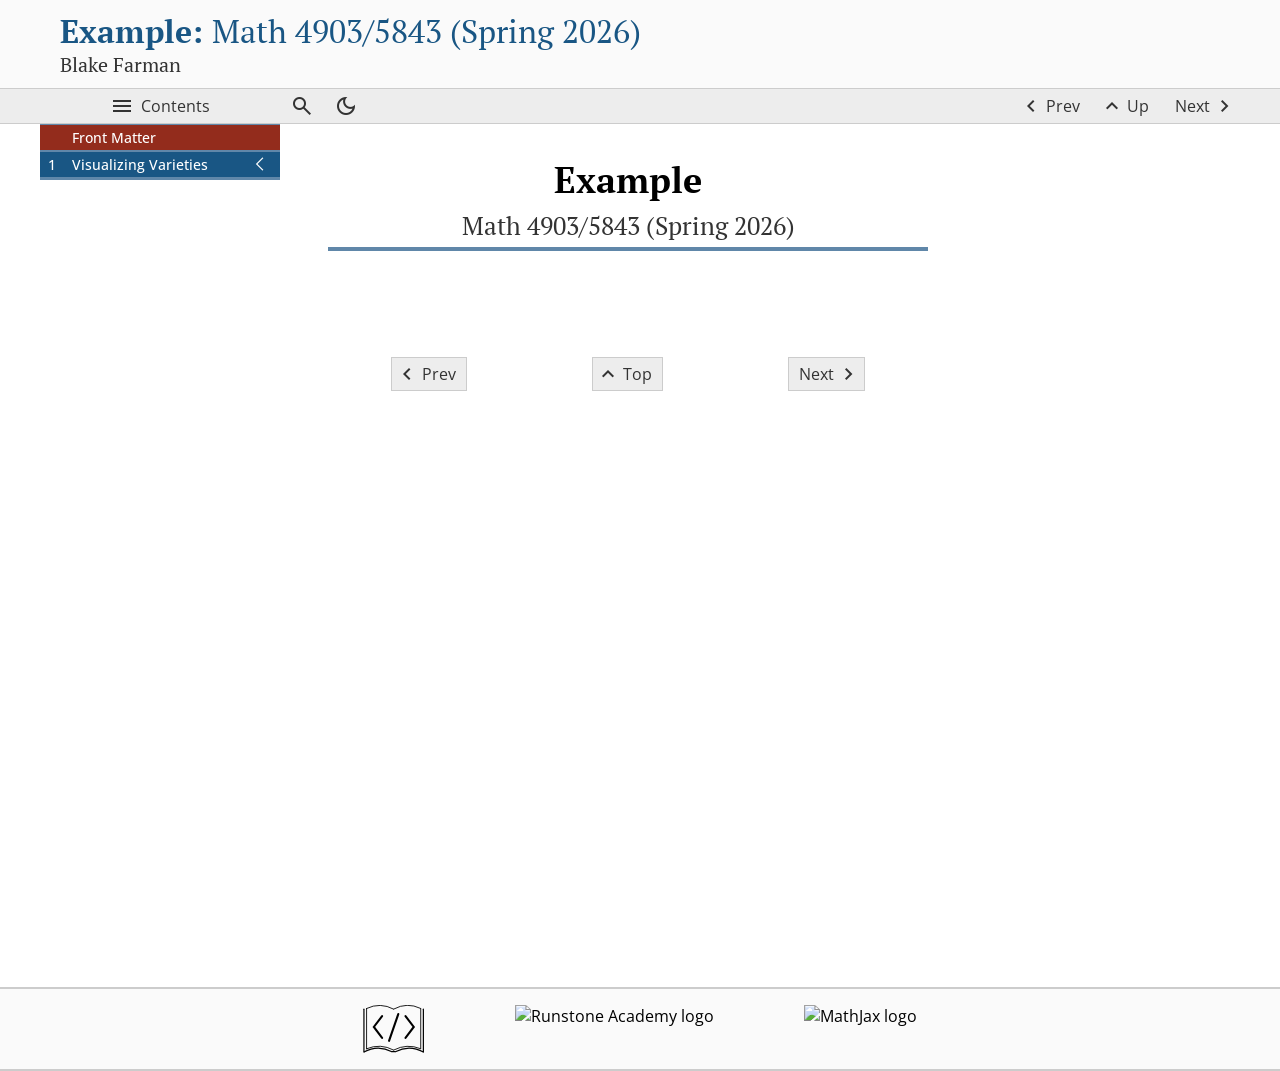
==== agexamples-3.html @ dd277722 "Latest build deployed." ====
<!DOCTYPE html>
<!--********************************************-->
<!--*       Generated from PreTeXt source      *-->
<!--*                                          *-->
<!--*         https://pretextbook.org          *-->
<!--*                                          *-->
<!--********************************************-->
<html lang="en-US" dir="ltr">
<!--******************************************-->
<!--*  Authored with PreTeXt                 *-->
<!--*  pretextbook.org                       *-->
<!--*  Theme: default-modern                 *-->
<!--*  Palette:                              *-->
<!--******************************************-->
<head xmlns:og="http://ogp.me/ns#" xmlns:book="https://ogp.me/ns/book#">
<meta http-equiv="Content-Type" content="text/html; charset=UTF-8">
<title>Front Matter</title>
<link rel="preconnect" href="https://fonts.googleapis.com">
<link rel="preconnect" href="https://fonts.gstatic.com" crossorigin="">
<link rel="stylesheet" href="https://fonts.googleapis.com/css2?family=Material+Symbols+Outlined:opsz,wght,FILL,GRAD@24,400,0,0">
<link href="_static/pretext/css/theme.css" rel="stylesheet" type="text/css">
<script>
var runestoneMathReady = new Promise((resolve) => window.rsMathReady = resolve);
window.MathJax = {
  "tex": {
    "inlineMath": [
      [
        "\\(",
        "\\)"
      ]
    ],
    "tags": "none",
    "tagSide": "right",
    "tagIndent": ".8em",
    "packages": {
      "[+]": [
        "base",
        "extpfeil",
        "ams",
        "amscd",
        "color",
        "newcommand",
        "knowl"
      ]
    }
  },
  "options": {
    "ignoreHtmlClass": "tex2jax_ignore|ignore-math",
    "processHtmlClass": "process-math",
    "renderActions": {
      "findScript": [
        10,
        function (doc) {
            document.querySelectorAll('script[type^="math/tex"]').forEach(function(node) {
                var display = !!node.type.match(/; *mode=display/);
                var math = new doc.options.MathItem(node.textContent, doc.inputJax[0], display);
                var text = document.createTextNode('');
                node.parentNode.replaceChild(text, node);
                math.start = {node: text, delim: '', n: 0};
                math.end = {node: text, delim: '', n: 0};
                doc.math.push(math);
            });
        },
        ""
      ]
    }
  },
  "chtml": {
    "scale": 0.98,
    "mtextInheritFont": true
  },
  "loader": {
    "load": [
      "input/asciimath",
      "[tex]/extpfeil",
      "[tex]/amscd",
      "[tex]/color",
      "[tex]/newcommand",
      "[pretext]/mathjaxknowl3.js"
    ],
    "paths": {
      "pretext": "_static/pretext/js"
    }
  },
  "startup": {
    pageReady() {
      return MathJax.startup.defaultPageReady().then(function () {
      console.log("in ready function");
      rsMathReady();
      }
    )}
  }
};
</script><script src="https://cdn.jsdelivr.net/npm/mathjax@3/es5/tex-chtml.js"></script><meta name="Keywords" content="Authored in PreTeXt">
<meta name="viewport" content="width=device-width, initial-scale=1.0">
<meta property="og:type" content="article">
<script src="_static/pretext/js/jquery.min.js"></script><script src="_static/pretext/js/pretext.js"></script><script src="_static/pretext/js/pretext_add_on.js?x=1"></script><!--** eBookCongig is necessary to configure interactive       **-->
<!--** Runestone components to run locally in reader's browser **-->
<!--** No external communication:                              **-->
<!--**     log level is 0, Runestone Services are disabled     **-->
<script type="text/javascript">
eBookConfig = {};
eBookConfig.useRunestoneServices = false;
eBookConfig.host = 'http://127.0.0.1:8000';
eBookConfig.course = 'PTX_Course_Title_Here';
eBookConfig.basecourse = 'PTX_Base_Course';
eBookConfig.isLoggedIn = false;
eBookConfig.email = '';
eBookConfig.isInstructor = false;
eBookConfig.logLevel = 0;
eBookConfig.username = '';
eBookConfig.readings = null;
eBookConfig.activities = null;
eBookConfig.downloadsEnabled = false;
eBookConfig.allow_pairs = false;
eBookConfig.enableScratchAC = false;
eBookConfig.build_info = "";
eBookConfig.python3 = null;
eBookConfig.runestone_version = '7.11.19';
eBookConfig.jobehost = '';
eBookConfig.proxyuri_runs = '';
eBookConfig.proxyuri_files = '';
eBookConfig.enable_chatcodes =  false;
</script>
<!--*** Runestone Services ***-->
<script src="_static/prefix-runtime.998c9d9ee2a5e7ac.bundle.js"></script><script src="_static/prefix-723.3e6434f80549315a.bundle.js"></script><script src="_static/prefix-runestone.98ef3b0c170cd180.bundle.js"></script><link rel="stylesheet" type="text/css" href="_static/prefix-723.3bccd435914aa0ff.css">
<link rel="stylesheet" type="text/css" href="_static/prefix-runestone.b12a7b3f0773ebcd.css">
<script src="https://sagecell.sagemath.org/static/embedded_sagecell.js"></script><script src="_static/pretext/js/lti_iframe_resizer.js"></script><script src="https://cdnjs.cloudflare.com/ajax/libs/lunr.js/2.3.9/lunr.min.js" integrity="sha512-4xUl/d6D6THrAnXAwGajXkoWaeMNwEKK4iNfq5DotEbLPAfk6FSxSP3ydNxqDgCw1c/0Z1Jg6L8h2j+++9BZmg==" crossorigin="anonymous" referrerpolicy="no-referrer"></script><script src="lunr-pretext-search-index.js" async=""></script><script src="_static/pretext/js/pretext_search.js"></script><script src="_static/pretext/js/knowl.js"></script><!--knowl.js code controls Sage Cells within knowls--><script>sagecellEvalName='Evaluate (Sage)';
</script>
</head>
<body id="farman-AlgebraicGeometryExamples" class="pretext article ignore-math">
<a class="assistive" href="#ptx-content">Skip to main content</a><header id="ptx-masthead" class="ptx-masthead"><div class="ptx-banner"><div class="title-container">
<h1 class="heading"><a href="agexamples.html"><span class="title">Example</span> <span class="subtitle">Math 4903/5843 (Spring 2026)</span></a></h1>
<p class="byline">Blake Farman</p>
</div></div></header><nav id="ptx-navbar" class="ptx-navbar navbar"><div class="ptx-navbar-contents">
<button class="toc-toggle button" title="Contents"><span class="icon material-symbols-outlined" aria-hidden="true">&#xe5d2;</span><span class="name">Contents</span></button><div class="searchbox">
<div class="searchwidget"><button id="searchbutton" class="searchbutton button" type="button" title="Search book"><span class="icon material-symbols-outlined" aria-hidden="true">&#xe8b6;</span><span class="name">Search Book</span></button></div>
<div id="searchresultsplaceholder" class="searchresultsplaceholder" style="display: none">
<div class="search-results-controls">
<input aria-label="Search term" id="ptxsearch" class="ptxsearch" type="text" name="terms" placeholder="Search term"><button title="Close search" id="closesearchresults" class="closesearchresults"><span class="material-symbols-outlined">close</span></button>
</div>
<h2 class="search-results-heading">Search Results: </h2>
<div id="searchempty" class="searchempty"><span>No results.</span></div>
<ol id="searchresults" class="searchresults"></ol>
</div>
</div>
<span class="nav-other-controls"><button id="light-dark-button" class="light-dark-button button" title="Dark Mode"><span class="icon material-symbols-outlined" aria-hidden="true">&#xe51c;</span><span class="name">Dark Mode</span></button></span><span class="treebuttons"><a class="previous-button button" href="agexamples.html" title="Previous"><span class="icon material-symbols-outlined" aria-hidden="true">&#xe5cb;</span><span class="name">Prev</span></a><a class="up-button button" href="agexamples.html" title="Up"><span class="icon material-symbols-outlined" aria-hidden="true">&#xe5ce;</span><span class="name">Up</span></a><a class="next-button button" href="visualizing_varieties.html" title="Next"><span class="name">Next</span><span class="icon material-symbols-outlined" aria-hidden="true">&#xe5cc;</span></a></span>
</div></nav><div id="latex-macros" class="hidden-content process-math" style="display:none"><span class="process-math">\(\newcommand{\N}{\mathbb{N}}
\newcommand{\Z}{\mathbb{Z}}
\newcommand{\Q}{\mathbb{Q}}
\newcommand{\R}{\mathbb{R}}
\newcommand{\C}{\mathbb{C}}
\newcommand{\lt}{&lt;}
\newcommand{\gt}{&gt;}
\newcommand{\amp}{&amp;}
\definecolor{fillinmathshade}{gray}{0.9}
\newcommand{\fillinmath}[1]{\mathchoice{\colorbox{fillinmathshade}{$\displaystyle     \phantom{\,#1\,}$}}{\colorbox{fillinmathshade}{$\textstyle        \phantom{\,#1\,}$}}{\colorbox{fillinmathshade}{$\scriptstyle      \phantom{\,#1\,}$}}{\colorbox{fillinmathshade}{$\scriptscriptstyle\phantom{\,#1\,}$}}}
\)</span></div>
<div class="ptx-page">
<div id="ptx-sidebar" class="ptx-sidebar"><nav id="ptx-toc" class="ptx-toc depth2 focused" data-preexpanded-levels="0" data-max-levels="2"><ul class="structural toc-item-list contains-active">
<li class="toc-item toc-frontmatter active"><div class="toc-title-box"><a href="agexamples-3.html" class="internal"><span class="title">Front Matter</span></a></div></li>
<li class="toc-item toc-section">
<div class="toc-title-box"><a href="visualizing_varieties.html" class="internal"><span class="codenumber">1</span> <span class="title">Visualizing Varieties</span></a></div>
<ul class="structural toc-item-list">
<li class="toc-item toc-subsection"><div class="toc-title-box"><a href="visualizing_varieties.html#visualizing_curves" class="internal"><span class="codenumber">1.1</span> <span class="title">Basic Curves</span></a></div></li>
<li class="toc-item toc-subsection"><div class="toc-title-box"><a href="visualizing_varieties.html#visualizing_surfaces" class="internal"><span class="codenumber">1.2</span> <span class="title">Surfaces</span></a></div></li>
<li class="toc-item toc-subsection"><div class="toc-title-box"><a href="visualizing_varieties.html#visualizing_the_twisted_cubic" class="internal"><span class="codenumber">1.3</span> <span class="title">The Twisted Cubic</span></a></div></li>
</ul>
</li>
</ul></nav></div>
<main class="ptx-main"><div id="ptx-content" class="ptx-content"><section class="frontmatter" id="agexamples-3"><h2 class="heading">
<span class="title">Example</span><span class="subtitle">Math 4903/5843 (Spring 2026)</span>
</h2>
<div class="autopermalink" data-description="Front Matter"><a href="#agexamples-3" title="Copy heading and permalink for Front Matter" aria-label="Copy heading and permalink for Front Matter">🔗</a></div></section></div>
<div id="ptx-content-footer" class="ptx-content-footer">
<a class="previous-button button" href="agexamples.html" title="Previous"><span class="icon material-symbols-outlined" aria-hidden="true">&#xe5cb;</span><span class="name">Prev</span></a><a class="top-button button" href="#" title="Top"><span class="icon material-symbols-outlined" aria-hidden="true">&#xe5ce;</span><span class="name">Top</span></a><a class="next-button button" href="visualizing_varieties.html" title="Next"><span class="name">Next</span><span class="icon material-symbols-outlined" aria-hidden="true">&#xe5cc;</span></a>
</div></main>
</div>
<div id="ptx-page-footer" class="ptx-page-footer">
<a class="pretext-link" href="https://pretextbook.org" title="PreTeXt"><div class="logo"><svg xmlns="http://www.w3.org/2000/svg" height="100%" viewBox="338 3000 8772 6866" role="img"><title>PreTeXt logo</title><g style="stroke-width:.025in; stroke:currentColor; fill:none"><polyline points="472,3590 472,9732 " style="stroke-width:174; stroke-linejoin:miter; stroke-linecap:round; "></polyline><path style="stroke-width:126;stroke-linecap:butt;" d="M 4724,9448 A 4660 4660  0  0  1  8598  9259"></path><path style="stroke-width:174;stroke-linecap:butt;" d="M 4488,9685 A 4228 4228  0  0  0   472  9732"></path><path style="stroke-width:126;stroke-linecap:butt;" d="M 4724,3590 A 4241 4241  0  0  1  8598  3496"></path><path style="stroke-width:126;stroke-linecap:round;" d="M 850,3496  A 4241 4241  0  0  1  4724  3590"></path><path style="stroke-width:126;stroke-linecap:round;" d="M 850,9259  A 4507 4507  0  0  1  4724  9448"></path><polyline points="5385,4299 4062,8125" style="stroke-width:300; stroke-linejoin:miter; stroke-linecap:round;"></polyline><polyline points="8598,3496 8598,9259" style="stroke-width:126; stroke-linejoin:miter; stroke-linecap:round;"></polyline><polyline points="850,3496 850,9259" style="stroke-width:126; stroke-linejoin:miter; stroke-linecap:round;"></polyline><polyline points="4960,9685 4488,9685" style="stroke-width:174; stroke-linejoin:miter; stroke-linecap:round;"></polyline><polyline points="3070,4582 1889,6141 3070,7700" style="stroke-width:300; stroke-linejoin:miter; stroke-linecap:round;"></polyline><polyline points="6418,4582 7600,6141 6418,7700" style="stroke-width:300; stroke-linejoin:miter; stroke-linecap:round;"></polyline><polyline points="8976,3590 8976,9732" style="stroke-width:174; stroke-linejoin:miter; stroke-linecap:round;"></polyline><path style="stroke-width:174;stroke-linecap:butt;" d="M 4960,9685 A 4228 4228  0  0  1  8976  9732"></path></g></svg></div></a><a class="runestone-link" href="https://runestone.academy" title="Runestone Academy"><img class="logo" src="https://runestone.academy/runestone/static/images/RAIcon_cropped.png" alt="Runstone Academy logo"></a><a class="mathjax-link" href="https://www.mathjax.org" title="MathJax"><img class="logo" src="https://www.mathjax.org/badge/badge-square-2.png" alt="MathJax logo"></a>
</div>
</body>
</html>
---- _static/pretext/css/theme.css ----
@charset "UTF-8";@import"https://fonts.googleapis.com/css2?family=Open Sans:ital,wght@0,400..700;1,400..700&display=swap";@import"https://fonts.googleapis.com/css2?family=PT Serif:ital,wght@0,400;0,700;1,400;1,700&display=swap";@import"https://fonts.googleapis.com/css2?family=Inconsolata:ital,wght@0,400..700;1,400..700&display=swap";:root{--base-content-width: 600px;--content-padding: 48px}body{margin:0;min-height:100vh;display:flex;flex-direction:column;align-items:stretch}body.pretext{color:var(--body-text-color);font-family:var(--font-body)}.ptx-page{position:relative;display:flex;flex-grow:1;width:100%}.ptx-main{flex-grow:1;position:relative;max-width:100%;container-name:ptx-main;container-type:inline-size}.ptx-main .ptx-content{max-width:696px;padding:24px 48px 60px}.worksheet .ptx-main .ptx-content{max-width:960px}.ptx-page{max-width:1200px;margin-left:auto;margin-right:auto}body.pretext,body.standalone{margin:0;padding:0;font-size:16px;background:var(--page-color, white)}.ptx-content .print-preview-header{display:none}body.pretext>a.assistive{padding:6px;position:absolute;top:-40px;left:0;color:#fff;border-right:1px solid white;border-bottom:1px solid white;border-bottom-right-radius:8px;background:#bf1722;z-index:10000}body.pretext>a.assistive:focus{top:0;outline:0;transition:top .1s ease-in,background .5s linear}.ptx-content-footer{display:flex;justify-content:space-around;max-width:696px;padding:2em 48px}.ptx-content-footer .button{font:inherit;display:flex;justify-content:center;align-items:center;padding:0 10px;gap:10px;min-height:34px;color:var(--button-text-color);background-color:var(--button-background);border-width:1px;border-color:var(--button-border-color);border-style:solid;border-radius:0;white-space:nowrap;overflow:hidden;text-overflow:ellipsis;cursor:pointer;user-select:none}.ptx-content-footer .button:hover:not(.disabled){color:var(--button-hover-text-color);background-color:var(--button-hover-background)}.ptx-content-footer .button:focus-visible{outline:2px solid var(--button-text-color);outline-offset:-2px}.ptx-content-footer .button.disabled{opacity:.4;cursor:not-allowed}.ptx-content-footer .button.hidden{display:none}.ptx-content-footer .button.open{color:var(--button-hover-text-color);background-color:var(--button-hover-background)}.ptx-content-footer .button .icon{margin:0 -7px}.ptx-masthead{position:relative;background:var(--banner-background);width:100%;display:flex;justify-content:center}.ptx-masthead .ptx-banner{border-top:1px solid transparent;overflow:hidden;padding:10px;border-bottom:none;display:flex;width:100%;align-items:center;max-width:1200px}.ptx-masthead a{color:var(--doc-title-color, #2a5ea4)}.ptx-masthead a:active{color:var(--link-active-text-color)}.ptx-masthead .title-container{font-family:var(--font-headings);font-size:2em;padding-left:9.68px;overflow:hidden;flex:1}.ptx-masthead .title-container .heading{font-weight:700;font-size:100%;line-height:1.25em}.ptx-masthead .title-container .title:has(+.subtitle):after{content:":"}.ptx-masthead .title-container .subtitle{font-weight:400}.ptx-masthead .logo-link{height:5em;display:flex}.ptx-masthead .logo-link img{max-height:100%}.ptx-masthead .logo-link img[src$=".svg"]{height:100%}.ptx-masthead .byline{color:var(--byline-color);font-weight:400;margin:0;font-size:62.5%;min-height:inherit}@media screen and (max-width: 800px){.ptx-masthead{border-bottom:1px solid var(--page-border-color)}.ptx-masthead .ptx-banner{padding:10px 28px;display:flex;justify-content:center}.ptx-masthead .logo-link:before{font-size:1rem;margin-top:0}.ptx-masthead .title-container{width:fit-content;flex:unset}.ptx-masthead .title-container .heading{line-height:1em}.ptx-masthead .title-container .heading .subtitle{display:block;font-size:80%;line-height:1em}.ptx-masthead .byline{font-size:50%}}@media screen and (width <= 480px){.ptx-masthead .title-container{padding:0;text-align:center;font-size:1em}.ptx-masthead .logo-link,.ptx-masthead .byline{display:none}}.ptx-navbar{position:sticky;top:0;height:36px;width:100%;background:var(--navbar-background);border:0;border-top:1px solid var(--page-border-color);border-bottom:1px solid var(--page-border-color);margin:0;z-index:500;overflow:visible;display:flex}.ptx-navbar .ptx-navbar-contents{position:relative;display:flex;flex:1;justify-content:center;align-items:center;max-width:1200px;margin:0 auto}.ptx-navbar .button{font:inherit;display:flex;justify-content:center;align-items:center;padding:0 10px;gap:10px;min-height:34px;color:var(--button-text-color);background-color:var(--button-background);border-width:1px;border-color:var(--button-border-color);border-style:solid;border-radius:0;white-space:nowrap;overflow:hidden;text-overflow:ellipsis;cursor:pointer;user-select:none}.ptx-navbar .button:hover:not(.disabled){color:var(--button-hover-text-color);background-color:var(--button-hover-background)}.ptx-navbar .button:focus-visible{outline:2px solid var(--button-text-color);outline-offset:-2px}.ptx-navbar .button.disabled{opacity:.4;cursor:not-allowed}.ptx-navbar .button.hidden{display:none}.ptx-navbar .button.open{color:var(--button-hover-text-color);background-color:var(--button-hover-background)}.ptx-navbar .button{height:100%;border-width:0}.ptx-navbar .toc-toggle{width:240px;gap:.4em;margin-left:0}.ptx-navbar :is(.treebuttons,.nav-runestone-controls,.nav-other-controls){display:flex}.ptx-navbar .treebuttons{flex:1 1 210px;justify-content:end}.ptx-navbar .nav-runestone-controls{flex:1 1 70px;justify-content:end}.ptx-navbar .pretext .navbar .dropdown{height:34px}.ptx-navbar .embed-popup{padding:10px;background-color:var(--navbar-background);position:absolute;margin-top:36px;border:1px solid var(--page-border-color);border-radius:3px;box-shadow:0 0 5px var(--primary-color-gray-80);color:var(--button-text-color)}.ptx-navbar .embed-popup .embed-code-container{width:"100%";padding:5px}.ptx-navbar .embed-popup .embed-code-container .embed-code-textbox{width:100%;padding:10px;height:5em}.ptx-navbar .treebuttons>*{display:flex;align-items:center;justify-content:center;min-width:75px}.ptx-navbar .treebuttons .icon{margin:0 -7px}.ptx-navbar :is(.index-button) .icon{display:none}.ptx-navbar :is(.runestone-profile,.activecode-toggle,.searchbutton,.calculator-toggle,.light-dark-button,.embed-button) .name{display:none}.ptx-navbar .index-button{min-width:70px}.runestone-profile{position:relative}.runestone-profile .dropdown-content{display:none;position:absolute;background-color:var(--dropdown-background);min-width:160px;z-index:100;border:1px solid var(--dropdown-border-color);right:0;top:35px;text-align:start;padding:0}.runestone-profile .dropdown-content a{display:block;text-decoration:none;color:var(--dropdown-text-color);padding:2px 8px}.runestone-profile .dropdown-content a:is(:hover,:focus-visible){background-color:var(--dropdown-hover-background);color:var(--dropdown-hover-text-color)}.runestone-profile .dropdown-content hr{color:var(--dropdown-border-color);margin:4px 0}.runestone-profile:is(:hover,:focus-visible,:focus-within){overflow:visible}.runestone-profile:is(:hover,:focus-visible,:focus-within) .dropdown-content{display:block}@media screen and (max-width: 800px){.ptx-navbar .button{border-left-width:1px;border-right-width:1px;border-color:var(--page-border-color)}.ptx-navbar>*:not(:first-child){margin-left:-1px}.ptx-navbar{position:fixed;inset:auto 0 0;z-index:1100;background:var(--button-border-color);max-width:100vw}.ptx-navbar .ptx-navbar-contents{max-width:100vw}.ptx-navbar .nav-runestone-controls{flex:0}.ptx-navbar .toc-toggle{flex:2 1 100px}.ptx-navbar .treebuttons{flex:3 1 150px}.ptx-navbar .treebuttons>*{flex:1 1;min-width:35px}.ptx-navbar .index-button{display:none}.ptx-navbar .embed-popup{margin-top:unset;bottom:36px}.ptx-navbar .dropdown-content{top:unset;bottom:36px}.ptx-navbar :is(.toc-toggle,.previous-button,.up-button,.next-button,.calculator-toggle,.index-button,.embed-button) .name{display:none}}.ptx-sidebar{align-self:flex-start}.ptx-sidebar.visible{display:block}.ptx-sidebar.hidden{display:none;height:0}.ptx-toc{--codenumber-pad-left: .3rem;--codenumber-pad-right: .5rem;--toc-indent-first: calc(1rem + var(--codenumber-pad-left) + var(--codenumber-pad-right));--toc-indent-second: calc(1.7rem + var(--codenumber-pad-left) + var(--codenumber-pad-right));--toc-indent-third: calc(2.2rem + var(--codenumber-pad-left) + var(--codenumber-pad-right));background:var(--toc-background);margin:0;font-size:.9rem}.ptx-toc:is(.depth1,.parts.depth2){--codenumber-pad-right: .5rem}.ptx-toc .toc-item-list{margin:0;padding:0;list-style:none;background:var(--tocitem-background)}.ptx-toc .toc-item-list .active{list-style:none}.ptx-toc .toc-item{background-color:var(--tocitem-background);color:var(--toc-text-color);border-color:var(--toc-border-color)}.ptx-toc .toc-item a{color:inherit}.ptx-toc .toc-item.active:not(:has(.toc-item.active)){color:var(--tocitem-active-text-color)!important;background-color:var(--tocitem-active-background)!important;border-color:var(--tocitem-active-border-color)!important}.ptx-toc .toc-item>.toc-title-box>a:is(:hover,:focus){color:var(--tocitem-highlight-text-color);background-color:var(--tocitem-highlight-background);border-color:var(--tocitem-highlight-border-color)}.ptx-toc .toc-title-box{display:flex}.ptx-toc .toc-title-box>.internal{position:relative;display:flex;flex-grow:1;padding:.2em;font-weight:500}.ptx-toc .toc-item-list .toc-item-list .toc-title-box>.internal{font-weight:400}.ptx-toc .codenumber{min-width:var(--toc-indent-first);padding-left:var(--codenumber-pad-left);padding-right:var(--codenumber-pad-right);display:inline-block;text-align:left;flex-grow:0}.ptx-toc .toc-item{color:var(--toclevel1-text-color);background-color:var(--toclevel1-background)}.ptx-toc .toc-item .toc-item{color:var(--toclevel2-text-color);background-color:var(--toclevel2-background)}.ptx-toc .toc-item .toc-item .toc-item{color:var(--toclevel3-text-color);background-color:var(--toclevel3-background)}.book .ptx-toc .toc-chapter .toc-item-list .codenumber,.article .ptx-toc .toc-section .toc-item-list .codenumber,.ptx-toc .toc-backmatter .toc-item-list .codenumber{font-size:80%;padding-top:.16em;min-width:var(--toc-indent-second)}.book .ptx-toc .toc-chapter .toc-item-list .toc-item-list .codenumber,.article .ptx-toc .toc-section .toc-item-list .toc-item-list .codenumber,.ptx-toc .toc-backmatter .toc-item-list .toc-item-list .codenumber{min-width:var(--toc-indent-third);visibility:hidden}.ptx-toc .toc-item-list .toc-item-list .toc-item-list a:is(:hover,:focus)>.codenumber{visibility:visible}.ptx-toc .toc-item .toc-title-box .title{margin-left:var(--toc-indent-first)}.book .ptx-toc .toc-chapter .toc-item-list .title,.article .ptx-toc .toc-section .toc-item-list .title,.ptx-toc .toc-backmatter .toc-item-list .title{margin-left:var(--toc-indent-second)}.book .ptx-toc .toc-chapter .toc-item-list .toc-item-list .title,.article .ptx-toc .toc-section .toc-item-list .toc-item-list .title,.ptx-toc .toc-backmatter .toc-item-list .toc-item-list .title{margin-left:var(--toc-indent-third)}.ptx-toc .toc-item>.toc-title-box .codenumber+.title{margin-left:0!important}.ptx-toc .toc-chapter .toc-item-list .title,.ptx-toc .toc-section .toc-item-list .title,.ptx-toc .toc-backmatter .toc-item-list .toc-item-list .title{font-size:90%}.ptx-toc .toc-chapter .toc-item-list .toc-item-list .title,.ptx-toc .toc-section .toc-item-list .toc-item-list .title,.ptx-toc .toc-backmatter .toc-item-list .toc-item-list .toc-item-list .title{font-style:italic}.ptx-toc.depth0 ul.structural,.ptx-toc.depth1 ul.structural ul.structural,.ptx-toc.depth2 ul.structural ul.structural ul.structural,.ptx-toc.depth3 ul.structural ul.structural ul.structural ul.structural,.ptx-toc.depth4 ul.structural ul.structural ul.structural ul.structural ul.structural{display:none}.ptx-toc.depth1 ul.structural .toc-item.contains-active{background-color:var(--tocitem-active-backgrounde);color:var(--tocitem-active-text-color)}.ptx-toc.depth2 ul.structural ul.structural .toc-item.contains-active{background-color:var(--tocitem-active-background);color:var(--tocitem-active-text-color)}.ptx-toc.focused ul.structural:not(.contains-active)>.toc-item{display:none}.ptx-toc.focused ul.structural:not(.contains-active)>.toc-item.visible{display:block}.ptx-toc.focused ul.structural .toc-item.active>ul.structural>.toc-item{display:block}.ptx-toc.focused ul.structural .toc-item.active>ul.structural>.toc-item.hidden{display:none}.ptx-toc.focused .toc-expander{border:0;padding:2px 5px;background:inherit;color:inherit;display:flex;align-items:center}.ptx-toc.focused .toc-expander .icon{font-size:1.25em;line-height:18px;font-variation-settings:"wght" 200}.ptx-toc.focused .toc-expander:is(:hover){background-color:var(--tocitem-highlight-background);color:var(--tocitem-highlight-text-color)}.ptx-toc.focused .toc-expander:is(:hover) .icon{fill:var(--tocitem-highlight-text-color)}.ptx-toc.focused .toc-item>.toc-title-box>.toc-expander>.icon:before{content:"add"}.ptx-toc.focused .toc-item.expanded>.toc-title-box>.toc-expander>.icon:before{content:"remove"}.ptx-sidebar{flex:0 0 240px;position:sticky;top:36px;overflow-y:hidden}.ptx-toc{position:sticky;top:36px;overflow-y:auto;overflow-x:hidden;height:calc(100vh - 36px);margin-top:-1px}.ptx-toc>.toc-item-list:first-child>.toc-item:last-child{border-bottom:3px solid var(--toc-border-color)}@media screen and (max-width: 936px){.ptx-sidebar{display:none;position:sticky;top:36px;background:var(--content-background);min-height:30vh;border-right:2px solid var(--toc-border-color);border-bottom:2px solid var(--toc-border-color);width:240px}}@media screen and (max-width: 800px){.ptx-sidebar{position:fixed;z-index:1000;top:unset;height:auto;max-height:80vh;max-width:80vw;bottom:36px;border-right:2px solid var(--toc-border-color);border-top:2px solid var(--toc-border-color)}.ptx-toc{border-top:2px solid var(--toc-border-color);border-bottom:0;max-height:80vh}}.ptx-page-footer{background:var(--footer-background);padding-top:0;border-top:2px solid var(--page-border-color);border-bottom:2px solid var(--page-border-color);display:flex;flex-direction:row;justify-content:center;width:100%;gap:90px;position:relative}.ptx-page-footer>a{margin:1em 0;color:var(--body-text-color)}.ptx-page-footer>a>.logo:first-child{height:3em;width:unset;margin:0}.ptx-page-footer .feedback-link{font:inherit;display:flex;justify-content:center;align-items:center;padding:0 10px;gap:10px;min-height:34px;color:var(--button-text-color);background-color:var(--button-background);border-width:1px;border-color:var(--button-border-color);border-style:solid;border-radius:0;white-space:nowrap;overflow:hidden;text-overflow:ellipsis;cursor:pointer;user-select:none}.ptx-page-footer .feedback-link:hover:not(.disabled){color:var(--button-hover-text-color);background-color:var(--button-hover-background)}.ptx-page-footer .feedback-link:focus-visible{outline:2px solid var(--button-text-color);outline-offset:-2px}.ptx-page-footer .feedback-link.disabled{opacity:.4;cursor:not-allowed}.ptx-page-footer .feedback-link.hidden{display:none}.ptx-page-footer .feedback-link.open{color:var(--button-hover-text-color);background-color:var(--button-hover-background)}@media screen and (max-width: 800px){.ptx-page-footer{gap:20px;justify-content:center;margin-bottom:34px}.ptx-page-footer>a>.logo:first-child{height:2em}}@container ptx-main (width < 696px){.ptx-page>.ptx-main .ptx-content{padding-left:28px;padding-right:28px;max-width:656px}}.aside-like>.knowl__link{color:var(--aside-like-link-color);border-bottom-color:var(--aside-like-link-color)}.aside-like>.knowl__content{margin-left:30px;margin-right:30px;border:2px solid var(--aside-like-border-color);background-color:var(--aside-like-body-background)}@media screen and (min-width: 1280px){details.aside-like{position:relative;margin-left:-248px;width:200px;right:-248px;float:right;clear:right}.multicolumn details.aside-like{position:relative;margin-left:inherit;width:auto;right:0;float:none;clear:none}details.aside-like>.knowl__content{margin-left:0;margin-right:0;background-color:var(--aside-like-body-background);z-index:100}}.code-box{overflow-x:auto}.code-display{overflow-x:auto;font-family:var(--font-monospace)}.console,.program{border:1px solid var(--page-border-color);padding:5px 15px;overflow-x:auto;margin:0;font-family:var(--font-monospace);background:var(--code-background);font-size:.93rem;line-height:1.2}.code-inline{font-family:var(--font-monospace);white-space:pre;color:var(--body-text-color);background:var(--code-inline-background);border:1px solid color-mix(in oklab,var(--code-inline-background) 50%,#888);border-radius:.2em;display:inline-block;overflow-x:auto;max-width:100%;vertical-align:middle;line-height:normal;padding:.0625em .15em}.prompt.unselectable{user-select:none}.code-block{border-left:1px solid #aaa;padding:0 15px 5px;overflow-x:auto;margin-top:0;margin-bottom:0;font-family:var(--font-monospace);background:var(--code-background);font-size:.93rem;line-height:1.2}.code-block:before{content:" ";font-size:50%;border-top:1px solid #aaa;display:block;margin-right:auto;margin-left:-15px;width:3em}.code-display{margin:.5em 0}.clipboardable:has(.code-display){margin:.25em 0}.clipboardable:has(.code-display) .code-display{margin:0;padding:.25em 0}.clipboardable{position:relative;display:flow-root}.clipboardable .code-copy{position:absolute;right:0;top:0;opacity:.25;border-width:0;background:none;cursor:pointer;z-index:1;white-space-collapse:collapse;padding:1px;scale:.85}.clipboardable .code-copy:hover{opacity:.7}.clipboardable .code-copy .checkmark{display:none}.clipboardable .code-copy.copied{opacity:1;color:#3cb371;cursor:not-allowed;pointer-events:none}.clipboardable .code-copy.copied .copyicon{display:none}.clipboardable .code-copy.copied .checkmark{display:inline}@media print{.code-copy{display:none}}:is(.cols2,.cols3,.cols4,.cols5,.cols6){display:flex;flex-wrap:wrap;justify-content:start}.cols2>.exercise-like{min-width:calc(50% - 2em);width:min-content;margin-right:2em}.cols3>.exercise-like{min-width:calc(33.3333333333% - 2em);width:min-content;margin-right:2em}.cols4>.exercise-like{min-width:calc(25% - 2em);width:min-content;margin-right:2em}.cols5>.exercise-like{min-width:calc(20% - 2em);width:min-content;margin-right:2em}.cols6>.exercise-like{min-width:calc(16.6666666667% - 2em);width:min-content;margin-right:2em}.exercise-like>.heading{font-size:inherit}.exercisegroup .exercise-like{margin-top:1em}.exercisegroup>.heading{font-size:1.1em;line-height:1.05em;margin-top:.75em;display:inline}.exercisegroup>.heading+.introduction{display:inline}.exercisegroup>.heading+.introduction>.para:first-child{display:inline}.exercisegroup .exercisegroup-exercises{margin-top:1em;padding-left:40px}.exercisegroup .conclusion{margin-left:40px}.exercisegroup .conclusion .heading{font-size:inherit}.exercise-like>.exercise-like.task{margin-left:20px}.exercise-wrapper form button:hover{cursor:pointer;background-color:#e0e0ff;border:1px solid #000}.exercise-wrapper form button:active{background-color:#f0f0f0}.exercise-wrapper form button+button{margin-left:.8em}.exercise-wrapper,.exercise-wrapper form,.exercise-wrapper form>div:first-child{display:inline-block;vertical-align:top;width:100%}.knowl .exercise-wrapper,.knowl .exercise-wrapper form,.knowl .exercise-wrapper form>div:first-child{width:100%}.exercise-wrapper>.para:first-child,.exercisegroup .exercise-wrapper>.para:first-child{margin-top:0;display:inline}.heading+.exercise-wrapper{display:inline-block;max-width:95%;width:100%}.cols2 .heading+.exercise-wrapper{width:auto}section.solutions>.heading+.heading{margin-top:.5em}section.solutions>h3.heading,section.solutions section>h3.heading{font-size:1.6em}section.solutions>h4.heading,section.solutions section>h4.heading{font-size:1.45em}section.solutions>h5.heading,section.solutions section>h5.heading{font-size:1.35em}section.solutions>h6.heading,section.solutions section>h6.heading{font-size:1.25em}.sbsgroup>*:not(:first-child){margin-top:1.5em}.sbsrow{display:grid;grid-template-rows:auto auto}.sbspanel{grid-row:1}.sbspanel>.table>figcaption{text-align:center}.sbspanel .tabular{overflow-x:auto;margin-left:auto;margin-right:auto}.sbspanel--top{align-self:start}.sbspanel--middle{align-self:center}.sbspanel--bottom{align-self:end}.sbspanel:has(.figure-like,.table-like),.sbspanel>:is(.figure-like,.table-like){display:contents}.sbspanel>:is(.figure-like,.table-like)>*:first-child{grid-row:1;align-items:start;align-self:start}.sbspanel--top>:is(.figure-like,.table-like)>*:first-child{align-items:start;align-self:start}.sbspanel--middle>:is(.figure-like,.table-like)>*:first-child{align-items:center;align-self:center}.sbspanel--bottom>:is(.figure-like,.table-like)>*:first-child{align-items:end;align-self:end}.sbspanel>:is(.figure-like,.table-like)>*:nth-child(2){margin-top:.5em;grid-row:2;width:100%}.sbspanel:nth-of-type(2) *{grid-column:2}.sbspanel:nth-of-type(3) *{grid-column:3}.sbspanel:nth-of-type(4) *{grid-column:4}.sbspanel:nth-of-type(5) *{grid-column:5}.sbspanel:nth-of-type(6) *{grid-column:6}.sbspanel:nth-of-type(7) *{grid-column:7}.sbspanel:nth-of-type(8) *{grid-column:8}.sbspanel:nth-of-type(9) *{grid-column:9}.sbspanel:nth-of-type(10) *{grid-column:10}.discussion-like>.heading:first-child{display:inline;line-height:initial;border-bottom:0}.discussion-like>.heading:first-child:after{content:"\2009"}.discussion-like>.heading:first-child+:is(.para,.para.logical,.introduction){display:inline}.discussion-like>.heading:first-child+:is(.para,.para.logical,.introduction)>.para:first-child{display:inline}.discussion-like>.heading:first-child+:is(.para,.para.logical,.introduction)>.para.logical:first-child>.para:first-child{display:inline}.discussion-like>.heading :after{content:"\2009"}.discussion-like>.heading+.para{display:inline}.discussion-like>.heading .space,.discussion-like>.heading .codenumber,.discussion-like>.heading .period{display:none}.discussion-like>.heading .type:after{content:". "}.source-view__link,.knowl__link{cursor:pointer;margin-left:.1em;margin-right:.1em;color:var(--knowl-link-color);border-bottom:1px dotted var(--knowl-link-color)}.source-view{margin:.5em 0}summary.source-view__link,summary.knowl__link{display:list-item inline}.source-view__link>*,.knowl__link>*{display:inline}.source-view__link:is(:hover,:focus,[open]),.knowl__link:is(:hover,:focus,[open]){background-color:var(--knowl-background);border-bottom-color:transparent}.source-view__content{margin:.2em 0}.knowl__content{margin:.75em 0;border:3px solid var(--knowl-border-color);border-radius:8px;padding:12px;background-color:var(--knowl-background)}.knowl__content .incontext{display:block;font-size:85%;text-align:right}.knowl__content .knowl__content{background-color:var(--knowl-nested-1-background)}.knowl__content .knowl__content .knowl__content{background-color:var(--knowl-nested-2-background)}.knowl__content .knowl__content .knowl__content .knowl__content{background-color:var(--knowl-nested-3-background)}.knowl__content .knowl__content .knowl__content .knowl__content .knowl__content{background-color:var(--knowl-nested-4-background)}.knowl__content>figure{margin-left:0;margin-right:0}.assemblage-like:not(.knowl__content,.born-hidden-knowl){border:2px solid var(--assemblage-like-border-color);background-color:var(--assemblage-like-body-background);padding:10px;border-radius:8px}.assemblage-like:not(.knowl__content,.born-hidden-knowl)>.heading:first-child{display:block;color:var(--block-head-color);margin-bottom:.5em}.assemblage-like:not(.knowl__content,.born-hidden-knowl)>*:first-child{margin-top:0}.goal-like:not(.knowl__content,.born-hidden-knowl){border:3px solid var(--goal-like-border-color);background-color:var(--goal-like-body-background);padding:20px;padding-top:calc(20px + .25ex);margin-top:2.5em!important}.goal-like:not(.knowl__content,.born-hidden-knowl)>.heading:first-child{background-color:var(--content-background);display:block;color:var(--block-head-color);margin-bottom:.5em;padding:5px 10px;margin-top:calc(-25px - 1.65ex);width:fit-content;border:0}.goal-like:not(.knowl__content,.born-hidden-knowl)>.heading:first-child:after{display:none}.knowl__content *:first-child .goal-like{margin-top:1em}.theorem-like:not(.knowl__content,.born-hidden-knowl),.definition-like:not(.knowl__content,.born-hidden-knowl),.example-like:not(.knowl__content,.born-hidden-knowl),.project-like:not(.knowl__content,.born-hidden-knowl),.remark-like:not(.knowl__content,.born-hidden-knowl),.openproblem-like:not(.knowl__content,.born-hidden-knowl),.computation-like:not(.knowl__content,.born-hidden-knowl){padding-left:10px;border-left:2px solid var(--block-border-color)}.theorem-like:not(.knowl__content,.born-hidden-knowl)>.heading:first-child,.definition-like:not(.knowl__content,.born-hidden-knowl)>.heading:first-child,.example-like:not(.knowl__content,.born-hidden-knowl)>.heading:first-child,.project-like:not(.knowl__content,.born-hidden-knowl)>.heading:first-child,.remark-like:not(.knowl__content,.born-hidden-knowl)>.heading:first-child,.openproblem-like:not(.knowl__content,.born-hidden-knowl)>.heading:first-child,.computation-like:not(.knowl__content,.born-hidden-knowl)>.heading:first-child{color:var(--block-head-color)}.theorem-like:not(.knowl__content,.born-hidden-knowl):after,.definition-like:not(.knowl__content,.born-hidden-knowl):after,.example-like:not(.knowl__content,.born-hidden-knowl):after,.project-like:not(.knowl__content,.born-hidden-knowl):after,.remark-like:not(.knowl__content,.born-hidden-knowl):after,.openproblem-like:not(.knowl__content,.born-hidden-knowl):after,.computation-like:not(.knowl__content,.born-hidden-knowl):after{content:"";border-bottom:2px solid var(--block-border-color);display:block;margin-right:auto;margin-left:-10px;padding-top:10px;width:1.5em}.knowl__content .theorem-like,.knowl__content .definition-like,.knowl__content .example-like,.knowl__content .project-like,.knowl__content .remark-like,.knowl__content .openproblem-like,.knowl__content .computation-like{padding-left:0;border-left:0}.knowl__content .theorem-like:after,.knowl__content .definition-like:after,.knowl__content .example-like:after,.knowl__content .project-like:after,.knowl__content .remark-like:after,.knowl__content .openproblem-like:after,.knowl__content .computation-like:after{display:none}.project-like:not(.knowl__content,.born-hidden-knowl):not(.knowl__content,.born-hidden-knowl){padding-left:10px;border-left:2px dotted var(--block-border-color)}.project-like:not(.knowl__content,.born-hidden-knowl):not(.knowl__content,.born-hidden-knowl)>.heading:first-child{color:var(--block-head-color)}.project-like:not(.knowl__content,.born-hidden-knowl):not(.knowl__content,.born-hidden-knowl):after{content:"";border-bottom:2px dotted var(--block-border-color);display:block;margin-right:auto;margin-left:-10px;padding-top:10px;width:1.5em}.knowl__content .project-like:not(.knowl__content,.born-hidden-knowl){padding-left:0;border-left:0}.knowl__content .project-like:not(.knowl__content,.born-hidden-knowl):after{display:none}.proof:not(.knowl__content,.born-hidden-knowl){padding-right:10px;border-right:1px solid var(--block-border-color)}.proof:not(.knowl__content,.born-hidden-knowl)>.heading:first-child{color:var(--block-head-color)}.proof:not(.knowl__content,.born-hidden-knowl):after{content:"";border-bottom:1px solid var(--block-border-color);display:block;margin-left:auto;margin-right:-10px;padding-top:10px;width:1.5em}.knowl__content .proof{padding-right:0;border-right:0}.knowl__content .proof:after{display:none}.knowl__content .theorem-like,.knowl__content .definition-like,.knowl__content .example-like,.knowl__content .project-like,.knowl__content .remark-like,.knowl__content .openproblem-like,.knowl__content .computation-like{padding-left:0;margin-left:0;border-left:none}.knowl__content .theorem-like:after,.knowl__content .definition-like:after,.knowl__content .example-like:after,.knowl__content .project-like:after,.knowl__content .remark-like:after,.knowl__content .openproblem-like:after,.knowl__content .computation-like:after{border-bottom:none;display:none}section.solutions:not(:is(:first-child)):not(.knowl__content,.born-hidden-knowl){padding:10px 10px 10px 15px;border-left:10px solid var(--page-border-color);background-color:var(--content-background)}section.solutions:not(:is(:first-child)):not(.knowl__content,.born-hidden-knowl)>.heading:first-child{margin-top:0}.paragraphs>.heading:first-child,article>.heading:first-child{display:inline;line-height:initial;border-bottom:0}.paragraphs>.heading:first-child:after,article>.heading:first-child:after{content:"\2009"}.paragraphs>.heading:first-child+:is(.para,.para.logical,.introduction),article>.heading:first-child+:is(.para,.para.logical,.introduction){display:inline}.paragraphs>.heading:first-child+:is(.para,.para.logical,.introduction)>.para:first-child,article>.heading:first-child+:is(.para,.para.logical,.introduction)>.para:first-child{display:inline}.paragraphs>.heading:first-child+:is(.para,.para.logical,.introduction)>.para.logical:first-child>.para:first-child,article>.heading:first-child+:is(.para,.para.logical,.introduction)>.para.logical:first-child>.para:first-child{display:inline}*{box-sizing:border-box}@layer spacing{:is(section,article,.knowl__content)>*:not(:first-child){margin-top:1.5em}:is(section,article,.knowl__content)>.para+.para{margin-top:1em}.ptx-content :is(ul,td,li,dd,.blockquote,.sbspanel,.para.logical)>*:not(:first-child){margin-top:.5em}}ol.no-marker,ul.no-marker,li.no-marker{list-style-type:none}ol.decimal{list-style-type:decimal}ol.lower-alpha{list-style-type:lower-alpha}ol.lower-alpha-level-1>li::marker{content:"(" counter(list-item,lower-alpha) ") "}ol.upper-alpha{list-style-type:upper-alpha}ol.lower-roman{list-style-type:lower-roman}ol.upper-roman{list-style-type:upper-roman}ul.disc{list-style-type:disc}ul.square{list-style-type:square}ul.circle{list-style-type:circle}dl:is(.description-list,.glossary){margin:0}dl:is(.description-list,.glossary) dt{font-weight:700;max-width:55ex}dl:is(.description-list,.glossary) dd:after{content:"";display:block;clear:both}.para>dl:is(.description-list){margin-top:.5em;margin-bottom:.5em}dl.glossary dt{margin-top:1.25em}dl.glossary dt:first-of-type{margin-top:0}dl.glossary dd{margin-left:5ex}dl.description-list dt,dl.description-list dd{margin-top:1em}dl.description-list dt:first-of-type,dl.description-list dd:first-of-type{margin-top:0}dl.description-list dt{float:left;clear:both;text-align:right;width:18ex;margin-right:1ex}dl.description-list dd{margin-left:22ex}dl.description-list.narrow dt{width:11ex}dl.description-list.narrow dd{margin-left:15ex}dl.description-list.wide dt{width:25ex}dl.description-list.wide dd{margin-left:29ex}dl.description-list dt:first-of-type{clear:none}.description-list+*{clear:both}dl.description-list dl dt{width:8ex}dl.description-list dd dd{margin-left:18ex}dl.description-list dl dd{margin-left:12ex}@media screen and (max-width: 480px){dl.description-list dt,dl.description-list.narrow dt{float:none;margin-left:0;text-align:left;width:25ex}dl.description-list dd,dl.description-list.narrow dd,dl.description-list.wide dd{margin-top:.5em;margin-left:3em;max-width:calc(100% - 3em)}}.cols2>li{min-width:calc(50% - 2em);width:min-content;margin-right:2em}.cols3>li{min-width:calc(33.3333333333% - 2em);width:min-content;margin-right:2em}.cols4>li{min-width:calc(25% - 2em);width:min-content;margin-right:2em}.cols5>li{min-width:calc(20% - 2em);width:min-content;margin-right:2em}.cols6>li{min-width:calc(16.6666666667% - 2em);width:min-content;margin-right:2em}.ptx-content li{margin-top:.5em}.ptx-content li .li--heading-title{font-size:100%;font-weight:400;font-style:italic}.para>:is(ol,ul){margin-top:.5em;margin-bottom:.5em}ol>li{padding-left:.25em}.fillin{display:inline-block;border:none;border-width:1px;margin-right:.1em;margin-left:.1em;margin-bottom:-.25em}.fillin.underline{border-bottom-style:solid;border-width:1px}.fillin.box{outline:1px solid var(--body-text-color);height:1.3em}.fillin.shade{background-color:var(--fillin-background-color, #eee);height:1.3em}:root.dark-mode{--fillin-background-color: #444}.heading:is(h1,h2,h3,h4,h5,h6){margin:0;font-size:unset}.heading{line-height:1.1;font-family:var(--font-headings);font-weight:700;margin-top:0;margin-bottom:0}section>.heading{font-size:1.75em;color:var(--body-title-color);line-height:1.25em;margin-top:2.5em;margin-bottom:.5em}section>.heading+*{margin-top:.5em}.ptx-content>section>.heading{margin-top:.5em}section section>.heading{font-size:1.5em;margin-top:2em}section section section>.heading{font-size:1.4em;margin-top:2em}article>.heading{font-size:1.25em;margin-top:1.5em}article>.heading+*{margin-top:.5em}.paragraphs>.heading{font-size:1.125em}:is(section,article)>.heading+:is(section,article)>.heading{margin-top:.5em}@media screen and (max-width: 480px){section>.heading{font-size:1.5em;line-height:1.33em;margin-top:1em}section section>.heading{font-size:1.3em;line-height:1.15em}section section section>.heading{font-size:1.15em;line-height:1em}}.heading.hide-type>.type{display:none}a{color:var(--link-text-color);text-decoration:none}a:hover,a:focus{text-decoration:none}a[href^="mailto:"]{white-space:pre}.ptx-content a.internal{color:var(--link-text-color);font-weight:700}.ptx-content a.external{color:var(--link-alt-text-color);font-weight:700}.ptx-content a.internal:hover,.ptx-content a.internal:hover *,.ptx-content a.internal:focus,.ptx-content a.internal:focus *{color:var(--link-active-text-color);background-color:var(--link-active-background);font-weight:700}.ptx-content a.external:hover,.ptx-content a.external:hover *,.ptx-content a.external:focus,.ptx-content a.external:focus *{color:var(--link-alt-active-text-color);background-color:var(--link-alt-active-background);font-weight:700}.ptx-content table{border-spacing:0;border-collapse:collapse}.ptx-content td{padding:2px 5px;font-size:90%}.ptx-content td img{max-width:200px;margin-right:30px}.ptx-content th{padding:2px 5px}.ptx-content th .lines{white-space:nowrap}.ptx-content th.l{text-align:left}.ptx-content th.c{text-align:center}.ptx-content th.r{text-align:right}.ptx-content th.j{text-align:justify}.ptx-content th.t{vertical-align:top}.ptx-content th.b{vertical-align:bottom}.ptx-content th.m{vertical-align:middle}.ptx-content th.l0{border-left:none}.ptx-content th.l1{border-left:1px solid var(--body-text-color)}.ptx-content th.l2{border-left:2px solid var(--body-text-color)}.ptx-content th.l3{border-left:3px solid var(--body-text-color)}.ptx-content th.r0{border-right:none}.ptx-content th.r1{border-right:1px solid var(--body-text-color)}.ptx-content th.r2{border-right:2px solid var(--body-text-color)}.ptx-content th.r3{border-right:3px solid var(--body-text-color)}.ptx-content th.t0{border-top:none}.ptx-content th.t1{border-top:1px solid var(--body-text-color)}.ptx-content th.t2{border-top:2px solid var(--body-text-color)}.ptx-content th.t3{border-top:3px solid var(--body-text-color)}.ptx-content th.b0{border-bottom:none}.ptx-content th.b1{border-bottom:1px solid var(--body-text-color)}.ptx-content th.b2{border-bottom:2px solid var(--body-text-color)}.ptx-content th.b3{border-bottom:3px solid var(--body-text-color)}.ptx-content td .lines{white-space:nowrap}.ptx-content td.l{text-align:left}.ptx-content td.c{text-align:center}.ptx-content td.r{text-align:right}.ptx-content td.j{text-align:justify}.ptx-content td.t{vertical-align:top}.ptx-content td.b{vertical-align:bottom}.ptx-content td.m{vertical-align:middle}.ptx-content td.l0{border-left:none}.ptx-content td.l1{border-left:1px solid var(--body-text-color)}.ptx-content td.l2{border-left:2px solid var(--body-text-color)}.ptx-content td.l3{border-left:3px solid var(--body-text-color)}.ptx-content td.r0{border-right:none}.ptx-content td.r1{border-right:1px solid var(--body-text-color)}.ptx-content td.r2{border-right:2px solid var(--body-text-color)}.ptx-content td.r3{border-right:3px solid var(--body-text-color)}.ptx-content td.t0{border-top:none}.ptx-content td.t1{border-top:1px solid var(--body-text-color)}.ptx-content td.t2{border-top:2px solid var(--body-text-color)}.ptx-content td.t3{border-top:3px solid var(--body-text-color)}.ptx-content td.b0{border-bottom:none}.ptx-content td.b1{border-bottom:1px solid var(--body-text-color)}.ptx-content td.b2{border-bottom:2px solid var(--body-text-color)}.ptx-content td.b3{border-bottom:3px solid var(--body-text-color)}.ptx-content th.r0.l0,.ptx-content td.r0.l0{padding-left:.8em;padding-right:.8em}.ptx-content tr.header-vertical th{writing-mode:vertical-rl;padding-left:2em}.ptx-content .center table{text-align:center;margin-left:auto;margin-right:auto}.tabular-box{margin-top:.5em;overflow-x:auto}.tabular-box.natural-width table{margin-left:auto;margin-right:auto}table.notation-list tr th{text-align:left;margin-left:1em}table.notation-list tr td{text-align:left;vertical-align:top}.frontmatter>.heading{display:block;text-align:center}.frontmatter>.heading .title,.frontmatter .book>.heading .title{font-size:1.3em}.frontmatter>.heading .subtitle,.frontmatter .book>.heading .subtitle{display:block;font-weight:400;color:var(--byline-color);font-size:.875em;line-height:1.42857em;margin-top:.35714em}.frontmatter>.para:first-of-type{margin-top:4em}.frontmatter>.author,.frontmatter>.credit{margin-top:2em;text-align:center}.frontmatter .author:first-of-type{margin-top:4em}.frontmatter>.author .author-name{font-size:120%}.frontmatter .date{display:block;margin-top:2em;text-align:center}.frontmatter .credit .title{font-size:1em}.frontmatter .credit .author{font-size:.9em;margin-top:.75em}.frontmatter .author-info{font-size:90%}.frontmatter .summary-links{margin-top:4em}.frontmatter .abstract{margin:4em 2em}.frontmatter .keywords,.frontmatter .support{margin-top:2em}.frontmatter .abstract>.title,.frontmatter .keywords>.title,.frontmatter .support>.title{font-size:1.125em;font-weight:600;line-height:1.125em;display:inline}.frontmatter .abstract>.title:after,.frontmatter .keywords>.title:after,.frontmatter .support>.title:after{content:".\2009\2009\2009"}.frontmatter .abstract>.title+.para,.frontmatter .keywords>.title+.para,.frontmatter .support>.title+.para{display:inline}.frontmatter .colophon .copyright,.frontmatter .colophon .license{margin-top:2.5em}.ptx-content .summary-links{font-family:var(--font-headings);display:block;margin-top:1em}.ptx-content .summary-links a{color:var(--summary-link-text-color);background:var(--summary-link-background);font-size:1.5em;line-height:1.25em;padding:10px 60px 10px 20px;border-radius:3px;position:relative;display:block;font-weight:unset}.ptx-content .summary-links a .title{font-style:normal}.ptx-content .summary-links a .codenumber{margin-right:.41667em}.ptx-content .summary-links a:after{right:.83333em;content:"";position:absolute;top:50%;margin-top:-.4em;width:0;height:0;border-top:.4em solid transparent;border-bottom:.4em solid transparent;border-left:.4em solid var(--summary-link-text-color)}.ptx-content .summary-links a:hover,.ptx-content .summary-links a:hover *{color:var(--summary-link-hover-text-color);background:var(--summary-link-hover-background)}.ptx-content .summary-links a:hover .title{font-weight:400}.ptx-content .summary-links a:hover:after{border-left:.4em solid var(--summary-link-hover-text-color)}.ptx-content .summary-links ul{list-style-type:none;padding:0;margin-top:0}.ptx-content .summary-links li{margin-top:5px}@media screen and (width <= 480px){.ptx-content .summary-links a{font-size:100%;line-height:1.25em}}.ptx-footnote{display:inline-block;position:relative}.ptx-footnote[open]{display:contents}.ptx-footnote[open] .ptx-footnote__number:before{font-size:smaller;content:"[x]";visibility:visible;vertical-align:super}.ptx-footnote[open] .ptx-footnote__number sup{display:none}.ptx-footnote__number{display:inline-block;cursor:pointer;min-width:1em}.ptx-footnote__number::marker{content:""}.ptx-footnote__contents{display:block;font-style:italic;background:var(--knowl-background);border-radius:0;padding:8px;margin:4px auto;width:fit-content;max-width:calc(100% - 60px);border:2px solid var(--knowl-border-color);color:var(--body-text-color);font-weight:400;font-size:var(1rem)}.navbar .indexnav{position:absolute;top:46px;right:0}.mininav{float:left;padding-top:.7ex;padding-left:1ex}.indexjump{margin-left:1.5ex;margin-top:.2ex;padding-top:0;float:left;line-height:.95}.indexjump a{padding-left:2.5px;padding-right:.5px;width:2.5ex;margin-right:-1px;color:inherit;font-size:80%;text-align:center}.indexjump a:after{content:"";display:inline-block}.indexjump a:nth-of-type(14){padding-left:1.8ex}.indexjump a:last-child{padding-right:10px}.indexjump a:hover{background:var(--activated-content-bg)}.indexitem{margin-top:4px}.subindexitem{margin-left:2em;font-size:95%;margin-top:-1px}.subsubindexitem{margin-left:3.5em;font-size:95%;margin-top:-1px}.indexknowl{margin-left:.11em}em+.indexknowl{margin-left:-.25em}.indexknowl a{margin-left:2em}.indexitem .see,.subindexitem .see,.subsubindexitem .see,.indexitem .seealso,.subindexitem .seealso,.subsubindexitem .seealso{margin-left:1em;margin-right:0}.indexitem .see em,.subindexitem .see em,.subsubindexitem .see em,.indexitem .seealso em,.subindexitem .seealso em,.subsubindexitem .seealso em{margin-right:.25em;font-style:italic}.indexitem .see+.see,.subindexitem .see+.see,.subsubindexitem .see+.see,.indexitem .seealso+.seealso,.subindexitem .seealso+.seealso,.subsubindexitem .seealso+.seealso{margin-left:0;margin-right:0}.indexitem .indexknowl{font-size:90%}.indexitem [data-knowl],.subindexitem [data-knowl],.indexitem [data-knowl]:hover{padding-right:2px;padding-left:2px}.indexknowl [data-knowl]:hover,.indexknowl .active[data-knowl]{margin-left:2em}.subindexitem .indexknowl,.subsubindexitem .indexknowl{font-size:95%}.indexletter{margin-top:1.5em}.image-box,.audio-box,.video-box,.asymptote-box{position:relative}.image-box .asymptote-box iframe.asymptote,iframe.asymptote,.video-box .video,.video-box .video-poster{position:absolute;top:0;left:0;width:100%;height:100%}.image-box img,img.contained{width:100%}.asymptote-fullsize-link{text-align:center;font-size:.9em}.ptx-content img,.ptx-content svg{background:var(--ptx-image-bg)}.mermaid>svg{background:none}.image-description summary{list-style:none;cursor:pointer}.image-archive{margin:.75em auto 0;font-family:var(--font-monospace);justify-content:center;display:flex;gap:.5em}.image-box>img:not(.mag_popup){cursor:zoom-in}img.mag_popup{border:1px solid #666;box-shadow:4px 6px 4px #999;cursor:zoom-out}.mag_popup_container{width:100%;position:absolute;z-index:1001;overflow-x:visible}.audio{width:100%}.video-poster{cursor:pointer}figure{clear:both;position:relative;margin-left:0;margin-right:0}figcaption{margin-left:auto;margin-right:auto;margin-top:.5em}figcaption code.code-inline{white-space:pre}figcaption .codenumber,figcaption .type{font-weight:700}figcaption .codenumber:after,figcaption .type:last-of-type:after{content:"\2002"}figcaption .para:first-of-type{display:inline}figure.table-like{margin-left:30px;margin-right:30px}figure.table-like .list{margin-right:0}@media (max-width <= 943px){.figure-like{overflow-x:auto}}.poem{display:table;margin:0 auto;width:auto;max-width:90%}.poem>.heading{display:block;text-align:center}section article.poem>.heading:after{content:""}.poem>.heading>.title{font-weight:700;font-size:1.2em;line-height:1.2em}.poem .author{font-style:italic;margin-top:.75em}.poem .author.left{text-align:left}.poem .author.center{text-align:center}.poem .author.right{text-align:right}.poem .stanza>.heading{text-align:center;font-weight:700;font-size:1em;line-height:1em}.poem .stanza+.stanza{margin-top:1em}.poem .heading+.stanza{margin-top:.2em}.poem .heading+.line{margin-top:.2em}.poem .line.left{text-align:left;margin-left:4em;text-indent:-4em}.poem .line.center{text-align:center}.poem .line.right{text-align:right}.poem .tab{margin-left:2em}pre[class*=language-]{margin:0;overflow:auto;border:1px solid #e1e1e1}:not(pre)>code[class*=language-]{padding:.1em;border-radius:.3em;white-space:normal}code[class*=language-],pre[class*=language-]{color:#000;background:#fdfdfd;text-shadow:none;font-family:var(--font-monospace);text-align:left;white-space:pre;word-spacing:normal;word-break:normal;word-wrap:normal;line-height:1.2;tab-size:4;hyphens:none}code[class*=language-].code-inline,pre[class*=language-].code-inline{line-height:normal;padding:.0625em .15em}code[class*=language-]::selection,code[class*=language-] ::selection,pre[class*=language-]::selection,pre[class*=language-] ::selection{background:#b3d4fc}code[class*=language-] .token:is(.comment,.prolog,.doctype,.cdata),pre[class*=language-] .token:is(.comment,.prolog,.doctype,.cdata){color:#2a9716}code[class*=language-] .token.punctuation,pre[class*=language-] .token.punctuation{color:#000}code[class*=language-] .token.namespace,pre[class*=language-] .token.namespace{opacity:.9}code[class*=language-] .token:is(.property,.tag,.boolean,.number,.constant,.symbol,.deleted),pre[class*=language-] .token:is(.property,.tag,.boolean,.number,.constant,.symbol,.deleted){color:#29780f}code[class*=language-] .token:is(.selector,.attr-name,.string,.char,.builtin,.regex,.inserted),pre[class*=language-] .token:is(.selector,.attr-name,.string,.char,.builtin,.regex,.inserted){color:#a11}code[class*=language-] .token:is(.operator,.entity,.url),pre[class*=language-] .token:is(.operator,.entity,.url){color:#000;background:none}code[class*=language-] .token:is(.atrule,.attr-value,.keyword),pre[class*=language-] .token:is(.atrule,.attr-value,.keyword){color:#0679b7}code[class*=language-] .token.function,code[class*=language-] .token.class-name,pre[class*=language-] .token.function,pre[class*=language-] .token.class-name{color:#30a}code[class*=language-] .token.important,code[class*=language-] .token.variable,pre[class*=language-] .token.important,pre[class*=language-] .token.variable{color:#000}code[class*=language-] .token.important,code[class*=language-] .token.bold,pre[class*=language-] .token.important,pre[class*=language-] .token.bold{font-weight:700}code[class*=language-] .token.italic,pre[class*=language-] .token.italic{font-style:italic}code[class*=language-] .token.entity,pre[class*=language-] .token.entity{cursor:help}code[class*=language-].line-numbers,pre[class*=language-].line-numbers{position:relative;padding-left:3.8em;counter-reset:linenumber;overflow:auto}code[class*=language-].line-numbers>code,pre[class*=language-].line-numbers>code{position:relative;white-space:inherit}code[class*=language-].line-numbers .line-numbers-rows,pre[class*=language-].line-numbers .line-numbers-rows{position:absolute;pointer-events:none;top:0;font-size:100%;left:-3.8em;width:3em;letter-spacing:-1px;border-right:1px solid #999;user-select:none}code[class*=language-].line-numbers .line-numbers-rows>span,pre[class*=language-].line-numbers .line-numbers-rows>span{display:block;counter-increment:linenumber}code[class*=language-].line-numbers .line-numbers-rows>span:before,pre[class*=language-].line-numbers .line-numbers-rows>span:before{content:counter(linenumber);color:#999;display:block;padding-right:.8em;text-align:right}code[class*=language-] .line-highlight,pre[class*=language-] .line-highlight{position:absolute;margin-top:4px;left:0;right:0;padding:inherit 0;font-size:inherit;background:#997a6614;pointer-events:none;line-height:inherit;white-space:pre}:root.dark-mode pre[class*=language-]{border:1px solid #3d3d3d}:root.dark-mode code[class*=language-],:root.dark-mode pre[class*=language-]{color:#fff;background:#141414}:root.dark-mode code[class*=language-]::selection,:root.dark-mode code[class*=language-] ::selection,:root.dark-mode pre[class*=language-]::selection,:root.dark-mode pre[class*=language-] ::selection{background:#27292a}:root.dark-mode code[class*=language-] .token,:root.dark-mode pre[class*=language-] .token{position:relative;z-index:1}:root.dark-mode code[class*=language-] .token:is(.comment,.prolog,.doctype,.cdata),:root.dark-mode pre[class*=language-] .token:is(.comment,.prolog,.doctype,.cdata){color:#68a950}:root.dark-mode code[class*=language-] .token.punctuation,:root.dark-mode pre[class*=language-] .token.punctuation{color:#fff;opacity:1}:root.dark-mode code[class*=language-] .token.namespace,:root.dark-mode pre[class*=language-] .token.namespace{opacity:.9}:root.dark-mode code[class*=language-] .token:is(.property,.tag,.boolean,.number,.constant,.symbol,.deleted),:root.dark-mode pre[class*=language-] .token:is(.property,.tag,.boolean,.number,.constant,.symbol,.deleted){color:#abc792}:root.dark-mode code[class*=language-] .token:is(.selector,.attr-name,.string,.char,.builtin,.regex,.inserted),:root.dark-mode pre[class*=language-] .token:is(.selector,.attr-name,.string,.char,.builtin,.regex,.inserted){color:#ca9147}:root.dark-mode code[class*=language-] .token:is(.operator,.entity,.url),:root.dark-mode pre[class*=language-] .token:is(.operator,.entity,.url){color:#fff}:root.dark-mode code[class*=language-] .token:is(.atrule,.attr-value,.keyword),:root.dark-mode pre[class*=language-] .token:is(.atrule,.attr-value,.keyword){color:#2d94fb}:root.dark-mode code[class*=language-] .token.function,:root.dark-mode code[class*=language-] .token.class-name,:root.dark-mode pre[class*=language-] .token.function,:root.dark-mode pre[class*=language-] .token.class-name{color:#e3e1c2}:root.dark-mode code[class*=language-] .token.important,:root.dark-mode code[class*=language-] .token.bold,:root.dark-mode pre[class*=language-] .token.important,:root.dark-mode pre[class*=language-] .token.bold{font-weight:700}:root.dark-mode code[class*=language-] .token.italic,:root.dark-mode pre[class*=language-] .token.italic{font-style:italic}:root.dark-mode code[class*=language-] .token.entity,:root.dark-mode pre[class*=language-] .token.entity{cursor:help}:root.dark-mode .line-highlight{background:#5454541a;border-bottom:1px dashed hsl(0,0%,33%);border-top:1px dashed hsl(0,0%,33%);z-index:0}@media print{code[class*=language-] .line-highlight,pre[class*=language-] .line-highlight{color-adjust:exact}}.displaymath{overflow-x:auto;overflow-y:hidden}.displaymath mjx-container[jax=CHTML][display=true]{margin:0;padding-top:.3em}.process-math mjx-container svg{background:none}[data-knowl]>mjx-mrow .TEX-I{font-family:MJXZERO!important;font-style:normal!important}.knowl mjx-mtext>mjx-utext,mjx-mtext>mjx-utext{width:revert!important}mjx-msup mjx-utext,mjx-msub mjx-utext{display:inline}section,article,li,blockquote,figcaption,dt,.exercisegroup,.discussion-like,.solution-like,.para{position:relative}.autopermalink{position:absolute;display:inline-block;top:.5ex;left:-2em;font-size:85%;opacity:var(--permalink-opacity, 0);transition:opacity .2s;margin-top:0!important}li>.autopermalink{left:-3.5em}.autopermalink>*{padding-left:.2em;padding-right:.2em}.appendix>.autopermalink,.chapter>.autopermalink,.index>.autopermalink,.section>.autopermalink,.subsection>.autopermalink,.references>.autopermalink,.exercises>.autopermalink{top:1.5ex}.assemblage-like>.para>.autopermalink,.example-like>.para>.autopermalink,.example-like>.exercise-like>.autopermalink,.project-like>.para>.autopermalink,.project-like>.exercise-like>.autopermalink,.project-like>.exercise-like>.introduction>.para>.autopermalink,.project-like>.exercise-like>.conclusion>.para>.autopermalink,.remark-like>.para>.autopermalink{left:-2.9em}.axiom-like>.para:first-of-type>.autopermalink,.example-like>.para:first-of-type>.autopermalink,.exercise-like>.para:first-of-type>.autopermalink,.solution-like>.para:first-of-type>.autopermalink,.assemblage-like>.para:first-of-type>.autopermalink,.definition-like>.para:first-of-type>.autopermalink,.remark-like>.para:first-of-type>.autopermalink,.project-like>.para:first-of-type>.autopermalink,.openproblem-like>.para:first-of-type>.autopermalink,.computation-like>.para:first-of-type>.autopermalink,.theorem-like>.para:first-of-type>.autopermalink,.proof>.para:first-of-type>.autopermalink,.case>.para:first-of-type>.autopermalink,li>.para:first-of-type>.autopermalink,dd>.para:first-of-type>.autopermalink{display:none}.axiom-like>.introduction>.para:first-of-type>.autopermalink,.example-like>.introduction>.para:first-of-type>.autopermalink,.exercise-like>.introduction>.para:first-of-type>.autopermalink,.solution-like>.introduction>.para:first-of-type>.autopermalink,.assemblage-like>.introduction>.para:first-of-type>.autopermalink,.definition-like>.introduction>.para:first-of-type>.autopermalink,.remark-like>.introduction>.para:first-of-type>.autopermalink,.project-like>.introduction>.para:first-of-type>.autopermalink,.openproblem-like>.introduction>.para:first-of-type>.autopermalink,.computation-like>.introduction>.para:first-of-type>.autopermalink,.theorem-like>.introduction>.para:first-of-type>.autopermalink,.proof>.introduction>.para:first-of-type>.autopermalink,.case>.introduction>.para:first-of-type>.autopermalink,li>.introduction>.para:first-of-type>.autopermalink,dd>.introduction>.para:first-of-type>.autopermalink{display:none}.ptx-content:has(.autopermalink:hover) .autopermalink{opacity:.2}.ptx-content:has(.autopermalink:hover) .autopermalink:hover{opacity:1}.autopermalink:has(a:focus-visible){opacity:1}.permalink-alert{position:absolute;top:-3em;left:5em;padding:1.5em 2em;background:var(--content-background);border:3px solid var(--page-border-color);z-index:2001}:target{scroll-margin-top:45px;animation:target-fade 10s 1}@keyframes target-fade{0%{background-color:var(--activated-content-bg)}to{background-color:inherit;opacity:1}}em.alert{font-weight:700}.bib{margin-top:.25em}.bib .bibitem{display:inline-block;vertical-align:top;width:7%;margin-right:0}.bib .bibitem+.bibentry{display:inline-block;width:90%;margin-top:0}.caption{margin-top:10px;margin-left:auto;margin-right:auto;font-size:100%;text-align:center}.contributor{margin-top:1.5ex}.contributor:first-child{margin-top:0}.contributor+.para{margin-top:3ex}.contributor .contributor-name{font-variant:small-caps}.contributor .contributor-info{font-size:88%;font-style:italic;margin-left:3ex}.material-symbols-outlined{font-variation-settings:"FILL" 0,"wght" 400,"GRAD" 0,"opsz" 24}iframe{margin:0;border:none}.kbdkey{background:#f1f1f1;color:#333;border:1px solid #dddddd;border-radius:3px;padding:1px 2px 0;vertical-align:.1em;font-size:110%;line-height:1;box-shadow:2px 2px gray;display:inline-block;margin-right:3px}.unit,.quantity{white-space:nowrap;word-spacing:-.25ex;margin-right:.125em}.unit sub,.unit sup,.quantity sub,.quantity sup{word-spacing:normal}.terminology{font-style:italic;font-weight:700}.times-sign{font-size:larger;vertical-align:-.15ex}.emphasis{font-style:italic}.emphasis .emphasis,.definition-like .emphasis{font-weight:700}article.theorem-like .emphasis{font-weight:700}.para{line-height:1.35}.hidden{display:none!important}.taxon{font-style:italic}.quote{padding-left:40px;padding-right:10px;margin-bottom:1em}.booktitle{font-style:oblique}.latex-logo{font-family:"PT Serif",Times New Roman,Times,serif}.latex-logo .A{font-size:75%;text-transform:uppercase;vertical-align:.5ex;margin-left:-.48em;margin-right:-.2em}.latex-logo .E{vertical-align:-.5ex;text-transform:uppercase;margin-left:-.18em;margin-right:-.12em}@media print{.pretext .ptx-masthead,.pretext .ptx-navbar,body.pretext>a.assistive,.pretext .ptx-page>.ptx-sidebar,.pretext .ptx-page-footer,.pretext .ptx-main>div.ptx-content-footer{display:none}.ptx-page,.ptx-main,.ptx-main .ptx-content{all:unset!important;width:100%;border:none;padding:0;margin:0}.ptx-sagecell,.tabular,.table-like,.figure-like,.exercise-like{break-inside:avoid}.heading{break-after:avoid}.code-inline{border:unset;background:unset}@page{margin:.75in}}.heading .print-links{float:right;vertical-align:bottom}.heading .print-links .print-link{font-family:var(--font-body);padding:.1em .2em}.heading .print-links .material-symbols-outlined{margin-top:5pt}.pretext .searchwrapper{max-width:900px;position:absolute;right:0;bottom:0;margin-bottom:39px}.pretext .searchwrapper .cse .gsc-control-cse,.pretext .searchwrapper .cse .gsc-control-cse input,.searchwrapper .gsc-control-cse{padding:5px}.searchbox .searchwidget{height:100%}.searchbox .searchresultsplaceholder{position:fixed;top:5vh;bottom:5vh;padding:1em;left:max(10vw,(100vw - 800px) / 2);width:80vw;max-width:800px;border:2px solid var(--body-text-color);background:var(--knowl-background, #eaf0f6);z-index:5000;display:flex;flex-direction:column}.searchbox .searchresultsplaceholder article{width:60%;margin-left:auto;margin-right:auto;font-family:sans-serif}.searchbox .search-results-controls{display:flex;justify-content:space-between;align-items:stretch;gap:10px;margin-bottom:1em;height:35px}.searchbox .ptxsearch{flex:1 1}.searchbox .closesearchresults{font:inherit;display:flex;justify-content:center;align-items:center;padding:0 10px;gap:10px;min-height:34px;color:var(--button-text-color);background-color:var(--button-background);border-width:1px;border-color:var(--button-border-color);border-style:solid;border-radius:0;white-space:nowrap;overflow:hidden;text-overflow:ellipsis;cursor:pointer;user-select:none}.searchbox .closesearchresults:hover:not(.disabled){color:var(--button-hover-text-color);background-color:var(--button-hover-background)}.searchbox .closesearchresults:focus-visible{outline:2px solid var(--button-text-color);outline-offset:-2px}.searchbox .closesearchresults.disabled{opacity:.4;cursor:not-allowed}.searchbox .closesearchresults.hidden{display:none}.searchbox .closesearchresults.open{color:var(--button-hover-text-color);background-color:var(--button-hover-background)}.searchbox .detailed_result{margin-bottom:10px}.searchbox .searchresults a:hover{text-decoration:underline;background:var(--link-active-background)}.searchbox .searchresults{padding-left:10px;margin-top:0;overflow-y:auto;flex:1 1;background:var(--content-background, white);border:1px solid var(--page-border-color, #ccc)}.searchbox .searchresults:empty{display:none}.searchbox .search-result-bullet{list-style-type:none}.searchbox .search-result-score{display:none}.searchbox .no_result{font-size:90%;font-weight:200}.searchbox .low_result{font-weight:200}.searchbox .medium_result{font-weight:500}.searchbox .high_result{font-weight:700}.searchbox .searchempty{display:none;padding-left:10px;padding-top:5px}.searchbox .search-results-unshown-count{margin-top:.6em}.searchbox .search-result-clip-highlight{background:var(--searchresultshighlight)}.searchbox .searchresultsbackground{position:fixed;top:0;background:var(--searchresultsbackground, white);width:100vw;height:100%;left:0;z-index:4999}@media screen and (max-width: 800px){.searchbox .searchresultsplaceholder{bottom:10vh}}:root{--searchresultsbackground: #fff8;--searchresultshighlight: rgba(255, 255, 0, 50%)}:root.dark-mode{--searchresultsbackground: #0008;--searchresultshighlight: rgba(255, 255, 0, 15%)}.ptx-content .ptx-runestone-container .runestone{margin:unset;border-radius:0;border-width:1px}.multiplechoice_section label>.para{display:inline}.ptx-content .ptx-runestone-container .ac_question{max-width:var(--base-content-width);margin:0 auto 10px}.runestone .runestone_caption{display:none}.ptx-content .ptx-runestone-container .rsdraggable{font-size:100%}.ptx-content .bottom{position:unset}.ptx-runestone-container .runestone code,.ptx-runestone-container .runestone pre{font-size:.93rem;line-height:1.2;font-family:var(--font-monospace)}.ptx-runestone-container code[class*=language-],.ptx-runestone-container pre[class*=language-]{color:#000;background:#fdfdfd}.runestone.datafile .datafile_caption{background:var(--code-inline-background);border:1px solid color-mix(in oklab,var(--code-inline-background) 50%,#888);display:block;width:fit-content;margin:0 auto}.runestone.datafile img{margin:0 auto;display:block;border:1px solid color-mix(in oklab,var(--code-inline-background) 50%,#888)}.runestone.datafile pre,.runestone.datafile textarea{margin:0 auto;border:1px solid color-mix(in oklab,var(--code-inline-background) 50%,#888);background-color:var(--page-color)}.runestone.datafile+.program{margin-top:0}ul[data-component=timedAssessment]{margin:0;padding:0}:root.dark-mode .ptx-runestone-container code[class*=language-],:root.dark-mode .ptx-runestone-container pre[class*=language-]{color:#fff;background:#141414}@layer spacing{.runestone :is(.exercise-statement,.exercise-content)>*:not(:first-child){margin-top:1em}.ptx-runestone-container+.solutions{margin-top:.5em}}.interactive-iframe-container{max-width:100%;overflow:auto}.interactive-iframe-container>iframe{margin-left:auto;margin-right:auto;display:block}.interactive-iframe-container__opener{display:block;margin-right:5px;margin-top:11px;margin-bottom:5px;font-size:.8rem}.interactive-iframe-container__opener .icon{font-size:18px}.interactive-iframe-container__opener:has(+figcaption,+.instructions){float:left;z-index:1;position:relative}.interactive-iframe-container__opener+.instructions+figcaption{clear:left}.interactive-iframe-container__opener+.instructions{margin-top:.5em}.ptx-content .wwprob table.attemptResults{margin-left:2em;background:#efefef;padding:.2em}.ptx-content .wwprob table.attemptResults+.attemptResultsSummary{margin-top:1em}.ptx-content .wwprob .problem-main-form{margin-top:1em;background:#eef;padding:.5em}.ptx-content .wwprob td.ResultsWithoutError{background:#9f9}.ptx-content .wwprob td.ResultsWithError{background:#f99}.ptx-content .wwprob tr th{text-align:center;padding:.2em 1em}.ptx-content .wwprob tr td{text-align:center}.ptx-content .wwprob tr td:empty{background:#fff}.ptx-content .wwprob ol,.ptx-content .wwprob ul{margin-top:.75em!important}.ptx-content .wwprob .problem{background:#fdfdfd}.ptx-content .wwprob .problem a{text-decoration:none}.ptx-content .wwprob #footer{font-size:70%;text-align:right}label.webwork{display:inline-flex;flex-direction:column}label.correct .status{background-color:#a0f0a0}label.partly-correct .status{color:#fc6}label.incorrect .status{color:#b00}label.incorrect .status:before{content:" "}label.feedback{word-wrap:break-word}label.correct .feedback{background-color:#0fc}label.partly-correct .feedback{color:#fc6}label.incorrect .feedback{color:#e07070}.webwork img,.webwork+.knowl-output img{max-width:100%}.exercise-wrapper>*:not(:first-child){margin-top:1.5em}.ptx-content .problem-buttons{display:flex}.ptx-content .webwork-button{font:inherit;display:flex;justify-content:center;align-items:center;padding:0 10px;gap:10px;min-height:34px;color:var(--button-text-color);background-color:var(--button-background);border-width:1px;border-color:var(--button-border-color);border-style:solid;border-radius:0;white-space:nowrap;overflow:hidden;text-overflow:ellipsis;cursor:pointer;user-select:none}.ptx-content .webwork-button:hover:not(.disabled){color:var(--button-hover-text-color);background-color:var(--button-hover-background)}.ptx-content .webwork-button:focus-visible{outline:2px solid var(--button-text-color);outline-offset:-2px}.ptx-content .webwork-button.disabled{opacity:.4;cursor:not-allowed}.ptx-content .webwork-button.hidden{display:none}.ptx-content .webwork-button.open{color:var(--button-hover-text-color);background-color:var(--button-hover-background)}.problem-buttons.hidden-content,.problem-contents.hidden-content{display:none}.sagecell_sessionOutput pre{font-family:var(--font-monospace)}.sagecell{white-space:normal;margin-top:1.25em;margin-bottom:1.25em}.sage-interact.sagecell{margin:0}.sagecell_evalButton{font-family:var(--font-body);font-size:16px;padding:0 .65em}.sagecell_evalButton{cursor:pointer;display:inline-block;vertical-align:middle;user-select:none;white-space:nowrap;overflow:hidden;text-overflow:ellipsis;border-width:1px;border-style:solid;font-weight:700;border-radius:3px}.sagecell_evalButton{color:#383838;background-image:linear-gradient(#f7f7f7,#bbb);border-color:#c4c4c4}.sagecell_evalButton:hover{color:#181868;background-image:linear-gradient(#bbb,#f7f7f7)}.sagecell_evalButton:focus,.sagecell_evalButton:active{color:#20160b;background-image:linear-gradient(#ff6852,#ffd7d1);border-color:#ff2822}.sagecell .sagecell_editor{margin-bottom:8px}.sageanswer{font-family:monospace;white-space:pre;margin-left:3em;margin-bottom:2em}.sageanswer .key{display:inline-block;vertical-align:top;margin-right:1em}.sageanswer .output{display:inline-block;vertical-align:top}.calculator-container{position:fixed;z-index:100;bottom:5px;right:5px;width:253px;height:460px}@media screen and (max-width: 800px){.calculator-container{bottom:50px!important}}:root{--font-body: Open Sans, Helvetica Neue, Helvetica, Arial, sans-serif}:root{--font-headings: PT Serif, Times New Roman, Times, serif}:root{--font-monospace: Inconsolata, Consolas, Monaco, monospace}:root{--font-print: PT Serif, Times New Roman, Times, serif}.ptx-toc:is(.depth0,.depth1,.depth2) .toc-item .toc-item{background-color:var(--tocitem-background);color:var(--toc-text-color)}.ptx-toc:is(.depth0,.depth1,.depth2,.depth3) .toc-item .toc-item .toc-item{background-color:var(--tocitem-background);color:var(--toc-text-color)}.toc-item{border-top:1px solid var(--toc-border-color)}.ptx-toc.focused .toc-title-box>a:hover{border-right:1px solid var(--toc-border-color)}.ptx-toc.focused .toc-expander:is(:hover){border-left:1px solid var(--toc-border-color)}.ptx-toc>.toc-item-list>.toc-item{border-top:2px solid var(--toc-border-color)}.ptx-toc.focused .toc-item>.toc-title-box>.toc-expander>.icon{font-size:30px}.ptx-toc.focused .toc-item>.toc-title-box>.toc-expander>.icon:before{content:"chevron_left"}.ptx-toc.focused .toc-item.expanded>.toc-title-box>.toc-expander>.icon{transform:rotate(-90deg)}.ptx-toc.focused .toc-item.expanded>.toc-title-box>.toc-expander>.icon:before{content:"chevron_left"}section>.heading{padding-bottom:3px;border-bottom:2px solid var(--primary-color-white-30)}section>h2.heading{border-bottom-width:4px}section>h3.heading{border-bottom-width:3px}:root.dark-mode section>.heading{border-bottom-color:var(--primary-color-black-30)}.displaymath{overflow-x:auto}@container ptx-main (width > 696px){.displaymath{--max-width: min((100cqw - 2 * 48px), 900px) ;min-width:100%;clear:right;width:fit-content;max-width:var(--max-width)}}.code-display{overflow-x:auto}@container ptx-main (width > 696px){.code-display{--max-width: min((100cqw - 2 * 48px), 900px) ;min-width:100%;clear:right;width:fit-content;max-width:var(--max-width)}}.ptx-runestone-container:has(.parsons_section,.ac_section,.codelens){overflow-x:auto}@container ptx-main (width > 696px){.ptx-runestone-container:has(.parsons_section,.ac_section,.codelens){--max-width: min((100cqw - 2 * 48px), 900px) ;min-width:100%;clear:right;width:var(--max-width);max-width:var(--max-width)}}.tabular-box{overflow-x:auto}@container ptx-main (width > 696px){.tabular-box{--max-width: min((100cqw - 2 * 48px), 900px) ;min-width:100%;clear:right;width:fit-content;max-width:var(--max-width)}}:root{color-scheme:light}:root:not(.dark-mode){--page-color: white;--content-background: white;--page-border-color: #ccc;--doc-title-color: var(--primary-color);--byline-color: #333;--banner-background: #fafafa;--navbar-background: #ededed;--footer-background: var(--banner-background);--toc-border-color: var(--primary-color-white-30);--toc-background: var(--content-background);--tocitem-background: var(--toc-background);--toc-text-color: var(--body-text-color);--tocitem-highlight-background: var(--secondary-color-white-10);--tocitem-highlight-text-color: white;--tocitem-highlight-border-color: var(--toc-border-color);--tocitem-active-background: var(--secondary-color);--tocitem-active-text-color: white;--tocitem-active-border-color: var(--toc-border-color);--toclevel1-background: var(--primary-color);--toclevel1-text-color: white;--toclevel2-background: var(--primary-color-white-10);--toclevel2-text-color: var(--toclevel1-text-color);--toclevel3-background: var(--content-background);--toclevel3-text-color: var(--toc-text-color);--body-text-color: #000;--body-title-color: #000;--ptx-image-bg: transparent;--activated-content-bg: #fae6e3;--summary-link-background: var(--button-background);--summary-link-text-color: var(--button-text-color);--summary-link-hover-background: var(--button-hover-background);--summary-link-hover-text-color: var(--button-hover-text-color);--link-text-color: var(--primary-color);--link-background: var(--primary-color-white-97);--link-active-text-color: var(--primary-color-black-20);--link-active-background: var(--link-background);--link-alt-text-color: var(--secondary-color-black-10);--link-alt-background: var(--secondary-color-white-97);--link-alt-active-text-color: var(--link-alt-text-color);--link-alt-active-background: var(--secondary-color-white-97);--knowl-link-color: var(--link-text-color);--knowl-background: var(--primary-color-white-97);--knowl-border-color: var(--primary-color-white-30);--knowl-nested-1-background: var(--secondary-color-white-97);--knowl-nested-2-background: var(--primary-color-white-97);--knowl-nested-3-background: var(--secondary-color-white-97);--knowl-nested-4-background: var(--primary-color-white-97);--block-body-background: var(--content-background);--block-border-color: var(--knowl-border-color);--block-head-color: var(--body-text-color);--aside-like-link-color: var(--link-text-color);--button-background: #ededed;--button-text-color: #333333;--button-border-color: #ccc;--button-hover-background: #c7c7c7;--button-hover-text-color: var(--button-text-color);--dropdown-background: var(--content-background);--dropdown-border-color: var(--toc-border-color);--dropdown-text-color: var(--toc-text-color);--dropdown-hover-background: var(--tocitem-active-background);--dropdown-hover-text-color: var(--tocitem-active-text-color);--code-background: #fdfdfd;--code-inline-background: #ededed;--assemblage-like-body-background: var(--knowl-background);--assemblage-like-border-color: var(--knowl-border-color);--definition-like-body-background: var(--block-body-background);--definition-like-border-color: var(--block-border-color);--theorem-like-body-background: var(--block-body-background);--theorem-like-border-color: var(--block-border-color);--axiom-like-body-background: var(--block-body-background);--axiom-like-border-color: var(--block-border-color);--remark-like-body-background: var(--block-body-background);--remark-like-border-color: var(--block-border-color);--computation-like-body-background: var(--block-body-background);--computation-like-border-color: var(--block-border-color);--openproblem-like-body-background: var(--block-body-background);--openproblem-like-border-color: var(--block-border-color);--aside-like-body-background: var(--knowl-background);--aside-like-border-color: var(--knowl-border-color);--proof-like-body-background: var(--block-body-background);--proof-like-border-color: var(--block-border-color);--example-like-body-background: var(--block-body-background);--example-like-border-color: var(--block-border-color);--project-like-body-background: var(--block-body-background);--project-like-border-color: var(--block-border-color);--goal-like-body-background: var(--block-body-background);--goal-like-border-color: var(--secondary-color-white-20);--solution-like-body-background: var(--block-body-background);--solution-like-border-color: var(--block-border-color);--primary-color-white-1: color-mix(in oklab, var(--primary-color), white 1%);--primary-color-white-2: color-mix(in oklab, var(--primary-color), white 2%);--primary-color-white-3: color-mix(in oklab, var(--primary-color), white 3%);--primary-color-white-4: color-mix(in oklab, var(--primary-color), white 4%);--primary-color-white-5: color-mix(in oklab, var(--primary-color), white 5%);--primary-color-white-10: color-mix(in oklab, var(--primary-color), white 10%);--primary-color-white-15: color-mix(in oklab, var(--primary-color), white 15%);--primary-color-white-20: color-mix(in oklab, var(--primary-color), white 20%);--primary-color-white-25: color-mix(in oklab, var(--primary-color), white 25%);--primary-color-white-30: color-mix(in oklab, var(--primary-color), white 30%);--primary-color-white-35: color-mix(in oklab, var(--primary-color), white 35%);--primary-color-white-40: color-mix(in oklab, var(--primary-color), white 40%);--primary-color-white-50: color-mix(in oklab, var(--primary-color), white 50%);--primary-color-white-60: color-mix(in oklab, var(--primary-color), white 60%);--primary-color-white-65: color-mix(in oklab, var(--primary-color), white 65%);--primary-color-white-70: color-mix(in oklab, var(--primary-color), white 70%);--primary-color-white-75: color-mix(in oklab, var(--primary-color), white 75%);--primary-color-white-80: color-mix(in oklab, var(--primary-color), white 80%);--primary-color-white-85: color-mix(in oklab, var(--primary-color), white 85%);--primary-color-white-90: color-mix(in oklab, var(--primary-color), white 90%);--primary-color-white-95: color-mix(in oklab, var(--primary-color), white 95%);--primary-color-white-96: color-mix(in oklab, var(--primary-color), white 96%);--primary-color-white-97: color-mix(in oklab, var(--primary-color), white 97%);--primary-color-white-98: color-mix(in oklab, var(--primary-color), white 98%);--primary-color-white-99: color-mix(in oklab, var(--primary-color), white 99%);--primary-color-black-1: color-mix(in oklab, var(--primary-color), black 1%);--primary-color-black-2: color-mix(in oklab, var(--primary-color), black 2%);--primary-color-black-3: color-mix(in oklab, var(--primary-color), black 3%);--primary-color-black-4: color-mix(in oklab, var(--primary-color), black 4%);--primary-color-black-5: color-mix(in oklab, var(--primary-color), black 5%);--primary-color-black-10: color-mix(in oklab, var(--primary-color), black 10%);--primary-color-black-15: color-mix(in oklab, var(--primary-color), black 15%);--primary-color-black-20: color-mix(in oklab, var(--primary-color), black 20%);--primary-color-black-25: color-mix(in oklab, var(--primary-color), black 25%);--primary-color-black-30: color-mix(in oklab, var(--primary-color), black 30%);--primary-color-black-35: color-mix(in oklab, var(--primary-color), black 35%);--primary-color-black-40: color-mix(in oklab, var(--primary-color), black 40%);--primary-color-black-50: color-mix(in oklab, var(--primary-color), black 50%);--primary-color-black-60: color-mix(in oklab, var(--primary-color), black 60%);--primary-color-black-65: color-mix(in oklab, var(--primary-color), black 65%);--primary-color-black-70: color-mix(in oklab, var(--primary-color), black 70%);--primary-color-black-75: color-mix(in oklab, var(--primary-color), black 75%);--primary-color-black-80: color-mix(in oklab, var(--primary-color), black 80%);--primary-color-black-85: color-mix(in oklab, var(--primary-color), black 85%);--primary-color-black-90: color-mix(in oklab, var(--primary-color), black 90%);--primary-color-black-95: color-mix(in oklab, var(--primary-color), black 95%);--primary-color-black-96: color-mix(in oklab, var(--primary-color), black 96%);--primary-color-black-97: color-mix(in oklab, var(--primary-color), black 97%);--primary-color-black-98: color-mix(in oklab, var(--primary-color), black 98%);--primary-color-black-99: color-mix(in oklab, var(--primary-color), black 99%);--primary-color-gray-1: color-mix(in oklab, var(--primary-color), gray 1%);--primary-color-gray-2: color-mix(in oklab, var(--primary-color), gray 2%);--primary-color-gray-3: color-mix(in oklab, var(--primary-color), gray 3%);--primary-color-gray-4: color-mix(in oklab, var(--primary-color), gray 4%);--primary-color-gray-5: color-mix(in oklab, var(--primary-color), gray 5%);--primary-color-gray-10: color-mix(in oklab, var(--primary-color), gray 10%);--primary-color-gray-15: color-mix(in oklab, var(--primary-color), gray 15%);--primary-color-gray-20: color-mix(in oklab, var(--primary-color), gray 20%);--primary-color-gray-25: color-mix(in oklab, var(--primary-color), gray 25%);--primary-color-gray-30: color-mix(in oklab, var(--primary-color), gray 30%);--primary-color-gray-35: color-mix(in oklab, var(--primary-color), gray 35%);--primary-color-gray-40: color-mix(in oklab, var(--primary-color), gray 40%);--primary-color-gray-50: color-mix(in oklab, var(--primary-color), gray 50%);--primary-color-gray-60: color-mix(in oklab, var(--primary-color), gray 60%);--primary-color-gray-65: color-mix(in oklab, var(--primary-color), gray 65%);--primary-color-gray-70: color-mix(in oklab, var(--primary-color), gray 70%);--primary-color-gray-75: color-mix(in oklab, var(--primary-color), gray 75%);--primary-color-gray-80: color-mix(in oklab, var(--primary-color), gray 80%);--primary-color-gray-85: color-mix(in oklab, var(--primary-color), gray 85%);--primary-color-gray-90: color-mix(in oklab, var(--primary-color), gray 90%);--primary-color-gray-95: color-mix(in oklab, var(--primary-color), gray 95%);--primary-color-gray-96: color-mix(in oklab, var(--primary-color), gray 96%);--primary-color-gray-97: color-mix(in oklab, var(--primary-color), gray 97%);--primary-color-gray-98: color-mix(in oklab, var(--primary-color), gray 98%);--primary-color-gray-99: color-mix(in oklab, var(--primary-color), gray 99%);--secondary-color-white-1: color-mix(in oklab, var(--secondary-color), white 1%);--secondary-color-white-2: color-mix(in oklab, var(--secondary-color), white 2%);--secondary-color-white-3: color-mix(in oklab, var(--secondary-color), white 3%);--secondary-color-white-4: color-mix(in oklab, var(--secondary-color), white 4%);--secondary-color-white-5: color-mix(in oklab, var(--secondary-color), white 5%);--secondary-color-white-10: color-mix(in oklab, var(--secondary-color), white 10%);--secondary-color-white-15: color-mix(in oklab, var(--secondary-color), white 15%);--secondary-color-white-20: color-mix(in oklab, var(--secondary-color), white 20%);--secondary-color-white-25: color-mix(in oklab, var(--secondary-color), white 25%);--secondary-color-white-30: color-mix(in oklab, var(--secondary-color), white 30%);--secondary-color-white-35: color-mix(in oklab, var(--secondary-color), white 35%);--secondary-color-white-40: color-mix(in oklab, var(--secondary-color), white 40%);--secondary-color-white-50: color-mix(in oklab, var(--secondary-color), white 50%);--secondary-color-white-60: color-mix(in oklab, var(--secondary-color), white 60%);--secondary-color-white-65: color-mix(in oklab, var(--secondary-color), white 65%);--secondary-color-white-70: color-mix(in oklab, var(--secondary-color), white 70%);--secondary-color-white-75: color-mix(in oklab, var(--secondary-color), white 75%);--secondary-color-white-80: color-mix(in oklab, var(--secondary-color), white 80%);--secondary-color-white-85: color-mix(in oklab, var(--secondary-color), white 85%);--secondary-color-white-90: color-mix(in oklab, var(--secondary-color), white 90%);--secondary-color-white-95: color-mix(in oklab, var(--secondary-color), white 95%);--secondary-color-white-96: color-mix(in oklab, var(--secondary-color), white 96%);--secondary-color-white-97: color-mix(in oklab, var(--secondary-color), white 97%);--secondary-color-white-98: color-mix(in oklab, var(--secondary-color), white 98%);--secondary-color-white-99: color-mix(in oklab, var(--secondary-color), white 99%);--secondary-color-black-1: color-mix(in oklab, var(--secondary-color), black 1%);--secondary-color-black-2: color-mix(in oklab, var(--secondary-color), black 2%);--secondary-color-black-3: color-mix(in oklab, var(--secondary-color), black 3%);--secondary-color-black-4: color-mix(in oklab, var(--secondary-color), black 4%);--secondary-color-black-5: color-mix(in oklab, var(--secondary-color), black 5%);--secondary-color-black-10: color-mix(in oklab, var(--secondary-color), black 10%);--secondary-color-black-15: color-mix(in oklab, var(--secondary-color), black 15%);--secondary-color-black-20: color-mix(in oklab, var(--secondary-color), black 20%);--secondary-color-black-25: color-mix(in oklab, var(--secondary-color), black 25%);--secondary-color-black-30: color-mix(in oklab, var(--secondary-color), black 30%);--secondary-color-black-35: color-mix(in oklab, var(--secondary-color), black 35%);--secondary-color-black-40: color-mix(in oklab, var(--secondary-color), black 40%);--secondary-color-black-50: color-mix(in oklab, var(--secondary-color), black 50%);--secondary-color-black-60: color-mix(in oklab, var(--secondary-color), black 60%);--secondary-color-black-65: color-mix(in oklab, var(--secondary-color), black 65%);--secondary-color-black-70: color-mix(in oklab, var(--secondary-color), black 70%);--secondary-color-black-75: color-mix(in oklab, var(--secondary-color), black 75%);--secondary-color-black-80: color-mix(in oklab, var(--secondary-color), black 80%);--secondary-color-black-85: color-mix(in oklab, var(--secondary-color), black 85%);--secondary-color-black-90: color-mix(in oklab, var(--secondary-color), black 90%);--secondary-color-black-95: color-mix(in oklab, var(--secondary-color), black 95%);--secondary-color-black-96: color-mix(in oklab, var(--secondary-color), black 96%);--secondary-color-black-97: color-mix(in oklab, var(--secondary-color), black 97%);--secondary-color-black-98: color-mix(in oklab, var(--secondary-color), black 98%);--secondary-color-black-99: color-mix(in oklab, var(--secondary-color), black 99%);--secondary-color-gray-1: color-mix(in oklab, var(--secondary-color), gray 1%);--secondary-color-gray-2: color-mix(in oklab, var(--secondary-color), gray 2%);--secondary-color-gray-3: color-mix(in oklab, var(--secondary-color), gray 3%);--secondary-color-gray-4: color-mix(in oklab, var(--secondary-color), gray 4%);--secondary-color-gray-5: color-mix(in oklab, var(--secondary-color), gray 5%);--secondary-color-gray-10: color-mix(in oklab, var(--secondary-color), gray 10%);--secondary-color-gray-15: color-mix(in oklab, var(--secondary-color), gray 15%);--secondary-color-gray-20: color-mix(in oklab, var(--secondary-color), gray 20%);--secondary-color-gray-25: color-mix(in oklab, var(--secondary-color), gray 25%);--secondary-color-gray-30: color-mix(in oklab, var(--secondary-color), gray 30%);--secondary-color-gray-35: color-mix(in oklab, var(--secondary-color), gray 35%);--secondary-color-gray-40: color-mix(in oklab, var(--secondary-color), gray 40%);--secondary-color-gray-50: color-mix(in oklab, var(--secondary-color), gray 50%);--secondary-color-gray-60: color-mix(in oklab, var(--secondary-color), gray 60%);--secondary-color-gray-65: color-mix(in oklab, var(--secondary-color), gray 65%);--secondary-color-gray-70: color-mix(in oklab, var(--secondary-color), gray 70%);--secondary-color-gray-75: color-mix(in oklab, var(--secondary-color), gray 75%);--secondary-color-gray-80: color-mix(in oklab, var(--secondary-color), gray 80%);--secondary-color-gray-85: color-mix(in oklab, var(--secondary-color), gray 85%);--secondary-color-gray-90: color-mix(in oklab, var(--secondary-color), gray 90%);--secondary-color-gray-95: color-mix(in oklab, var(--secondary-color), gray 95%);--secondary-color-gray-96: color-mix(in oklab, var(--secondary-color), gray 96%);--secondary-color-gray-97: color-mix(in oklab, var(--secondary-color), gray 97%);--secondary-color-gray-98: color-mix(in oklab, var(--secondary-color), gray 98%);--secondary-color-gray-99: color-mix(in oklab, var(--secondary-color), gray 99%);--primary-color: #195684;--secondary-color: #932c1c}:root.dark-mode{color-scheme:dark;--page-color: var(--background-color);--content-background: var(--page-color);--page-border-color: var(--background-color-white-25);--doc-title-color: var(--primary-color);--byline-color: var(--background-color-white-50);--banner-background: #23241f;--navbar-background: var(--background-color-gray-15);--footer-background: var(--background-color-black-10);--toc-border-color: #555;--toc-background: var(--content-background);--tocitem-background: var(--toc-background);--toc-text-color: var(--body-text-color);--tocitem-highlight-background: var(--primary-color-gray-5);--tocitem-highlight-text-color: var(--background-color-black-50);--tocitem-highlight-border-color: var(--toc-border-color);--tocitem-active-background: var(--primary-color-gray-5);--tocitem-active-text-color: var(--background-color-black-50);--tocitem-active-border-color: var(--toc-border-color);--toclevel1-background: var(--background-color-gray-10);--toclevel1-text-color: var(--primary-color-white-40);--toclevel2-background: var(--toclevel1-background);--toclevel2-text-color: var(--toclevel1-text-color);--toclevel3-background: var(--content-background);--toclevel3-text-color: var(--toc-text-color);--body-text-color: #f2f2f2;--body-title-color: var(--primary-color-white-20);--ptx-image-bg: white;--activated-content-bg: rgba(255, 237, 185, .2);--summary-link-background: var(--button-background);--summary-link-text-color: var(--button-text-color);--summary-link-hover-background: var(--button-hover-background);--summary-link-hover-text-color: var(--button-hover-text-color);--link-text-color: var(--primary-color-white-10);--link-background: transparent;--link-active-text-color: var(--primary-color-white-40);--link-active-background: var(--background-color-gray-30);--link-alt-text-color: var(--link-text-color);--link-alt-background: transparent;--link-alt-active-text-color: var(--link-alt-text-color);--link-alt-active-background: var(--link-active-text-color);--knowl-link-color: var(--doc-title-color);--knowl-background: var(--background-color-black-10);--knowl-border-color: var(--background-color-white-20);--knowl-nested-1-background: var(--background-color-gray-10);--knowl-nested-2-background: var(--background-color-black-10);--knowl-nested-3-background: var(--background-color-gray-10);--knowl-nested-4-background: var(--background-color-black-10);--block-body-background: var(--content-background);--block-border-color: var(--knowl-border-color);--block-head-color: var(--body-text-color);--aside-like-link-color: var(--link-text-color);--button-background: var(--background-color-gray-15);--button-text-color: var(--body-text-color);--button-border-color: var(--background-color-white-25);--button-hover-background: var(--primary-color-black-50);--button-hover-text-color: var(--button-text-color);--dropdown-background: var(--content-background);--dropdown-border-color: var(--toc-border-color);--dropdown-text-color: var(--toc-text-color);--dropdown-hover-background: var(--tocitem-active-background);--dropdown-hover-text-color: var(--tocitem-active-text-color);--code-background: var(--background-color-gray-20);--code-inline-background: var(--background-color-gray-20);--assemblage-like-body-background: var(--block-body-background);--assemblage-like-border-color: var(--block-border-color);--definition-like-body-background: var(--block-body-background);--definition-like-border-color: var(--block-border-color);--theorem-like-body-background: var(--block-body-background);--theorem-like-border-color: var(--block-border-color);--axiom-like-body-background: var(--block-body-background);--axiom-like-border-color: var(--block-border-color);--remark-like-body-background: var(--block-body-background);--remark-like-border-color: var(--block-border-color);--computation-like-body-background: var(--block-body-background);--computation-like-border-color: var(--block-border-color);--openproblem-like-body-background: var(--block-body-background);--openproblem-like-border-color: var(--block-border-color);--aside-like-body-background: var(--block-body-background);--aside-like-border-color: var(--block-border-color);--proof-like-body-background: var(--block-body-background);--proof-like-border-color: var(--block-border-color);--example-like-body-background: var(--block-body-background);--example-like-border-color: var(--block-border-color);--project-like-body-background: var(--block-body-background);--project-like-border-color: var(--block-border-color);--goal-like-body-background: var(--block-body-background);--goal-like-border-color: var(--block-border-color);--solution-like-body-background: var(--block-body-background);--solution-like-border-color: var(--block-border-color);--primary-color: #698aa8;--background-color: #23241f;--background-color-white-1: color-mix(in oklab, var(--background-color), white 1%);--background-color-white-2: color-mix(in oklab, var(--background-color), white 2%);--background-color-white-3: color-mix(in oklab, var(--background-color), white 3%);--background-color-white-4: color-mix(in oklab, var(--background-color), white 4%);--background-color-white-5: color-mix(in oklab, var(--background-color), white 5%);--background-color-white-10: color-mix(in oklab, var(--background-color), white 10%);--background-color-white-15: color-mix(in oklab, var(--background-color), white 15%);--background-color-white-20: color-mix(in oklab, var(--background-color), white 20%);--background-color-white-25: color-mix(in oklab, var(--background-color), white 25%);--background-color-white-30: color-mix(in oklab, var(--background-color), white 30%);--background-color-white-35: color-mix(in oklab, var(--background-color), white 35%);--background-color-white-40: color-mix(in oklab, var(--background-color), white 40%);--background-color-white-50: color-mix(in oklab, var(--background-color), white 50%);--background-color-white-60: color-mix(in oklab, var(--background-color), white 60%);--background-color-white-65: color-mix(in oklab, var(--background-color), white 65%);--background-color-white-70: color-mix(in oklab, var(--background-color), white 70%);--background-color-white-75: color-mix(in oklab, var(--background-color), white 75%);--background-color-white-80: color-mix(in oklab, var(--background-color), white 80%);--background-color-white-85: color-mix(in oklab, var(--background-color), white 85%);--background-color-white-90: color-mix(in oklab, var(--background-color), white 90%);--background-color-white-95: color-mix(in oklab, var(--background-color), white 95%);--background-color-white-96: color-mix(in oklab, var(--background-color), white 96%);--background-color-white-97: color-mix(in oklab, var(--background-color), white 97%);--background-color-white-98: color-mix(in oklab, var(--background-color), white 98%);--background-color-white-99: color-mix(in oklab, var(--background-color), white 99%);--background-color-black-1: color-mix(in oklab, var(--background-color), black 1%);--background-color-black-2: color-mix(in oklab, var(--background-color), black 2%);--background-color-black-3: color-mix(in oklab, var(--background-color), black 3%);--background-color-black-4: color-mix(in oklab, var(--background-color), black 4%);--background-color-black-5: color-mix(in oklab, var(--background-color), black 5%);--background-color-black-10: color-mix(in oklab, var(--background-color), black 10%);--background-color-black-15: color-mix(in oklab, var(--background-color), black 15%);--background-color-black-20: color-mix(in oklab, var(--background-color), black 20%);--background-color-black-25: color-mix(in oklab, var(--background-color), black 25%);--background-color-black-30: color-mix(in oklab, var(--background-color), black 30%);--background-color-black-35: color-mix(in oklab, var(--background-color), black 35%);--background-color-black-40: color-mix(in oklab, var(--background-color), black 40%);--background-color-black-50: color-mix(in oklab, var(--background-color), black 50%);--background-color-black-60: color-mix(in oklab, var(--background-color), black 60%);--background-color-black-65: color-mix(in oklab, var(--background-color), black 65%);--background-color-black-70: color-mix(in oklab, var(--background-color), black 70%);--background-color-black-75: color-mix(in oklab, var(--background-color), black 75%);--background-color-black-80: color-mix(in oklab, var(--background-color), black 80%);--background-color-black-85: color-mix(in oklab, var(--background-color), black 85%);--background-color-black-90: color-mix(in oklab, var(--background-color), black 90%);--background-color-black-95: color-mix(in oklab, var(--background-color), black 95%);--background-color-black-96: color-mix(in oklab, var(--background-color), black 96%);--background-color-black-97: color-mix(in oklab, var(--background-color), black 97%);--background-color-black-98: color-mix(in oklab, var(--background-color), black 98%);--background-color-black-99: color-mix(in oklab, var(--background-color), black 99%);--background-color-gray-1: color-mix(in oklab, var(--background-color), gray 1%);--background-color-gray-2: color-mix(in oklab, var(--background-color), gray 2%);--background-color-gray-3: color-mix(in oklab, var(--background-color), gray 3%);--background-color-gray-4: color-mix(in oklab, var(--background-color), gray 4%);--background-color-gray-5: color-mix(in oklab, var(--background-color), gray 5%);--background-color-gray-10: color-mix(in oklab, var(--background-color), gray 10%);--background-color-gray-15: color-mix(in oklab, var(--background-color), gray 15%);--background-color-gray-20: color-mix(in oklab, var(--background-color), gray 20%);--background-color-gray-25: color-mix(in oklab, var(--background-color), gray 25%);--background-color-gray-30: color-mix(in oklab, var(--background-color), gray 30%);--background-color-gray-35: color-mix(in oklab, var(--background-color), gray 35%);--background-color-gray-40: color-mix(in oklab, var(--background-color), gray 40%);--background-color-gray-50: color-mix(in oklab, var(--background-color), gray 50%);--background-color-gray-60: color-mix(in oklab, var(--background-color), gray 60%);--background-color-gray-65: color-mix(in oklab, var(--background-color), gray 65%);--background-color-gray-70: color-mix(in oklab, var(--background-color), gray 70%);--background-color-gray-75: color-mix(in oklab, var(--background-color), gray 75%);--background-color-gray-80: color-mix(in oklab, var(--background-color), gray 80%);--background-color-gray-85: color-mix(in oklab, var(--background-color), gray 85%);--background-color-gray-90: color-mix(in oklab, var(--background-color), gray 90%);--background-color-gray-95: color-mix(in oklab, var(--background-color), gray 95%);--background-color-gray-96: color-mix(in oklab, var(--background-color), gray 96%);--background-color-gray-97: color-mix(in oklab, var(--background-color), gray 97%);--background-color-gray-98: color-mix(in oklab, var(--background-color), gray 98%);--background-color-gray-99: color-mix(in oklab, var(--background-color), gray 99%);--primary-color-white-1: color-mix(in oklab, var(--primary-color), white 1%);--primary-color-white-2: color-mix(in oklab, var(--primary-color), white 2%);--primary-color-white-3: color-mix(in oklab, var(--primary-color), white 3%);--primary-color-white-4: color-mix(in oklab, var(--primary-color), white 4%);--primary-color-white-5: color-mix(in oklab, var(--primary-color), white 5%);--primary-color-white-10: color-mix(in oklab, var(--primary-color), white 10%);--primary-color-white-15: color-mix(in oklab, var(--primary-color), white 15%);--primary-color-white-20: color-mix(in oklab, var(--primary-color), white 20%);--primary-color-white-25: color-mix(in oklab, var(--primary-color), white 25%);--primary-color-white-30: color-mix(in oklab, var(--primary-color), white 30%);--primary-color-white-35: color-mix(in oklab, var(--primary-color), white 35%);--primary-color-white-40: color-mix(in oklab, var(--primary-color), white 40%);--primary-color-white-50: color-mix(in oklab, var(--primary-color), white 50%);--primary-color-white-60: color-mix(in oklab, var(--primary-color), white 60%);--primary-color-white-65: color-mix(in oklab, var(--primary-color), white 65%);--primary-color-white-70: color-mix(in oklab, var(--primary-color), white 70%);--primary-color-white-75: color-mix(in oklab, var(--primary-color), white 75%);--primary-color-white-80: color-mix(in oklab, var(--primary-color), white 80%);--primary-color-white-85: color-mix(in oklab, var(--primary-color), white 85%);--primary-color-white-90: color-mix(in oklab, var(--primary-color), white 90%);--primary-color-white-95: color-mix(in oklab, var(--primary-color), white 95%);--primary-color-white-96: color-mix(in oklab, var(--primary-color), white 96%);--primary-color-white-97: color-mix(in oklab, var(--primary-color), white 97%);--primary-color-white-98: color-mix(in oklab, var(--primary-color), white 98%);--primary-color-white-99: color-mix(in oklab, var(--primary-color), white 99%);--primary-color-black-1: color-mix(in oklab, var(--primary-color), black 1%);--primary-color-black-2: color-mix(in oklab, var(--primary-color), black 2%);--primary-color-black-3: color-mix(in oklab, var(--primary-color), black 3%);--primary-color-black-4: color-mix(in oklab, var(--primary-color), black 4%);--primary-color-black-5: color-mix(in oklab, var(--primary-color), black 5%);--primary-color-black-10: color-mix(in oklab, var(--primary-color), black 10%);--primary-color-black-15: color-mix(in oklab, var(--primary-color), black 15%);--primary-color-black-20: color-mix(in oklab, var(--primary-color), black 20%);--primary-color-black-25: color-mix(in oklab, var(--primary-color), black 25%);--primary-color-black-30: color-mix(in oklab, var(--primary-color), black 30%);--primary-color-black-35: color-mix(in oklab, var(--primary-color), black 35%);--primary-color-black-40: color-mix(in oklab, var(--primary-color), black 40%);--primary-color-black-50: color-mix(in oklab, var(--primary-color), black 50%);--primary-color-black-60: color-mix(in oklab, var(--primary-color), black 60%);--primary-color-black-65: color-mix(in oklab, var(--primary-color), black 65%);--primary-color-black-70: color-mix(in oklab, var(--primary-color), black 70%);--primary-color-black-75: color-mix(in oklab, var(--primary-color), black 75%);--primary-color-black-80: color-mix(in oklab, var(--primary-color), black 80%);--primary-color-black-85: color-mix(in oklab, var(--primary-color), black 85%);--primary-color-black-90: color-mix(in oklab, var(--primary-color), black 90%);--primary-color-black-95: color-mix(in oklab, var(--primary-color), black 95%);--primary-color-black-96: color-mix(in oklab, var(--primary-color), black 96%);--primary-color-black-97: color-mix(in oklab, var(--primary-color), black 97%);--primary-color-black-98: color-mix(in oklab, var(--primary-color), black 98%);--primary-color-black-99: color-mix(in oklab, var(--primary-color), black 99%);--primary-color-gray-1: color-mix(in oklab, var(--primary-color), gray 1%);--primary-color-gray-2: color-mix(in oklab, var(--primary-color), gray 2%);--primary-color-gray-3: color-mix(in oklab, var(--primary-color), gray 3%);--primary-color-gray-4: color-mix(in oklab, var(--primary-color), gray 4%);--primary-color-gray-5: color-mix(in oklab, var(--primary-color), gray 5%);--primary-color-gray-10: color-mix(in oklab, var(--primary-color), gray 10%);--primary-color-gray-15: color-mix(in oklab, var(--primary-color), gray 15%);--primary-color-gray-20: color-mix(in oklab, var(--primary-color), gray 20%);--primary-color-gray-25: color-mix(in oklab, var(--primary-color), gray 25%);--primary-color-gray-30: color-mix(in oklab, var(--primary-color), gray 30%);--primary-color-gray-35: color-mix(in oklab, var(--primary-color), gray 35%);--primary-color-gray-40: color-mix(in oklab, var(--primary-color), gray 40%);--primary-color-gray-50: color-mix(in oklab, var(--primary-color), gray 50%);--primary-color-gray-60: color-mix(in oklab, var(--primary-color), gray 60%);--primary-color-gray-65: color-mix(in oklab, var(--primary-color), gray 65%);--primary-color-gray-70: color-mix(in oklab, var(--primary-color), gray 70%);--primary-color-gray-75: color-mix(in oklab, var(--primary-color), gray 75%);--primary-color-gray-80: color-mix(in oklab, var(--primary-color), gray 80%);--primary-color-gray-85: color-mix(in oklab, var(--primary-color), gray 85%);--primary-color-gray-90: color-mix(in oklab, var(--primary-color), gray 90%);--primary-color-gray-95: color-mix(in oklab, var(--primary-color), gray 95%);--primary-color-gray-96: color-mix(in oklab, var(--primary-color), gray 96%);--primary-color-gray-97: color-mix(in oklab, var(--primary-color), gray 97%);--primary-color-gray-98: color-mix(in oklab, var(--primary-color), gray 98%);--primary-color-gray-99: color-mix(in oklab, var(--primary-color), gray 99%)}
/*! Theme: default-modern */
/*# sourceMappingURL=theme.css.map */
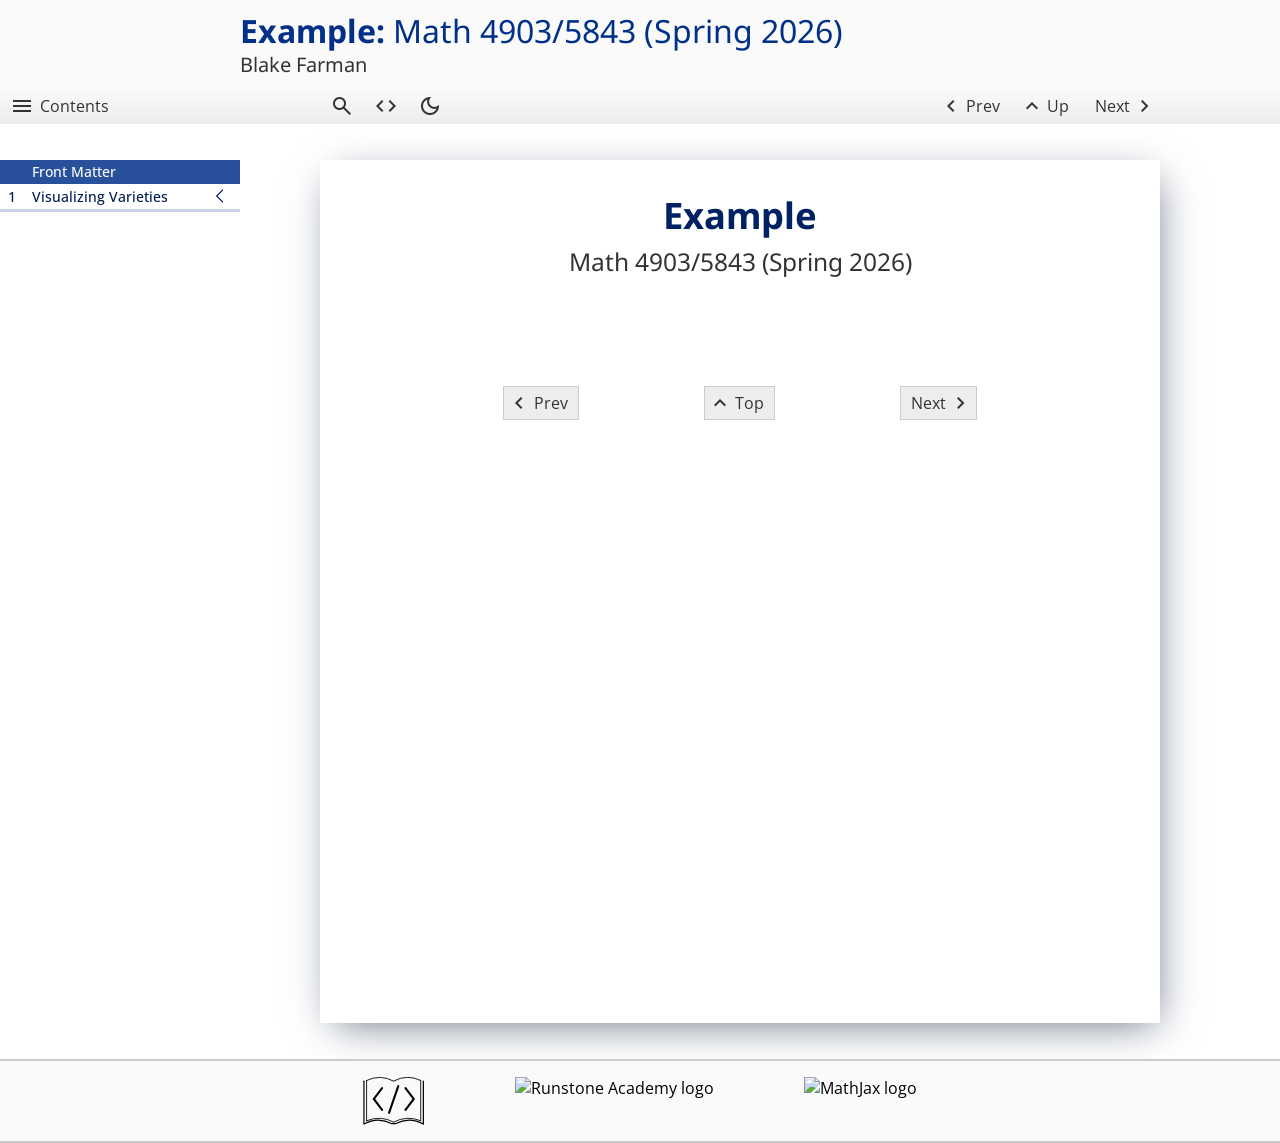
==== commit 28780b20: "Latest build deployed." ====
--- a/agexamples-3.html
+++ b/agexamples-3.html
@@ -9,7 +9,7 @@
 <!--******************************************-->
 <!--*  Authored with PreTeXt                 *-->
 <!--*  pretextbook.org                       *-->
-<!--*  Theme: default-modern                 *-->
+<!--*  Theme: denver                         *-->
 <!--*  Palette:                              *-->
 <!--******************************************-->
 <head xmlns:og="http://ogp.me/ns#" xmlns:book="https://ogp.me/ns/book#">
@@ -125,7 +125,9 @@
 <!--*** Runestone Services ***-->
 <script src="_static/prefix-runtime.998c9d9ee2a5e7ac.bundle.js"></script><script src="_static/prefix-723.3e6434f80549315a.bundle.js"></script><script src="_static/prefix-runestone.98ef3b0c170cd180.bundle.js"></script><link rel="stylesheet" type="text/css" href="_static/prefix-723.3bccd435914aa0ff.css">
 <link rel="stylesheet" type="text/css" href="_static/prefix-runestone.b12a7b3f0773ebcd.css">
-<script src="https://sagecell.sagemath.org/static/embedded_sagecell.js"></script><script src="_static/pretext/js/lti_iframe_resizer.js"></script><script src="https://cdnjs.cloudflare.com/ajax/libs/lunr.js/2.3.9/lunr.min.js" integrity="sha512-4xUl/d6D6THrAnXAwGajXkoWaeMNwEKK4iNfq5DotEbLPAfk6FSxSP3ydNxqDgCw1c/0Z1Jg6L8h2j+++9BZmg==" crossorigin="anonymous" referrerpolicy="no-referrer"></script><script src="lunr-pretext-search-index.js" async=""></script><script src="_static/pretext/js/pretext_search.js"></script><script src="_static/pretext/js/knowl.js"></script><!--knowl.js code controls Sage Cells within knowls--><script>sagecellEvalName='Evaluate (Sage)';
+<script src="https://sagecell.sagemath.org/static/embedded_sagecell.js"></script><link rel="icon" type="image/png" sizes="32x32" href="external/favicon/favicon-32x32.png">
+<link rel="icon" type="image/png" sizes="16x16" href="external/favicon/favicon-16x16.png">
+<script src="_static/pretext/js/lti_iframe_resizer.js"></script><script src="https://cdnjs.cloudflare.com/ajax/libs/lunr.js/2.3.9/lunr.min.js" integrity="sha512-4xUl/d6D6THrAnXAwGajXkoWaeMNwEKK4iNfq5DotEbLPAfk6FSxSP3ydNxqDgCw1c/0Z1Jg6L8h2j+++9BZmg==" crossorigin="anonymous" referrerpolicy="no-referrer"></script><script src="lunr-pretext-search-index.js" async=""></script><script src="_static/pretext/js/pretext_search.js"></script><script src="_static/pretext/js/knowl.js"></script><!--knowl.js code controls Sage Cells within knowls--><script>sagecellEvalName='Evaluate (Sage)';
 </script>
 </head>
 <body id="farman-AlgebraicGeometryExamples" class="pretext article ignore-math">
@@ -144,7 +146,13 @@
 <ol id="searchresults" class="searchresults"></ol>
 </div>
 </div>
-<span class="nav-other-controls"><button id="light-dark-button" class="light-dark-button button" title="Dark Mode"><span class="icon material-symbols-outlined" aria-hidden="true">&#xe51c;</span><span class="name">Dark Mode</span></button></span><span class="treebuttons"><a class="previous-button button" href="agexamples.html" title="Previous"><span class="icon material-symbols-outlined" aria-hidden="true">&#xe5cb;</span><span class="name">Prev</span></a><a class="up-button button" href="agexamples.html" title="Up"><span class="icon material-symbols-outlined" aria-hidden="true">&#xe5ce;</span><span class="name">Up</span></a><a class="next-button button" href="visualizing_varieties.html" title="Next"><span class="name">Next</span><span class="icon material-symbols-outlined" aria-hidden="true">&#xe5cc;</span></a></span>
+<span class="nav-other-controls"><button id="embed-button" class="embed-button button" title="Embed this page"><span class="icon material-symbols-outlined" aria-hidden="true">&#xe86f;</span><span class="name">Embed</span></button><div class="embed-popup hidden" id="embed-popup">
+<p>Copy the code below to embed this page in your own website or LMS page.</p>
+<div class="embed-code-container">
+<textarea class="embed-code-textbox" id="embed-code-textbox" readonly aria-label="textbox"><iframe src="https://example.com/embed" width="100%" height="1000"></iframe></textarea><button class="copy-embed-button button" id="copy-embed-button" title="Copy embed code"><span class="icon material-symbols-outlined" aria-hidden="true">&#xe14d;</span><span class="name">Copy</span></button>
+</div>
+</div>
+<button id="light-dark-button" class="light-dark-button button" title="Dark Mode"><span class="icon material-symbols-outlined" aria-hidden="true">&#xe51c;</span><span class="name">Dark Mode</span></button></span><span class="treebuttons"><a class="previous-button button" href="agexamples.html" title="Previous"><span class="icon material-symbols-outlined" aria-hidden="true">&#xe5cb;</span><span class="name">Prev</span></a><a class="up-button button" href="agexamples.html" title="Up"><span class="icon material-symbols-outlined" aria-hidden="true">&#xe5ce;</span><span class="name">Up</span></a><a class="next-button button" href="visualizing_varieties.html" title="Next"><span class="name">Next</span><span class="icon material-symbols-outlined" aria-hidden="true">&#xe5cc;</span></a></span>
 </div></nav><div id="latex-macros" class="hidden-content process-math" style="display:none"><span class="process-math">\(\newcommand{\N}{\mathbb{N}}
 \newcommand{\Z}{\mathbb{Z}}
 \newcommand{\Q}{\mathbb{Q}}
--- a/_static/pretext/css/theme.css
+++ b/_static/pretext/css/theme.css
@@ -1,3 +1,3 @@
-@charset "UTF-8";@import"https://fonts.googleapis.com/css2?family=Open Sans:ital,wght@0,400..700;1,400..700&display=swap";@import"https://fonts.googleapis.com/css2?family=PT Serif:ital,wght@0,400;0,700;1,400;1,700&display=swap";@import"https://fonts.googleapis.com/css2?family=Inconsolata:ital,wght@0,400..700;1,400..700&display=swap";:root{--base-content-width: 600px;--content-padding: 48px}body{margin:0;min-height:100vh;display:flex;flex-direction:column;align-items:stretch}body.pretext{color:var(--body-text-color);font-family:var(--font-body)}.ptx-page{position:relative;display:flex;flex-grow:1;width:100%}.ptx-main{flex-grow:1;position:relative;max-width:100%;container-name:ptx-main;container-type:inline-size}.ptx-main .ptx-content{max-width:696px;padding:24px 48px 60px}.worksheet .ptx-main .ptx-content{max-width:960px}.ptx-page{max-width:1200px;margin-left:auto;margin-right:auto}body.pretext,body.standalone{margin:0;padding:0;font-size:16px;background:var(--page-color, white)}.ptx-content .print-preview-header{display:none}body.pretext>a.assistive{padding:6px;position:absolute;top:-40px;left:0;color:#fff;border-right:1px solid white;border-bottom:1px solid white;border-bottom-right-radius:8px;background:#bf1722;z-index:10000}body.pretext>a.assistive:focus{top:0;outline:0;transition:top .1s ease-in,background .5s linear}.ptx-content-footer{display:flex;justify-content:space-around;max-width:696px;padding:2em 48px}.ptx-content-footer .button{font:inherit;display:flex;justify-content:center;align-items:center;padding:0 10px;gap:10px;min-height:34px;color:var(--button-text-color);background-color:var(--button-background);border-width:1px;border-color:var(--button-border-color);border-style:solid;border-radius:0;white-space:nowrap;overflow:hidden;text-overflow:ellipsis;cursor:pointer;user-select:none}.ptx-content-footer .button:hover:not(.disabled){color:var(--button-hover-text-color);background-color:var(--button-hover-background)}.ptx-content-footer .button:focus-visible{outline:2px solid var(--button-text-color);outline-offset:-2px}.ptx-content-footer .button.disabled{opacity:.4;cursor:not-allowed}.ptx-content-footer .button.hidden{display:none}.ptx-content-footer .button.open{color:var(--button-hover-text-color);background-color:var(--button-hover-background)}.ptx-content-footer .button .icon{margin:0 -7px}.ptx-masthead{position:relative;background:var(--banner-background);width:100%;display:flex;justify-content:center}.ptx-masthead .ptx-banner{border-top:1px solid transparent;overflow:hidden;padding:10px;border-bottom:none;display:flex;width:100%;align-items:center;max-width:1200px}.ptx-masthead a{color:var(--doc-title-color, #2a5ea4)}.ptx-masthead a:active{color:var(--link-active-text-color)}.ptx-masthead .title-container{font-family:var(--font-headings);font-size:2em;padding-left:9.68px;overflow:hidden;flex:1}.ptx-masthead .title-container .heading{font-weight:700;font-size:100%;line-height:1.25em}.ptx-masthead .title-container .title:has(+.subtitle):after{content:":"}.ptx-masthead .title-container .subtitle{font-weight:400}.ptx-masthead .logo-link{height:5em;display:flex}.ptx-masthead .logo-link img{max-height:100%}.ptx-masthead .logo-link img[src$=".svg"]{height:100%}.ptx-masthead .byline{color:var(--byline-color);font-weight:400;margin:0;font-size:62.5%;min-height:inherit}@media screen and (max-width: 800px){.ptx-masthead{border-bottom:1px solid var(--page-border-color)}.ptx-masthead .ptx-banner{padding:10px 28px;display:flex;justify-content:center}.ptx-masthead .logo-link:before{font-size:1rem;margin-top:0}.ptx-masthead .title-container{width:fit-content;flex:unset}.ptx-masthead .title-container .heading{line-height:1em}.ptx-masthead .title-container .heading .subtitle{display:block;font-size:80%;line-height:1em}.ptx-masthead .byline{font-size:50%}}@media screen and (width <= 480px){.ptx-masthead .title-container{padding:0;text-align:center;font-size:1em}.ptx-masthead .logo-link,.ptx-masthead .byline{display:none}}.ptx-navbar{position:sticky;top:0;height:36px;width:100%;background:var(--navbar-background);border:0;border-top:1px solid var(--page-border-color);border-bottom:1px solid var(--page-border-color);margin:0;z-index:500;overflow:visible;display:flex}.ptx-navbar .ptx-navbar-contents{position:relative;display:flex;flex:1;justify-content:center;align-items:center;max-width:1200px;margin:0 auto}.ptx-navbar .button{font:inherit;display:flex;justify-content:center;align-items:center;padding:0 10px;gap:10px;min-height:34px;color:var(--button-text-color);background-color:var(--button-background);border-width:1px;border-color:var(--button-border-color);border-style:solid;border-radius:0;white-space:nowrap;overflow:hidden;text-overflow:ellipsis;cursor:pointer;user-select:none}.ptx-navbar .button:hover:not(.disabled){color:var(--button-hover-text-color);background-color:var(--button-hover-background)}.ptx-navbar .button:focus-visible{outline:2px solid var(--button-text-color);outline-offset:-2px}.ptx-navbar .button.disabled{opacity:.4;cursor:not-allowed}.ptx-navbar .button.hidden{display:none}.ptx-navbar .button.open{color:var(--button-hover-text-color);background-color:var(--button-hover-background)}.ptx-navbar .button{height:100%;border-width:0}.ptx-navbar .toc-toggle{width:240px;gap:.4em;margin-left:0}.ptx-navbar :is(.treebuttons,.nav-runestone-controls,.nav-other-controls){display:flex}.ptx-navbar .treebuttons{flex:1 1 210px;justify-content:end}.ptx-navbar .nav-runestone-controls{flex:1 1 70px;justify-content:end}.ptx-navbar .pretext .navbar .dropdown{height:34px}.ptx-navbar .embed-popup{padding:10px;background-color:var(--navbar-background);position:absolute;margin-top:36px;border:1px solid var(--page-border-color);border-radius:3px;box-shadow:0 0 5px var(--primary-color-gray-80);color:var(--button-text-color)}.ptx-navbar .embed-popup .embed-code-container{width:"100%";padding:5px}.ptx-navbar .embed-popup .embed-code-container .embed-code-textbox{width:100%;padding:10px;height:5em}.ptx-navbar .treebuttons>*{display:flex;align-items:center;justify-content:center;min-width:75px}.ptx-navbar .treebuttons .icon{margin:0 -7px}.ptx-navbar :is(.index-button) .icon{display:none}.ptx-navbar :is(.runestone-profile,.activecode-toggle,.searchbutton,.calculator-toggle,.light-dark-button,.embed-button) .name{display:none}.ptx-navbar .index-button{min-width:70px}.runestone-profile{position:relative}.runestone-profile .dropdown-content{display:none;position:absolute;background-color:var(--dropdown-background);min-width:160px;z-index:100;border:1px solid var(--dropdown-border-color);right:0;top:35px;text-align:start;padding:0}.runestone-profile .dropdown-content a{display:block;text-decoration:none;color:var(--dropdown-text-color);padding:2px 8px}.runestone-profile .dropdown-content a:is(:hover,:focus-visible){background-color:var(--dropdown-hover-background);color:var(--dropdown-hover-text-color)}.runestone-profile .dropdown-content hr{color:var(--dropdown-border-color);margin:4px 0}.runestone-profile:is(:hover,:focus-visible,:focus-within){overflow:visible}.runestone-profile:is(:hover,:focus-visible,:focus-within) .dropdown-content{display:block}@media screen and (max-width: 800px){.ptx-navbar .button{border-left-width:1px;border-right-width:1px;border-color:var(--page-border-color)}.ptx-navbar>*:not(:first-child){margin-left:-1px}.ptx-navbar{position:fixed;inset:auto 0 0;z-index:1100;background:var(--button-border-color);max-width:100vw}.ptx-navbar .ptx-navbar-contents{max-width:100vw}.ptx-navbar .nav-runestone-controls{flex:0}.ptx-navbar .toc-toggle{flex:2 1 100px}.ptx-navbar .treebuttons{flex:3 1 150px}.ptx-navbar .treebuttons>*{flex:1 1;min-width:35px}.ptx-navbar .index-button{display:none}.ptx-navbar .embed-popup{margin-top:unset;bottom:36px}.ptx-navbar .dropdown-content{top:unset;bottom:36px}.ptx-navbar :is(.toc-toggle,.previous-button,.up-button,.next-button,.calculator-toggle,.index-button,.embed-button) .name{display:none}}.ptx-sidebar{align-self:flex-start}.ptx-sidebar.visible{display:block}.ptx-sidebar.hidden{display:none;height:0}.ptx-toc{--codenumber-pad-left: .3rem;--codenumber-pad-right: .5rem;--toc-indent-first: calc(1rem + var(--codenumber-pad-left) + var(--codenumber-pad-right));--toc-indent-second: calc(1.7rem + var(--codenumber-pad-left) + var(--codenumber-pad-right));--toc-indent-third: calc(2.2rem + var(--codenumber-pad-left) + var(--codenumber-pad-right));background:var(--toc-background);margin:0;font-size:.9rem}.ptx-toc:is(.depth1,.parts.depth2){--codenumber-pad-right: .5rem}.ptx-toc .toc-item-list{margin:0;padding:0;list-style:none;background:var(--tocitem-background)}.ptx-toc .toc-item-list .active{list-style:none}.ptx-toc .toc-item{background-color:var(--tocitem-background);color:var(--toc-text-color);border-color:var(--toc-border-color)}.ptx-toc .toc-item a{color:inherit}.ptx-toc .toc-item.active:not(:has(.toc-item.active)){color:var(--tocitem-active-text-color)!important;background-color:var(--tocitem-active-background)!important;border-color:var(--tocitem-active-border-color)!important}.ptx-toc .toc-item>.toc-title-box>a:is(:hover,:focus){color:var(--tocitem-highlight-text-color);background-color:var(--tocitem-highlight-background);border-color:var(--tocitem-highlight-border-color)}.ptx-toc .toc-title-box{display:flex}.ptx-toc .toc-title-box>.internal{position:relative;display:flex;flex-grow:1;padding:.2em;font-weight:500}.ptx-toc .toc-item-list .toc-item-list .toc-title-box>.internal{font-weight:400}.ptx-toc .codenumber{min-width:var(--toc-indent-first);padding-left:var(--codenumber-pad-left);padding-right:var(--codenumber-pad-right);display:inline-block;text-align:left;flex-grow:0}.ptx-toc .toc-item{color:var(--toclevel1-text-color);background-color:var(--toclevel1-background)}.ptx-toc .toc-item .toc-item{color:var(--toclevel2-text-color);background-color:var(--toclevel2-background)}.ptx-toc .toc-item .toc-item .toc-item{color:var(--toclevel3-text-color);background-color:var(--toclevel3-background)}.book .ptx-toc .toc-chapter .toc-item-list .codenumber,.article .ptx-toc .toc-section .toc-item-list .codenumber,.ptx-toc .toc-backmatter .toc-item-list .codenumber{font-size:80%;padding-top:.16em;min-width:var(--toc-indent-second)}.book .ptx-toc .toc-chapter .toc-item-list .toc-item-list .codenumber,.article .ptx-toc .toc-section .toc-item-list .toc-item-list .codenumber,.ptx-toc .toc-backmatter .toc-item-list .toc-item-list .codenumber{min-width:var(--toc-indent-third);visibility:hidden}.ptx-toc .toc-item-list .toc-item-list .toc-item-list a:is(:hover,:focus)>.codenumber{visibility:visible}.ptx-toc .toc-item .toc-title-box .title{margin-left:var(--toc-indent-first)}.book .ptx-toc .toc-chapter .toc-item-list .title,.article .ptx-toc .toc-section .toc-item-list .title,.ptx-toc .toc-backmatter .toc-item-list .title{margin-left:var(--toc-indent-second)}.book .ptx-toc .toc-chapter .toc-item-list .toc-item-list .title,.article .ptx-toc .toc-section .toc-item-list .toc-item-list .title,.ptx-toc .toc-backmatter .toc-item-list .toc-item-list .title{margin-left:var(--toc-indent-third)}.ptx-toc .toc-item>.toc-title-box .codenumber+.title{margin-left:0!important}.ptx-toc .toc-chapter .toc-item-list .title,.ptx-toc .toc-section .toc-item-list .title,.ptx-toc .toc-backmatter .toc-item-list .toc-item-list .title{font-size:90%}.ptx-toc .toc-chapter .toc-item-list .toc-item-list .title,.ptx-toc .toc-section .toc-item-list .toc-item-list .title,.ptx-toc .toc-backmatter .toc-item-list .toc-item-list .toc-item-list .title{font-style:italic}.ptx-toc.depth0 ul.structural,.ptx-toc.depth1 ul.structural ul.structural,.ptx-toc.depth2 ul.structural ul.structural ul.structural,.ptx-toc.depth3 ul.structural ul.structural ul.structural ul.structural,.ptx-toc.depth4 ul.structural ul.structural ul.structural ul.structural ul.structural{display:none}.ptx-toc.depth1 ul.structural .toc-item.contains-active{background-color:var(--tocitem-active-backgrounde);color:var(--tocitem-active-text-color)}.ptx-toc.depth2 ul.structural ul.structural .toc-item.contains-active{background-color:var(--tocitem-active-background);color:var(--tocitem-active-text-color)}.ptx-toc.focused ul.structural:not(.contains-active)>.toc-item{display:none}.ptx-toc.focused ul.structural:not(.contains-active)>.toc-item.visible{display:block}.ptx-toc.focused ul.structural .toc-item.active>ul.structural>.toc-item{display:block}.ptx-toc.focused ul.structural .toc-item.active>ul.structural>.toc-item.hidden{display:none}.ptx-toc.focused .toc-expander{border:0;padding:2px 5px;background:inherit;color:inherit;display:flex;align-items:center}.ptx-toc.focused .toc-expander .icon{font-size:1.25em;line-height:18px;font-variation-settings:"wght" 200}.ptx-toc.focused .toc-expander:is(:hover){background-color:var(--tocitem-highlight-background);color:var(--tocitem-highlight-text-color)}.ptx-toc.focused .toc-expander:is(:hover) .icon{fill:var(--tocitem-highlight-text-color)}.ptx-toc.focused .toc-item>.toc-title-box>.toc-expander>.icon:before{content:"add"}.ptx-toc.focused .toc-item.expanded>.toc-title-box>.toc-expander>.icon:before{content:"remove"}.ptx-sidebar{flex:0 0 240px;position:sticky;top:36px;overflow-y:hidden}.ptx-toc{position:sticky;top:36px;overflow-y:auto;overflow-x:hidden;height:calc(100vh - 36px);margin-top:-1px}.ptx-toc>.toc-item-list:first-child>.toc-item:last-child{border-bottom:3px solid var(--toc-border-color)}@media screen and (max-width: 936px){.ptx-sidebar{display:none;position:sticky;top:36px;background:var(--content-background);min-height:30vh;border-right:2px solid var(--toc-border-color);border-bottom:2px solid var(--toc-border-color);width:240px}}@media screen and (max-width: 800px){.ptx-sidebar{position:fixed;z-index:1000;top:unset;height:auto;max-height:80vh;max-width:80vw;bottom:36px;border-right:2px solid var(--toc-border-color);border-top:2px solid var(--toc-border-color)}.ptx-toc{border-top:2px solid var(--toc-border-color);border-bottom:0;max-height:80vh}}.ptx-page-footer{background:var(--footer-background);padding-top:0;border-top:2px solid var(--page-border-color);border-bottom:2px solid var(--page-border-color);display:flex;flex-direction:row;justify-content:center;width:100%;gap:90px;position:relative}.ptx-page-footer>a{margin:1em 0;color:var(--body-text-color)}.ptx-page-footer>a>.logo:first-child{height:3em;width:unset;margin:0}.ptx-page-footer .feedback-link{font:inherit;display:flex;justify-content:center;align-items:center;padding:0 10px;gap:10px;min-height:34px;color:var(--button-text-color);background-color:var(--button-background);border-width:1px;border-color:var(--button-border-color);border-style:solid;border-radius:0;white-space:nowrap;overflow:hidden;text-overflow:ellipsis;cursor:pointer;user-select:none}.ptx-page-footer .feedback-link:hover:not(.disabled){color:var(--button-hover-text-color);background-color:var(--button-hover-background)}.ptx-page-footer .feedback-link:focus-visible{outline:2px solid var(--button-text-color);outline-offset:-2px}.ptx-page-footer .feedback-link.disabled{opacity:.4;cursor:not-allowed}.ptx-page-footer .feedback-link.hidden{display:none}.ptx-page-footer .feedback-link.open{color:var(--button-hover-text-color);background-color:var(--button-hover-background)}@media screen and (max-width: 800px){.ptx-page-footer{gap:20px;justify-content:center;margin-bottom:34px}.ptx-page-footer>a>.logo:first-child{height:2em}}@container ptx-main (width < 696px){.ptx-page>.ptx-main .ptx-content{padding-left:28px;padding-right:28px;max-width:656px}}.aside-like>.knowl__link{color:var(--aside-like-link-color);border-bottom-color:var(--aside-like-link-color)}.aside-like>.knowl__content{margin-left:30px;margin-right:30px;border:2px solid var(--aside-like-border-color);background-color:var(--aside-like-body-background)}@media screen and (min-width: 1280px){details.aside-like{position:relative;margin-left:-248px;width:200px;right:-248px;float:right;clear:right}.multicolumn details.aside-like{position:relative;margin-left:inherit;width:auto;right:0;float:none;clear:none}details.aside-like>.knowl__content{margin-left:0;margin-right:0;background-color:var(--aside-like-body-background);z-index:100}}.code-box{overflow-x:auto}.code-display{overflow-x:auto;font-family:var(--font-monospace)}.console,.program{border:1px solid var(--page-border-color);padding:5px 15px;overflow-x:auto;margin:0;font-family:var(--font-monospace);background:var(--code-background);font-size:.93rem;line-height:1.2}.code-inline{font-family:var(--font-monospace);white-space:pre;color:var(--body-text-color);background:var(--code-inline-background);border:1px solid color-mix(in oklab,var(--code-inline-background) 50%,#888);border-radius:.2em;display:inline-block;overflow-x:auto;max-width:100%;vertical-align:middle;line-height:normal;padding:.0625em .15em}.prompt.unselectable{user-select:none}.code-block{border-left:1px solid #aaa;padding:0 15px 5px;overflow-x:auto;margin-top:0;margin-bottom:0;font-family:var(--font-monospace);background:var(--code-background);font-size:.93rem;line-height:1.2}.code-block:before{content:" ";font-size:50%;border-top:1px solid #aaa;display:block;margin-right:auto;margin-left:-15px;width:3em}.code-display{margin:.5em 0}.clipboardable:has(.code-display){margin:.25em 0}.clipboardable:has(.code-display) .code-display{margin:0;padding:.25em 0}.clipboardable{position:relative;display:flow-root}.clipboardable .code-copy{position:absolute;right:0;top:0;opacity:.25;border-width:0;background:none;cursor:pointer;z-index:1;white-space-collapse:collapse;padding:1px;scale:.85}.clipboardable .code-copy:hover{opacity:.7}.clipboardable .code-copy .checkmark{display:none}.clipboardable .code-copy.copied{opacity:1;color:#3cb371;cursor:not-allowed;pointer-events:none}.clipboardable .code-copy.copied .copyicon{display:none}.clipboardable .code-copy.copied .checkmark{display:inline}@media print{.code-copy{display:none}}:is(.cols2,.cols3,.cols4,.cols5,.cols6){display:flex;flex-wrap:wrap;justify-content:start}.cols2>.exercise-like{min-width:calc(50% - 2em);width:min-content;margin-right:2em}.cols3>.exercise-like{min-width:calc(33.3333333333% - 2em);width:min-content;margin-right:2em}.cols4>.exercise-like{min-width:calc(25% - 2em);width:min-content;margin-right:2em}.cols5>.exercise-like{min-width:calc(20% - 2em);width:min-content;margin-right:2em}.cols6>.exercise-like{min-width:calc(16.6666666667% - 2em);width:min-content;margin-right:2em}.exercise-like>.heading{font-size:inherit}.exercisegroup .exercise-like{margin-top:1em}.exercisegroup>.heading{font-size:1.1em;line-height:1.05em;margin-top:.75em;display:inline}.exercisegroup>.heading+.introduction{display:inline}.exercisegroup>.heading+.introduction>.para:first-child{display:inline}.exercisegroup .exercisegroup-exercises{margin-top:1em;padding-left:40px}.exercisegroup .conclusion{margin-left:40px}.exercisegroup .conclusion .heading{font-size:inherit}.exercise-like>.exercise-like.task{margin-left:20px}.exercise-wrapper form button:hover{cursor:pointer;background-color:#e0e0ff;border:1px solid #000}.exercise-wrapper form button:active{background-color:#f0f0f0}.exercise-wrapper form button+button{margin-left:.8em}.exercise-wrapper,.exercise-wrapper form,.exercise-wrapper form>div:first-child{display:inline-block;vertical-align:top;width:100%}.knowl .exercise-wrapper,.knowl .exercise-wrapper form,.knowl .exercise-wrapper form>div:first-child{width:100%}.exercise-wrapper>.para:first-child,.exercisegroup .exercise-wrapper>.para:first-child{margin-top:0;display:inline}.heading+.exercise-wrapper{display:inline-block;max-width:95%;width:100%}.cols2 .heading+.exercise-wrapper{width:auto}section.solutions>.heading+.heading{margin-top:.5em}section.solutions>h3.heading,section.solutions section>h3.heading{font-size:1.6em}section.solutions>h4.heading,section.solutions section>h4.heading{font-size:1.45em}section.solutions>h5.heading,section.solutions section>h5.heading{font-size:1.35em}section.solutions>h6.heading,section.solutions section>h6.heading{font-size:1.25em}.sbsgroup>*:not(:first-child){margin-top:1.5em}.sbsrow{display:grid;grid-template-rows:auto auto}.sbspanel{grid-row:1}.sbspanel>.table>figcaption{text-align:center}.sbspanel .tabular{overflow-x:auto;margin-left:auto;margin-right:auto}.sbspanel--top{align-self:start}.sbspanel--middle{align-self:center}.sbspanel--bottom{align-self:end}.sbspanel:has(.figure-like,.table-like),.sbspanel>:is(.figure-like,.table-like){display:contents}.sbspanel>:is(.figure-like,.table-like)>*:first-child{grid-row:1;align-items:start;align-self:start}.sbspanel--top>:is(.figure-like,.table-like)>*:first-child{align-items:start;align-self:start}.sbspanel--middle>:is(.figure-like,.table-like)>*:first-child{align-items:center;align-self:center}.sbspanel--bottom>:is(.figure-like,.table-like)>*:first-child{align-items:end;align-self:end}.sbspanel>:is(.figure-like,.table-like)>*:nth-child(2){margin-top:.5em;grid-row:2;width:100%}.sbspanel:nth-of-type(2) *{grid-column:2}.sbspanel:nth-of-type(3) *{grid-column:3}.sbspanel:nth-of-type(4) *{grid-column:4}.sbspanel:nth-of-type(5) *{grid-column:5}.sbspanel:nth-of-type(6) *{grid-column:6}.sbspanel:nth-of-type(7) *{grid-column:7}.sbspanel:nth-of-type(8) *{grid-column:8}.sbspanel:nth-of-type(9) *{grid-column:9}.sbspanel:nth-of-type(10) *{grid-column:10}.discussion-like>.heading:first-child{display:inline;line-height:initial;border-bottom:0}.discussion-like>.heading:first-child:after{content:"\2009"}.discussion-like>.heading:first-child+:is(.para,.para.logical,.introduction){display:inline}.discussion-like>.heading:first-child+:is(.para,.para.logical,.introduction)>.para:first-child{display:inline}.discussion-like>.heading:first-child+:is(.para,.para.logical,.introduction)>.para.logical:first-child>.para:first-child{display:inline}.discussion-like>.heading :after{content:"\2009"}.discussion-like>.heading+.para{display:inline}.discussion-like>.heading .space,.discussion-like>.heading .codenumber,.discussion-like>.heading .period{display:none}.discussion-like>.heading .type:after{content:". "}.source-view__link,.knowl__link{cursor:pointer;margin-left:.1em;margin-right:.1em;color:var(--knowl-link-color);border-bottom:1px dotted var(--knowl-link-color)}.source-view{margin:.5em 0}summary.source-view__link,summary.knowl__link{display:list-item inline}.source-view__link>*,.knowl__link>*{display:inline}.source-view__link:is(:hover,:focus,[open]),.knowl__link:is(:hover,:focus,[open]){background-color:var(--knowl-background);border-bottom-color:transparent}.source-view__content{margin:.2em 0}.knowl__content{margin:.75em 0;border:3px solid var(--knowl-border-color);border-radius:8px;padding:12px;background-color:var(--knowl-background)}.knowl__content .incontext{display:block;font-size:85%;text-align:right}.knowl__content .knowl__content{background-color:var(--knowl-nested-1-background)}.knowl__content .knowl__content .knowl__content{background-color:var(--knowl-nested-2-background)}.knowl__content .knowl__content .knowl__content .knowl__content{background-color:var(--knowl-nested-3-background)}.knowl__content .knowl__content .knowl__content .knowl__content .knowl__content{background-color:var(--knowl-nested-4-background)}.knowl__content>figure{margin-left:0;margin-right:0}.assemblage-like:not(.knowl__content,.born-hidden-knowl){border:2px solid var(--assemblage-like-border-color);background-color:var(--assemblage-like-body-background);padding:10px;border-radius:8px}.assemblage-like:not(.knowl__content,.born-hidden-knowl)>.heading:first-child{display:block;color:var(--block-head-color);margin-bottom:.5em}.assemblage-like:not(.knowl__content,.born-hidden-knowl)>*:first-child{margin-top:0}.goal-like:not(.knowl__content,.born-hidden-knowl){border:3px solid var(--goal-like-border-color);background-color:var(--goal-like-body-background);padding:20px;padding-top:calc(20px + .25ex);margin-top:2.5em!important}.goal-like:not(.knowl__content,.born-hidden-knowl)>.heading:first-child{background-color:var(--content-background);display:block;color:var(--block-head-color);margin-bottom:.5em;padding:5px 10px;margin-top:calc(-25px - 1.65ex);width:fit-content;border:0}.goal-like:not(.knowl__content,.born-hidden-knowl)>.heading:first-child:after{display:none}.knowl__content *:first-child .goal-like{margin-top:1em}.theorem-like:not(.knowl__content,.born-hidden-knowl),.definition-like:not(.knowl__content,.born-hidden-knowl),.example-like:not(.knowl__content,.born-hidden-knowl),.project-like:not(.knowl__content,.born-hidden-knowl),.remark-like:not(.knowl__content,.born-hidden-knowl),.openproblem-like:not(.knowl__content,.born-hidden-knowl),.computation-like:not(.knowl__content,.born-hidden-knowl){padding-left:10px;border-left:2px solid var(--block-border-color)}.theorem-like:not(.knowl__content,.born-hidden-knowl)>.heading:first-child,.definition-like:not(.knowl__content,.born-hidden-knowl)>.heading:first-child,.example-like:not(.knowl__content,.born-hidden-knowl)>.heading:first-child,.project-like:not(.knowl__content,.born-hidden-knowl)>.heading:first-child,.remark-like:not(.knowl__content,.born-hidden-knowl)>.heading:first-child,.openproblem-like:not(.knowl__content,.born-hidden-knowl)>.heading:first-child,.computation-like:not(.knowl__content,.born-hidden-knowl)>.heading:first-child{color:var(--block-head-color)}.theorem-like:not(.knowl__content,.born-hidden-knowl):after,.definition-like:not(.knowl__content,.born-hidden-knowl):after,.example-like:not(.knowl__content,.born-hidden-knowl):after,.project-like:not(.knowl__content,.born-hidden-knowl):after,.remark-like:not(.knowl__content,.born-hidden-knowl):after,.openproblem-like:not(.knowl__content,.born-hidden-knowl):after,.computation-like:not(.knowl__content,.born-hidden-knowl):after{content:"";border-bottom:2px solid var(--block-border-color);display:block;margin-right:auto;margin-left:-10px;padding-top:10px;width:1.5em}.knowl__content .theorem-like,.knowl__content .definition-like,.knowl__content .example-like,.knowl__content .project-like,.knowl__content .remark-like,.knowl__content .openproblem-like,.knowl__content .computation-like{padding-left:0;border-left:0}.knowl__content .theorem-like:after,.knowl__content .definition-like:after,.knowl__content .example-like:after,.knowl__content .project-like:after,.knowl__content .remark-like:after,.knowl__content .openproblem-like:after,.knowl__content .computation-like:after{display:none}.project-like:not(.knowl__content,.born-hidden-knowl):not(.knowl__content,.born-hidden-knowl){padding-left:10px;border-left:2px dotted var(--block-border-color)}.project-like:not(.knowl__content,.born-hidden-knowl):not(.knowl__content,.born-hidden-knowl)>.heading:first-child{color:var(--block-head-color)}.project-like:not(.knowl__content,.born-hidden-knowl):not(.knowl__content,.born-hidden-knowl):after{content:"";border-bottom:2px dotted var(--block-border-color);display:block;margin-right:auto;margin-left:-10px;padding-top:10px;width:1.5em}.knowl__content .project-like:not(.knowl__content,.born-hidden-knowl){padding-left:0;border-left:0}.knowl__content .project-like:not(.knowl__content,.born-hidden-knowl):after{display:none}.proof:not(.knowl__content,.born-hidden-knowl){padding-right:10px;border-right:1px solid var(--block-border-color)}.proof:not(.knowl__content,.born-hidden-knowl)>.heading:first-child{color:var(--block-head-color)}.proof:not(.knowl__content,.born-hidden-knowl):after{content:"";border-bottom:1px solid var(--block-border-color);display:block;margin-left:auto;margin-right:-10px;padding-top:10px;width:1.5em}.knowl__content .proof{padding-right:0;border-right:0}.knowl__content .proof:after{display:none}.knowl__content .theorem-like,.knowl__content .definition-like,.knowl__content .example-like,.knowl__content .project-like,.knowl__content .remark-like,.knowl__content .openproblem-like,.knowl__content .computation-like{padding-left:0;margin-left:0;border-left:none}.knowl__content .theorem-like:after,.knowl__content .definition-like:after,.knowl__content .example-like:after,.knowl__content .project-like:after,.knowl__content .remark-like:after,.knowl__content .openproblem-like:after,.knowl__content .computation-like:after{border-bottom:none;display:none}section.solutions:not(:is(:first-child)):not(.knowl__content,.born-hidden-knowl){padding:10px 10px 10px 15px;border-left:10px solid var(--page-border-color);background-color:var(--content-background)}section.solutions:not(:is(:first-child)):not(.knowl__content,.born-hidden-knowl)>.heading:first-child{margin-top:0}.paragraphs>.heading:first-child,article>.heading:first-child{display:inline;line-height:initial;border-bottom:0}.paragraphs>.heading:first-child:after,article>.heading:first-child:after{content:"\2009"}.paragraphs>.heading:first-child+:is(.para,.para.logical,.introduction),article>.heading:first-child+:is(.para,.para.logical,.introduction){display:inline}.paragraphs>.heading:first-child+:is(.para,.para.logical,.introduction)>.para:first-child,article>.heading:first-child+:is(.para,.para.logical,.introduction)>.para:first-child{display:inline}.paragraphs>.heading:first-child+:is(.para,.para.logical,.introduction)>.para.logical:first-child>.para:first-child,article>.heading:first-child+:is(.para,.para.logical,.introduction)>.para.logical:first-child>.para:first-child{display:inline}*{box-sizing:border-box}@layer spacing{:is(section,article,.knowl__content)>*:not(:first-child){margin-top:1.5em}:is(section,article,.knowl__content)>.para+.para{margin-top:1em}.ptx-content :is(ul,td,li,dd,.blockquote,.sbspanel,.para.logical)>*:not(:first-child){margin-top:.5em}}ol.no-marker,ul.no-marker,li.no-marker{list-style-type:none}ol.decimal{list-style-type:decimal}ol.lower-alpha{list-style-type:lower-alpha}ol.lower-alpha-level-1>li::marker{content:"(" counter(list-item,lower-alpha) ") "}ol.upper-alpha{list-style-type:upper-alpha}ol.lower-roman{list-style-type:lower-roman}ol.upper-roman{list-style-type:upper-roman}ul.disc{list-style-type:disc}ul.square{list-style-type:square}ul.circle{list-style-type:circle}dl:is(.description-list,.glossary){margin:0}dl:is(.description-list,.glossary) dt{font-weight:700;max-width:55ex}dl:is(.description-list,.glossary) dd:after{content:"";display:block;clear:both}.para>dl:is(.description-list){margin-top:.5em;margin-bottom:.5em}dl.glossary dt{margin-top:1.25em}dl.glossary dt:first-of-type{margin-top:0}dl.glossary dd{margin-left:5ex}dl.description-list dt,dl.description-list dd{margin-top:1em}dl.description-list dt:first-of-type,dl.description-list dd:first-of-type{margin-top:0}dl.description-list dt{float:left;clear:both;text-align:right;width:18ex;margin-right:1ex}dl.description-list dd{margin-left:22ex}dl.description-list.narrow dt{width:11ex}dl.description-list.narrow dd{margin-left:15ex}dl.description-list.wide dt{width:25ex}dl.description-list.wide dd{margin-left:29ex}dl.description-list dt:first-of-type{clear:none}.description-list+*{clear:both}dl.description-list dl dt{width:8ex}dl.description-list dd dd{margin-left:18ex}dl.description-list dl dd{margin-left:12ex}@media screen and (max-width: 480px){dl.description-list dt,dl.description-list.narrow dt{float:none;margin-left:0;text-align:left;width:25ex}dl.description-list dd,dl.description-list.narrow dd,dl.description-list.wide dd{margin-top:.5em;margin-left:3em;max-width:calc(100% - 3em)}}.cols2>li{min-width:calc(50% - 2em);width:min-content;margin-right:2em}.cols3>li{min-width:calc(33.3333333333% - 2em);width:min-content;margin-right:2em}.cols4>li{min-width:calc(25% - 2em);width:min-content;margin-right:2em}.cols5>li{min-width:calc(20% - 2em);width:min-content;margin-right:2em}.cols6>li{min-width:calc(16.6666666667% - 2em);width:min-content;margin-right:2em}.ptx-content li{margin-top:.5em}.ptx-content li .li--heading-title{font-size:100%;font-weight:400;font-style:italic}.para>:is(ol,ul){margin-top:.5em;margin-bottom:.5em}ol>li{padding-left:.25em}.fillin{display:inline-block;border:none;border-width:1px;margin-right:.1em;margin-left:.1em;margin-bottom:-.25em}.fillin.underline{border-bottom-style:solid;border-width:1px}.fillin.box{outline:1px solid var(--body-text-color);height:1.3em}.fillin.shade{background-color:var(--fillin-background-color, #eee);height:1.3em}:root.dark-mode{--fillin-background-color: #444}.heading:is(h1,h2,h3,h4,h5,h6){margin:0;font-size:unset}.heading{line-height:1.1;font-family:var(--font-headings);font-weight:700;margin-top:0;margin-bottom:0}section>.heading{font-size:1.75em;color:var(--body-title-color);line-height:1.25em;margin-top:2.5em;margin-bottom:.5em}section>.heading+*{margin-top:.5em}.ptx-content>section>.heading{margin-top:.5em}section section>.heading{font-size:1.5em;margin-top:2em}section section section>.heading{font-size:1.4em;margin-top:2em}article>.heading{font-size:1.25em;margin-top:1.5em}article>.heading+*{margin-top:.5em}.paragraphs>.heading{font-size:1.125em}:is(section,article)>.heading+:is(section,article)>.heading{margin-top:.5em}@media screen and (max-width: 480px){section>.heading{font-size:1.5em;line-height:1.33em;margin-top:1em}section section>.heading{font-size:1.3em;line-height:1.15em}section section section>.heading{font-size:1.15em;line-height:1em}}.heading.hide-type>.type{display:none}a{color:var(--link-text-color);text-decoration:none}a:hover,a:focus{text-decoration:none}a[href^="mailto:"]{white-space:pre}.ptx-content a.internal{color:var(--link-text-color);font-weight:700}.ptx-content a.external{color:var(--link-alt-text-color);font-weight:700}.ptx-content a.internal:hover,.ptx-content a.internal:hover *,.ptx-content a.internal:focus,.ptx-content a.internal:focus *{color:var(--link-active-text-color);background-color:var(--link-active-background);font-weight:700}.ptx-content a.external:hover,.ptx-content a.external:hover *,.ptx-content a.external:focus,.ptx-content a.external:focus *{color:var(--link-alt-active-text-color);background-color:var(--link-alt-active-background);font-weight:700}.ptx-content table{border-spacing:0;border-collapse:collapse}.ptx-content td{padding:2px 5px;font-size:90%}.ptx-content td img{max-width:200px;margin-right:30px}.ptx-content th{padding:2px 5px}.ptx-content th .lines{white-space:nowrap}.ptx-content th.l{text-align:left}.ptx-content th.c{text-align:center}.ptx-content th.r{text-align:right}.ptx-content th.j{text-align:justify}.ptx-content th.t{vertical-align:top}.ptx-content th.b{vertical-align:bottom}.ptx-content th.m{vertical-align:middle}.ptx-content th.l0{border-left:none}.ptx-content th.l1{border-left:1px solid var(--body-text-color)}.ptx-content th.l2{border-left:2px solid var(--body-text-color)}.ptx-content th.l3{border-left:3px solid var(--body-text-color)}.ptx-content th.r0{border-right:none}.ptx-content th.r1{border-right:1px solid var(--body-text-color)}.ptx-content th.r2{border-right:2px solid var(--body-text-color)}.ptx-content th.r3{border-right:3px solid var(--body-text-color)}.ptx-content th.t0{border-top:none}.ptx-content th.t1{border-top:1px solid var(--body-text-color)}.ptx-content th.t2{border-top:2px solid var(--body-text-color)}.ptx-content th.t3{border-top:3px solid var(--body-text-color)}.ptx-content th.b0{border-bottom:none}.ptx-content th.b1{border-bottom:1px solid var(--body-text-color)}.ptx-content th.b2{border-bottom:2px solid var(--body-text-color)}.ptx-content th.b3{border-bottom:3px solid var(--body-text-color)}.ptx-content td .lines{white-space:nowrap}.ptx-content td.l{text-align:left}.ptx-content td.c{text-align:center}.ptx-content td.r{text-align:right}.ptx-content td.j{text-align:justify}.ptx-content td.t{vertical-align:top}.ptx-content td.b{vertical-align:bottom}.ptx-content td.m{vertical-align:middle}.ptx-content td.l0{border-left:none}.ptx-content td.l1{border-left:1px solid var(--body-text-color)}.ptx-content td.l2{border-left:2px solid var(--body-text-color)}.ptx-content td.l3{border-left:3px solid var(--body-text-color)}.ptx-content td.r0{border-right:none}.ptx-content td.r1{border-right:1px solid var(--body-text-color)}.ptx-content td.r2{border-right:2px solid var(--body-text-color)}.ptx-content td.r3{border-right:3px solid var(--body-text-color)}.ptx-content td.t0{border-top:none}.ptx-content td.t1{border-top:1px solid var(--body-text-color)}.ptx-content td.t2{border-top:2px solid var(--body-text-color)}.ptx-content td.t3{border-top:3px solid var(--body-text-color)}.ptx-content td.b0{border-bottom:none}.ptx-content td.b1{border-bottom:1px solid var(--body-text-color)}.ptx-content td.b2{border-bottom:2px solid var(--body-text-color)}.ptx-content td.b3{border-bottom:3px solid var(--body-text-color)}.ptx-content th.r0.l0,.ptx-content td.r0.l0{padding-left:.8em;padding-right:.8em}.ptx-content tr.header-vertical th{writing-mode:vertical-rl;padding-left:2em}.ptx-content .center table{text-align:center;margin-left:auto;margin-right:auto}.tabular-box{margin-top:.5em;overflow-x:auto}.tabular-box.natural-width table{margin-left:auto;margin-right:auto}table.notation-list tr th{text-align:left;margin-left:1em}table.notation-list tr td{text-align:left;vertical-align:top}.frontmatter>.heading{display:block;text-align:center}.frontmatter>.heading .title,.frontmatter .book>.heading .title{font-size:1.3em}.frontmatter>.heading .subtitle,.frontmatter .book>.heading .subtitle{display:block;font-weight:400;color:var(--byline-color);font-size:.875em;line-height:1.42857em;margin-top:.35714em}.frontmatter>.para:first-of-type{margin-top:4em}.frontmatter>.author,.frontmatter>.credit{margin-top:2em;text-align:center}.frontmatter .author:first-of-type{margin-top:4em}.frontmatter>.author .author-name{font-size:120%}.frontmatter .date{display:block;margin-top:2em;text-align:center}.frontmatter .credit .title{font-size:1em}.frontmatter .credit .author{font-size:.9em;margin-top:.75em}.frontmatter .author-info{font-size:90%}.frontmatter .summary-links{margin-top:4em}.frontmatter .abstract{margin:4em 2em}.frontmatter .keywords,.frontmatter .support{margin-top:2em}.frontmatter .abstract>.title,.frontmatter .keywords>.title,.frontmatter .support>.title{font-size:1.125em;font-weight:600;line-height:1.125em;display:inline}.frontmatter .abstract>.title:after,.frontmatter .keywords>.title:after,.frontmatter .support>.title:after{content:".\2009\2009\2009"}.frontmatter .abstract>.title+.para,.frontmatter .keywords>.title+.para,.frontmatter .support>.title+.para{display:inline}.frontmatter .colophon .copyright,.frontmatter .colophon .license{margin-top:2.5em}.ptx-content .summary-links{font-family:var(--font-headings);display:block;margin-top:1em}.ptx-content .summary-links a{color:var(--summary-link-text-color);background:var(--summary-link-background);font-size:1.5em;line-height:1.25em;padding:10px 60px 10px 20px;border-radius:3px;position:relative;display:block;font-weight:unset}.ptx-content .summary-links a .title{font-style:normal}.ptx-content .summary-links a .codenumber{margin-right:.41667em}.ptx-content .summary-links a:after{right:.83333em;content:"";position:absolute;top:50%;margin-top:-.4em;width:0;height:0;border-top:.4em solid transparent;border-bottom:.4em solid transparent;border-left:.4em solid var(--summary-link-text-color)}.ptx-content .summary-links a:hover,.ptx-content .summary-links a:hover *{color:var(--summary-link-hover-text-color);background:var(--summary-link-hover-background)}.ptx-content .summary-links a:hover .title{font-weight:400}.ptx-content .summary-links a:hover:after{border-left:.4em solid var(--summary-link-hover-text-color)}.ptx-content .summary-links ul{list-style-type:none;padding:0;margin-top:0}.ptx-content .summary-links li{margin-top:5px}@media screen and (width <= 480px){.ptx-content .summary-links a{font-size:100%;line-height:1.25em}}.ptx-footnote{display:inline-block;position:relative}.ptx-footnote[open]{display:contents}.ptx-footnote[open] .ptx-footnote__number:before{font-size:smaller;content:"[x]";visibility:visible;vertical-align:super}.ptx-footnote[open] .ptx-footnote__number sup{display:none}.ptx-footnote__number{display:inline-block;cursor:pointer;min-width:1em}.ptx-footnote__number::marker{content:""}.ptx-footnote__contents{display:block;font-style:italic;background:var(--knowl-background);border-radius:0;padding:8px;margin:4px auto;width:fit-content;max-width:calc(100% - 60px);border:2px solid var(--knowl-border-color);color:var(--body-text-color);font-weight:400;font-size:var(1rem)}.navbar .indexnav{position:absolute;top:46px;right:0}.mininav{float:left;padding-top:.7ex;padding-left:1ex}.indexjump{margin-left:1.5ex;margin-top:.2ex;padding-top:0;float:left;line-height:.95}.indexjump a{padding-left:2.5px;padding-right:.5px;width:2.5ex;margin-right:-1px;color:inherit;font-size:80%;text-align:center}.indexjump a:after{content:"";display:inline-block}.indexjump a:nth-of-type(14){padding-left:1.8ex}.indexjump a:last-child{padding-right:10px}.indexjump a:hover{background:var(--activated-content-bg)}.indexitem{margin-top:4px}.subindexitem{margin-left:2em;font-size:95%;margin-top:-1px}.subsubindexitem{margin-left:3.5em;font-size:95%;margin-top:-1px}.indexknowl{margin-left:.11em}em+.indexknowl{margin-left:-.25em}.indexknowl a{margin-left:2em}.indexitem .see,.subindexitem .see,.subsubindexitem .see,.indexitem .seealso,.subindexitem .seealso,.subsubindexitem .seealso{margin-left:1em;margin-right:0}.indexitem .see em,.subindexitem .see em,.subsubindexitem .see em,.indexitem .seealso em,.subindexitem .seealso em,.subsubindexitem .seealso em{margin-right:.25em;font-style:italic}.indexitem .see+.see,.subindexitem .see+.see,.subsubindexitem .see+.see,.indexitem .seealso+.seealso,.subindexitem .seealso+.seealso,.subsubindexitem .seealso+.seealso{margin-left:0;margin-right:0}.indexitem .indexknowl{font-size:90%}.indexitem [data-knowl],.subindexitem [data-knowl],.indexitem [data-knowl]:hover{padding-right:2px;padding-left:2px}.indexknowl [data-knowl]:hover,.indexknowl .active[data-knowl]{margin-left:2em}.subindexitem .indexknowl,.subsubindexitem .indexknowl{font-size:95%}.indexletter{margin-top:1.5em}.image-box,.audio-box,.video-box,.asymptote-box{position:relative}.image-box .asymptote-box iframe.asymptote,iframe.asymptote,.video-box .video,.video-box .video-poster{position:absolute;top:0;left:0;width:100%;height:100%}.image-box img,img.contained{width:100%}.asymptote-fullsize-link{text-align:center;font-size:.9em}.ptx-content img,.ptx-content svg{background:var(--ptx-image-bg)}.mermaid>svg{background:none}.image-description summary{list-style:none;cursor:pointer}.image-archive{margin:.75em auto 0;font-family:var(--font-monospace);justify-content:center;display:flex;gap:.5em}.image-box>img:not(.mag_popup){cursor:zoom-in}img.mag_popup{border:1px solid #666;box-shadow:4px 6px 4px #999;cursor:zoom-out}.mag_popup_container{width:100%;position:absolute;z-index:1001;overflow-x:visible}.audio{width:100%}.video-poster{cursor:pointer}figure{clear:both;position:relative;margin-left:0;margin-right:0}figcaption{margin-left:auto;margin-right:auto;margin-top:.5em}figcaption code.code-inline{white-space:pre}figcaption .codenumber,figcaption .type{font-weight:700}figcaption .codenumber:after,figcaption .type:last-of-type:after{content:"\2002"}figcaption .para:first-of-type{display:inline}figure.table-like{margin-left:30px;margin-right:30px}figure.table-like .list{margin-right:0}@media (max-width <= 943px){.figure-like{overflow-x:auto}}.poem{display:table;margin:0 auto;width:auto;max-width:90%}.poem>.heading{display:block;text-align:center}section article.poem>.heading:after{content:""}.poem>.heading>.title{font-weight:700;font-size:1.2em;line-height:1.2em}.poem .author{font-style:italic;margin-top:.75em}.poem .author.left{text-align:left}.poem .author.center{text-align:center}.poem .author.right{text-align:right}.poem .stanza>.heading{text-align:center;font-weight:700;font-size:1em;line-height:1em}.poem .stanza+.stanza{margin-top:1em}.poem .heading+.stanza{margin-top:.2em}.poem .heading+.line{margin-top:.2em}.poem .line.left{text-align:left;margin-left:4em;text-indent:-4em}.poem .line.center{text-align:center}.poem .line.right{text-align:right}.poem .tab{margin-left:2em}pre[class*=language-]{margin:0;overflow:auto;border:1px solid #e1e1e1}:not(pre)>code[class*=language-]{padding:.1em;border-radius:.3em;white-space:normal}code[class*=language-],pre[class*=language-]{color:#000;background:#fdfdfd;text-shadow:none;font-family:var(--font-monospace);text-align:left;white-space:pre;word-spacing:normal;word-break:normal;word-wrap:normal;line-height:1.2;tab-size:4;hyphens:none}code[class*=language-].code-inline,pre[class*=language-].code-inline{line-height:normal;padding:.0625em .15em}code[class*=language-]::selection,code[class*=language-] ::selection,pre[class*=language-]::selection,pre[class*=language-] ::selection{background:#b3d4fc}code[class*=language-] .token:is(.comment,.prolog,.doctype,.cdata),pre[class*=language-] .token:is(.comment,.prolog,.doctype,.cdata){color:#2a9716}code[class*=language-] .token.punctuation,pre[class*=language-] .token.punctuation{color:#000}code[class*=language-] .token.namespace,pre[class*=language-] .token.namespace{opacity:.9}code[class*=language-] .token:is(.property,.tag,.boolean,.number,.constant,.symbol,.deleted),pre[class*=language-] .token:is(.property,.tag,.boolean,.number,.constant,.symbol,.deleted){color:#29780f}code[class*=language-] .token:is(.selector,.attr-name,.string,.char,.builtin,.regex,.inserted),pre[class*=language-] .token:is(.selector,.attr-name,.string,.char,.builtin,.regex,.inserted){color:#a11}code[class*=language-] .token:is(.operator,.entity,.url),pre[class*=language-] .token:is(.operator,.entity,.url){color:#000;background:none}code[class*=language-] .token:is(.atrule,.attr-value,.keyword),pre[class*=language-] .token:is(.atrule,.attr-value,.keyword){color:#0679b7}code[class*=language-] .token.function,code[class*=language-] .token.class-name,pre[class*=language-] .token.function,pre[class*=language-] .token.class-name{color:#30a}code[class*=language-] .token.important,code[class*=language-] .token.variable,pre[class*=language-] .token.important,pre[class*=language-] .token.variable{color:#000}code[class*=language-] .token.important,code[class*=language-] .token.bold,pre[class*=language-] .token.important,pre[class*=language-] .token.bold{font-weight:700}code[class*=language-] .token.italic,pre[class*=language-] .token.italic{font-style:italic}code[class*=language-] .token.entity,pre[class*=language-] .token.entity{cursor:help}code[class*=language-].line-numbers,pre[class*=language-].line-numbers{position:relative;padding-left:3.8em;counter-reset:linenumber;overflow:auto}code[class*=language-].line-numbers>code,pre[class*=language-].line-numbers>code{position:relative;white-space:inherit}code[class*=language-].line-numbers .line-numbers-rows,pre[class*=language-].line-numbers .line-numbers-rows{position:absolute;pointer-events:none;top:0;font-size:100%;left:-3.8em;width:3em;letter-spacing:-1px;border-right:1px solid #999;user-select:none}code[class*=language-].line-numbers .line-numbers-rows>span,pre[class*=language-].line-numbers .line-numbers-rows>span{display:block;counter-increment:linenumber}code[class*=language-].line-numbers .line-numbers-rows>span:before,pre[class*=language-].line-numbers .line-numbers-rows>span:before{content:counter(linenumber);color:#999;display:block;padding-right:.8em;text-align:right}code[class*=language-] .line-highlight,pre[class*=language-] .line-highlight{position:absolute;margin-top:4px;left:0;right:0;padding:inherit 0;font-size:inherit;background:#997a6614;pointer-events:none;line-height:inherit;white-space:pre}:root.dark-mode pre[class*=language-]{border:1px solid #3d3d3d}:root.dark-mode code[class*=language-],:root.dark-mode pre[class*=language-]{color:#fff;background:#141414}:root.dark-mode code[class*=language-]::selection,:root.dark-mode code[class*=language-] ::selection,:root.dark-mode pre[class*=language-]::selection,:root.dark-mode pre[class*=language-] ::selection{background:#27292a}:root.dark-mode code[class*=language-] .token,:root.dark-mode pre[class*=language-] .token{position:relative;z-index:1}:root.dark-mode code[class*=language-] .token:is(.comment,.prolog,.doctype,.cdata),:root.dark-mode pre[class*=language-] .token:is(.comment,.prolog,.doctype,.cdata){color:#68a950}:root.dark-mode code[class*=language-] .token.punctuation,:root.dark-mode pre[class*=language-] .token.punctuation{color:#fff;opacity:1}:root.dark-mode code[class*=language-] .token.namespace,:root.dark-mode pre[class*=language-] .token.namespace{opacity:.9}:root.dark-mode code[class*=language-] .token:is(.property,.tag,.boolean,.number,.constant,.symbol,.deleted),:root.dark-mode pre[class*=language-] .token:is(.property,.tag,.boolean,.number,.constant,.symbol,.deleted){color:#abc792}:root.dark-mode code[class*=language-] .token:is(.selector,.attr-name,.string,.char,.builtin,.regex,.inserted),:root.dark-mode pre[class*=language-] .token:is(.selector,.attr-name,.string,.char,.builtin,.regex,.inserted){color:#ca9147}:root.dark-mode code[class*=language-] .token:is(.operator,.entity,.url),:root.dark-mode pre[class*=language-] .token:is(.operator,.entity,.url){color:#fff}:root.dark-mode code[class*=language-] .token:is(.atrule,.attr-value,.keyword),:root.dark-mode pre[class*=language-] .token:is(.atrule,.attr-value,.keyword){color:#2d94fb}:root.dark-mode code[class*=language-] .token.function,:root.dark-mode code[class*=language-] .token.class-name,:root.dark-mode pre[class*=language-] .token.function,:root.dark-mode pre[class*=language-] .token.class-name{color:#e3e1c2}:root.dark-mode code[class*=language-] .token.important,:root.dark-mode code[class*=language-] .token.bold,:root.dark-mode pre[class*=language-] .token.important,:root.dark-mode pre[class*=language-] .token.bold{font-weight:700}:root.dark-mode code[class*=language-] .token.italic,:root.dark-mode pre[class*=language-] .token.italic{font-style:italic}:root.dark-mode code[class*=language-] .token.entity,:root.dark-mode pre[class*=language-] .token.entity{cursor:help}:root.dark-mode .line-highlight{background:#5454541a;border-bottom:1px dashed hsl(0,0%,33%);border-top:1px dashed hsl(0,0%,33%);z-index:0}@media print{code[class*=language-] .line-highlight,pre[class*=language-] .line-highlight{color-adjust:exact}}.displaymath{overflow-x:auto;overflow-y:hidden}.displaymath mjx-container[jax=CHTML][display=true]{margin:0;padding-top:.3em}.process-math mjx-container svg{background:none}[data-knowl]>mjx-mrow .TEX-I{font-family:MJXZERO!important;font-style:normal!important}.knowl mjx-mtext>mjx-utext,mjx-mtext>mjx-utext{width:revert!important}mjx-msup mjx-utext,mjx-msub mjx-utext{display:inline}section,article,li,blockquote,figcaption,dt,.exercisegroup,.discussion-like,.solution-like,.para{position:relative}.autopermalink{position:absolute;display:inline-block;top:.5ex;left:-2em;font-size:85%;opacity:var(--permalink-opacity, 0);transition:opacity .2s;margin-top:0!important}li>.autopermalink{left:-3.5em}.autopermalink>*{padding-left:.2em;padding-right:.2em}.appendix>.autopermalink,.chapter>.autopermalink,.index>.autopermalink,.section>.autopermalink,.subsection>.autopermalink,.references>.autopermalink,.exercises>.autopermalink{top:1.5ex}.assemblage-like>.para>.autopermalink,.example-like>.para>.autopermalink,.example-like>.exercise-like>.autopermalink,.project-like>.para>.autopermalink,.project-like>.exercise-like>.autopermalink,.project-like>.exercise-like>.introduction>.para>.autopermalink,.project-like>.exercise-like>.conclusion>.para>.autopermalink,.remark-like>.para>.autopermalink{left:-2.9em}.axiom-like>.para:first-of-type>.autopermalink,.example-like>.para:first-of-type>.autopermalink,.exercise-like>.para:first-of-type>.autopermalink,.solution-like>.para:first-of-type>.autopermalink,.assemblage-like>.para:first-of-type>.autopermalink,.definition-like>.para:first-of-type>.autopermalink,.remark-like>.para:first-of-type>.autopermalink,.project-like>.para:first-of-type>.autopermalink,.openproblem-like>.para:first-of-type>.autopermalink,.computation-like>.para:first-of-type>.autopermalink,.theorem-like>.para:first-of-type>.autopermalink,.proof>.para:first-of-type>.autopermalink,.case>.para:first-of-type>.autopermalink,li>.para:first-of-type>.autopermalink,dd>.para:first-of-type>.autopermalink{display:none}.axiom-like>.introduction>.para:first-of-type>.autopermalink,.example-like>.introduction>.para:first-of-type>.autopermalink,.exercise-like>.introduction>.para:first-of-type>.autopermalink,.solution-like>.introduction>.para:first-of-type>.autopermalink,.assemblage-like>.introduction>.para:first-of-type>.autopermalink,.definition-like>.introduction>.para:first-of-type>.autopermalink,.remark-like>.introduction>.para:first-of-type>.autopermalink,.project-like>.introduction>.para:first-of-type>.autopermalink,.openproblem-like>.introduction>.para:first-of-type>.autopermalink,.computation-like>.introduction>.para:first-of-type>.autopermalink,.theorem-like>.introduction>.para:first-of-type>.autopermalink,.proof>.introduction>.para:first-of-type>.autopermalink,.case>.introduction>.para:first-of-type>.autopermalink,li>.introduction>.para:first-of-type>.autopermalink,dd>.introduction>.para:first-of-type>.autopermalink{display:none}.ptx-content:has(.autopermalink:hover) .autopermalink{opacity:.2}.ptx-content:has(.autopermalink:hover) .autopermalink:hover{opacity:1}.autopermalink:has(a:focus-visible){opacity:1}.permalink-alert{position:absolute;top:-3em;left:5em;padding:1.5em 2em;background:var(--content-background);border:3px solid var(--page-border-color);z-index:2001}:target{scroll-margin-top:45px;animation:target-fade 10s 1}@keyframes target-fade{0%{background-color:var(--activated-content-bg)}to{background-color:inherit;opacity:1}}em.alert{font-weight:700}.bib{margin-top:.25em}.bib .bibitem{display:inline-block;vertical-align:top;width:7%;margin-right:0}.bib .bibitem+.bibentry{display:inline-block;width:90%;margin-top:0}.caption{margin-top:10px;margin-left:auto;margin-right:auto;font-size:100%;text-align:center}.contributor{margin-top:1.5ex}.contributor:first-child{margin-top:0}.contributor+.para{margin-top:3ex}.contributor .contributor-name{font-variant:small-caps}.contributor .contributor-info{font-size:88%;font-style:italic;margin-left:3ex}.material-symbols-outlined{font-variation-settings:"FILL" 0,"wght" 400,"GRAD" 0,"opsz" 24}iframe{margin:0;border:none}.kbdkey{background:#f1f1f1;color:#333;border:1px solid #dddddd;border-radius:3px;padding:1px 2px 0;vertical-align:.1em;font-size:110%;line-height:1;box-shadow:2px 2px gray;display:inline-block;margin-right:3px}.unit,.quantity{white-space:nowrap;word-spacing:-.25ex;margin-right:.125em}.unit sub,.unit sup,.quantity sub,.quantity sup{word-spacing:normal}.terminology{font-style:italic;font-weight:700}.times-sign{font-size:larger;vertical-align:-.15ex}.emphasis{font-style:italic}.emphasis .emphasis,.definition-like .emphasis{font-weight:700}article.theorem-like .emphasis{font-weight:700}.para{line-height:1.35}.hidden{display:none!important}.taxon{font-style:italic}.quote{padding-left:40px;padding-right:10px;margin-bottom:1em}.booktitle{font-style:oblique}.latex-logo{font-family:"PT Serif",Times New Roman,Times,serif}.latex-logo .A{font-size:75%;text-transform:uppercase;vertical-align:.5ex;margin-left:-.48em;margin-right:-.2em}.latex-logo .E{vertical-align:-.5ex;text-transform:uppercase;margin-left:-.18em;margin-right:-.12em}@media print{.pretext .ptx-masthead,.pretext .ptx-navbar,body.pretext>a.assistive,.pretext .ptx-page>.ptx-sidebar,.pretext .ptx-page-footer,.pretext .ptx-main>div.ptx-content-footer{display:none}.ptx-page,.ptx-main,.ptx-main .ptx-content{all:unset!important;width:100%;border:none;padding:0;margin:0}.ptx-sagecell,.tabular,.table-like,.figure-like,.exercise-like{break-inside:avoid}.heading{break-after:avoid}.code-inline{border:unset;background:unset}@page{margin:.75in}}.heading .print-links{float:right;vertical-align:bottom}.heading .print-links .print-link{font-family:var(--font-body);padding:.1em .2em}.heading .print-links .material-symbols-outlined{margin-top:5pt}.pretext .searchwrapper{max-width:900px;position:absolute;right:0;bottom:0;margin-bottom:39px}.pretext .searchwrapper .cse .gsc-control-cse,.pretext .searchwrapper .cse .gsc-control-cse input,.searchwrapper .gsc-control-cse{padding:5px}.searchbox .searchwidget{height:100%}.searchbox .searchresultsplaceholder{position:fixed;top:5vh;bottom:5vh;padding:1em;left:max(10vw,(100vw - 800px) / 2);width:80vw;max-width:800px;border:2px solid var(--body-text-color);background:var(--knowl-background, #eaf0f6);z-index:5000;display:flex;flex-direction:column}.searchbox .searchresultsplaceholder article{width:60%;margin-left:auto;margin-right:auto;font-family:sans-serif}.searchbox .search-results-controls{display:flex;justify-content:space-between;align-items:stretch;gap:10px;margin-bottom:1em;height:35px}.searchbox .ptxsearch{flex:1 1}.searchbox .closesearchresults{font:inherit;display:flex;justify-content:center;align-items:center;padding:0 10px;gap:10px;min-height:34px;color:var(--button-text-color);background-color:var(--button-background);border-width:1px;border-color:var(--button-border-color);border-style:solid;border-radius:0;white-space:nowrap;overflow:hidden;text-overflow:ellipsis;cursor:pointer;user-select:none}.searchbox .closesearchresults:hover:not(.disabled){color:var(--button-hover-text-color);background-color:var(--button-hover-background)}.searchbox .closesearchresults:focus-visible{outline:2px solid var(--button-text-color);outline-offset:-2px}.searchbox .closesearchresults.disabled{opacity:.4;cursor:not-allowed}.searchbox .closesearchresults.hidden{display:none}.searchbox .closesearchresults.open{color:var(--button-hover-text-color);background-color:var(--button-hover-background)}.searchbox .detailed_result{margin-bottom:10px}.searchbox .searchresults a:hover{text-decoration:underline;background:var(--link-active-background)}.searchbox .searchresults{padding-left:10px;margin-top:0;overflow-y:auto;flex:1 1;background:var(--content-background, white);border:1px solid var(--page-border-color, #ccc)}.searchbox .searchresults:empty{display:none}.searchbox .search-result-bullet{list-style-type:none}.searchbox .search-result-score{display:none}.searchbox .no_result{font-size:90%;font-weight:200}.searchbox .low_result{font-weight:200}.searchbox .medium_result{font-weight:500}.searchbox .high_result{font-weight:700}.searchbox .searchempty{display:none;padding-left:10px;padding-top:5px}.searchbox .search-results-unshown-count{margin-top:.6em}.searchbox .search-result-clip-highlight{background:var(--searchresultshighlight)}.searchbox .searchresultsbackground{position:fixed;top:0;background:var(--searchresultsbackground, white);width:100vw;height:100%;left:0;z-index:4999}@media screen and (max-width: 800px){.searchbox .searchresultsplaceholder{bottom:10vh}}:root{--searchresultsbackground: #fff8;--searchresultshighlight: rgba(255, 255, 0, 50%)}:root.dark-mode{--searchresultsbackground: #0008;--searchresultshighlight: rgba(255, 255, 0, 15%)}.ptx-content .ptx-runestone-container .runestone{margin:unset;border-radius:0;border-width:1px}.multiplechoice_section label>.para{display:inline}.ptx-content .ptx-runestone-container .ac_question{max-width:var(--base-content-width);margin:0 auto 10px}.runestone .runestone_caption{display:none}.ptx-content .ptx-runestone-container .rsdraggable{font-size:100%}.ptx-content .bottom{position:unset}.ptx-runestone-container .runestone code,.ptx-runestone-container .runestone pre{font-size:.93rem;line-height:1.2;font-family:var(--font-monospace)}.ptx-runestone-container code[class*=language-],.ptx-runestone-container pre[class*=language-]{color:#000;background:#fdfdfd}.runestone.datafile .datafile_caption{background:var(--code-inline-background);border:1px solid color-mix(in oklab,var(--code-inline-background) 50%,#888);display:block;width:fit-content;margin:0 auto}.runestone.datafile img{margin:0 auto;display:block;border:1px solid color-mix(in oklab,var(--code-inline-background) 50%,#888)}.runestone.datafile pre,.runestone.datafile textarea{margin:0 auto;border:1px solid color-mix(in oklab,var(--code-inline-background) 50%,#888);background-color:var(--page-color)}.runestone.datafile+.program{margin-top:0}ul[data-component=timedAssessment]{margin:0;padding:0}:root.dark-mode .ptx-runestone-container code[class*=language-],:root.dark-mode .ptx-runestone-container pre[class*=language-]{color:#fff;background:#141414}@layer spacing{.runestone :is(.exercise-statement,.exercise-content)>*:not(:first-child){margin-top:1em}.ptx-runestone-container+.solutions{margin-top:.5em}}.interactive-iframe-container{max-width:100%;overflow:auto}.interactive-iframe-container>iframe{margin-left:auto;margin-right:auto;display:block}.interactive-iframe-container__opener{display:block;margin-right:5px;margin-top:11px;margin-bottom:5px;font-size:.8rem}.interactive-iframe-container__opener .icon{font-size:18px}.interactive-iframe-container__opener:has(+figcaption,+.instructions){float:left;z-index:1;position:relative}.interactive-iframe-container__opener+.instructions+figcaption{clear:left}.interactive-iframe-container__opener+.instructions{margin-top:.5em}.ptx-content .wwprob table.attemptResults{margin-left:2em;background:#efefef;padding:.2em}.ptx-content .wwprob table.attemptResults+.attemptResultsSummary{margin-top:1em}.ptx-content .wwprob .problem-main-form{margin-top:1em;background:#eef;padding:.5em}.ptx-content .wwprob td.ResultsWithoutError{background:#9f9}.ptx-content .wwprob td.ResultsWithError{background:#f99}.ptx-content .wwprob tr th{text-align:center;padding:.2em 1em}.ptx-content .wwprob tr td{text-align:center}.ptx-content .wwprob tr td:empty{background:#fff}.ptx-content .wwprob ol,.ptx-content .wwprob ul{margin-top:.75em!important}.ptx-content .wwprob .problem{background:#fdfdfd}.ptx-content .wwprob .problem a{text-decoration:none}.ptx-content .wwprob #footer{font-size:70%;text-align:right}label.webwork{display:inline-flex;flex-direction:column}label.correct .status{background-color:#a0f0a0}label.partly-correct .status{color:#fc6}label.incorrect .status{color:#b00}label.incorrect .status:before{content:" "}label.feedback{word-wrap:break-word}label.correct .feedback{background-color:#0fc}label.partly-correct .feedback{color:#fc6}label.incorrect .feedback{color:#e07070}.webwork img,.webwork+.knowl-output img{max-width:100%}.exercise-wrapper>*:not(:first-child){margin-top:1.5em}.ptx-content .problem-buttons{display:flex}.ptx-content .webwork-button{font:inherit;display:flex;justify-content:center;align-items:center;padding:0 10px;gap:10px;min-height:34px;color:var(--button-text-color);background-color:var(--button-background);border-width:1px;border-color:var(--button-border-color);border-style:solid;border-radius:0;white-space:nowrap;overflow:hidden;text-overflow:ellipsis;cursor:pointer;user-select:none}.ptx-content .webwork-button:hover:not(.disabled){color:var(--button-hover-text-color);background-color:var(--button-hover-background)}.ptx-content .webwork-button:focus-visible{outline:2px solid var(--button-text-color);outline-offset:-2px}.ptx-content .webwork-button.disabled{opacity:.4;cursor:not-allowed}.ptx-content .webwork-button.hidden{display:none}.ptx-content .webwork-button.open{color:var(--button-hover-text-color);background-color:var(--button-hover-background)}.problem-buttons.hidden-content,.problem-contents.hidden-content{display:none}.sagecell_sessionOutput pre{font-family:var(--font-monospace)}.sagecell{white-space:normal;margin-top:1.25em;margin-bottom:1.25em}.sage-interact.sagecell{margin:0}.sagecell_evalButton{font-family:var(--font-body);font-size:16px;padding:0 .65em}.sagecell_evalButton{cursor:pointer;display:inline-block;vertical-align:middle;user-select:none;white-space:nowrap;overflow:hidden;text-overflow:ellipsis;border-width:1px;border-style:solid;font-weight:700;border-radius:3px}.sagecell_evalButton{color:#383838;background-image:linear-gradient(#f7f7f7,#bbb);border-color:#c4c4c4}.sagecell_evalButton:hover{color:#181868;background-image:linear-gradient(#bbb,#f7f7f7)}.sagecell_evalButton:focus,.sagecell_evalButton:active{color:#20160b;background-image:linear-gradient(#ff6852,#ffd7d1);border-color:#ff2822}.sagecell .sagecell_editor{margin-bottom:8px}.sageanswer{font-family:monospace;white-space:pre;margin-left:3em;margin-bottom:2em}.sageanswer .key{display:inline-block;vertical-align:top;margin-right:1em}.sageanswer .output{display:inline-block;vertical-align:top}.calculator-container{position:fixed;z-index:100;bottom:5px;right:5px;width:253px;height:460px}@media screen and (max-width: 800px){.calculator-container{bottom:50px!important}}:root{--font-body: Open Sans, Helvetica Neue, Helvetica, Arial, sans-serif}:root{--font-headings: PT Serif, Times New Roman, Times, serif}:root{--font-monospace: Inconsolata, Consolas, Monaco, monospace}:root{--font-print: PT Serif, Times New Roman, Times, serif}.ptx-toc:is(.depth0,.depth1,.depth2) .toc-item .toc-item{background-color:var(--tocitem-background);color:var(--toc-text-color)}.ptx-toc:is(.depth0,.depth1,.depth2,.depth3) .toc-item .toc-item .toc-item{background-color:var(--tocitem-background);color:var(--toc-text-color)}.toc-item{border-top:1px solid var(--toc-border-color)}.ptx-toc.focused .toc-title-box>a:hover{border-right:1px solid var(--toc-border-color)}.ptx-toc.focused .toc-expander:is(:hover){border-left:1px solid var(--toc-border-color)}.ptx-toc>.toc-item-list>.toc-item{border-top:2px solid var(--toc-border-color)}.ptx-toc.focused .toc-item>.toc-title-box>.toc-expander>.icon{font-size:30px}.ptx-toc.focused .toc-item>.toc-title-box>.toc-expander>.icon:before{content:"chevron_left"}.ptx-toc.focused .toc-item.expanded>.toc-title-box>.toc-expander>.icon{transform:rotate(-90deg)}.ptx-toc.focused .toc-item.expanded>.toc-title-box>.toc-expander>.icon:before{content:"chevron_left"}section>.heading{padding-bottom:3px;border-bottom:2px solid var(--primary-color-white-30)}section>h2.heading{border-bottom-width:4px}section>h3.heading{border-bottom-width:3px}:root.dark-mode section>.heading{border-bottom-color:var(--primary-color-black-30)}.displaymath{overflow-x:auto}@container ptx-main (width > 696px){.displaymath{--max-width: min((100cqw - 2 * 48px), 900px) ;min-width:100%;clear:right;width:fit-content;max-width:var(--max-width)}}.code-display{overflow-x:auto}@container ptx-main (width > 696px){.code-display{--max-width: min((100cqw - 2 * 48px), 900px) ;min-width:100%;clear:right;width:fit-content;max-width:var(--max-width)}}.ptx-runestone-container:has(.parsons_section,.ac_section,.codelens){overflow-x:auto}@container ptx-main (width > 696px){.ptx-runestone-container:has(.parsons_section,.ac_section,.codelens){--max-width: min((100cqw - 2 * 48px), 900px) ;min-width:100%;clear:right;width:var(--max-width);max-width:var(--max-width)}}.tabular-box{overflow-x:auto}@container ptx-main (width > 696px){.tabular-box{--max-width: min((100cqw - 2 * 48px), 900px) ;min-width:100%;clear:right;width:fit-content;max-width:var(--max-width)}}:root{color-scheme:light}:root:not(.dark-mode){--page-color: white;--content-background: white;--page-border-color: #ccc;--doc-title-color: var(--primary-color);--byline-color: #333;--banner-background: #fafafa;--navbar-background: #ededed;--footer-background: var(--banner-background);--toc-border-color: var(--primary-color-white-30);--toc-background: var(--content-background);--tocitem-background: var(--toc-background);--toc-text-color: var(--body-text-color);--tocitem-highlight-background: var(--secondary-color-white-10);--tocitem-highlight-text-color: white;--tocitem-highlight-border-color: var(--toc-border-color);--tocitem-active-background: var(--secondary-color);--tocitem-active-text-color: white;--tocitem-active-border-color: var(--toc-border-color);--toclevel1-background: var(--primary-color);--toclevel1-text-color: white;--toclevel2-background: var(--primary-color-white-10);--toclevel2-text-color: var(--toclevel1-text-color);--toclevel3-background: var(--content-background);--toclevel3-text-color: var(--toc-text-color);--body-text-color: #000;--body-title-color: #000;--ptx-image-bg: transparent;--activated-content-bg: #fae6e3;--summary-link-background: var(--button-background);--summary-link-text-color: var(--button-text-color);--summary-link-hover-background: var(--button-hover-background);--summary-link-hover-text-color: var(--button-hover-text-color);--link-text-color: var(--primary-color);--link-background: var(--primary-color-white-97);--link-active-text-color: var(--primary-color-black-20);--link-active-background: var(--link-background);--link-alt-text-color: var(--secondary-color-black-10);--link-alt-background: var(--secondary-color-white-97);--link-alt-active-text-color: var(--link-alt-text-color);--link-alt-active-background: var(--secondary-color-white-97);--knowl-link-color: var(--link-text-color);--knowl-background: var(--primary-color-white-97);--knowl-border-color: var(--primary-color-white-30);--knowl-nested-1-background: var(--secondary-color-white-97);--knowl-nested-2-background: var(--primary-color-white-97);--knowl-nested-3-background: var(--secondary-color-white-97);--knowl-nested-4-background: var(--primary-color-white-97);--block-body-background: var(--content-background);--block-border-color: var(--knowl-border-color);--block-head-color: var(--body-text-color);--aside-like-link-color: var(--link-text-color);--button-background: #ededed;--button-text-color: #333333;--button-border-color: #ccc;--button-hover-background: #c7c7c7;--button-hover-text-color: var(--button-text-color);--dropdown-background: var(--content-background);--dropdown-border-color: var(--toc-border-color);--dropdown-text-color: var(--toc-text-color);--dropdown-hover-background: var(--tocitem-active-background);--dropdown-hover-text-color: var(--tocitem-active-text-color);--code-background: #fdfdfd;--code-inline-background: #ededed;--assemblage-like-body-background: var(--knowl-background);--assemblage-like-border-color: var(--knowl-border-color);--definition-like-body-background: var(--block-body-background);--definition-like-border-color: var(--block-border-color);--theorem-like-body-background: var(--block-body-background);--theorem-like-border-color: var(--block-border-color);--axiom-like-body-background: var(--block-body-background);--axiom-like-border-color: var(--block-border-color);--remark-like-body-background: var(--block-body-background);--remark-like-border-color: var(--block-border-color);--computation-like-body-background: var(--block-body-background);--computation-like-border-color: var(--block-border-color);--openproblem-like-body-background: var(--block-body-background);--openproblem-like-border-color: var(--block-border-color);--aside-like-body-background: var(--knowl-background);--aside-like-border-color: var(--knowl-border-color);--proof-like-body-background: var(--block-body-background);--proof-like-border-color: var(--block-border-color);--example-like-body-background: var(--block-body-background);--example-like-border-color: var(--block-border-color);--project-like-body-background: var(--block-body-background);--project-like-border-color: var(--block-border-color);--goal-like-body-background: var(--block-body-background);--goal-like-border-color: var(--secondary-color-white-20);--solution-like-body-background: var(--block-body-background);--solution-like-border-color: var(--block-border-color);--primary-color-white-1: color-mix(in oklab, var(--primary-color), white 1%);--primary-color-white-2: color-mix(in oklab, var(--primary-color), white 2%);--primary-color-white-3: color-mix(in oklab, var(--primary-color), white 3%);--primary-color-white-4: color-mix(in oklab, var(--primary-color), white 4%);--primary-color-white-5: color-mix(in oklab, var(--primary-color), white 5%);--primary-color-white-10: color-mix(in oklab, var(--primary-color), white 10%);--primary-color-white-15: color-mix(in oklab, var(--primary-color), white 15%);--primary-color-white-20: color-mix(in oklab, var(--primary-color), white 20%);--primary-color-white-25: color-mix(in oklab, var(--primary-color), white 25%);--primary-color-white-30: color-mix(in oklab, var(--primary-color), white 30%);--primary-color-white-35: color-mix(in oklab, var(--primary-color), white 35%);--primary-color-white-40: color-mix(in oklab, var(--primary-color), white 40%);--primary-color-white-50: color-mix(in oklab, var(--primary-color), white 50%);--primary-color-white-60: color-mix(in oklab, var(--primary-color), white 60%);--primary-color-white-65: color-mix(in oklab, var(--primary-color), white 65%);--primary-color-white-70: color-mix(in oklab, var(--primary-color), white 70%);--primary-color-white-75: color-mix(in oklab, var(--primary-color), white 75%);--primary-color-white-80: color-mix(in oklab, var(--primary-color), white 80%);--primary-color-white-85: color-mix(in oklab, var(--primary-color), white 85%);--primary-color-white-90: color-mix(in oklab, var(--primary-color), white 90%);--primary-color-white-95: color-mix(in oklab, var(--primary-color), white 95%);--primary-color-white-96: color-mix(in oklab, var(--primary-color), white 96%);--primary-color-white-97: color-mix(in oklab, var(--primary-color), white 97%);--primary-color-white-98: color-mix(in oklab, var(--primary-color), white 98%);--primary-color-white-99: color-mix(in oklab, var(--primary-color), white 99%);--primary-color-black-1: color-mix(in oklab, var(--primary-color), black 1%);--primary-color-black-2: color-mix(in oklab, var(--primary-color), black 2%);--primary-color-black-3: color-mix(in oklab, var(--primary-color), black 3%);--primary-color-black-4: color-mix(in oklab, var(--primary-color), black 4%);--primary-color-black-5: color-mix(in oklab, var(--primary-color), black 5%);--primary-color-black-10: color-mix(in oklab, var(--primary-color), black 10%);--primary-color-black-15: color-mix(in oklab, var(--primary-color), black 15%);--primary-color-black-20: color-mix(in oklab, var(--primary-color), black 20%);--primary-color-black-25: color-mix(in oklab, var(--primary-color), black 25%);--primary-color-black-30: color-mix(in oklab, var(--primary-color), black 30%);--primary-color-black-35: color-mix(in oklab, var(--primary-color), black 35%);--primary-color-black-40: color-mix(in oklab, var(--primary-color), black 40%);--primary-color-black-50: color-mix(in oklab, var(--primary-color), black 50%);--primary-color-black-60: color-mix(in oklab, var(--primary-color), black 60%);--primary-color-black-65: color-mix(in oklab, var(--primary-color), black 65%);--primary-color-black-70: color-mix(in oklab, var(--primary-color), black 70%);--primary-color-black-75: color-mix(in oklab, var(--primary-color), black 75%);--primary-color-black-80: color-mix(in oklab, var(--primary-color), black 80%);--primary-color-black-85: color-mix(in oklab, var(--primary-color), black 85%);--primary-color-black-90: color-mix(in oklab, var(--primary-color), black 90%);--primary-color-black-95: color-mix(in oklab, var(--primary-color), black 95%);--primary-color-black-96: color-mix(in oklab, var(--primary-color), black 96%);--primary-color-black-97: color-mix(in oklab, var(--primary-color), black 97%);--primary-color-black-98: color-mix(in oklab, var(--primary-color), black 98%);--primary-color-black-99: color-mix(in oklab, var(--primary-color), black 99%);--primary-color-gray-1: color-mix(in oklab, var(--primary-color), gray 1%);--primary-color-gray-2: color-mix(in oklab, var(--primary-color), gray 2%);--primary-color-gray-3: color-mix(in oklab, var(--primary-color), gray 3%);--primary-color-gray-4: color-mix(in oklab, var(--primary-color), gray 4%);--primary-color-gray-5: color-mix(in oklab, var(--primary-color), gray 5%);--primary-color-gray-10: color-mix(in oklab, var(--primary-color), gray 10%);--primary-color-gray-15: color-mix(in oklab, var(--primary-color), gray 15%);--primary-color-gray-20: color-mix(in oklab, var(--primary-color), gray 20%);--primary-color-gray-25: color-mix(in oklab, var(--primary-color), gray 25%);--primary-color-gray-30: color-mix(in oklab, var(--primary-color), gray 30%);--primary-color-gray-35: color-mix(in oklab, var(--primary-color), gray 35%);--primary-color-gray-40: color-mix(in oklab, var(--primary-color), gray 40%);--primary-color-gray-50: color-mix(in oklab, var(--primary-color), gray 50%);--primary-color-gray-60: color-mix(in oklab, var(--primary-color), gray 60%);--primary-color-gray-65: color-mix(in oklab, var(--primary-color), gray 65%);--primary-color-gray-70: color-mix(in oklab, var(--primary-color), gray 70%);--primary-color-gray-75: color-mix(in oklab, var(--primary-color), gray 75%);--primary-color-gray-80: color-mix(in oklab, var(--primary-color), gray 80%);--primary-color-gray-85: color-mix(in oklab, var(--primary-color), gray 85%);--primary-color-gray-90: color-mix(in oklab, var(--primary-color), gray 90%);--primary-color-gray-95: color-mix(in oklab, var(--primary-color), gray 95%);--primary-color-gray-96: color-mix(in oklab, var(--primary-color), gray 96%);--primary-color-gray-97: color-mix(in oklab, var(--primary-color), gray 97%);--primary-color-gray-98: color-mix(in oklab, var(--primary-color), gray 98%);--primary-color-gray-99: color-mix(in oklab, var(--primary-color), gray 99%);--secondary-color-white-1: color-mix(in oklab, var(--secondary-color), white 1%);--secondary-color-white-2: color-mix(in oklab, var(--secondary-color), white 2%);--secondary-color-white-3: color-mix(in oklab, var(--secondary-color), white 3%);--secondary-color-white-4: color-mix(in oklab, var(--secondary-color), white 4%);--secondary-color-white-5: color-mix(in oklab, var(--secondary-color), white 5%);--secondary-color-white-10: color-mix(in oklab, var(--secondary-color), white 10%);--secondary-color-white-15: color-mix(in oklab, var(--secondary-color), white 15%);--secondary-color-white-20: color-mix(in oklab, var(--secondary-color), white 20%);--secondary-color-white-25: color-mix(in oklab, var(--secondary-color), white 25%);--secondary-color-white-30: color-mix(in oklab, var(--secondary-color), white 30%);--secondary-color-white-35: color-mix(in oklab, var(--secondary-color), white 35%);--secondary-color-white-40: color-mix(in oklab, var(--secondary-color), white 40%);--secondary-color-white-50: color-mix(in oklab, var(--secondary-color), white 50%);--secondary-color-white-60: color-mix(in oklab, var(--secondary-color), white 60%);--secondary-color-white-65: color-mix(in oklab, var(--secondary-color), white 65%);--secondary-color-white-70: color-mix(in oklab, var(--secondary-color), white 70%);--secondary-color-white-75: color-mix(in oklab, var(--secondary-color), white 75%);--secondary-color-white-80: color-mix(in oklab, var(--secondary-color), white 80%);--secondary-color-white-85: color-mix(in oklab, var(--secondary-color), white 85%);--secondary-color-white-90: color-mix(in oklab, var(--secondary-color), white 90%);--secondary-color-white-95: color-mix(in oklab, var(--secondary-color), white 95%);--secondary-color-white-96: color-mix(in oklab, var(--secondary-color), white 96%);--secondary-color-white-97: color-mix(in oklab, var(--secondary-color), white 97%);--secondary-color-white-98: color-mix(in oklab, var(--secondary-color), white 98%);--secondary-color-white-99: color-mix(in oklab, var(--secondary-color), white 99%);--secondary-color-black-1: color-mix(in oklab, var(--secondary-color), black 1%);--secondary-color-black-2: color-mix(in oklab, var(--secondary-color), black 2%);--secondary-color-black-3: color-mix(in oklab, var(--secondary-color), black 3%);--secondary-color-black-4: color-mix(in oklab, var(--secondary-color), black 4%);--secondary-color-black-5: color-mix(in oklab, var(--secondary-color), black 5%);--secondary-color-black-10: color-mix(in oklab, var(--secondary-color), black 10%);--secondary-color-black-15: color-mix(in oklab, var(--secondary-color), black 15%);--secondary-color-black-20: color-mix(in oklab, var(--secondary-color), black 20%);--secondary-color-black-25: color-mix(in oklab, var(--secondary-color), black 25%);--secondary-color-black-30: color-mix(in oklab, var(--secondary-color), black 30%);--secondary-color-black-35: color-mix(in oklab, var(--secondary-color), black 35%);--secondary-color-black-40: color-mix(in oklab, var(--secondary-color), black 40%);--secondary-color-black-50: color-mix(in oklab, var(--secondary-color), black 50%);--secondary-color-black-60: color-mix(in oklab, var(--secondary-color), black 60%);--secondary-color-black-65: color-mix(in oklab, var(--secondary-color), black 65%);--secondary-color-black-70: color-mix(in oklab, var(--secondary-color), black 70%);--secondary-color-black-75: color-mix(in oklab, var(--secondary-color), black 75%);--secondary-color-black-80: color-mix(in oklab, var(--secondary-color), black 80%);--secondary-color-black-85: color-mix(in oklab, var(--secondary-color), black 85%);--secondary-color-black-90: color-mix(in oklab, var(--secondary-color), black 90%);--secondary-color-black-95: color-mix(in oklab, var(--secondary-color), black 95%);--secondary-color-black-96: color-mix(in oklab, var(--secondary-color), black 96%);--secondary-color-black-97: color-mix(in oklab, var(--secondary-color), black 97%);--secondary-color-black-98: color-mix(in oklab, var(--secondary-color), black 98%);--secondary-color-black-99: color-mix(in oklab, var(--secondary-color), black 99%);--secondary-color-gray-1: color-mix(in oklab, var(--secondary-color), gray 1%);--secondary-color-gray-2: color-mix(in oklab, var(--secondary-color), gray 2%);--secondary-color-gray-3: color-mix(in oklab, var(--secondary-color), gray 3%);--secondary-color-gray-4: color-mix(in oklab, var(--secondary-color), gray 4%);--secondary-color-gray-5: color-mix(in oklab, var(--secondary-color), gray 5%);--secondary-color-gray-10: color-mix(in oklab, var(--secondary-color), gray 10%);--secondary-color-gray-15: color-mix(in oklab, var(--secondary-color), gray 15%);--secondary-color-gray-20: color-mix(in oklab, var(--secondary-color), gray 20%);--secondary-color-gray-25: color-mix(in oklab, var(--secondary-color), gray 25%);--secondary-color-gray-30: color-mix(in oklab, var(--secondary-color), gray 30%);--secondary-color-gray-35: color-mix(in oklab, var(--secondary-color), gray 35%);--secondary-color-gray-40: color-mix(in oklab, var(--secondary-color), gray 40%);--secondary-color-gray-50: color-mix(in oklab, var(--secondary-color), gray 50%);--secondary-color-gray-60: color-mix(in oklab, var(--secondary-color), gray 60%);--secondary-color-gray-65: color-mix(in oklab, var(--secondary-color), gray 65%);--secondary-color-gray-70: color-mix(in oklab, var(--secondary-color), gray 70%);--secondary-color-gray-75: color-mix(in oklab, var(--secondary-color), gray 75%);--secondary-color-gray-80: color-mix(in oklab, var(--secondary-color), gray 80%);--secondary-color-gray-85: color-mix(in oklab, var(--secondary-color), gray 85%);--secondary-color-gray-90: color-mix(in oklab, var(--secondary-color), gray 90%);--secondary-color-gray-95: color-mix(in oklab, var(--secondary-color), gray 95%);--secondary-color-gray-96: color-mix(in oklab, var(--secondary-color), gray 96%);--secondary-color-gray-97: color-mix(in oklab, var(--secondary-color), gray 97%);--secondary-color-gray-98: color-mix(in oklab, var(--secondary-color), gray 98%);--secondary-color-gray-99: color-mix(in oklab, var(--secondary-color), gray 99%);--primary-color: #195684;--secondary-color: #932c1c}:root.dark-mode{color-scheme:dark;--page-color: var(--background-color);--content-background: var(--page-color);--page-border-color: var(--background-color-white-25);--doc-title-color: var(--primary-color);--byline-color: var(--background-color-white-50);--banner-background: #23241f;--navbar-background: var(--background-color-gray-15);--footer-background: var(--background-color-black-10);--toc-border-color: #555;--toc-background: var(--content-background);--tocitem-background: var(--toc-background);--toc-text-color: var(--body-text-color);--tocitem-highlight-background: var(--primary-color-gray-5);--tocitem-highlight-text-color: var(--background-color-black-50);--tocitem-highlight-border-color: var(--toc-border-color);--tocitem-active-background: var(--primary-color-gray-5);--tocitem-active-text-color: var(--background-color-black-50);--tocitem-active-border-color: var(--toc-border-color);--toclevel1-background: var(--background-color-gray-10);--toclevel1-text-color: var(--primary-color-white-40);--toclevel2-background: var(--toclevel1-background);--toclevel2-text-color: var(--toclevel1-text-color);--toclevel3-background: var(--content-background);--toclevel3-text-color: var(--toc-text-color);--body-text-color: #f2f2f2;--body-title-color: var(--primary-color-white-20);--ptx-image-bg: white;--activated-content-bg: rgba(255, 237, 185, .2);--summary-link-background: var(--button-background);--summary-link-text-color: var(--button-text-color);--summary-link-hover-background: var(--button-hover-background);--summary-link-hover-text-color: var(--button-hover-text-color);--link-text-color: var(--primary-color-white-10);--link-background: transparent;--link-active-text-color: var(--primary-color-white-40);--link-active-background: var(--background-color-gray-30);--link-alt-text-color: var(--link-text-color);--link-alt-background: transparent;--link-alt-active-text-color: var(--link-alt-text-color);--link-alt-active-background: var(--link-active-text-color);--knowl-link-color: var(--doc-title-color);--knowl-background: var(--background-color-black-10);--knowl-border-color: var(--background-color-white-20);--knowl-nested-1-background: var(--background-color-gray-10);--knowl-nested-2-background: var(--background-color-black-10);--knowl-nested-3-background: var(--background-color-gray-10);--knowl-nested-4-background: var(--background-color-black-10);--block-body-background: var(--content-background);--block-border-color: var(--knowl-border-color);--block-head-color: var(--body-text-color);--aside-like-link-color: var(--link-text-color);--button-background: var(--background-color-gray-15);--button-text-color: var(--body-text-color);--button-border-color: var(--background-color-white-25);--button-hover-background: var(--primary-color-black-50);--button-hover-text-color: var(--button-text-color);--dropdown-background: var(--content-background);--dropdown-border-color: var(--toc-border-color);--dropdown-text-color: var(--toc-text-color);--dropdown-hover-background: var(--tocitem-active-background);--dropdown-hover-text-color: var(--tocitem-active-text-color);--code-background: var(--background-color-gray-20);--code-inline-background: var(--background-color-gray-20);--assemblage-like-body-background: var(--block-body-background);--assemblage-like-border-color: var(--block-border-color);--definition-like-body-background: var(--block-body-background);--definition-like-border-color: var(--block-border-color);--theorem-like-body-background: var(--block-body-background);--theorem-like-border-color: var(--block-border-color);--axiom-like-body-background: var(--block-body-background);--axiom-like-border-color: var(--block-border-color);--remark-like-body-background: var(--block-body-background);--remark-like-border-color: var(--block-border-color);--computation-like-body-background: var(--block-body-background);--computation-like-border-color: var(--block-border-color);--openproblem-like-body-background: var(--block-body-background);--openproblem-like-border-color: var(--block-border-color);--aside-like-body-background: var(--block-body-background);--aside-like-border-color: var(--block-border-color);--proof-like-body-background: var(--block-body-background);--proof-like-border-color: var(--block-border-color);--example-like-body-background: var(--block-body-background);--example-like-border-color: var(--block-border-color);--project-like-body-background: var(--block-body-background);--project-like-border-color: var(--block-border-color);--goal-like-body-background: var(--block-body-background);--goal-like-border-color: var(--block-border-color);--solution-like-body-background: var(--block-body-background);--solution-like-border-color: var(--block-border-color);--primary-color: #698aa8;--background-color: #23241f;--background-color-white-1: color-mix(in oklab, var(--background-color), white 1%);--background-color-white-2: color-mix(in oklab, var(--background-color), white 2%);--background-color-white-3: color-mix(in oklab, var(--background-color), white 3%);--background-color-white-4: color-mix(in oklab, var(--background-color), white 4%);--background-color-white-5: color-mix(in oklab, var(--background-color), white 5%);--background-color-white-10: color-mix(in oklab, var(--background-color), white 10%);--background-color-white-15: color-mix(in oklab, var(--background-color), white 15%);--background-color-white-20: color-mix(in oklab, var(--background-color), white 20%);--background-color-white-25: color-mix(in oklab, var(--background-color), white 25%);--background-color-white-30: color-mix(in oklab, var(--background-color), white 30%);--background-color-white-35: color-mix(in oklab, var(--background-color), white 35%);--background-color-white-40: color-mix(in oklab, var(--background-color), white 40%);--background-color-white-50: color-mix(in oklab, var(--background-color), white 50%);--background-color-white-60: color-mix(in oklab, var(--background-color), white 60%);--background-color-white-65: color-mix(in oklab, var(--background-color), white 65%);--background-color-white-70: color-mix(in oklab, var(--background-color), white 70%);--background-color-white-75: color-mix(in oklab, var(--background-color), white 75%);--background-color-white-80: color-mix(in oklab, var(--background-color), white 80%);--background-color-white-85: color-mix(in oklab, var(--background-color), white 85%);--background-color-white-90: color-mix(in oklab, var(--background-color), white 90%);--background-color-white-95: color-mix(in oklab, var(--background-color), white 95%);--background-color-white-96: color-mix(in oklab, var(--background-color), white 96%);--background-color-white-97: color-mix(in oklab, var(--background-color), white 97%);--background-color-white-98: color-mix(in oklab, var(--background-color), white 98%);--background-color-white-99: color-mix(in oklab, var(--background-color), white 99%);--background-color-black-1: color-mix(in oklab, var(--background-color), black 1%);--background-color-black-2: color-mix(in oklab, var(--background-color), black 2%);--background-color-black-3: color-mix(in oklab, var(--background-color), black 3%);--background-color-black-4: color-mix(in oklab, var(--background-color), black 4%);--background-color-black-5: color-mix(in oklab, var(--background-color), black 5%);--background-color-black-10: color-mix(in oklab, var(--background-color), black 10%);--background-color-black-15: color-mix(in oklab, var(--background-color), black 15%);--background-color-black-20: color-mix(in oklab, var(--background-color), black 20%);--background-color-black-25: color-mix(in oklab, var(--background-color), black 25%);--background-color-black-30: color-mix(in oklab, var(--background-color), black 30%);--background-color-black-35: color-mix(in oklab, var(--background-color), black 35%);--background-color-black-40: color-mix(in oklab, var(--background-color), black 40%);--background-color-black-50: color-mix(in oklab, var(--background-color), black 50%);--background-color-black-60: color-mix(in oklab, var(--background-color), black 60%);--background-color-black-65: color-mix(in oklab, var(--background-color), black 65%);--background-color-black-70: color-mix(in oklab, var(--background-color), black 70%);--background-color-black-75: color-mix(in oklab, var(--background-color), black 75%);--background-color-black-80: color-mix(in oklab, var(--background-color), black 80%);--background-color-black-85: color-mix(in oklab, var(--background-color), black 85%);--background-color-black-90: color-mix(in oklab, var(--background-color), black 90%);--background-color-black-95: color-mix(in oklab, var(--background-color), black 95%);--background-color-black-96: color-mix(in oklab, var(--background-color), black 96%);--background-color-black-97: color-mix(in oklab, var(--background-color), black 97%);--background-color-black-98: color-mix(in oklab, var(--background-color), black 98%);--background-color-black-99: color-mix(in oklab, var(--background-color), black 99%);--background-color-gray-1: color-mix(in oklab, var(--background-color), gray 1%);--background-color-gray-2: color-mix(in oklab, var(--background-color), gray 2%);--background-color-gray-3: color-mix(in oklab, var(--background-color), gray 3%);--background-color-gray-4: color-mix(in oklab, var(--background-color), gray 4%);--background-color-gray-5: color-mix(in oklab, var(--background-color), gray 5%);--background-color-gray-10: color-mix(in oklab, var(--background-color), gray 10%);--background-color-gray-15: color-mix(in oklab, var(--background-color), gray 15%);--background-color-gray-20: color-mix(in oklab, var(--background-color), gray 20%);--background-color-gray-25: color-mix(in oklab, var(--background-color), gray 25%);--background-color-gray-30: color-mix(in oklab, var(--background-color), gray 30%);--background-color-gray-35: color-mix(in oklab, var(--background-color), gray 35%);--background-color-gray-40: color-mix(in oklab, var(--background-color), gray 40%);--background-color-gray-50: color-mix(in oklab, var(--background-color), gray 50%);--background-color-gray-60: color-mix(in oklab, var(--background-color), gray 60%);--background-color-gray-65: color-mix(in oklab, var(--background-color), gray 65%);--background-color-gray-70: color-mix(in oklab, var(--background-color), gray 70%);--background-color-gray-75: color-mix(in oklab, var(--background-color), gray 75%);--background-color-gray-80: color-mix(in oklab, var(--background-color), gray 80%);--background-color-gray-85: color-mix(in oklab, var(--background-color), gray 85%);--background-color-gray-90: color-mix(in oklab, var(--background-color), gray 90%);--background-color-gray-95: color-mix(in oklab, var(--background-color), gray 95%);--background-color-gray-96: color-mix(in oklab, var(--background-color), gray 96%);--background-color-gray-97: color-mix(in oklab, var(--background-color), gray 97%);--background-color-gray-98: color-mix(in oklab, var(--background-color), gray 98%);--background-color-gray-99: color-mix(in oklab, var(--background-color), gray 99%);--primary-color-white-1: color-mix(in oklab, var(--primary-color), white 1%);--primary-color-white-2: color-mix(in oklab, var(--primary-color), white 2%);--primary-color-white-3: color-mix(in oklab, var(--primary-color), white 3%);--primary-color-white-4: color-mix(in oklab, var(--primary-color), white 4%);--primary-color-white-5: color-mix(in oklab, var(--primary-color), white 5%);--primary-color-white-10: color-mix(in oklab, var(--primary-color), white 10%);--primary-color-white-15: color-mix(in oklab, var(--primary-color), white 15%);--primary-color-white-20: color-mix(in oklab, var(--primary-color), white 20%);--primary-color-white-25: color-mix(in oklab, var(--primary-color), white 25%);--primary-color-white-30: color-mix(in oklab, var(--primary-color), white 30%);--primary-color-white-35: color-mix(in oklab, var(--primary-color), white 35%);--primary-color-white-40: color-mix(in oklab, var(--primary-color), white 40%);--primary-color-white-50: color-mix(in oklab, var(--primary-color), white 50%);--primary-color-white-60: color-mix(in oklab, var(--primary-color), white 60%);--primary-color-white-65: color-mix(in oklab, var(--primary-color), white 65%);--primary-color-white-70: color-mix(in oklab, var(--primary-color), white 70%);--primary-color-white-75: color-mix(in oklab, var(--primary-color), white 75%);--primary-color-white-80: color-mix(in oklab, var(--primary-color), white 80%);--primary-color-white-85: color-mix(in oklab, var(--primary-color), white 85%);--primary-color-white-90: color-mix(in oklab, var(--primary-color), white 90%);--primary-color-white-95: color-mix(in oklab, var(--primary-color), white 95%);--primary-color-white-96: color-mix(in oklab, var(--primary-color), white 96%);--primary-color-white-97: color-mix(in oklab, var(--primary-color), white 97%);--primary-color-white-98: color-mix(in oklab, var(--primary-color), white 98%);--primary-color-white-99: color-mix(in oklab, var(--primary-color), white 99%);--primary-color-black-1: color-mix(in oklab, var(--primary-color), black 1%);--primary-color-black-2: color-mix(in oklab, var(--primary-color), black 2%);--primary-color-black-3: color-mix(in oklab, var(--primary-color), black 3%);--primary-color-black-4: color-mix(in oklab, var(--primary-color), black 4%);--primary-color-black-5: color-mix(in oklab, var(--primary-color), black 5%);--primary-color-black-10: color-mix(in oklab, var(--primary-color), black 10%);--primary-color-black-15: color-mix(in oklab, var(--primary-color), black 15%);--primary-color-black-20: color-mix(in oklab, var(--primary-color), black 20%);--primary-color-black-25: color-mix(in oklab, var(--primary-color), black 25%);--primary-color-black-30: color-mix(in oklab, var(--primary-color), black 30%);--primary-color-black-35: color-mix(in oklab, var(--primary-color), black 35%);--primary-color-black-40: color-mix(in oklab, var(--primary-color), black 40%);--primary-color-black-50: color-mix(in oklab, var(--primary-color), black 50%);--primary-color-black-60: color-mix(in oklab, var(--primary-color), black 60%);--primary-color-black-65: color-mix(in oklab, var(--primary-color), black 65%);--primary-color-black-70: color-mix(in oklab, var(--primary-color), black 70%);--primary-color-black-75: color-mix(in oklab, var(--primary-color), black 75%);--primary-color-black-80: color-mix(in oklab, var(--primary-color), black 80%);--primary-color-black-85: color-mix(in oklab, var(--primary-color), black 85%);--primary-color-black-90: color-mix(in oklab, var(--primary-color), black 90%);--primary-color-black-95: color-mix(in oklab, var(--primary-color), black 95%);--primary-color-black-96: color-mix(in oklab, var(--primary-color), black 96%);--primary-color-black-97: color-mix(in oklab, var(--primary-color), black 97%);--primary-color-black-98: color-mix(in oklab, var(--primary-color), black 98%);--primary-color-black-99: color-mix(in oklab, var(--primary-color), black 99%);--primary-color-gray-1: color-mix(in oklab, var(--primary-color), gray 1%);--primary-color-gray-2: color-mix(in oklab, var(--primary-color), gray 2%);--primary-color-gray-3: color-mix(in oklab, var(--primary-color), gray 3%);--primary-color-gray-4: color-mix(in oklab, var(--primary-color), gray 4%);--primary-color-gray-5: color-mix(in oklab, var(--primary-color), gray 5%);--primary-color-gray-10: color-mix(in oklab, var(--primary-color), gray 10%);--primary-color-gray-15: color-mix(in oklab, var(--primary-color), gray 15%);--primary-color-gray-20: color-mix(in oklab, var(--primary-color), gray 20%);--primary-color-gray-25: color-mix(in oklab, var(--primary-color), gray 25%);--primary-color-gray-30: color-mix(in oklab, var(--primary-color), gray 30%);--primary-color-gray-35: color-mix(in oklab, var(--primary-color), gray 35%);--primary-color-gray-40: color-mix(in oklab, var(--primary-color), gray 40%);--primary-color-gray-50: color-mix(in oklab, var(--primary-color), gray 50%);--primary-color-gray-60: color-mix(in oklab, var(--primary-color), gray 60%);--primary-color-gray-65: color-mix(in oklab, var(--primary-color), gray 65%);--primary-color-gray-70: color-mix(in oklab, var(--primary-color), gray 70%);--primary-color-gray-75: color-mix(in oklab, var(--primary-color), gray 75%);--primary-color-gray-80: color-mix(in oklab, var(--primary-color), gray 80%);--primary-color-gray-85: color-mix(in oklab, var(--primary-color), gray 85%);--primary-color-gray-90: color-mix(in oklab, var(--primary-color), gray 90%);--primary-color-gray-95: color-mix(in oklab, var(--primary-color), gray 95%);--primary-color-gray-96: color-mix(in oklab, var(--primary-color), gray 96%);--primary-color-gray-97: color-mix(in oklab, var(--primary-color), gray 97%);--primary-color-gray-98: color-mix(in oklab, var(--primary-color), gray 98%);--primary-color-gray-99: color-mix(in oklab, var(--primary-color), gray 99%)}
-/*! Theme: default-modern */
+@charset "UTF-8";@import"https://fonts.googleapis.com/css2?family=Open Sans:ital,wght@0,400..700;1,400..700&display=swap";@import"https://fonts.googleapis.com/css2?family=Noto Sans:ital,wght@0,400..700;1,400..700&display=swap";@import"https://fonts.googleapis.com/css2?family=Inconsolata:ital,wght@0,400..700;1,400..700&display=swap";:root{--base-content-width: 600px;--content-padding: 120px}body{margin:0;min-height:100vh;display:flex;flex-direction:column;align-items:stretch}body.pretext{color:var(--body-text-color);font-family:var(--font-body)}.ptx-page{position:relative;display:flex;flex-grow:1;width:100%}.ptx-main{flex-grow:1;position:relative;max-width:100%;container-name:ptx-main;container-type:inline-size}.ptx-main .ptx-content{max-width:840px;padding:24px 120px 60px;margin-left:auto;margin-right:auto}.worksheet .ptx-main .ptx-content{max-width:960px}.ptx-page{max-width:1480px;margin-left:auto;margin-right:auto}body.pretext,body.standalone{margin:0;padding:0;font-size:16px;background:var(--page-color, white)}.ptx-content .print-preview-header{display:none}body.pretext>a.assistive{padding:6px;position:absolute;top:-40px;left:0;color:#fff;border-right:1px solid white;border-bottom:1px solid white;border-bottom-right-radius:8px;background:#bf1722;z-index:10000}body.pretext>a.assistive:focus{top:0;outline:0;transition:top .1s ease-in,background .5s linear}.ptx-content-footer{display:flex;justify-content:space-around;max-width:840px;padding:2em 120px;margin-left:auto;margin-right:auto}.ptx-content-footer .button{font:inherit;display:flex;justify-content:center;align-items:center;padding:0 10px;gap:10px;min-height:34px;color:var(--button-text-color);background-color:var(--button-background);border-width:1px;border-color:var(--button-border-color);border-style:solid;border-radius:0;white-space:nowrap;overflow:hidden;text-overflow:ellipsis;cursor:pointer;user-select:none}.ptx-content-footer .button:hover:not(.disabled){color:var(--button-hover-text-color);background-color:var(--button-hover-background)}.ptx-content-footer .button:focus-visible{outline:2px solid var(--button-text-color);outline-offset:-2px}.ptx-content-footer .button.disabled{opacity:.4;cursor:not-allowed}.ptx-content-footer .button.hidden{display:none}.ptx-content-footer .button.open{color:var(--button-hover-text-color);background-color:var(--button-hover-background)}.ptx-content-footer .button .icon{margin:0 -7px}.ptx-masthead{position:relative;background:var(--banner-background);width:100%;display:flex;justify-content:center}.ptx-masthead .ptx-banner{border-top:1px solid transparent;overflow:hidden;padding:10px;border-bottom:none;display:flex;width:100%;align-items:center;max-width:840px}.ptx-masthead a{color:var(--doc-title-color, #2a5ea4)}.ptx-masthead a:active{color:var(--link-active-text-color)}.ptx-masthead .title-container{font-family:var(--font-headings);font-size:2em;padding-left:9.68px;overflow:hidden;flex:1}.ptx-masthead .title-container .heading{font-weight:700;font-size:100%;line-height:1.25em}.ptx-masthead .title-container .title:has(+.subtitle):after{content:":"}.ptx-masthead .title-container .subtitle{font-weight:400}.ptx-masthead .logo-link{height:5em;display:flex}.ptx-masthead .logo-link img{max-height:100%}.ptx-masthead .logo-link img[src$=".svg"]{height:100%}.ptx-masthead .byline{color:var(--byline-color);font-weight:400;margin:0;font-size:62.5%;min-height:inherit}@media screen and (max-width: 800px){.ptx-masthead{border-bottom:1px solid var(--page-border-color)}.ptx-masthead .ptx-banner{padding:10px 28px;display:flex;justify-content:center}.ptx-masthead .logo-link:before{font-size:1rem;margin-top:0}.ptx-masthead .title-container{width:fit-content;flex:unset}.ptx-masthead .title-container .heading{line-height:1em}.ptx-masthead .title-container .heading .subtitle{display:block;font-size:80%;line-height:1em}.ptx-masthead .byline{font-size:50%}}@media screen and (width <= 480px){.ptx-masthead .title-container{padding:0;text-align:center;font-size:1em}.ptx-masthead .logo-link,.ptx-masthead .byline{display:none}}.ptx-navbar{position:sticky;top:0;height:36px;width:100%;background:var(--navbar-background);border:0;border-top:1px solid var(--page-border-color);border-bottom:1px solid var(--page-border-color);margin:0;z-index:500;overflow:visible;display:flex}.ptx-navbar .ptx-navbar-contents{position:relative;display:flex;flex:1;justify-content:center;align-items:center;max-width:840px;margin:0 auto}.ptx-navbar .button{font:inherit;display:flex;justify-content:center;align-items:center;padding:0 10px;gap:10px;min-height:34px;color:var(--button-text-color);background-color:var(--button-background);border-width:1px;border-color:var(--button-border-color);border-style:solid;border-radius:0;white-space:nowrap;overflow:hidden;text-overflow:ellipsis;cursor:pointer;user-select:none}.ptx-navbar .button:hover:not(.disabled){color:var(--button-hover-text-color);background-color:var(--button-hover-background)}.ptx-navbar .button:focus-visible{outline:2px solid var(--button-text-color);outline-offset:-2px}.ptx-navbar .button.disabled{opacity:.4;cursor:not-allowed}.ptx-navbar .button.hidden{display:none}.ptx-navbar .button.open{color:var(--button-hover-text-color);background-color:var(--button-hover-background)}.ptx-navbar .button{height:100%;border-width:0}.ptx-navbar .toc-toggle{width:240px;gap:.4em;margin-left:0}.ptx-navbar :is(.treebuttons,.nav-runestone-controls,.nav-other-controls){display:flex}.ptx-navbar .treebuttons{flex:1 1 210px;justify-content:end}.ptx-navbar .nav-runestone-controls{flex:1 1 70px;justify-content:end}.ptx-navbar .pretext .navbar .dropdown{height:34px}.ptx-navbar .embed-popup{padding:10px;background-color:var(--navbar-background);position:absolute;margin-top:36px;border:1px solid var(--page-border-color);border-radius:3px;box-shadow:0 0 5px var(--primary-color-gray-80);color:var(--button-text-color)}.ptx-navbar .embed-popup .embed-code-container{width:"100%";padding:5px}.ptx-navbar .embed-popup .embed-code-container .embed-code-textbox{width:100%;padding:10px;height:5em}.ptx-navbar .treebuttons>*{display:flex;align-items:center;justify-content:center;min-width:75px}.ptx-navbar .treebuttons .icon{margin:0 -7px}.ptx-navbar :is(.index-button) .icon{display:none}.ptx-navbar :is(.runestone-profile,.activecode-toggle,.searchbutton,.calculator-toggle,.light-dark-button,.embed-button) .name{display:none}.ptx-navbar .index-button{min-width:70px}.runestone-profile{position:relative}.runestone-profile .dropdown-content{display:none;position:absolute;background-color:var(--dropdown-background);min-width:160px;z-index:100;border:1px solid var(--dropdown-border-color);right:0;top:35px;text-align:start;padding:0}.runestone-profile .dropdown-content a{display:block;text-decoration:none;color:var(--dropdown-text-color);padding:2px 8px}.runestone-profile .dropdown-content a:is(:hover,:focus-visible){background-color:var(--dropdown-hover-background);color:var(--dropdown-hover-text-color)}.runestone-profile .dropdown-content hr{color:var(--dropdown-border-color);margin:4px 0}.runestone-profile:is(:hover,:focus-visible,:focus-within){overflow:visible}.runestone-profile:is(:hover,:focus-visible,:focus-within) .dropdown-content{display:block}@media screen and (max-width: 800px){.ptx-navbar .button{border-left-width:1px;border-right-width:1px;border-color:var(--page-border-color)}.ptx-navbar>*:not(:first-child){margin-left:-1px}.ptx-navbar{position:fixed;inset:auto 0 0;z-index:1100;background:var(--button-border-color);max-width:100vw}.ptx-navbar .ptx-navbar-contents{max-width:100vw}.ptx-navbar .nav-runestone-controls{flex:0}.ptx-navbar .toc-toggle{flex:2 1 100px}.ptx-navbar .treebuttons{flex:3 1 150px}.ptx-navbar .treebuttons>*{flex:1 1;min-width:35px}.ptx-navbar .index-button{display:none}.ptx-navbar .embed-popup{margin-top:unset;bottom:36px}.ptx-navbar .dropdown-content{top:unset;bottom:36px}.ptx-navbar :is(.toc-toggle,.previous-button,.up-button,.next-button,.calculator-toggle,.index-button,.embed-button) .name{display:none}}.ptx-sidebar{align-self:flex-start}.ptx-sidebar.visible{display:block}.ptx-sidebar.hidden{display:none;height:0}.ptx-toc{--codenumber-pad-left: .3rem;--codenumber-pad-right: .5rem;--toc-indent-first: calc(1rem + var(--codenumber-pad-left) + var(--codenumber-pad-right));--toc-indent-second: calc(1.7rem + var(--codenumber-pad-left) + var(--codenumber-pad-right));--toc-indent-third: calc(2.2rem + var(--codenumber-pad-left) + var(--codenumber-pad-right));background:var(--toc-background);margin:0;font-size:.9rem}.ptx-toc:is(.depth1,.parts.depth2){--codenumber-pad-right: .5rem}.ptx-toc .toc-item-list{margin:0;padding:0;list-style:none;background:var(--tocitem-background)}.ptx-toc .toc-item-list .active{list-style:none}.ptx-toc .toc-item{background-color:var(--tocitem-background);color:var(--toc-text-color);border-color:var(--toc-border-color)}.ptx-toc .toc-item a{color:inherit}.ptx-toc .toc-item.active:not(:has(.toc-item.active)){color:var(--tocitem-active-text-color)!important;background-color:var(--tocitem-active-background)!important;border-color:var(--tocitem-active-border-color)!important}.ptx-toc .toc-item>.toc-title-box>a:is(:hover,:focus){color:var(--tocitem-highlight-text-color);background-color:var(--tocitem-highlight-background);border-color:var(--tocitem-highlight-border-color)}.ptx-toc .toc-title-box{display:flex}.ptx-toc .toc-title-box>.internal{position:relative;display:flex;flex-grow:1;padding:.2em;font-weight:500}.ptx-toc .toc-item-list .toc-item-list .toc-title-box>.internal{font-weight:400}.ptx-toc .codenumber{min-width:var(--toc-indent-first);padding-left:var(--codenumber-pad-left);padding-right:var(--codenumber-pad-right);display:inline-block;text-align:left;flex-grow:0}.ptx-toc .toc-item{color:var(--toclevel1-text-color);background-color:var(--toclevel1-background)}.ptx-toc .toc-item .toc-item{color:var(--toclevel2-text-color);background-color:var(--toclevel2-background)}.ptx-toc .toc-item .toc-item .toc-item{color:var(--toclevel3-text-color);background-color:var(--toclevel3-background)}.book .ptx-toc .toc-chapter .toc-item-list .codenumber,.article .ptx-toc .toc-section .toc-item-list .codenumber,.ptx-toc .toc-backmatter .toc-item-list .codenumber{font-size:80%;padding-top:.16em;min-width:var(--toc-indent-second)}.book .ptx-toc .toc-chapter .toc-item-list .toc-item-list .codenumber,.article .ptx-toc .toc-section .toc-item-list .toc-item-list .codenumber,.ptx-toc .toc-backmatter .toc-item-list .toc-item-list .codenumber{min-width:var(--toc-indent-third);visibility:hidden}.ptx-toc .toc-item-list .toc-item-list .toc-item-list a:is(:hover,:focus)>.codenumber{visibility:visible}.ptx-toc .toc-item .toc-title-box .title{margin-left:var(--toc-indent-first)}.book .ptx-toc .toc-chapter .toc-item-list .title,.article .ptx-toc .toc-section .toc-item-list .title,.ptx-toc .toc-backmatter .toc-item-list .title{margin-left:var(--toc-indent-second)}.book .ptx-toc .toc-chapter .toc-item-list .toc-item-list .title,.article .ptx-toc .toc-section .toc-item-list .toc-item-list .title,.ptx-toc .toc-backmatter .toc-item-list .toc-item-list .title{margin-left:var(--toc-indent-third)}.ptx-toc .toc-item>.toc-title-box .codenumber+.title{margin-left:0!important}.ptx-toc .toc-chapter .toc-item-list .title,.ptx-toc .toc-section .toc-item-list .title,.ptx-toc .toc-backmatter .toc-item-list .toc-item-list .title{font-size:90%}.ptx-toc .toc-chapter .toc-item-list .toc-item-list .title,.ptx-toc .toc-section .toc-item-list .toc-item-list .title,.ptx-toc .toc-backmatter .toc-item-list .toc-item-list .toc-item-list .title{font-style:italic}.ptx-toc.depth0 ul.structural,.ptx-toc.depth1 ul.structural ul.structural,.ptx-toc.depth2 ul.structural ul.structural ul.structural,.ptx-toc.depth3 ul.structural ul.structural ul.structural ul.structural,.ptx-toc.depth4 ul.structural ul.structural ul.structural ul.structural ul.structural{display:none}.ptx-toc.depth1 ul.structural .toc-item.contains-active{background-color:var(--tocitem-active-backgrounde);color:var(--tocitem-active-text-color)}.ptx-toc.depth2 ul.structural ul.structural .toc-item.contains-active{background-color:var(--tocitem-active-background);color:var(--tocitem-active-text-color)}.ptx-toc.focused ul.structural:not(.contains-active)>.toc-item{display:none}.ptx-toc.focused ul.structural:not(.contains-active)>.toc-item.visible{display:block}.ptx-toc.focused ul.structural .toc-item.active>ul.structural>.toc-item{display:block}.ptx-toc.focused ul.structural .toc-item.active>ul.structural>.toc-item.hidden{display:none}.ptx-toc.focused .toc-expander{border:0;padding:2px 5px;background:inherit;color:inherit;display:flex;align-items:center}.ptx-toc.focused .toc-expander .icon{font-size:1.25em;line-height:18px;font-variation-settings:"wght" 200}.ptx-toc.focused .toc-expander:is(:hover){background-color:var(--tocitem-highlight-background);color:var(--tocitem-highlight-text-color)}.ptx-toc.focused .toc-expander:is(:hover) .icon{fill:var(--tocitem-highlight-text-color)}.ptx-toc.focused .toc-item>.toc-title-box>.toc-expander>.icon:before{content:"add"}.ptx-toc.focused .toc-item.expanded>.toc-title-box>.toc-expander>.icon:before{content:"remove"}.ptx-sidebar{flex:0 0 240px;position:sticky;top:36px;overflow-y:hidden}.ptx-toc{position:sticky;top:36px;overflow-y:auto;overflow-x:hidden;height:calc(100vh - 36px);margin-top:-1px}.ptx-toc>.toc-item-list:first-child>.toc-item:last-child{border-bottom:3px solid var(--toc-border-color)}@media screen and (max-width: 944px){.ptx-sidebar{display:none;position:sticky;top:36px;background:var(--content-background);min-height:30vh;border-right:2px solid var(--toc-border-color);border-bottom:2px solid var(--toc-border-color);width:240px}}@media screen and (max-width: 800px){.ptx-sidebar{position:fixed;z-index:1000;top:unset;height:auto;max-height:80vh;max-width:80vw;bottom:36px;border-right:2px solid var(--toc-border-color);border-top:2px solid var(--toc-border-color)}.ptx-toc{border-top:2px solid var(--toc-border-color);border-bottom:0;max-height:80vh}}.ptx-toc{scrollbar-color:var(--content-background) var(--content-background)}.ptx-toc:hover{scrollbar-color:var(--page-border-color) var(--content-background)}.ptx-page-footer{background:var(--footer-background);padding-top:0;border-top:2px solid var(--page-border-color);border-bottom:2px solid var(--page-border-color);display:flex;flex-direction:row;justify-content:center;width:100%;gap:90px;position:relative}.ptx-page-footer>a{margin:1em 0;color:var(--body-text-color)}.ptx-page-footer>a>.logo:first-child{height:3em;width:unset;margin:0}.ptx-page-footer .feedback-link{font:inherit;display:flex;justify-content:center;align-items:center;padding:0 10px;gap:10px;min-height:34px;color:var(--button-text-color);background-color:var(--button-background);border-width:1px;border-color:var(--button-border-color);border-style:solid;border-radius:0;white-space:nowrap;overflow:hidden;text-overflow:ellipsis;cursor:pointer;user-select:none}.ptx-page-footer .feedback-link:hover:not(.disabled){color:var(--button-hover-text-color);background-color:var(--button-hover-background)}.ptx-page-footer .feedback-link:focus-visible{outline:2px solid var(--button-text-color);outline-offset:-2px}.ptx-page-footer .feedback-link.disabled{opacity:.4;cursor:not-allowed}.ptx-page-footer .feedback-link.hidden{display:none}.ptx-page-footer .feedback-link.open{color:var(--button-hover-text-color);background-color:var(--button-hover-background)}@media screen and (max-width: 800px){.ptx-page-footer{gap:20px;justify-content:center;margin-bottom:34px}.ptx-page-footer>a>.logo:first-child{height:2em}}@container ptx-main (width > 640px){.ptx-runestone-container:has(.ac_section,.codelens,.parsons_section,.hparsons_section,.datafile){--max-width: min((100cqw - 2 * 20px), 10000px) ;min-width:100%;clear:right;width:var(--max-width);max-width:var(--max-width);margin-left:calc(-.5*(100cqw - 640px))}}.ptx-runestone-container .ptx-runestone-container:has(.ac_section,.codelens,.parsons_section,.hparsons_section,.datafile){width:100%;min-width:100%;margin-left:auto}@container ptx-main (width > 640px){:is(.timedAssessment,.theorem-like,.definition-like,.example-like,.exercise-like,.project-like,.remark-like,.openproblem-like,.openproblems-like,.computation-like,.knowl__content):has(.ac_section,.codelens,.parsons_section,.hparsons_section,.datafile){--max-width: min((100cqw - 2 * 20px), 10000px) ;min-width:100%;clear:right;width:var(--max-width);max-width:var(--max-width);margin-left:calc(-.5*(100cqw - 640px))}}:is(.timedAssessment,.theorem-like,.definition-like,.example-like,.exercise-like,.project-like,.remark-like,.openproblem-like,.openproblems-like,.computation-like,.knowl__content):has(.ac_section,.codelens,.parsons_section,.hparsons_section,.datafile) :is(.timedAssessment,.theorem-like,.definition-like,.example-like,.exercise-like,.project-like,.remark-like,.openproblem-like,.openproblems-like,.computation-like,.knowl__content):has(.ac_section,.codelens,.parsons_section,.hparsons_section,.datafile){width:100%;margin-left:auto}:is(.timedAssessment,.theorem-like,.definition-like,.example-like,.exercise-like,.project-like,.remark-like,.openproblem-like,.openproblems-like,.computation-like,.knowl__content) .ptx-runestone-container:has(.ac_section,.codelens,.parsons_section,.hparsons_section,.datafile){width:100%;margin-left:0}.runestone.ac_section>div>div>*:not(.ac_code_div):not(.ac_output):not(.codelens):not(.ac_actions){max-width:600px;margin-left:auto;margin-right:auto}.runestone .exercise-statement,.hparsons_section .hp_question,.hparsons_section .hp_feedback{max-width:600px;margin-left:auto;margin-right:auto}.runestone.parsons_section>.parsons{width:100%;padding-right:0}.runestone.parsons_section>.parsons .sortable-code-container{display:flex;flex-flow:wrap;justify-content:center;gap:15px;margin:10px auto}.runestone.parsons_section>.parsons .sortable-code{margin:0}.runestone.parsons_section>.parsons .runestone_caption_text{max-width:unset}.runestone.parsons_section>.parsons>div>*:not(.sortable-code-container){max-width:600px;margin-left:auto;margin-right:auto}@media (width < 850px){.ptx-runestone-container:has(.ac_section,.codelens,.parsons_section,.hparsons_section,.datafile){width:100cqw;margin-left:calc(-.5*(100cqw - 100%))}:is(.timedAssessment,.theorem-like,.definition-like,.example-like,.exercise-like,.project-like,.remark-like,.openproblem-like,.openproblems-like,.computation-like,.knowl__content):has(.ac_section,.codelens,.parsons_section,.hparsons_section,.datafile){width:100cqw;margin-left:calc(-.5*(100cqw - 100%))}:is(.timedAssessment,.theorem-like,.definition-like,.example-like,.exercise-like,.project-like,.remark-like,.openproblem-like,.openproblems-like,.computation-like,.knowl__content) .ptx-runestone-container:has(.ac_section,.codelens,.parsons_section,.hparsons_section,.datafile){width:100%;margin-left:0}}.ptx-main{margin-right:320px}.ptx-sidebar.hidden+.ptx-main{margin-left:320px}.ptx-main{box-shadow:5px 10px 40px -10px var(--primary-color-gray-80)}@media (prefers-color-scheme: dark){.ptx-main{box-shadow:5px 10px 40px -10px #000}}.ptx-sidebar{margin-right:80px}.ptx-navbar{border:none}.ptx-navbar .toc-toggle{transform:translate(-320px);position:absolute;left:0;justify-content:left}.ptx-toc{border:none;position:sticky;top:36px}.toc-item.visible{font-size:.95em;padding-left:8px}.ptx-page{margin-top:36px;margin-bottom:36px}@media screen and (width <= 1480px){.ptx-page{margin-left:0;max-width:100%}.ptx-main{margin-right:calc(100% - 1160px);max-width:840px}.ptx-sidebar.hidden+.ptx-main{margin-right:auto;margin-left:auto}.ptx-navbar .ptx-navbar-contents{margin-left:320px}}@media screen and (width <= 1240px){.ptx-main{box-shadow:unset;margin-right:auto}.ptx-main .ptx-content{padding-left:20px;padding-right:20px;max-width:640px}.ptx-sidebar{margin-right:0}.ptx-navbar .ptx-navbar-contents{margin-left:240px}.ptx-navbar .toc-toggle{transform:translate(-240px);justify-content:center}.ptx-page{margin-top:unset;margin-bottom:unset}.ptx-toc{padding-top:36px}}@media screen and (width <= 880px){.ptx-sidebar{display:none}}@media screen and (max-width: 800px){.ptx-navbar .ptx-navbar-contents{margin-left:0}.ptx-navbar .toc-toggle{transform:none;position:relative;justify-content:center}.ptx-content-footer{padding-left:20px;padding-right:20px}}.toc-item:is(:hover,:focus){color:var(--tocitem-highlight-text-color);background-color:var(--tocitem-highlight-background);border-color:var(--tocitem-highlight-border-color)}.aside-like>.knowl__link{color:var(--aside-like-link-color);border-bottom-color:var(--aside-like-link-color)}.aside-like>.knowl__content{margin-left:30px;margin-right:30px;border:2px solid var(--aside-like-border-color);background-color:var(--aside-like-body-background)}@media screen and (min-width: 1450px){details.aside-like{position:relative;margin-left:-365px;width:200px;right:-365px;float:right;clear:right}.multicolumn details.aside-like{position:relative;margin-left:inherit;width:auto;right:0;float:none;clear:none}details.aside-like>.knowl__content{margin-left:0;margin-right:0;background-color:var(--aside-like-body-background);z-index:100}}.code-box{overflow-x:auto}.code-display{overflow-x:auto;font-family:var(--font-monospace)}.console,.program{border:1px solid var(--page-border-color);padding:5px 15px;overflow-x:auto;margin:0;font-family:var(--font-monospace);background:var(--code-background);font-size:.93rem;line-height:1.2}.code-inline{font-family:var(--font-monospace);white-space:pre;color:var(--body-text-color);background:var(--code-inline-background);border:1px solid color-mix(in oklab,var(--code-inline-background) 50%,#888);border-radius:.2em;display:inline-block;overflow-x:auto;max-width:100%;vertical-align:middle;line-height:normal;padding:.0625em .15em}.prompt.unselectable{user-select:none}.code-block{border-left:1px solid #aaa;padding:0 15px 5px;overflow-x:auto;margin-top:0;margin-bottom:0;font-family:var(--font-monospace);background:var(--code-background);font-size:.93rem;line-height:1.2}.code-block:before{content:" ";font-size:50%;border-top:1px solid #aaa;display:block;margin-right:auto;margin-left:-15px;width:3em}.code-display{margin:.5em 0}.clipboardable:has(.code-display){margin:.25em 0}.clipboardable:has(.code-display) .code-display{margin:0;padding:.25em 0}.clipboardable{position:relative;display:flow-root}.clipboardable .code-copy{position:absolute;right:0;top:0;opacity:.25;border-width:0;background:none;cursor:pointer;z-index:1;white-space-collapse:collapse;padding:1px;scale:.85}.clipboardable .code-copy:hover{opacity:.7}.clipboardable .code-copy .checkmark{display:none}.clipboardable .code-copy.copied{opacity:1;color:#3cb371;cursor:not-allowed;pointer-events:none}.clipboardable .code-copy.copied .copyicon{display:none}.clipboardable .code-copy.copied .checkmark{display:inline}@media print{.code-copy{display:none}}:is(.cols2,.cols3,.cols4,.cols5,.cols6){display:flex;flex-wrap:wrap;justify-content:start}.cols2>.exercise-like{min-width:calc(50% - 2em);width:min-content;margin-right:2em}.cols3>.exercise-like{min-width:calc(33.3333333333% - 2em);width:min-content;margin-right:2em}.cols4>.exercise-like{min-width:calc(25% - 2em);width:min-content;margin-right:2em}.cols5>.exercise-like{min-width:calc(20% - 2em);width:min-content;margin-right:2em}.cols6>.exercise-like{min-width:calc(16.6666666667% - 2em);width:min-content;margin-right:2em}.exercise-like>.heading{font-size:inherit}.exercisegroup .exercise-like{margin-top:1em}.exercisegroup>.heading{font-size:1.1em;line-height:1.05em;margin-top:.75em;display:inline}.exercisegroup>.heading+.introduction{display:inline}.exercisegroup>.heading+.introduction>.para:first-child{display:inline}.exercisegroup .exercisegroup-exercises{margin-top:1em;padding-left:40px}.exercisegroup .conclusion{margin-left:40px}.exercisegroup .conclusion .heading{font-size:inherit}.exercise-like>.exercise-like.task{margin-left:20px}.exercise-wrapper form button:hover{cursor:pointer;background-color:#e0e0ff;border:1px solid #000}.exercise-wrapper form button:active{background-color:#f0f0f0}.exercise-wrapper form button+button{margin-left:.8em}.exercise-wrapper,.exercise-wrapper form,.exercise-wrapper form>div:first-child{display:inline-block;vertical-align:top;width:100%}.knowl .exercise-wrapper,.knowl .exercise-wrapper form,.knowl .exercise-wrapper form>div:first-child{width:100%}.exercise-wrapper>.para:first-child,.exercisegroup .exercise-wrapper>.para:first-child{margin-top:0;display:inline}.heading+.exercise-wrapper{display:inline-block;max-width:95%;width:100%}.cols2 .heading+.exercise-wrapper{width:auto}section.solutions>.heading+.heading{margin-top:.5em}section.solutions>h3.heading,section.solutions section>h3.heading{font-size:1.6em}section.solutions>h4.heading,section.solutions section>h4.heading{font-size:1.45em}section.solutions>h5.heading,section.solutions section>h5.heading{font-size:1.35em}section.solutions>h6.heading,section.solutions section>h6.heading{font-size:1.25em}.sbsgroup>*:not(:first-child){margin-top:1.5em}.sbsrow{display:grid;grid-template-rows:auto auto}.sbspanel{grid-row:1}.sbspanel>.table>figcaption{text-align:center}.sbspanel .tabular{overflow-x:auto;margin-left:auto;margin-right:auto}.sbspanel--top{align-self:start}.sbspanel--middle{align-self:center}.sbspanel--bottom{align-self:end}.sbspanel:has(.figure-like,.table-like),.sbspanel>:is(.figure-like,.table-like){display:contents}.sbspanel>:is(.figure-like,.table-like)>*:first-child{grid-row:1;align-items:start;align-self:start}.sbspanel--top>:is(.figure-like,.table-like)>*:first-child{align-items:start;align-self:start}.sbspanel--middle>:is(.figure-like,.table-like)>*:first-child{align-items:center;align-self:center}.sbspanel--bottom>:is(.figure-like,.table-like)>*:first-child{align-items:end;align-self:end}.sbspanel>:is(.figure-like,.table-like)>*:nth-child(2){margin-top:.5em;grid-row:2;width:100%}.sbspanel:nth-of-type(2) *{grid-column:2}.sbspanel:nth-of-type(3) *{grid-column:3}.sbspanel:nth-of-type(4) *{grid-column:4}.sbspanel:nth-of-type(5) *{grid-column:5}.sbspanel:nth-of-type(6) *{grid-column:6}.sbspanel:nth-of-type(7) *{grid-column:7}.sbspanel:nth-of-type(8) *{grid-column:8}.sbspanel:nth-of-type(9) *{grid-column:9}.sbspanel:nth-of-type(10) *{grid-column:10}.source-view__link,.knowl__link{cursor:pointer;margin-left:.1em;margin-right:.1em;color:var(--knowl-link-color);border-bottom:1px dotted var(--knowl-link-color)}.source-view{margin:.5em 0}summary.source-view__link,summary.knowl__link{display:list-item inline}.source-view__link>*,.knowl__link>*{display:inline}.source-view__link:is(:hover,:focus,[open]),.knowl__link:is(:hover,:focus,[open]){background-color:var(--knowl-background);border-bottom-color:transparent}.source-view__content{margin:.2em 0}.knowl__content{margin:.75em 0;border:3px solid var(--knowl-border-color);border-radius:0;padding:12px;background-color:var(--knowl-background)}.knowl__content .incontext{display:block;font-size:85%;text-align:right}.knowl__content .knowl__content{background-color:var(--knowl-nested-1-background)}.knowl__content .knowl__content .knowl__content{background-color:var(--knowl-nested-2-background)}.knowl__content .knowl__content .knowl__content .knowl__content{background-color:var(--knowl-nested-3-background)}.knowl__content .knowl__content .knowl__content .knowl__content .knowl__content{background-color:var(--knowl-nested-4-background)}.knowl__content>figure{margin-left:0;margin-right:0}.theorem-like:not(.knowl__content,.born-hidden-knowl){border:3px solid var(--theorem-like-border-color);background-color:var(--theorem-like-body-background);padding:20px;padding-top:calc(20px + .25ex);margin-top:2.5em!important}.theorem-like:not(.knowl__content,.born-hidden-knowl)>.heading:first-child{background-color:var(--theorem-like-border-color);display:block;color:var(--block-head-color);margin-bottom:.5em;padding:5px 10px;margin-top:calc(-25px - 1.65ex);width:fit-content;border:0}.theorem-like:not(.knowl__content,.born-hidden-knowl)>.heading:first-child:after{display:none}.knowl__content *:first-child .theorem-like{margin-top:1em}.theorem-like>.heading{font-size:1.125em}.definition-like:not(.knowl__content,.born-hidden-knowl){border:3px solid var(--definition-like-border-color);background-color:var(--definition-like-body-background);padding:20px;padding-top:calc(20px + .25ex);margin-top:2.5em!important}.definition-like:not(.knowl__content,.born-hidden-knowl)>.heading:first-child{background-color:var(--definition-like-border-color);display:block;color:var(--block-head-color);margin-bottom:.5em;padding:5px 10px;margin-top:calc(-25px - 1.65ex);width:fit-content;border:0}.definition-like:not(.knowl__content,.born-hidden-knowl)>.heading:first-child:after{display:none}.knowl__content *:first-child .definition-like{margin-top:1em}.definition-like>.heading{font-size:1.125em}.assemblage-like:not(.knowl__content,.born-hidden-knowl){border:3px solid var(--assemblage-like-border-color);background-color:var(--assemblage-like-body-background);padding:20px;padding-top:calc(20px + .25ex);margin-top:2.5em!important}.assemblage-like:not(.knowl__content,.born-hidden-knowl)>.heading:first-child{background-color:var(--assemblage-like-border-color);display:block;color:var(--block-head-color);margin-bottom:.5em;padding:5px 10px;margin-top:calc(-25px - 1.65ex);width:fit-content;border:0}.assemblage-like:not(.knowl__content,.born-hidden-knowl)>.heading:first-child:after{display:none}.knowl__content *:first-child .assemblage-like{margin-top:1em}.assemblage-like>.heading{font-size:1.125em}.project-like>.heading{font-style:italic;font-size:1.125em}.project-like>.heading{font-size:1.125em}.project-like:not(.knowl__content,.born-hidden-knowl){border:3px solid var(--project-like-border-color);background-color:var(--content-background);padding:20px;padding-top:calc(20px + .25ex);margin-top:2.5em!important}.project-like:not(.knowl__content,.born-hidden-knowl)>.heading:first-child{background-color:var(--content-background);display:block;color:var(--body-text-color);margin-bottom:.5em;padding:5px 10px;margin-top:calc(-25px - 1.65ex);width:fit-content;border:0}.project-like:not(.knowl__content,.born-hidden-knowl)>.heading:first-child:after{display:none}.knowl__content *:first-child .project-like{margin-top:1em}.proof{padding-bottom:1.5em;padding-left:1em;padding-right:1em}.proof:after{content:"\220e";position:absolute;right:0;bottom:1.5em}.proof .heading{display:inline;font-size:unset;font-weight:bolder}.proof>.heading:first-child{display:inline;line-height:initial;border-bottom:0}.proof>.heading:first-child:after{content:"\2009"}.proof>.heading:first-child+:is(.para,.para.logical,.introduction){display:inline}.proof>.heading:first-child+:is(.para,.para.logical,.introduction)>.para:first-child{display:inline}.proof>.heading:first-child+:is(.para,.para.logical,.introduction)>.para.logical:first-child>.para:first-child{display:inline}.solution-like .heading{display:inline;font-style:italic;font-size:unset}.remark-like:not(.knowl__content,.born-hidden-knowl){padding:10px 10px 10px 15px;border-left:6px solid var(--remark-like-border-color);background-color:var(--remark-like-body-background)}.remark-like:not(.knowl__content,.born-hidden-knowl)>.heading:first-child{margin-top:0}.remark-like>.heading{font-size:1.125em}.goal-like:not(.knowl__content,.born-hidden-knowl){padding:.7em;border-top:3px solid var(--goal-like-border-color);border-bottom:3px solid var(--goal-like-border-color);border-left:none;border-right:none;background-color:var(--content-background);margin-top:2em;margin-bottom:1em}.goal-like>.heading:first-child{background-color:var(--content-background);display:block;color:var(--body-text-colorolor);margin-bottom:.5em;margin-top:-1.5em;margin-left:10px;width:fit-content;padding:5px 1em}.goal-like>.heading{font-size:1.125em}.example-like:not(.knowl__content,.born-hidden-knowl){border-left:3px solid var(--example-like-border-color);border-bottom:3px solid var(--example-like-border-color);background-color:var(--content-background-background);padding:0 20px 20px}.example-like:not(.knowl__content,.born-hidden-knowl)>.heading:first-child{background-color:var(--example-like-border-color);display:inline-block;color:var(--block-head-color);padding:5px 10px;margin-left:-20px;margin-top:0}.example-like:not(.knowl__content,.born-hidden-knowl)>.heading:first-child:after{display:none}.example-like:not(.knowl__content,.born-hidden-knowl)>.heading:first-child{margin-bottom:20px}.example-like:not(.knowl__content,.born-hidden-knowl)>.heading:first-child+*{margin-top:0}.example-like>.heading{font-size:1.125em}.exercise-like.born-hidden-knowl:not(.knowl__content,.born-hidden-knowl){border-left:3px solid var(--exercise-like-border-color);border-bottom:3px solid var(--exercise-like-border-color);background-color:var(--content-background-background);padding:0 20px 20px}.exercise-like.born-hidden-knowl:not(.knowl__content,.born-hidden-knowl)>.heading:first-child{background-color:var(--exercise-like-border-color);display:inline-block;color:var(--block-head-color);padding:5px 10px;margin-left:-20px;margin-top:0}.exercise-like.born-hidden-knowl:not(.knowl__content,.born-hidden-knowl)>.heading:first-child:after{display:none}.exercise-like.born-hidden-knowl:not(.knowl__content,.born-hidden-knowl)>.heading:first-child{margin-bottom:20px}.exercise-like.born-hidden-knowl:not(.knowl__content,.born-hidden-knowl)>.heading:first-child+*{margin-top:0}.exercise-like.born-hidden-knowl>.heading{font-size:1.125em}.exercise-like:not(.project-like .exercise-like,.exercise-like .exercise-like,.exercises .exercise-like,.reading-questions .exercise-like,.task,.worksheet .exercise-like,.problem-content .exercise-like):not(.knowl__content,.born-hidden-knowl){border-left:3px solid var(--exercise-like-border-color);border-bottom:3px solid var(--exercise-like-border-color);background-color:var(--content-background-background);padding:0 20px 20px}.exercise-like:not(.project-like .exercise-like,.exercise-like .exercise-like,.exercises .exercise-like,.reading-questions .exercise-like,.task,.worksheet .exercise-like,.problem-content .exercise-like):not(.knowl__content,.born-hidden-knowl)>.heading:first-child{background-color:var(--exercise-like-border-color);display:inline-block;color:var(--block-head-color);padding:5px 10px;margin-left:-20px;margin-top:0}.exercise-like:not(.project-like .exercise-like,.exercise-like .exercise-like,.exercises .exercise-like,.reading-questions .exercise-like,.task,.worksheet .exercise-like,.problem-content .exercise-like):not(.knowl__content,.born-hidden-knowl)>.heading:first-child:after{display:none}.exercise-like:not(.project-like .exercise-like,.exercise-like .exercise-like,.exercises .exercise-like,.reading-questions .exercise-like,.task,.worksheet .exercise-like,.problem-content .exercise-like):not(.knowl__content,.born-hidden-knowl)>.heading:first-child{margin-bottom:20px}.exercise-like:not(.project-like .exercise-like,.exercise-like .exercise-like,.exercises .exercise-like,.reading-questions .exercise-like,.task,.worksheet .exercise-like,.problem-content .exercise-like):not(.knowl__content,.born-hidden-knowl)>.heading:first-child+*{margin-top:0}.exercise-like:not(.project-like .exercise-like,.exercise-like .exercise-like,.exercises .exercise-like,.reading-questions .exercise-like,.task,.worksheet .exercise-like,.problem-content .exercise-like)>.heading{font-size:1.125em}.computation-like:not(.knowl__content,.born-hidden-knowl){border-left:3px solid var(--computation-like-border-color);border-bottom:3px solid var(--computation-like-border-color);background-color:var(--content-background-background);padding:0 20px 20px}.computation-like:not(.knowl__content,.born-hidden-knowl)>.heading:first-child{background-color:var(--computation-like-border-color);display:inline-block;color:var(--block-head-color);padding:5px 10px;margin-left:-20px;margin-top:0}.computation-like:not(.knowl__content,.born-hidden-knowl)>.heading:first-child:after{display:none}.computation-like:not(.knowl__content,.born-hidden-knowl)>.heading:first-child{margin-bottom:20px}.computation-like:not(.knowl__content,.born-hidden-knowl)>.heading:first-child+*{margin-top:0}.computation-like>.heading{font-size:1.125em}.knowl__content{border:none}.knowl__content .theorem-like,.knowl__content .definition-like,.knowl__content .example-like,.knowl__content .project-like,.knowl__content .remark-like,.knowl__content .openproblem-like,.knowl__content .computation-like,.knowl__content .commentary{padding-left:0;margin-left:0;border-left:none}.knowl__content .theorem-like:after,.knowl__content .definition-like:after,.knowl__content .example-like:after,.knowl__content .project-like:after,.knowl__content .remark-like:after,.knowl__content .openproblem-like:after,.knowl__content .computation-like:after,.knowl__content .commentary:after{border-bottom:none;display:none}.exercises .exercise-like>.heading:first-child,.worksheet .exercise-like>.heading:first-child,.task>.heading:first-child{display:inline;line-height:initial;border-bottom:0}.exercises .exercise-like>.heading:first-child:after,.worksheet .exercise-like>.heading:first-child:after,.task>.heading:first-child:after{content:"\2009"}.exercises .exercise-like>.heading:first-child+:is(.para,.para.logical,.introduction),.worksheet .exercise-like>.heading:first-child+:is(.para,.para.logical,.introduction),.task>.heading:first-child+:is(.para,.para.logical,.introduction){display:inline}.exercises .exercise-like>.heading:first-child+:is(.para,.para.logical,.introduction)>.para:first-child,.worksheet .exercise-like>.heading:first-child+:is(.para,.para.logical,.introduction)>.para:first-child,.task>.heading:first-child+:is(.para,.para.logical,.introduction)>.para:first-child{display:inline}.exercises .exercise-like>.heading:first-child+:is(.para,.para.logical,.introduction)>.para.logical:first-child>.para:first-child,.worksheet .exercise-like>.heading:first-child+:is(.para,.para.logical,.introduction)>.para.logical:first-child>.para:first-child,.task>.heading:first-child+:is(.para,.para.logical,.introduction)>.para.logical:first-child>.para:first-child{display:inline}*{box-sizing:border-box}@layer spacing{:is(section,article,.knowl__content)>*:not(:first-child){margin-top:1.5em}:is(section,article,.knowl__content)>.para+.para{margin-top:1em}.ptx-content :is(ul,td,li,dd,.blockquote,.sbspanel,.para.logical)>*:not(:first-child){margin-top:.5em}}ol.no-marker,ul.no-marker,li.no-marker{list-style-type:none}ol.decimal{list-style-type:decimal}ol.lower-alpha{list-style-type:lower-alpha}ol.lower-alpha-level-1>li::marker{content:"(" counter(list-item,lower-alpha) ") "}ol.upper-alpha{list-style-type:upper-alpha}ol.lower-roman{list-style-type:lower-roman}ol.upper-roman{list-style-type:upper-roman}ul.disc{list-style-type:disc}ul.square{list-style-type:square}ul.circle{list-style-type:circle}dl:is(.description-list,.glossary){margin:0}dl:is(.description-list,.glossary) dt{font-weight:700;max-width:55ex}dl:is(.description-list,.glossary) dd:after{content:"";display:block;clear:both}.para>dl:is(.description-list){margin-top:.5em;margin-bottom:.5em}dl.glossary dt{margin-top:1.25em}dl.glossary dt:first-of-type{margin-top:0}dl.glossary dd{margin-left:5ex}dl.description-list dt,dl.description-list dd{margin-top:1em}dl.description-list dt:first-of-type,dl.description-list dd:first-of-type{margin-top:0}dl.description-list dt{float:left;clear:both;text-align:right;width:18ex;margin-right:1ex}dl.description-list dd{margin-left:22ex}dl.description-list.narrow dt{width:11ex}dl.description-list.narrow dd{margin-left:15ex}dl.description-list.wide dt{width:25ex}dl.description-list.wide dd{margin-left:29ex}dl.description-list dt:first-of-type{clear:none}.description-list+*{clear:both}dl.description-list dl dt{width:8ex}dl.description-list dd dd{margin-left:18ex}dl.description-list dl dd{margin-left:12ex}@media screen and (max-width: 480px){dl.description-list dt,dl.description-list.narrow dt{float:none;margin-left:0;text-align:left;width:25ex}dl.description-list dd,dl.description-list.narrow dd,dl.description-list.wide dd{margin-top:.5em;margin-left:3em;max-width:calc(100% - 3em)}}.cols2>li{min-width:calc(50% - 2em);width:min-content;margin-right:2em}.cols3>li{min-width:calc(33.3333333333% - 2em);width:min-content;margin-right:2em}.cols4>li{min-width:calc(25% - 2em);width:min-content;margin-right:2em}.cols5>li{min-width:calc(20% - 2em);width:min-content;margin-right:2em}.cols6>li{min-width:calc(16.6666666667% - 2em);width:min-content;margin-right:2em}.ptx-content li{margin-top:.5em}.ptx-content li .li--heading-title{font-size:100%;font-weight:400;font-style:italic}.para>:is(ol,ul){margin-top:.5em;margin-bottom:.5em}ol>li{padding-left:.25em}.fillin{display:inline-block;border:none;border-width:1px;margin-right:.1em;margin-left:.1em;margin-bottom:-.25em}.fillin.underline{border-bottom-style:solid;border-width:1px}.fillin.box{outline:1px solid var(--body-text-color);height:1.3em}.fillin.shade{background-color:var(--fillin-background-color, #eee);height:1.3em}:root.dark-mode{--fillin-background-color: #444}.heading:is(h1,h2,h3,h4,h5,h6){margin:0;font-size:unset}.heading{line-height:1.1;font-family:var(--font-headings);font-weight:700;margin-top:0;margin-bottom:0}section>.heading{font-size:1.75em;color:var(--body-title-color);line-height:1.25em;margin-top:2.5em;margin-bottom:.5em}section>.heading+*{margin-top:.5em}.ptx-content>section>.heading{margin-top:.5em}section section>.heading{font-size:1.5em;margin-top:2em}section section section>.heading{font-size:1.4em;margin-top:2em}article>.heading{font-size:1.25em;margin-top:1.5em}article>.heading+*{margin-top:.5em}.paragraphs>.heading{font-size:1.125em}:is(section,article)>.heading+:is(section,article)>.heading{margin-top:.5em}@media screen and (max-width: 480px){section>.heading{font-size:1.5em;line-height:1.33em;margin-top:1em}section section>.heading{font-size:1.3em;line-height:1.15em}section section section>.heading{font-size:1.15em;line-height:1em}}.heading.hide-type>.type{display:none}a{color:var(--link-text-color);text-decoration:none}a:hover,a:focus{text-decoration:none}a[href^="mailto:"]{white-space:pre}.ptx-content a.internal{color:var(--link-text-color);font-weight:700}.ptx-content a.external{color:var(--link-alt-text-color);font-weight:700}.ptx-content a.internal:hover,.ptx-content a.internal:hover *,.ptx-content a.internal:focus,.ptx-content a.internal:focus *{color:var(--link-active-text-color);background-color:var(--link-active-background);font-weight:700}.ptx-content a.external:hover,.ptx-content a.external:hover *,.ptx-content a.external:focus,.ptx-content a.external:focus *{color:var(--link-alt-active-text-color);background-color:var(--link-alt-active-background);font-weight:700}.ptx-content table{border-spacing:0;border-collapse:collapse}.ptx-content td{padding:2px 5px;font-size:90%}.ptx-content td img{max-width:200px;margin-right:30px}.ptx-content th{padding:2px 5px}.ptx-content th .lines{white-space:nowrap}.ptx-content th.l{text-align:left}.ptx-content th.c{text-align:center}.ptx-content th.r{text-align:right}.ptx-content th.j{text-align:justify}.ptx-content th.t{vertical-align:top}.ptx-content th.b{vertical-align:bottom}.ptx-content th.m{vertical-align:middle}.ptx-content th.l0{border-left:none}.ptx-content th.l1{border-left:1px solid var(--body-text-color)}.ptx-content th.l2{border-left:2px solid var(--body-text-color)}.ptx-content th.l3{border-left:3px solid var(--body-text-color)}.ptx-content th.r0{border-right:none}.ptx-content th.r1{border-right:1px solid var(--body-text-color)}.ptx-content th.r2{border-right:2px solid var(--body-text-color)}.ptx-content th.r3{border-right:3px solid var(--body-text-color)}.ptx-content th.t0{border-top:none}.ptx-content th.t1{border-top:1px solid var(--body-text-color)}.ptx-content th.t2{border-top:2px solid var(--body-text-color)}.ptx-content th.t3{border-top:3px solid var(--body-text-color)}.ptx-content th.b0{border-bottom:none}.ptx-content th.b1{border-bottom:1px solid var(--body-text-color)}.ptx-content th.b2{border-bottom:2px solid var(--body-text-color)}.ptx-content th.b3{border-bottom:3px solid var(--body-text-color)}.ptx-content td .lines{white-space:nowrap}.ptx-content td.l{text-align:left}.ptx-content td.c{text-align:center}.ptx-content td.r{text-align:right}.ptx-content td.j{text-align:justify}.ptx-content td.t{vertical-align:top}.ptx-content td.b{vertical-align:bottom}.ptx-content td.m{vertical-align:middle}.ptx-content td.l0{border-left:none}.ptx-content td.l1{border-left:1px solid var(--body-text-color)}.ptx-content td.l2{border-left:2px solid var(--body-text-color)}.ptx-content td.l3{border-left:3px solid var(--body-text-color)}.ptx-content td.r0{border-right:none}.ptx-content td.r1{border-right:1px solid var(--body-text-color)}.ptx-content td.r2{border-right:2px solid var(--body-text-color)}.ptx-content td.r3{border-right:3px solid var(--body-text-color)}.ptx-content td.t0{border-top:none}.ptx-content td.t1{border-top:1px solid var(--body-text-color)}.ptx-content td.t2{border-top:2px solid var(--body-text-color)}.ptx-content td.t3{border-top:3px solid var(--body-text-color)}.ptx-content td.b0{border-bottom:none}.ptx-content td.b1{border-bottom:1px solid var(--body-text-color)}.ptx-content td.b2{border-bottom:2px solid var(--body-text-color)}.ptx-content td.b3{border-bottom:3px solid var(--body-text-color)}.ptx-content th.r0.l0,.ptx-content td.r0.l0{padding-left:.8em;padding-right:.8em}.ptx-content tr.header-vertical th{writing-mode:vertical-rl;padding-left:2em}.ptx-content .center table{text-align:center;margin-left:auto;margin-right:auto}.tabular-box{margin-top:.5em;overflow-x:auto}.tabular-box.natural-width table{margin-left:auto;margin-right:auto}table.notation-list tr th{text-align:left;margin-left:1em}table.notation-list tr td{text-align:left;vertical-align:top}.frontmatter>.heading{display:block;text-align:center}.frontmatter>.heading .title,.frontmatter .book>.heading .title{font-size:1.3em}.frontmatter>.heading .subtitle,.frontmatter .book>.heading .subtitle{display:block;font-weight:400;color:var(--byline-color);font-size:.875em;line-height:1.42857em;margin-top:.35714em}.frontmatter>.para:first-of-type{margin-top:4em}.frontmatter>.author,.frontmatter>.credit{margin-top:2em;text-align:center}.frontmatter .author:first-of-type{margin-top:4em}.frontmatter>.author .author-name{font-size:120%}.frontmatter .date{display:block;margin-top:2em;text-align:center}.frontmatter .credit .title{font-size:1em}.frontmatter .credit .author{font-size:.9em;margin-top:.75em}.frontmatter .author-info{font-size:90%}.frontmatter .summary-links{margin-top:4em}.frontmatter .abstract{margin:4em 2em}.frontmatter .keywords,.frontmatter .support{margin-top:2em}.frontmatter .abstract>.title,.frontmatter .keywords>.title,.frontmatter .support>.title{font-size:1.125em;font-weight:600;line-height:1.125em;display:inline}.frontmatter .abstract>.title:after,.frontmatter .keywords>.title:after,.frontmatter .support>.title:after{content:".\2009\2009\2009"}.frontmatter .abstract>.title+.para,.frontmatter .keywords>.title+.para,.frontmatter .support>.title+.para{display:inline}.frontmatter .colophon .copyright,.frontmatter .colophon .license{margin-top:2.5em}.ptx-content .summary-links{font-family:var(--font-headings);display:block;margin-top:1em}.ptx-content .summary-links a{color:var(--summary-link-text-color);background:var(--summary-link-background);font-size:1.5em;line-height:1.25em;padding:10px 60px 10px 20px;border-radius:3px;position:relative;display:block;font-weight:unset}.ptx-content .summary-links a .title{font-style:normal}.ptx-content .summary-links a .codenumber{margin-right:.41667em}.ptx-content .summary-links a:after{right:.83333em;content:"";position:absolute;top:50%;margin-top:-.4em;width:0;height:0;border-top:.4em solid transparent;border-bottom:.4em solid transparent;border-left:.4em solid var(--summary-link-text-color)}.ptx-content .summary-links a:hover,.ptx-content .summary-links a:hover *{color:var(--summary-link-hover-text-color);background:var(--summary-link-hover-background)}.ptx-content .summary-links a:hover .title{font-weight:400}.ptx-content .summary-links a:hover:after{border-left:.4em solid var(--summary-link-hover-text-color)}.ptx-content .summary-links ul{list-style-type:none;padding:0;margin-top:0}.ptx-content .summary-links li{margin-top:5px}@media screen and (width <= 480px){.ptx-content .summary-links a{font-size:100%;line-height:1.25em}}.ptx-footnote{display:inline-block;position:relative}.ptx-footnote[open]{display:contents}.ptx-footnote[open] .ptx-footnote__number:before{font-size:smaller;content:"[x]";visibility:visible;vertical-align:super}.ptx-footnote[open] .ptx-footnote__number sup{display:none}.ptx-footnote__number{display:inline-block;cursor:pointer;min-width:1em}.ptx-footnote__number::marker{content:""}.ptx-footnote__contents{display:block;font-style:italic;background:var(--knowl-background);border-radius:0;padding:8px;margin:4px auto;width:fit-content;max-width:calc(100% - 60px);border:2px solid var(--knowl-border-color);color:var(--body-text-color);font-weight:400;font-size:var(1rem)}.navbar .indexnav{position:absolute;top:46px;right:0}.mininav{float:left;padding-top:.7ex;padding-left:1ex}.indexjump{margin-left:1.5ex;margin-top:.2ex;padding-top:0;float:left;line-height:.95}.indexjump a{padding-left:2.5px;padding-right:.5px;width:2.5ex;margin-right:-1px;color:inherit;font-size:80%;text-align:center}.indexjump a:after{content:"";display:inline-block}.indexjump a:nth-of-type(14){padding-left:1.8ex}.indexjump a:last-child{padding-right:10px}.indexjump a:hover{background:var(--activated-content-bg)}.indexitem{margin-top:4px}.subindexitem{margin-left:2em;font-size:95%;margin-top:-1px}.subsubindexitem{margin-left:3.5em;font-size:95%;margin-top:-1px}.indexknowl{margin-left:.11em}em+.indexknowl{margin-left:-.25em}.indexknowl a{margin-left:2em}.indexitem .see,.subindexitem .see,.subsubindexitem .see,.indexitem .seealso,.subindexitem .seealso,.subsubindexitem .seealso{margin-left:1em;margin-right:0}.indexitem .see em,.subindexitem .see em,.subsubindexitem .see em,.indexitem .seealso em,.subindexitem .seealso em,.subsubindexitem .seealso em{margin-right:.25em;font-style:italic}.indexitem .see+.see,.subindexitem .see+.see,.subsubindexitem .see+.see,.indexitem .seealso+.seealso,.subindexitem .seealso+.seealso,.subsubindexitem .seealso+.seealso{margin-left:0;margin-right:0}.indexitem .indexknowl{font-size:90%}.indexitem [data-knowl],.subindexitem [data-knowl],.indexitem [data-knowl]:hover{padding-right:2px;padding-left:2px}.indexknowl [data-knowl]:hover,.indexknowl .active[data-knowl]{margin-left:2em}.subindexitem .indexknowl,.subsubindexitem .indexknowl{font-size:95%}.indexletter{margin-top:1.5em}.image-box,.audio-box,.video-box,.asymptote-box{position:relative}.image-box .asymptote-box iframe.asymptote,iframe.asymptote,.video-box .video,.video-box .video-poster{position:absolute;top:0;left:0;width:100%;height:100%}.image-box img,img.contained{width:100%}.asymptote-fullsize-link{text-align:center;font-size:.9em}.ptx-content img,.ptx-content svg{background:var(--ptx-image-bg)}.mermaid>svg{background:none}.image-description summary{list-style:none;cursor:pointer}.image-archive{margin:.75em auto 0;font-family:var(--font-monospace);justify-content:center;display:flex;gap:.5em}.image-box>img:not(.mag_popup){cursor:zoom-in}img.mag_popup{border:1px solid #666;box-shadow:4px 6px 4px #999;cursor:zoom-out}.mag_popup_container{width:100%;position:absolute;z-index:1001;overflow-x:visible}.audio{width:100%}.video-poster{cursor:pointer}figure{clear:both;position:relative;margin-left:0;margin-right:0}figcaption{margin-left:auto;margin-right:auto;margin-top:.5em}figcaption code.code-inline{white-space:pre}figcaption .codenumber,figcaption .type{font-weight:700}figcaption .codenumber:after,figcaption .type:last-of-type:after{content:"\2002"}figcaption .para:first-of-type{display:inline}figure.table-like{margin-left:30px;margin-right:30px}figure.table-like .list{margin-right:0}@media (max-width <= 943px){.figure-like{overflow-x:auto}}.poem{display:table;margin:0 auto;width:auto;max-width:90%}.poem>.heading{display:block;text-align:center}section article.poem>.heading:after{content:""}.poem>.heading>.title{font-weight:700;font-size:1.2em;line-height:1.2em}.poem .author{font-style:italic;margin-top:.75em}.poem .author.left{text-align:left}.poem .author.center{text-align:center}.poem .author.right{text-align:right}.poem .stanza>.heading{text-align:center;font-weight:700;font-size:1em;line-height:1em}.poem .stanza+.stanza{margin-top:1em}.poem .heading+.stanza{margin-top:.2em}.poem .heading+.line{margin-top:.2em}.poem .line.left{text-align:left;margin-left:4em;text-indent:-4em}.poem .line.center{text-align:center}.poem .line.right{text-align:right}.poem .tab{margin-left:2em}pre[class*=language-]{margin:0;overflow:auto;border:1px solid #e1e1e1}:not(pre)>code[class*=language-]{padding:.1em;border-radius:.3em;white-space:normal}code[class*=language-],pre[class*=language-]{color:#000;background:#fdfdfd;text-shadow:none;font-family:var(--font-monospace);text-align:left;white-space:pre;word-spacing:normal;word-break:normal;word-wrap:normal;line-height:1.2;tab-size:4;hyphens:none}code[class*=language-].code-inline,pre[class*=language-].code-inline{line-height:normal;padding:.0625em .15em}code[class*=language-]::selection,code[class*=language-] ::selection,pre[class*=language-]::selection,pre[class*=language-] ::selection{background:#b3d4fc}code[class*=language-] .token:is(.comment,.prolog,.doctype,.cdata),pre[class*=language-] .token:is(.comment,.prolog,.doctype,.cdata){color:#2a9716}code[class*=language-] .token.punctuation,pre[class*=language-] .token.punctuation{color:#000}code[class*=language-] .token.namespace,pre[class*=language-] .token.namespace{opacity:.9}code[class*=language-] .token:is(.property,.tag,.boolean,.number,.constant,.symbol,.deleted),pre[class*=language-] .token:is(.property,.tag,.boolean,.number,.constant,.symbol,.deleted){color:#29780f}code[class*=language-] .token:is(.selector,.attr-name,.string,.char,.builtin,.regex,.inserted),pre[class*=language-] .token:is(.selector,.attr-name,.string,.char,.builtin,.regex,.inserted){color:#a11}code[class*=language-] .token:is(.operator,.entity,.url),pre[class*=language-] .token:is(.operator,.entity,.url){color:#000;background:none}code[class*=language-] .token:is(.atrule,.attr-value,.keyword),pre[class*=language-] .token:is(.atrule,.attr-value,.keyword){color:#0679b7}code[class*=language-] .token.function,code[class*=language-] .token.class-name,pre[class*=language-] .token.function,pre[class*=language-] .token.class-name{color:#30a}code[class*=language-] .token.important,code[class*=language-] .token.variable,pre[class*=language-] .token.important,pre[class*=language-] .token.variable{color:#000}code[class*=language-] .token.important,code[class*=language-] .token.bold,pre[class*=language-] .token.important,pre[class*=language-] .token.bold{font-weight:700}code[class*=language-] .token.italic,pre[class*=language-] .token.italic{font-style:italic}code[class*=language-] .token.entity,pre[class*=language-] .token.entity{cursor:help}code[class*=language-].line-numbers,pre[class*=language-].line-numbers{position:relative;padding-left:3.8em;counter-reset:linenumber;overflow:auto}code[class*=language-].line-numbers>code,pre[class*=language-].line-numbers>code{position:relative;white-space:inherit}code[class*=language-].line-numbers .line-numbers-rows,pre[class*=language-].line-numbers .line-numbers-rows{position:absolute;pointer-events:none;top:0;font-size:100%;left:-3.8em;width:3em;letter-spacing:-1px;border-right:1px solid #999;user-select:none}code[class*=language-].line-numbers .line-numbers-rows>span,pre[class*=language-].line-numbers .line-numbers-rows>span{display:block;counter-increment:linenumber}code[class*=language-].line-numbers .line-numbers-rows>span:before,pre[class*=language-].line-numbers .line-numbers-rows>span:before{content:counter(linenumber);color:#999;display:block;padding-right:.8em;text-align:right}code[class*=language-] .line-highlight,pre[class*=language-] .line-highlight{position:absolute;margin-top:4px;left:0;right:0;padding:inherit 0;font-size:inherit;background:#997a6614;pointer-events:none;line-height:inherit;white-space:pre}:root.dark-mode pre[class*=language-]{border:1px solid #3d3d3d}:root.dark-mode code[class*=language-],:root.dark-mode pre[class*=language-]{color:#fff;background:#141414}:root.dark-mode code[class*=language-]::selection,:root.dark-mode code[class*=language-] ::selection,:root.dark-mode pre[class*=language-]::selection,:root.dark-mode pre[class*=language-] ::selection{background:#27292a}:root.dark-mode code[class*=language-] .token,:root.dark-mode pre[class*=language-] .token{position:relative;z-index:1}:root.dark-mode code[class*=language-] .token:is(.comment,.prolog,.doctype,.cdata),:root.dark-mode pre[class*=language-] .token:is(.comment,.prolog,.doctype,.cdata){color:#68a950}:root.dark-mode code[class*=language-] .token.punctuation,:root.dark-mode pre[class*=language-] .token.punctuation{color:#fff;opacity:1}:root.dark-mode code[class*=language-] .token.namespace,:root.dark-mode pre[class*=language-] .token.namespace{opacity:.9}:root.dark-mode code[class*=language-] .token:is(.property,.tag,.boolean,.number,.constant,.symbol,.deleted),:root.dark-mode pre[class*=language-] .token:is(.property,.tag,.boolean,.number,.constant,.symbol,.deleted){color:#abc792}:root.dark-mode code[class*=language-] .token:is(.selector,.attr-name,.string,.char,.builtin,.regex,.inserted),:root.dark-mode pre[class*=language-] .token:is(.selector,.attr-name,.string,.char,.builtin,.regex,.inserted){color:#ca9147}:root.dark-mode code[class*=language-] .token:is(.operator,.entity,.url),:root.dark-mode pre[class*=language-] .token:is(.operator,.entity,.url){color:#fff}:root.dark-mode code[class*=language-] .token:is(.atrule,.attr-value,.keyword),:root.dark-mode pre[class*=language-] .token:is(.atrule,.attr-value,.keyword){color:#2d94fb}:root.dark-mode code[class*=language-] .token.function,:root.dark-mode code[class*=language-] .token.class-name,:root.dark-mode pre[class*=language-] .token.function,:root.dark-mode pre[class*=language-] .token.class-name{color:#e3e1c2}:root.dark-mode code[class*=language-] .token.important,:root.dark-mode code[class*=language-] .token.bold,:root.dark-mode pre[class*=language-] .token.important,:root.dark-mode pre[class*=language-] .token.bold{font-weight:700}:root.dark-mode code[class*=language-] .token.italic,:root.dark-mode pre[class*=language-] .token.italic{font-style:italic}:root.dark-mode code[class*=language-] .token.entity,:root.dark-mode pre[class*=language-] .token.entity{cursor:help}:root.dark-mode .line-highlight{background:#5454541a;border-bottom:1px dashed hsl(0,0%,33%);border-top:1px dashed hsl(0,0%,33%);z-index:0}@media print{code[class*=language-] .line-highlight,pre[class*=language-] .line-highlight{color-adjust:exact}}.displaymath{overflow-x:auto;overflow-y:hidden}.displaymath mjx-container[jax=CHTML][display=true]{margin:0;padding-top:.3em}.process-math mjx-container svg{background:none}[data-knowl]>mjx-mrow .TEX-I{font-family:MJXZERO!important;font-style:normal!important}.knowl mjx-mtext>mjx-utext,mjx-mtext>mjx-utext{width:revert!important}mjx-msup mjx-utext,mjx-msub mjx-utext{display:inline}section,article,li,blockquote,figcaption,dt,.exercisegroup,.discussion-like,.solution-like,.para{position:relative}.autopermalink{position:absolute;display:inline-block;top:.5ex;left:-2em;font-size:85%;opacity:var(--permalink-opacity, 0);transition:opacity .2s;margin-top:0!important}li>.autopermalink{left:-3.5em}.autopermalink>*{padding-left:.2em;padding-right:.2em}.appendix>.autopermalink,.chapter>.autopermalink,.index>.autopermalink,.section>.autopermalink,.subsection>.autopermalink,.references>.autopermalink,.exercises>.autopermalink{top:1.5ex}.assemblage-like>.para>.autopermalink,.example-like>.para>.autopermalink,.example-like>.exercise-like>.autopermalink,.project-like>.para>.autopermalink,.project-like>.exercise-like>.autopermalink,.project-like>.exercise-like>.introduction>.para>.autopermalink,.project-like>.exercise-like>.conclusion>.para>.autopermalink,.remark-like>.para>.autopermalink{left:-2.9em}.axiom-like>.para:first-of-type>.autopermalink,.example-like>.para:first-of-type>.autopermalink,.exercise-like>.para:first-of-type>.autopermalink,.solution-like>.para:first-of-type>.autopermalink,.assemblage-like>.para:first-of-type>.autopermalink,.definition-like>.para:first-of-type>.autopermalink,.remark-like>.para:first-of-type>.autopermalink,.project-like>.para:first-of-type>.autopermalink,.openproblem-like>.para:first-of-type>.autopermalink,.computation-like>.para:first-of-type>.autopermalink,.theorem-like>.para:first-of-type>.autopermalink,.proof>.para:first-of-type>.autopermalink,.case>.para:first-of-type>.autopermalink,li>.para:first-of-type>.autopermalink,dd>.para:first-of-type>.autopermalink{display:none}.axiom-like>.introduction>.para:first-of-type>.autopermalink,.example-like>.introduction>.para:first-of-type>.autopermalink,.exercise-like>.introduction>.para:first-of-type>.autopermalink,.solution-like>.introduction>.para:first-of-type>.autopermalink,.assemblage-like>.introduction>.para:first-of-type>.autopermalink,.definition-like>.introduction>.para:first-of-type>.autopermalink,.remark-like>.introduction>.para:first-of-type>.autopermalink,.project-like>.introduction>.para:first-of-type>.autopermalink,.openproblem-like>.introduction>.para:first-of-type>.autopermalink,.computation-like>.introduction>.para:first-of-type>.autopermalink,.theorem-like>.introduction>.para:first-of-type>.autopermalink,.proof>.introduction>.para:first-of-type>.autopermalink,.case>.introduction>.para:first-of-type>.autopermalink,li>.introduction>.para:first-of-type>.autopermalink,dd>.introduction>.para:first-of-type>.autopermalink{display:none}.ptx-content:has(.autopermalink:hover) .autopermalink{opacity:.2}.ptx-content:has(.autopermalink:hover) .autopermalink:hover{opacity:1}.autopermalink:has(a:focus-visible){opacity:1}.permalink-alert{position:absolute;top:-3em;left:5em;padding:1.5em 2em;background:var(--content-background);border:3px solid var(--page-border-color);z-index:2001}:target{scroll-margin-top:45px;animation:target-fade 10s 1}@keyframes target-fade{0%{background-color:var(--activated-content-bg)}to{background-color:inherit;opacity:1}}em.alert{font-weight:700}.bib{margin-top:.25em}.bib .bibitem{display:inline-block;vertical-align:top;width:7%;margin-right:0}.bib .bibitem+.bibentry{display:inline-block;width:90%;margin-top:0}.caption{margin-top:10px;margin-left:auto;margin-right:auto;font-size:100%;text-align:center}.contributor{margin-top:1.5ex}.contributor:first-child{margin-top:0}.contributor+.para{margin-top:3ex}.contributor .contributor-name{font-variant:small-caps}.contributor .contributor-info{font-size:88%;font-style:italic;margin-left:3ex}.material-symbols-outlined{font-variation-settings:"FILL" 0,"wght" 400,"GRAD" 0,"opsz" 24}iframe{margin:0;border:none}.kbdkey{background:#f1f1f1;color:#333;border:1px solid #dddddd;border-radius:3px;padding:1px 2px 0;vertical-align:.1em;font-size:110%;line-height:1;box-shadow:2px 2px gray;display:inline-block;margin-right:3px}.unit,.quantity{white-space:nowrap;word-spacing:-.25ex;margin-right:.125em}.unit sub,.unit sup,.quantity sub,.quantity sup{word-spacing:normal}.terminology{font-style:italic;font-weight:700}.times-sign{font-size:larger;vertical-align:-.15ex}.emphasis{font-style:italic}.emphasis .emphasis,.definition-like .emphasis{font-weight:700}article.theorem-like .emphasis{font-weight:700}.para{line-height:1.35}.hidden{display:none!important}.taxon{font-style:italic}.quote{padding-left:40px;padding-right:10px;margin-bottom:1em}.booktitle{font-style:oblique}.latex-logo{font-family:"PT Serif",Times New Roman,Times,serif}.latex-logo .A{font-size:75%;text-transform:uppercase;vertical-align:.5ex;margin-left:-.48em;margin-right:-.2em}.latex-logo .E{vertical-align:-.5ex;text-transform:uppercase;margin-left:-.18em;margin-right:-.12em}@media print{.pretext .ptx-masthead,.pretext .ptx-navbar,body.pretext>a.assistive,.pretext .ptx-page>.ptx-sidebar,.pretext .ptx-page-footer,.pretext .ptx-main>div.ptx-content-footer{display:none}.ptx-page,.ptx-main,.ptx-main .ptx-content{all:unset!important;width:100%;border:none;padding:0;margin:0}.ptx-sagecell,.tabular,.table-like,.figure-like,.exercise-like{break-inside:avoid}.heading{break-after:avoid}.code-inline{border:unset;background:unset}@page{margin:.75in}}.heading .print-links{float:right;vertical-align:bottom}.heading .print-links .print-link{font-family:var(--font-body);padding:.1em .2em}.heading .print-links .material-symbols-outlined{margin-top:5pt}.pretext .searchwrapper{max-width:900px;position:absolute;right:0;bottom:0;margin-bottom:39px}.pretext .searchwrapper .cse .gsc-control-cse,.pretext .searchwrapper .cse .gsc-control-cse input,.searchwrapper .gsc-control-cse{padding:5px}.searchbox .searchwidget{height:100%}.searchbox .searchresultsplaceholder{position:fixed;top:5vh;bottom:5vh;padding:1em;left:max(10vw,(100vw - 800px) / 2);width:80vw;max-width:800px;border:2px solid var(--body-text-color);background:var(--knowl-background, #eaf0f6);z-index:5000;display:flex;flex-direction:column}.searchbox .searchresultsplaceholder article{width:60%;margin-left:auto;margin-right:auto;font-family:sans-serif}.searchbox .search-results-controls{display:flex;justify-content:space-between;align-items:stretch;gap:10px;margin-bottom:1em;height:35px}.searchbox .ptxsearch{flex:1 1}.searchbox .closesearchresults{font:inherit;display:flex;justify-content:center;align-items:center;padding:0 10px;gap:10px;min-height:34px;color:var(--button-text-color);background-color:var(--button-background);border-width:1px;border-color:var(--button-border-color);border-style:solid;border-radius:0;white-space:nowrap;overflow:hidden;text-overflow:ellipsis;cursor:pointer;user-select:none}.searchbox .closesearchresults:hover:not(.disabled){color:var(--button-hover-text-color);background-color:var(--button-hover-background)}.searchbox .closesearchresults:focus-visible{outline:2px solid var(--button-text-color);outline-offset:-2px}.searchbox .closesearchresults.disabled{opacity:.4;cursor:not-allowed}.searchbox .closesearchresults.hidden{display:none}.searchbox .closesearchresults.open{color:var(--button-hover-text-color);background-color:var(--button-hover-background)}.searchbox .detailed_result{margin-bottom:10px}.searchbox .searchresults a:hover{text-decoration:underline;background:var(--link-active-background)}.searchbox .searchresults{padding-left:10px;margin-top:0;overflow-y:auto;flex:1 1;background:var(--content-background, white);border:1px solid var(--page-border-color, #ccc)}.searchbox .searchresults:empty{display:none}.searchbox .search-result-bullet{list-style-type:none}.searchbox .search-result-score{display:none}.searchbox .no_result{font-size:90%;font-weight:200}.searchbox .low_result{font-weight:200}.searchbox .medium_result{font-weight:500}.searchbox .high_result{font-weight:700}.searchbox .searchempty{display:none;padding-left:10px;padding-top:5px}.searchbox .search-results-unshown-count{margin-top:.6em}.searchbox .search-result-clip-highlight{background:var(--searchresultshighlight)}.searchbox .searchresultsbackground{position:fixed;top:0;background:var(--searchresultsbackground, white);width:100vw;height:100%;left:0;z-index:4999}@media screen and (max-width: 800px){.searchbox .searchresultsplaceholder{bottom:10vh}}:root{--searchresultsbackground: #fff8;--searchresultshighlight: rgba(255, 255, 0, 50%)}:root.dark-mode{--searchresultsbackground: #0008;--searchresultshighlight: rgba(255, 255, 0, 15%)}.ptx-content .ptx-runestone-container .runestone{margin:unset;border-radius:0;border-width:1px}.multiplechoice_section label>.para{display:inline}.ptx-content .ptx-runestone-container .ac_question{max-width:var(--base-content-width);margin:0 auto 10px}.runestone .runestone_caption{display:none}.ptx-content .ptx-runestone-container .rsdraggable{font-size:100%}.ptx-content .bottom{position:unset}.ptx-runestone-container .runestone code,.ptx-runestone-container .runestone pre{font-size:.93rem;line-height:1.2;font-family:var(--font-monospace)}.ptx-runestone-container code[class*=language-],.ptx-runestone-container pre[class*=language-]{color:#000;background:#fdfdfd}.runestone.datafile .datafile_caption{background:var(--code-inline-background);border:1px solid color-mix(in oklab,var(--code-inline-background) 50%,#888);display:block;width:fit-content;margin:0 auto}.runestone.datafile img{margin:0 auto;display:block;border:1px solid color-mix(in oklab,var(--code-inline-background) 50%,#888)}.runestone.datafile pre,.runestone.datafile textarea{margin:0 auto;border:1px solid color-mix(in oklab,var(--code-inline-background) 50%,#888);background-color:var(--page-color)}.runestone.datafile+.program{margin-top:0}ul[data-component=timedAssessment]{margin:0;padding:0}:root.dark-mode .ptx-runestone-container code[class*=language-],:root.dark-mode .ptx-runestone-container pre[class*=language-]{color:#fff;background:#141414}@layer spacing{.runestone :is(.exercise-statement,.exercise-content)>*:not(:first-child){margin-top:1em}.ptx-runestone-container+.solutions{margin-top:.5em}}.interactive-iframe-container{max-width:100%;overflow:auto}.interactive-iframe-container>iframe{margin-left:auto;margin-right:auto;display:block}.interactive-iframe-container__opener{display:block;margin-right:5px;margin-top:11px;margin-bottom:5px;font-size:.8rem}.interactive-iframe-container__opener .icon{font-size:18px}.interactive-iframe-container__opener:has(+figcaption,+.instructions){float:left;z-index:1;position:relative}.interactive-iframe-container__opener+.instructions+figcaption{clear:left}.interactive-iframe-container__opener+.instructions{margin-top:.5em}.ptx-content .wwprob table.attemptResults{margin-left:2em;background:#efefef;padding:.2em}.ptx-content .wwprob table.attemptResults+.attemptResultsSummary{margin-top:1em}.ptx-content .wwprob .problem-main-form{margin-top:1em;background:#eef;padding:.5em}.ptx-content .wwprob td.ResultsWithoutError{background:#9f9}.ptx-content .wwprob td.ResultsWithError{background:#f99}.ptx-content .wwprob tr th{text-align:center;padding:.2em 1em}.ptx-content .wwprob tr td{text-align:center}.ptx-content .wwprob tr td:empty{background:#fff}.ptx-content .wwprob ol,.ptx-content .wwprob ul{margin-top:.75em!important}.ptx-content .wwprob .problem{background:#fdfdfd}.ptx-content .wwprob .problem a{text-decoration:none}.ptx-content .wwprob #footer{font-size:70%;text-align:right}label.webwork{display:inline-flex;flex-direction:column}label.correct .status{background-color:#a0f0a0}label.partly-correct .status{color:#fc6}label.incorrect .status{color:#b00}label.incorrect .status:before{content:" "}label.feedback{word-wrap:break-word}label.correct .feedback{background-color:#0fc}label.partly-correct .feedback{color:#fc6}label.incorrect .feedback{color:#e07070}.webwork img,.webwork+.knowl-output img{max-width:100%}.exercise-wrapper>*:not(:first-child){margin-top:1.5em}.ptx-content .problem-buttons{display:flex}.ptx-content .webwork-button{font:inherit;display:flex;justify-content:center;align-items:center;padding:0 10px;gap:10px;min-height:34px;color:var(--button-text-color);background-color:var(--button-background);border-width:1px;border-color:var(--button-border-color);border-style:solid;border-radius:0;white-space:nowrap;overflow:hidden;text-overflow:ellipsis;cursor:pointer;user-select:none}.ptx-content .webwork-button:hover:not(.disabled){color:var(--button-hover-text-color);background-color:var(--button-hover-background)}.ptx-content .webwork-button:focus-visible{outline:2px solid var(--button-text-color);outline-offset:-2px}.ptx-content .webwork-button.disabled{opacity:.4;cursor:not-allowed}.ptx-content .webwork-button.hidden{display:none}.ptx-content .webwork-button.open{color:var(--button-hover-text-color);background-color:var(--button-hover-background)}.problem-buttons.hidden-content,.problem-contents.hidden-content{display:none}.sagecell_sessionOutput pre{font-family:var(--font-monospace)}.sagecell{white-space:normal;margin-top:1.25em;margin-bottom:1.25em}.sage-interact.sagecell{margin:0}.sagecell_evalButton{font-family:var(--font-body);font-size:16px;padding:0 .65em}.sagecell_evalButton{cursor:pointer;display:inline-block;vertical-align:middle;user-select:none;white-space:nowrap;overflow:hidden;text-overflow:ellipsis;border-width:1px;border-style:solid;font-weight:700;border-radius:3px}.sagecell_evalButton{color:#383838;background-image:linear-gradient(#f7f7f7,#bbb);border-color:#c4c4c4}.sagecell_evalButton:hover{color:#181868;background-image:linear-gradient(#bbb,#f7f7f7)}.sagecell_evalButton:focus,.sagecell_evalButton:active{color:#20160b;background-image:linear-gradient(#ff6852,#ffd7d1);border-color:#ff2822}.sagecell .sagecell_editor{margin-bottom:8px}.sageanswer{font-family:monospace;white-space:pre;margin-left:3em;margin-bottom:2em}.sageanswer .key{display:inline-block;vertical-align:top;margin-right:1em}.sageanswer .output{display:inline-block;vertical-align:top}.calculator-container{position:fixed;z-index:100;bottom:5px;right:5px;width:253px;height:460px}@media screen and (max-width: 800px){.calculator-container{bottom:50px!important}}:is(.chapter,.section,.subsection,.subsubsection)>.tabular-box,:is(.chapter,.section,.subsection,.subsubsection)>.table>.tabular-box{overflow-x:auto}@container ptx-main (width > 640px){:is(.chapter,.section,.subsection,.subsubsection)>.tabular-box,:is(.chapter,.section,.subsection,.subsubsection)>.table>.tabular-box{--max-width: min((100cqw - 2 * 20px), 10000px) ;min-width:100%;clear:right;width:var(--max-width);max-width:var(--max-width);margin-left:calc(-.5*(100cqw - 640px))}}figure.table-like{margin-left:0;margin-right:0}:root{--font-body: Open Sans, Helvetica Neue, Helvetica, Arial, sans-serif}:root{--font-headings: Noto Sans, Helvetica Neue, Helvetica, Arial, sans-serif}:root{--font-monospace: Inconsolata, Consolas, Monaco, monospace}:root{--font-print: PT Serif, Times New Roman, Times, serif}.ptx-toc.focused .toc-item>.toc-title-box>.toc-expander>.icon{font-size:30px}.ptx-toc.focused .toc-item>.toc-title-box>.toc-expander>.icon:before{content:"chevron_left"}.ptx-toc.focused .toc-item.expanded>.toc-title-box>.toc-expander>.icon{transform:rotate(-90deg)}.ptx-toc.focused .toc-item.expanded>.toc-title-box>.toc-expander>.icon:before{content:"chevron_left"}.hide-type .codenumber:not(:empty):after{content:" "}.ptx-navbar{background:linear-gradient(to bottom,var(--banner-background),var(--navbar-background))}.ptx-navbar .button:not(.copy-embed-button){background:linear-gradient(to bottom,var(--banner-background),var(--navbar-background))}.ptx-navbar .button:not(.copy-embed-button):hover:not(.disabled){background-image:none}.ptx-navbar .button:not(.copy-embed-button).open{background-image:none}:root{color-scheme:light}:root:not(.dark-mode){--page-color: white;--content-background: white;--page-border-color: #ccc;--doc-title-color: var(--primary-color);--byline-color: #333;--banner-background: #fafafa;--navbar-background: #ededed;--footer-background: var(--banner-background);--toc-border-color: var(--primary-color-white-80);--toc-background: var(--content-background);--tocitem-background: var(--toc-background);--toc-text-color: var(--primary-color-black-30);--tocitem-highlight-background: var(--primary-color-white-15);--tocitem-highlight-text-color: white;--tocitem-highlight-border-color: var(--toc-border-color);--tocitem-active-background: var(--primary-color-white-15);--tocitem-active-text-color: white;--tocitem-active-border-color: var(--toc-border-color);--toclevel1-background: var(--content-background);--toclevel1-text-color: var(--toc-text-color);--toclevel2-background: var(--content-background);--toclevel2-text-color: var(--toc-text-color);--toclevel3-background: var(--content-background);--toclevel3-text-color: var(--toc-text-color);--body-text-color: #000;--body-title-color: var(--primary-color-black-20);--ptx-image-bg: transparent;--activated-content-bg: rgba(241, 185, 255, .3);--summary-link-background: var(--button-background);--summary-link-text-color: var(--button-text-color);--summary-link-hover-background: var(--button-hover-background);--summary-link-hover-text-color: var(--button-hover-text-color);--link-text-color: var(--primary-color);--link-background: transparent;--link-active-text-color: var(--primary-color-white-40);--link-active-background: var(--background-color-gray-30);--link-alt-text-color: var(--link-text-color);--link-alt-background: transparent;--link-alt-active-text-color: var(--link-alt-text-color);--link-alt-active-background: var(--link-active-text-color);--knowl-link-color: var(--link-text-color);--knowl-background: #edf2fd;--knowl-border-color: #1758ce;--knowl-nested-1-background: #dbe8ff;--knowl-nested-2-background: #edf2fd;--knowl-nested-3-background: #dbe8ff;--knowl-nested-4-background: #edf2fd;--block-body-background: #edf2fd;--block-border-color: #1758ce;--block-head-color: white;--aside-like-link-color: var(--link-text-color);--button-background: #ededed;--button-text-color: #333333;--button-border-color: #ccc;--button-hover-background: var(--primary-color-white-80);--button-hover-text-color: var(--button-text-color);--dropdown-background: var(--content-background);--dropdown-border-color: var(--toc-border-color);--dropdown-text-color: var(--toc-text-color);--dropdown-hover-background: var(--tocitem-active-background);--dropdown-hover-text-color: var(--tocitem-active-text-color);--code-background: #fdfdfd;--code-inline-background: #ededed;--assemblage-like-body-background: var(--block-body-background);--assemblage-like-border-color: var(--block-border-color);--definition-like-body-background: #f6f3f7;--definition-like-border-color: #9a51b3;--theorem-like-body-background: #f6f3f7;--theorem-like-border-color: #9a51b3;--axiom-like-body-background: var(--block-body-background);--axiom-like-border-color: var(--block-border-color);--remark-like-body-background: #f7f3f4;--remark-like-border-color: #b3516a;--computation-like-body-background: #f6f3f7;--computation-like-border-color: #9a51b3;--openproblem-like-body-background: var(--block-body-background);--openproblem-like-border-color: var(--block-border-color);--aside-like-body-background: var(--block-body-background);--aside-like-border-color: var(--block-border-color);--proof-like-body-background: #f6f3f7;--proof-like-border-color: #9a51b3;--example-like-body-background: var(--content-background);--example-like-border-color: var(--color-main);--project-like-body-background: #f3f7f6;--project-like-border-color: #51b39a;--goal-like-body-background: #f7f3f4;--goal-like-border-color: #b3516a;--solution-like-body-background: #f3f7f6;--solution-like-border-color: #51b39a;--primary-color-white-1: color-mix(in oklab, var(--primary-color), white 1%);--primary-color-white-2: color-mix(in oklab, var(--primary-color), white 2%);--primary-color-white-3: color-mix(in oklab, var(--primary-color), white 3%);--primary-color-white-4: color-mix(in oklab, var(--primary-color), white 4%);--primary-color-white-5: color-mix(in oklab, var(--primary-color), white 5%);--primary-color-white-10: color-mix(in oklab, var(--primary-color), white 10%);--primary-color-white-15: color-mix(in oklab, var(--primary-color), white 15%);--primary-color-white-20: color-mix(in oklab, var(--primary-color), white 20%);--primary-color-white-25: color-mix(in oklab, var(--primary-color), white 25%);--primary-color-white-30: color-mix(in oklab, var(--primary-color), white 30%);--primary-color-white-35: color-mix(in oklab, var(--primary-color), white 35%);--primary-color-white-40: color-mix(in oklab, var(--primary-color), white 40%);--primary-color-white-50: color-mix(in oklab, var(--primary-color), white 50%);--primary-color-white-60: color-mix(in oklab, var(--primary-color), white 60%);--primary-color-white-65: color-mix(in oklab, var(--primary-color), white 65%);--primary-color-white-70: color-mix(in oklab, var(--primary-color), white 70%);--primary-color-white-75: color-mix(in oklab, var(--primary-color), white 75%);--primary-color-white-80: color-mix(in oklab, var(--primary-color), white 80%);--primary-color-white-85: color-mix(in oklab, var(--primary-color), white 85%);--primary-color-white-90: color-mix(in oklab, var(--primary-color), white 90%);--primary-color-white-95: color-mix(in oklab, var(--primary-color), white 95%);--primary-color-white-96: color-mix(in oklab, var(--primary-color), white 96%);--primary-color-white-97: color-mix(in oklab, var(--primary-color), white 97%);--primary-color-white-98: color-mix(in oklab, var(--primary-color), white 98%);--primary-color-white-99: color-mix(in oklab, var(--primary-color), white 99%);--primary-color-black-1: color-mix(in oklab, var(--primary-color), black 1%);--primary-color-black-2: color-mix(in oklab, var(--primary-color), black 2%);--primary-color-black-3: color-mix(in oklab, var(--primary-color), black 3%);--primary-color-black-4: color-mix(in oklab, var(--primary-color), black 4%);--primary-color-black-5: color-mix(in oklab, var(--primary-color), black 5%);--primary-color-black-10: color-mix(in oklab, var(--primary-color), black 10%);--primary-color-black-15: color-mix(in oklab, var(--primary-color), black 15%);--primary-color-black-20: color-mix(in oklab, var(--primary-color), black 20%);--primary-color-black-25: color-mix(in oklab, var(--primary-color), black 25%);--primary-color-black-30: color-mix(in oklab, var(--primary-color), black 30%);--primary-color-black-35: color-mix(in oklab, var(--primary-color), black 35%);--primary-color-black-40: color-mix(in oklab, var(--primary-color), black 40%);--primary-color-black-50: color-mix(in oklab, var(--primary-color), black 50%);--primary-color-black-60: color-mix(in oklab, var(--primary-color), black 60%);--primary-color-black-65: color-mix(in oklab, var(--primary-color), black 65%);--primary-color-black-70: color-mix(in oklab, var(--primary-color), black 70%);--primary-color-black-75: color-mix(in oklab, var(--primary-color), black 75%);--primary-color-black-80: color-mix(in oklab, var(--primary-color), black 80%);--primary-color-black-85: color-mix(in oklab, var(--primary-color), black 85%);--primary-color-black-90: color-mix(in oklab, var(--primary-color), black 90%);--primary-color-black-95: color-mix(in oklab, var(--primary-color), black 95%);--primary-color-black-96: color-mix(in oklab, var(--primary-color), black 96%);--primary-color-black-97: color-mix(in oklab, var(--primary-color), black 97%);--primary-color-black-98: color-mix(in oklab, var(--primary-color), black 98%);--primary-color-black-99: color-mix(in oklab, var(--primary-color), black 99%);--primary-color-gray-1: color-mix(in oklab, var(--primary-color), gray 1%);--primary-color-gray-2: color-mix(in oklab, var(--primary-color), gray 2%);--primary-color-gray-3: color-mix(in oklab, var(--primary-color), gray 3%);--primary-color-gray-4: color-mix(in oklab, var(--primary-color), gray 4%);--primary-color-gray-5: color-mix(in oklab, var(--primary-color), gray 5%);--primary-color-gray-10: color-mix(in oklab, var(--primary-color), gray 10%);--primary-color-gray-15: color-mix(in oklab, var(--primary-color), gray 15%);--primary-color-gray-20: color-mix(in oklab, var(--primary-color), gray 20%);--primary-color-gray-25: color-mix(in oklab, var(--primary-color), gray 25%);--primary-color-gray-30: color-mix(in oklab, var(--primary-color), gray 30%);--primary-color-gray-35: color-mix(in oklab, var(--primary-color), gray 35%);--primary-color-gray-40: color-mix(in oklab, var(--primary-color), gray 40%);--primary-color-gray-50: color-mix(in oklab, var(--primary-color), gray 50%);--primary-color-gray-60: color-mix(in oklab, var(--primary-color), gray 60%);--primary-color-gray-65: color-mix(in oklab, var(--primary-color), gray 65%);--primary-color-gray-70: color-mix(in oklab, var(--primary-color), gray 70%);--primary-color-gray-75: color-mix(in oklab, var(--primary-color), gray 75%);--primary-color-gray-80: color-mix(in oklab, var(--primary-color), gray 80%);--primary-color-gray-85: color-mix(in oklab, var(--primary-color), gray 85%);--primary-color-gray-90: color-mix(in oklab, var(--primary-color), gray 90%);--primary-color-gray-95: color-mix(in oklab, var(--primary-color), gray 95%);--primary-color-gray-96: color-mix(in oklab, var(--primary-color), gray 96%);--primary-color-gray-97: color-mix(in oklab, var(--primary-color), gray 97%);--primary-color-gray-98: color-mix(in oklab, var(--primary-color), gray 98%);--primary-color-gray-99: color-mix(in oklab, var(--primary-color), gray 99%);--primary-color: #003087;--assemb-border-color: var(--primary-color-white-50);--color-main: #003087;--color-meta: #b3516a;--color-do: #51b39a;--color-fact: #9a51b3;--exercise-like-body-background: #f3f7f6;--exercise-like-border-color: #51b39a;--asside-like-body-background: #f7f3f4;--asside-like-border-color: #b3516a}:root.dark-mode{color-scheme:dark;--page-color: var(--background-color);--content-background: var(--page-color);--page-border-color: var(--background-color-white-25);--doc-title-color: var(--primary-color);--byline-color: var(--background-color-white-50);--banner-background: hsl(210, 10%, 10%);--navbar-background: var(--background-color-gray-15);--footer-background: var(--background-color-black-10);--toc-border-color: #555;--toc-background: var(--content-background);--tocitem-background: var(--toc-background);--toc-text-color: var(--body-text-color);--tocitem-highlight-background: var(--primary-color-gray-5);--tocitem-highlight-text-color: var(--background-color-black-50);--tocitem-highlight-border-color: var(--toc-border-color);--tocitem-active-background: var(--primary-color-gray-5);--tocitem-active-text-color: var(--background-color-black-50);--tocitem-active-border-color: var(--toc-border-color);--toclevel1-background: var(--content-background);--toclevel1-text-color: var(--primary-color-white-40);--toclevel2-background: var(--content-background);--toclevel2-text-color: var(--toclevel1-text-color);--toclevel3-background: var(--content-background);--toclevel3-text-color: var(--toc-text-color);--body-text-color: #f2f2f2;--body-title-color: var(--primary-color-white-20);--ptx-image-bg: white;--activated-content-bg: rgba(255, 237, 185, .2);--summary-link-background: var(--button-background);--summary-link-text-color: var(--button-text-color);--summary-link-hover-background: var(--button-hover-background);--summary-link-hover-text-color: var(--button-hover-text-color);--link-text-color: var(--primary-color-white-10);--link-background: transparent;--link-active-text-color: var(--primary-color-white-40);--link-active-background: var(--background-color-gray-30);--link-alt-text-color: var(--link-text-color);--link-alt-background: transparent;--link-alt-active-text-color: var(--link-alt-text-color);--link-alt-active-background: var(--link-active-text-color);--knowl-link-color: var(--doc-title-color);--knowl-background: var(--background-color-black-10);--knowl-border-color: var(--background-color-white-20);--knowl-nested-1-background: var(--background-color-gray-10);--knowl-nested-2-background: var(--background-color-black-10);--knowl-nested-3-background: var(--background-color-gray-10);--knowl-nested-4-background: var(--background-color-black-10);--block-body-background: var(--content-background);--block-border-color: var(--knowl-border-color);--block-head-color: var(--body-text-color);--aside-like-link-color: var(--link-text-color);--button-background: var(--background-color-gray-15);--button-text-color: var(--body-text-color);--button-border-color: var(--background-color-white-25);--button-hover-background: var(--primary-color-black-50);--button-hover-text-color: var(--button-text-color);--dropdown-background: var(--content-background);--dropdown-border-color: var(--toc-border-color);--dropdown-text-color: var(--toc-text-color);--dropdown-hover-background: var(--tocitem-active-background);--dropdown-hover-text-color: var(--tocitem-active-text-color);--code-background: var(--background-color-gray-20);--code-inline-background: var(--background-color-gray-20);--assemblage-like-body-background: var(--block-body-background);--assemblage-like-border-color: var(--block-border-color);--definition-like-body-background: var(--block-body-background);--definition-like-border-color: var(--block-border-color);--theorem-like-body-background: var(--block-body-background);--theorem-like-border-color: var(--block-border-color);--axiom-like-body-background: var(--block-body-background);--axiom-like-border-color: var(--block-border-color);--remark-like-body-background: var(--block-body-background);--remark-like-border-color: var(--block-border-color);--computation-like-body-background: var(--block-body-background);--computation-like-border-color: var(--block-border-color);--openproblem-like-body-background: var(--block-body-background);--openproblem-like-border-color: var(--block-border-color);--aside-like-body-background: var(--block-body-background);--aside-like-border-color: var(--block-border-color);--proof-like-body-background: var(--block-body-background);--proof-like-border-color: var(--block-border-color);--example-like-body-background: var(--block-body-background);--example-like-border-color: var(--block-border-color);--project-like-body-background: var(--block-body-background);--project-like-border-color: var(--block-border-color);--goal-like-body-background: var(--block-body-background);--goal-like-border-color: var(--block-border-color);--solution-like-body-background: var(--block-body-background);--solution-like-border-color: var(--block-border-color);--primary-color: hsl(210, 50%, 50%);--background-color: hsl(210, 10%, 10%);--background-color-white-1: color-mix(in oklab, var(--background-color), white 1%);--background-color-white-2: color-mix(in oklab, var(--background-color), white 2%);--background-color-white-3: color-mix(in oklab, var(--background-color), white 3%);--background-color-white-4: color-mix(in oklab, var(--background-color), white 4%);--background-color-white-5: color-mix(in oklab, var(--background-color), white 5%);--background-color-white-10: color-mix(in oklab, var(--background-color), white 10%);--background-color-white-15: color-mix(in oklab, var(--background-color), white 15%);--background-color-white-20: color-mix(in oklab, var(--background-color), white 20%);--background-color-white-25: color-mix(in oklab, var(--background-color), white 25%);--background-color-white-30: color-mix(in oklab, var(--background-color), white 30%);--background-color-white-35: color-mix(in oklab, var(--background-color), white 35%);--background-color-white-40: color-mix(in oklab, var(--background-color), white 40%);--background-color-white-50: color-mix(in oklab, var(--background-color), white 50%);--background-color-white-60: color-mix(in oklab, var(--background-color), white 60%);--background-color-white-65: color-mix(in oklab, var(--background-color), white 65%);--background-color-white-70: color-mix(in oklab, var(--background-color), white 70%);--background-color-white-75: color-mix(in oklab, var(--background-color), white 75%);--background-color-white-80: color-mix(in oklab, var(--background-color), white 80%);--background-color-white-85: color-mix(in oklab, var(--background-color), white 85%);--background-color-white-90: color-mix(in oklab, var(--background-color), white 90%);--background-color-white-95: color-mix(in oklab, var(--background-color), white 95%);--background-color-white-96: color-mix(in oklab, var(--background-color), white 96%);--background-color-white-97: color-mix(in oklab, var(--background-color), white 97%);--background-color-white-98: color-mix(in oklab, var(--background-color), white 98%);--background-color-white-99: color-mix(in oklab, var(--background-color), white 99%);--background-color-black-1: color-mix(in oklab, var(--background-color), black 1%);--background-color-black-2: color-mix(in oklab, var(--background-color), black 2%);--background-color-black-3: color-mix(in oklab, var(--background-color), black 3%);--background-color-black-4: color-mix(in oklab, var(--background-color), black 4%);--background-color-black-5: color-mix(in oklab, var(--background-color), black 5%);--background-color-black-10: color-mix(in oklab, var(--background-color), black 10%);--background-color-black-15: color-mix(in oklab, var(--background-color), black 15%);--background-color-black-20: color-mix(in oklab, var(--background-color), black 20%);--background-color-black-25: color-mix(in oklab, var(--background-color), black 25%);--background-color-black-30: color-mix(in oklab, var(--background-color), black 30%);--background-color-black-35: color-mix(in oklab, var(--background-color), black 35%);--background-color-black-40: color-mix(in oklab, var(--background-color), black 40%);--background-color-black-50: color-mix(in oklab, var(--background-color), black 50%);--background-color-black-60: color-mix(in oklab, var(--background-color), black 60%);--background-color-black-65: color-mix(in oklab, var(--background-color), black 65%);--background-color-black-70: color-mix(in oklab, var(--background-color), black 70%);--background-color-black-75: color-mix(in oklab, var(--background-color), black 75%);--background-color-black-80: color-mix(in oklab, var(--background-color), black 80%);--background-color-black-85: color-mix(in oklab, var(--background-color), black 85%);--background-color-black-90: color-mix(in oklab, var(--background-color), black 90%);--background-color-black-95: color-mix(in oklab, var(--background-color), black 95%);--background-color-black-96: color-mix(in oklab, var(--background-color), black 96%);--background-color-black-97: color-mix(in oklab, var(--background-color), black 97%);--background-color-black-98: color-mix(in oklab, var(--background-color), black 98%);--background-color-black-99: color-mix(in oklab, var(--background-color), black 99%);--background-color-gray-1: color-mix(in oklab, var(--background-color), gray 1%);--background-color-gray-2: color-mix(in oklab, var(--background-color), gray 2%);--background-color-gray-3: color-mix(in oklab, var(--background-color), gray 3%);--background-color-gray-4: color-mix(in oklab, var(--background-color), gray 4%);--background-color-gray-5: color-mix(in oklab, var(--background-color), gray 5%);--background-color-gray-10: color-mix(in oklab, var(--background-color), gray 10%);--background-color-gray-15: color-mix(in oklab, var(--background-color), gray 15%);--background-color-gray-20: color-mix(in oklab, var(--background-color), gray 20%);--background-color-gray-25: color-mix(in oklab, var(--background-color), gray 25%);--background-color-gray-30: color-mix(in oklab, var(--background-color), gray 30%);--background-color-gray-35: color-mix(in oklab, var(--background-color), gray 35%);--background-color-gray-40: color-mix(in oklab, var(--background-color), gray 40%);--background-color-gray-50: color-mix(in oklab, var(--background-color), gray 50%);--background-color-gray-60: color-mix(in oklab, var(--background-color), gray 60%);--background-color-gray-65: color-mix(in oklab, var(--background-color), gray 65%);--background-color-gray-70: color-mix(in oklab, var(--background-color), gray 70%);--background-color-gray-75: color-mix(in oklab, var(--background-color), gray 75%);--background-color-gray-80: color-mix(in oklab, var(--background-color), gray 80%);--background-color-gray-85: color-mix(in oklab, var(--background-color), gray 85%);--background-color-gray-90: color-mix(in oklab, var(--background-color), gray 90%);--background-color-gray-95: color-mix(in oklab, var(--background-color), gray 95%);--background-color-gray-96: color-mix(in oklab, var(--background-color), gray 96%);--background-color-gray-97: color-mix(in oklab, var(--background-color), gray 97%);--background-color-gray-98: color-mix(in oklab, var(--background-color), gray 98%);--background-color-gray-99: color-mix(in oklab, var(--background-color), gray 99%);--primary-color-white-1: color-mix(in oklab, var(--primary-color), white 1%);--primary-color-white-2: color-mix(in oklab, var(--primary-color), white 2%);--primary-color-white-3: color-mix(in oklab, var(--primary-color), white 3%);--primary-color-white-4: color-mix(in oklab, var(--primary-color), white 4%);--primary-color-white-5: color-mix(in oklab, var(--primary-color), white 5%);--primary-color-white-10: color-mix(in oklab, var(--primary-color), white 10%);--primary-color-white-15: color-mix(in oklab, var(--primary-color), white 15%);--primary-color-white-20: color-mix(in oklab, var(--primary-color), white 20%);--primary-color-white-25: color-mix(in oklab, var(--primary-color), white 25%);--primary-color-white-30: color-mix(in oklab, var(--primary-color), white 30%);--primary-color-white-35: color-mix(in oklab, var(--primary-color), white 35%);--primary-color-white-40: color-mix(in oklab, var(--primary-color), white 40%);--primary-color-white-50: color-mix(in oklab, var(--primary-color), white 50%);--primary-color-white-60: color-mix(in oklab, var(--primary-color), white 60%);--primary-color-white-65: color-mix(in oklab, var(--primary-color), white 65%);--primary-color-white-70: color-mix(in oklab, var(--primary-color), white 70%);--primary-color-white-75: color-mix(in oklab, var(--primary-color), white 75%);--primary-color-white-80: color-mix(in oklab, var(--primary-color), white 80%);--primary-color-white-85: color-mix(in oklab, var(--primary-color), white 85%);--primary-color-white-90: color-mix(in oklab, var(--primary-color), white 90%);--primary-color-white-95: color-mix(in oklab, var(--primary-color), white 95%);--primary-color-white-96: color-mix(in oklab, var(--primary-color), white 96%);--primary-color-white-97: color-mix(in oklab, var(--primary-color), white 97%);--primary-color-white-98: color-mix(in oklab, var(--primary-color), white 98%);--primary-color-white-99: color-mix(in oklab, var(--primary-color), white 99%);--primary-color-black-1: color-mix(in oklab, var(--primary-color), black 1%);--primary-color-black-2: color-mix(in oklab, var(--primary-color), black 2%);--primary-color-black-3: color-mix(in oklab, var(--primary-color), black 3%);--primary-color-black-4: color-mix(in oklab, var(--primary-color), black 4%);--primary-color-black-5: color-mix(in oklab, var(--primary-color), black 5%);--primary-color-black-10: color-mix(in oklab, var(--primary-color), black 10%);--primary-color-black-15: color-mix(in oklab, var(--primary-color), black 15%);--primary-color-black-20: color-mix(in oklab, var(--primary-color), black 20%);--primary-color-black-25: color-mix(in oklab, var(--primary-color), black 25%);--primary-color-black-30: color-mix(in oklab, var(--primary-color), black 30%);--primary-color-black-35: color-mix(in oklab, var(--primary-color), black 35%);--primary-color-black-40: color-mix(in oklab, var(--primary-color), black 40%);--primary-color-black-50: color-mix(in oklab, var(--primary-color), black 50%);--primary-color-black-60: color-mix(in oklab, var(--primary-color), black 60%);--primary-color-black-65: color-mix(in oklab, var(--primary-color), black 65%);--primary-color-black-70: color-mix(in oklab, var(--primary-color), black 70%);--primary-color-black-75: color-mix(in oklab, var(--primary-color), black 75%);--primary-color-black-80: color-mix(in oklab, var(--primary-color), black 80%);--primary-color-black-85: color-mix(in oklab, var(--primary-color), black 85%);--primary-color-black-90: color-mix(in oklab, var(--primary-color), black 90%);--primary-color-black-95: color-mix(in oklab, var(--primary-color), black 95%);--primary-color-black-96: color-mix(in oklab, var(--primary-color), black 96%);--primary-color-black-97: color-mix(in oklab, var(--primary-color), black 97%);--primary-color-black-98: color-mix(in oklab, var(--primary-color), black 98%);--primary-color-black-99: color-mix(in oklab, var(--primary-color), black 99%);--primary-color-gray-1: color-mix(in oklab, var(--primary-color), gray 1%);--primary-color-gray-2: color-mix(in oklab, var(--primary-color), gray 2%);--primary-color-gray-3: color-mix(in oklab, var(--primary-color), gray 3%);--primary-color-gray-4: color-mix(in oklab, var(--primary-color), gray 4%);--primary-color-gray-5: color-mix(in oklab, var(--primary-color), gray 5%);--primary-color-gray-10: color-mix(in oklab, var(--primary-color), gray 10%);--primary-color-gray-15: color-mix(in oklab, var(--primary-color), gray 15%);--primary-color-gray-20: color-mix(in oklab, var(--primary-color), gray 20%);--primary-color-gray-25: color-mix(in oklab, var(--primary-color), gray 25%);--primary-color-gray-30: color-mix(in oklab, var(--primary-color), gray 30%);--primary-color-gray-35: color-mix(in oklab, var(--primary-color), gray 35%);--primary-color-gray-40: color-mix(in oklab, var(--primary-color), gray 40%);--primary-color-gray-50: color-mix(in oklab, var(--primary-color), gray 50%);--primary-color-gray-60: color-mix(in oklab, var(--primary-color), gray 60%);--primary-color-gray-65: color-mix(in oklab, var(--primary-color), gray 65%);--primary-color-gray-70: color-mix(in oklab, var(--primary-color), gray 70%);--primary-color-gray-75: color-mix(in oklab, var(--primary-color), gray 75%);--primary-color-gray-80: color-mix(in oklab, var(--primary-color), gray 80%);--primary-color-gray-85: color-mix(in oklab, var(--primary-color), gray 85%);--primary-color-gray-90: color-mix(in oklab, var(--primary-color), gray 90%);--primary-color-gray-95: color-mix(in oklab, var(--primary-color), gray 95%);--primary-color-gray-96: color-mix(in oklab, var(--primary-color), gray 96%);--primary-color-gray-97: color-mix(in oklab, var(--primary-color), gray 97%);--primary-color-gray-98: color-mix(in oklab, var(--primary-color), gray 98%);--primary-color-gray-99: color-mix(in oklab, var(--primary-color), gray 99%)}
+/*! Theme: denver */
 /*# sourceMappingURL=theme.css.map */
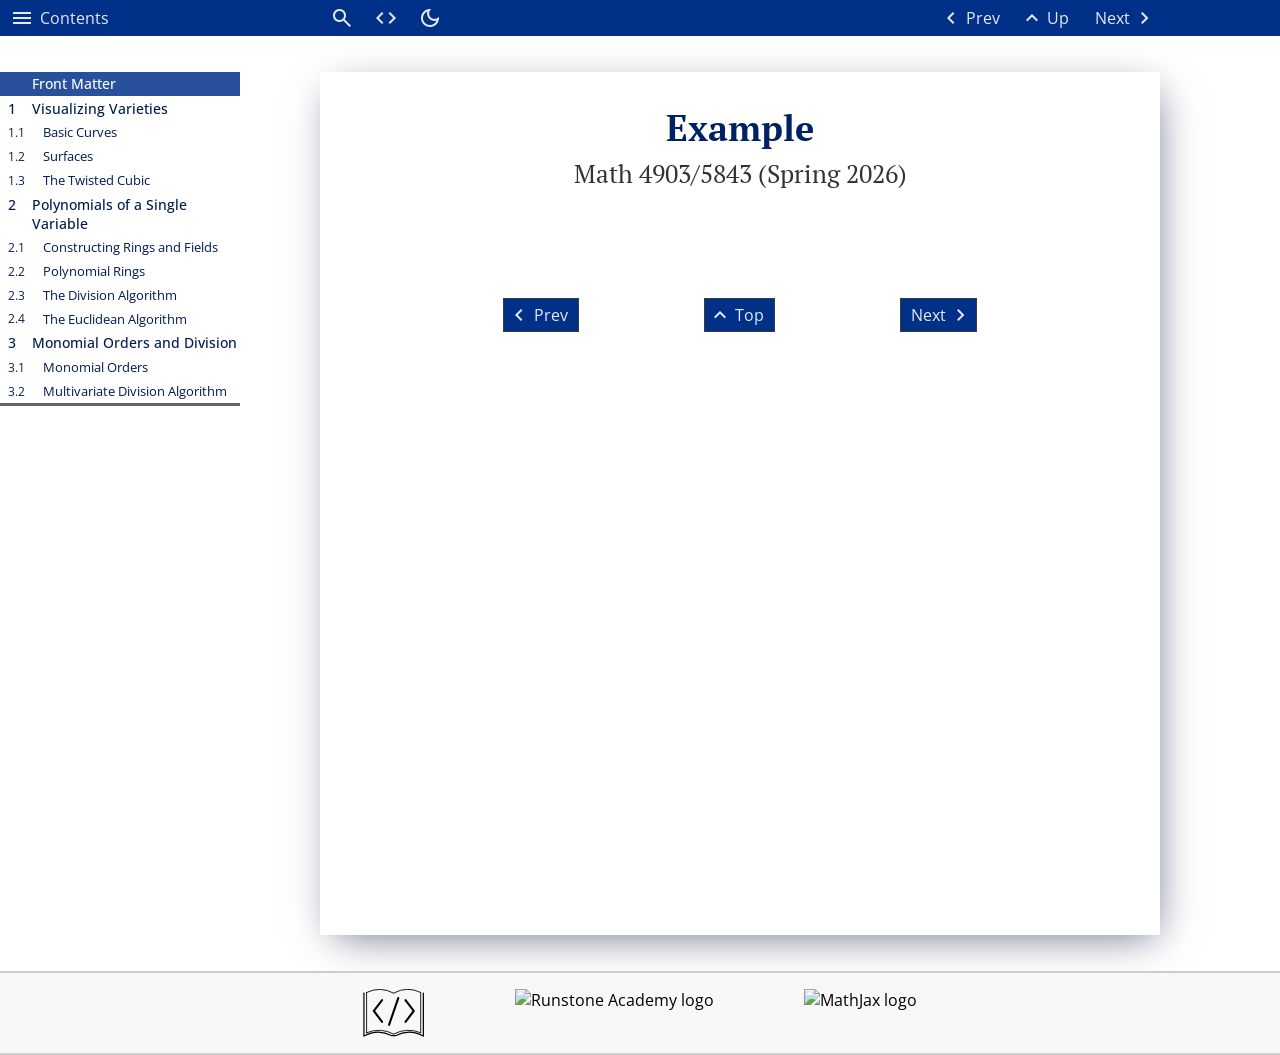
==== commit fc5a13dc: "Latest build deployed." ====
--- a/agexamples-3.html
+++ b/agexamples-3.html
@@ -9,7 +9,7 @@
 <!--******************************************-->
 <!--*  Authored with PreTeXt                 *-->
 <!--*  pretextbook.org                       *-->
-<!--*  Theme: denver                         *-->
+<!--*  Theme: boulder                        *-->
 <!--*  Palette:                              *-->
 <!--******************************************-->
 <head xmlns:og="http://ogp.me/ns#" xmlns:book="https://ogp.me/ns/book#">
@@ -165,7 +165,7 @@
 \newcommand{\fillinmath}[1]{\mathchoice{\colorbox{fillinmathshade}{$\displaystyle     \phantom{\,#1\,}$}}{\colorbox{fillinmathshade}{$\textstyle        \phantom{\,#1\,}$}}{\colorbox{fillinmathshade}{$\scriptstyle      \phantom{\,#1\,}$}}{\colorbox{fillinmathshade}{$\scriptscriptstyle\phantom{\,#1\,}$}}}
 \)</span></div>
 <div class="ptx-page">
-<div id="ptx-sidebar" class="ptx-sidebar"><nav id="ptx-toc" class="ptx-toc depth2 focused" data-preexpanded-levels="0" data-max-levels="2"><ul class="structural toc-item-list contains-active">
+<div id="ptx-sidebar" class="ptx-sidebar"><nav id="ptx-toc" class="ptx-toc depth2"><ul class="structural toc-item-list contains-active">
 <li class="toc-item toc-frontmatter active"><div class="toc-title-box"><a href="agexamples-3.html" class="internal"><span class="title">Front Matter</span></a></div></li>
 <li class="toc-item toc-section">
 <div class="toc-title-box"><a href="visualizing_varieties.html" class="internal"><span class="codenumber">1</span> <span class="title">Visualizing Varieties</span></a></div>
@@ -173,6 +173,22 @@
 <li class="toc-item toc-subsection"><div class="toc-title-box"><a href="visualizing_varieties.html#visualizing_curves" class="internal"><span class="codenumber">1.1</span> <span class="title">Basic Curves</span></a></div></li>
 <li class="toc-item toc-subsection"><div class="toc-title-box"><a href="visualizing_varieties.html#visualizing_surfaces" class="internal"><span class="codenumber">1.2</span> <span class="title">Surfaces</span></a></div></li>
 <li class="toc-item toc-subsection"><div class="toc-title-box"><a href="visualizing_varieties.html#visualizing_the_twisted_cubic" class="internal"><span class="codenumber">1.3</span> <span class="title">The Twisted Cubic</span></a></div></li>
+</ul>
+</li>
+<li class="toc-item toc-section">
+<div class="toc-title-box"><a href="division_and_gcd.html" class="internal"><span class="codenumber">2</span> <span class="title">Polynomials of a Single Variable</span></a></div>
+<ul class="structural toc-item-list">
+<li class="toc-item toc-subsection"><div class="toc-title-box"><a href="division_and_gcd.html#rings_and_fields" class="internal"><span class="codenumber">2.1</span> <span class="title">Constructing Rings and Fields</span></a></div></li>
+<li class="toc-item toc-subsection"><div class="toc-title-box"><a href="division_and_gcd.html#division_and_gcd-3" class="internal"><span class="codenumber">2.2</span> <span class="title">Polynomial Rings</span></a></div></li>
+<li class="toc-item toc-subsection"><div class="toc-title-box"><a href="division_and_gcd.html#division_and_gcd-4" class="internal"><span class="codenumber">2.3</span> <span class="title">The Division Algorithm</span></a></div></li>
+<li class="toc-item toc-subsection"><div class="toc-title-box"><a href="division_and_gcd.html#division_and_gcd-5" class="internal"><span class="codenumber">2.4</span> <span class="title">The Euclidean Algorithm</span></a></div></li>
+</ul>
+</li>
+<li class="toc-item toc-section">
+<div class="toc-title-box"><a href="monomial_orders_and_division.html" class="internal"><span class="codenumber">3</span> <span class="title">Monomial Orders and Division</span></a></div>
+<ul class="structural toc-item-list">
+<li class="toc-item toc-subsection"><div class="toc-title-box"><a href="monomial_orders_and_division.html#monomial_orders" class="internal"><span class="codenumber">3.1</span> <span class="title">Monomial Orders</span></a></div></li>
+<li class="toc-item toc-subsection"><div class="toc-title-box"><a href="monomial_orders_and_division.html#multivariate_division_algorithm" class="internal"><span class="codenumber">3.2</span> <span class="title">Multivariate Division Algorithm</span></a></div></li>
 </ul>
 </li>
 </ul></nav></div>
--- a/_static/pretext/css/theme.css
+++ b/_static/pretext/css/theme.css
@@ -1,3 +1,3 @@
-@charset "UTF-8";@import"https://fonts.googleapis.com/css2?family=Open Sans:ital,wght@0,400..700;1,400..700&display=swap";@import"https://fonts.googleapis.com/css2?family=Noto Sans:ital,wght@0,400..700;1,400..700&display=swap";@import"https://fonts.googleapis.com/css2?family=Inconsolata:ital,wght@0,400..700;1,400..700&display=swap";:root{--base-content-width: 600px;--content-padding: 120px}body{margin:0;min-height:100vh;display:flex;flex-direction:column;align-items:stretch}body.pretext{color:var(--body-text-color);font-family:var(--font-body)}.ptx-page{position:relative;display:flex;flex-grow:1;width:100%}.ptx-main{flex-grow:1;position:relative;max-width:100%;container-name:ptx-main;container-type:inline-size}.ptx-main .ptx-content{max-width:840px;padding:24px 120px 60px;margin-left:auto;margin-right:auto}.worksheet .ptx-main .ptx-content{max-width:960px}.ptx-page{max-width:1480px;margin-left:auto;margin-right:auto}body.pretext,body.standalone{margin:0;padding:0;font-size:16px;background:var(--page-color, white)}.ptx-content .print-preview-header{display:none}body.pretext>a.assistive{padding:6px;position:absolute;top:-40px;left:0;color:#fff;border-right:1px solid white;border-bottom:1px solid white;border-bottom-right-radius:8px;background:#bf1722;z-index:10000}body.pretext>a.assistive:focus{top:0;outline:0;transition:top .1s ease-in,background .5s linear}.ptx-content-footer{display:flex;justify-content:space-around;max-width:840px;padding:2em 120px;margin-left:auto;margin-right:auto}.ptx-content-footer .button{font:inherit;display:flex;justify-content:center;align-items:center;padding:0 10px;gap:10px;min-height:34px;color:var(--button-text-color);background-color:var(--button-background);border-width:1px;border-color:var(--button-border-color);border-style:solid;border-radius:0;white-space:nowrap;overflow:hidden;text-overflow:ellipsis;cursor:pointer;user-select:none}.ptx-content-footer .button:hover:not(.disabled){color:var(--button-hover-text-color);background-color:var(--button-hover-background)}.ptx-content-footer .button:focus-visible{outline:2px solid var(--button-text-color);outline-offset:-2px}.ptx-content-footer .button.disabled{opacity:.4;cursor:not-allowed}.ptx-content-footer .button.hidden{display:none}.ptx-content-footer .button.open{color:var(--button-hover-text-color);background-color:var(--button-hover-background)}.ptx-content-footer .button .icon{margin:0 -7px}.ptx-masthead{position:relative;background:var(--banner-background);width:100%;display:flex;justify-content:center}.ptx-masthead .ptx-banner{border-top:1px solid transparent;overflow:hidden;padding:10px;border-bottom:none;display:flex;width:100%;align-items:center;max-width:840px}.ptx-masthead a{color:var(--doc-title-color, #2a5ea4)}.ptx-masthead a:active{color:var(--link-active-text-color)}.ptx-masthead .title-container{font-family:var(--font-headings);font-size:2em;padding-left:9.68px;overflow:hidden;flex:1}.ptx-masthead .title-container .heading{font-weight:700;font-size:100%;line-height:1.25em}.ptx-masthead .title-container .title:has(+.subtitle):after{content:":"}.ptx-masthead .title-container .subtitle{font-weight:400}.ptx-masthead .logo-link{height:5em;display:flex}.ptx-masthead .logo-link img{max-height:100%}.ptx-masthead .logo-link img[src$=".svg"]{height:100%}.ptx-masthead .byline{color:var(--byline-color);font-weight:400;margin:0;font-size:62.5%;min-height:inherit}@media screen and (max-width: 800px){.ptx-masthead{border-bottom:1px solid var(--page-border-color)}.ptx-masthead .ptx-banner{padding:10px 28px;display:flex;justify-content:center}.ptx-masthead .logo-link:before{font-size:1rem;margin-top:0}.ptx-masthead .title-container{width:fit-content;flex:unset}.ptx-masthead .title-container .heading{line-height:1em}.ptx-masthead .title-container .heading .subtitle{display:block;font-size:80%;line-height:1em}.ptx-masthead .byline{font-size:50%}}@media screen and (width <= 480px){.ptx-masthead .title-container{padding:0;text-align:center;font-size:1em}.ptx-masthead .logo-link,.ptx-masthead .byline{display:none}}.ptx-navbar{position:sticky;top:0;height:36px;width:100%;background:var(--navbar-background);border:0;border-top:1px solid var(--page-border-color);border-bottom:1px solid var(--page-border-color);margin:0;z-index:500;overflow:visible;display:flex}.ptx-navbar .ptx-navbar-contents{position:relative;display:flex;flex:1;justify-content:center;align-items:center;max-width:840px;margin:0 auto}.ptx-navbar .button{font:inherit;display:flex;justify-content:center;align-items:center;padding:0 10px;gap:10px;min-height:34px;color:var(--button-text-color);background-color:var(--button-background);border-width:1px;border-color:var(--button-border-color);border-style:solid;border-radius:0;white-space:nowrap;overflow:hidden;text-overflow:ellipsis;cursor:pointer;user-select:none}.ptx-navbar .button:hover:not(.disabled){color:var(--button-hover-text-color);background-color:var(--button-hover-background)}.ptx-navbar .button:focus-visible{outline:2px solid var(--button-text-color);outline-offset:-2px}.ptx-navbar .button.disabled{opacity:.4;cursor:not-allowed}.ptx-navbar .button.hidden{display:none}.ptx-navbar .button.open{color:var(--button-hover-text-color);background-color:var(--button-hover-background)}.ptx-navbar .button{height:100%;border-width:0}.ptx-navbar .toc-toggle{width:240px;gap:.4em;margin-left:0}.ptx-navbar :is(.treebuttons,.nav-runestone-controls,.nav-other-controls){display:flex}.ptx-navbar .treebuttons{flex:1 1 210px;justify-content:end}.ptx-navbar .nav-runestone-controls{flex:1 1 70px;justify-content:end}.ptx-navbar .pretext .navbar .dropdown{height:34px}.ptx-navbar .embed-popup{padding:10px;background-color:var(--navbar-background);position:absolute;margin-top:36px;border:1px solid var(--page-border-color);border-radius:3px;box-shadow:0 0 5px var(--primary-color-gray-80);color:var(--button-text-color)}.ptx-navbar .embed-popup .embed-code-container{width:"100%";padding:5px}.ptx-navbar .embed-popup .embed-code-container .embed-code-textbox{width:100%;padding:10px;height:5em}.ptx-navbar .treebuttons>*{display:flex;align-items:center;justify-content:center;min-width:75px}.ptx-navbar .treebuttons .icon{margin:0 -7px}.ptx-navbar :is(.index-button) .icon{display:none}.ptx-navbar :is(.runestone-profile,.activecode-toggle,.searchbutton,.calculator-toggle,.light-dark-button,.embed-button) .name{display:none}.ptx-navbar .index-button{min-width:70px}.runestone-profile{position:relative}.runestone-profile .dropdown-content{display:none;position:absolute;background-color:var(--dropdown-background);min-width:160px;z-index:100;border:1px solid var(--dropdown-border-color);right:0;top:35px;text-align:start;padding:0}.runestone-profile .dropdown-content a{display:block;text-decoration:none;color:var(--dropdown-text-color);padding:2px 8px}.runestone-profile .dropdown-content a:is(:hover,:focus-visible){background-color:var(--dropdown-hover-background);color:var(--dropdown-hover-text-color)}.runestone-profile .dropdown-content hr{color:var(--dropdown-border-color);margin:4px 0}.runestone-profile:is(:hover,:focus-visible,:focus-within){overflow:visible}.runestone-profile:is(:hover,:focus-visible,:focus-within) .dropdown-content{display:block}@media screen and (max-width: 800px){.ptx-navbar .button{border-left-width:1px;border-right-width:1px;border-color:var(--page-border-color)}.ptx-navbar>*:not(:first-child){margin-left:-1px}.ptx-navbar{position:fixed;inset:auto 0 0;z-index:1100;background:var(--button-border-color);max-width:100vw}.ptx-navbar .ptx-navbar-contents{max-width:100vw}.ptx-navbar .nav-runestone-controls{flex:0}.ptx-navbar .toc-toggle{flex:2 1 100px}.ptx-navbar .treebuttons{flex:3 1 150px}.ptx-navbar .treebuttons>*{flex:1 1;min-width:35px}.ptx-navbar .index-button{display:none}.ptx-navbar .embed-popup{margin-top:unset;bottom:36px}.ptx-navbar .dropdown-content{top:unset;bottom:36px}.ptx-navbar :is(.toc-toggle,.previous-button,.up-button,.next-button,.calculator-toggle,.index-button,.embed-button) .name{display:none}}.ptx-sidebar{align-self:flex-start}.ptx-sidebar.visible{display:block}.ptx-sidebar.hidden{display:none;height:0}.ptx-toc{--codenumber-pad-left: .3rem;--codenumber-pad-right: .5rem;--toc-indent-first: calc(1rem + var(--codenumber-pad-left) + var(--codenumber-pad-right));--toc-indent-second: calc(1.7rem + var(--codenumber-pad-left) + var(--codenumber-pad-right));--toc-indent-third: calc(2.2rem + var(--codenumber-pad-left) + var(--codenumber-pad-right));background:var(--toc-background);margin:0;font-size:.9rem}.ptx-toc:is(.depth1,.parts.depth2){--codenumber-pad-right: .5rem}.ptx-toc .toc-item-list{margin:0;padding:0;list-style:none;background:var(--tocitem-background)}.ptx-toc .toc-item-list .active{list-style:none}.ptx-toc .toc-item{background-color:var(--tocitem-background);color:var(--toc-text-color);border-color:var(--toc-border-color)}.ptx-toc .toc-item a{color:inherit}.ptx-toc .toc-item.active:not(:has(.toc-item.active)){color:var(--tocitem-active-text-color)!important;background-color:var(--tocitem-active-background)!important;border-color:var(--tocitem-active-border-color)!important}.ptx-toc .toc-item>.toc-title-box>a:is(:hover,:focus){color:var(--tocitem-highlight-text-color);background-color:var(--tocitem-highlight-background);border-color:var(--tocitem-highlight-border-color)}.ptx-toc .toc-title-box{display:flex}.ptx-toc .toc-title-box>.internal{position:relative;display:flex;flex-grow:1;padding:.2em;font-weight:500}.ptx-toc .toc-item-list .toc-item-list .toc-title-box>.internal{font-weight:400}.ptx-toc .codenumber{min-width:var(--toc-indent-first);padding-left:var(--codenumber-pad-left);padding-right:var(--codenumber-pad-right);display:inline-block;text-align:left;flex-grow:0}.ptx-toc .toc-item{color:var(--toclevel1-text-color);background-color:var(--toclevel1-background)}.ptx-toc .toc-item .toc-item{color:var(--toclevel2-text-color);background-color:var(--toclevel2-background)}.ptx-toc .toc-item .toc-item .toc-item{color:var(--toclevel3-text-color);background-color:var(--toclevel3-background)}.book .ptx-toc .toc-chapter .toc-item-list .codenumber,.article .ptx-toc .toc-section .toc-item-list .codenumber,.ptx-toc .toc-backmatter .toc-item-list .codenumber{font-size:80%;padding-top:.16em;min-width:var(--toc-indent-second)}.book .ptx-toc .toc-chapter .toc-item-list .toc-item-list .codenumber,.article .ptx-toc .toc-section .toc-item-list .toc-item-list .codenumber,.ptx-toc .toc-backmatter .toc-item-list .toc-item-list .codenumber{min-width:var(--toc-indent-third);visibility:hidden}.ptx-toc .toc-item-list .toc-item-list .toc-item-list a:is(:hover,:focus)>.codenumber{visibility:visible}.ptx-toc .toc-item .toc-title-box .title{margin-left:var(--toc-indent-first)}.book .ptx-toc .toc-chapter .toc-item-list .title,.article .ptx-toc .toc-section .toc-item-list .title,.ptx-toc .toc-backmatter .toc-item-list .title{margin-left:var(--toc-indent-second)}.book .ptx-toc .toc-chapter .toc-item-list .toc-item-list .title,.article .ptx-toc .toc-section .toc-item-list .toc-item-list .title,.ptx-toc .toc-backmatter .toc-item-list .toc-item-list .title{margin-left:var(--toc-indent-third)}.ptx-toc .toc-item>.toc-title-box .codenumber+.title{margin-left:0!important}.ptx-toc .toc-chapter .toc-item-list .title,.ptx-toc .toc-section .toc-item-list .title,.ptx-toc .toc-backmatter .toc-item-list .toc-item-list .title{font-size:90%}.ptx-toc .toc-chapter .toc-item-list .toc-item-list .title,.ptx-toc .toc-section .toc-item-list .toc-item-list .title,.ptx-toc .toc-backmatter .toc-item-list .toc-item-list .toc-item-list .title{font-style:italic}.ptx-toc.depth0 ul.structural,.ptx-toc.depth1 ul.structural ul.structural,.ptx-toc.depth2 ul.structural ul.structural ul.structural,.ptx-toc.depth3 ul.structural ul.structural ul.structural ul.structural,.ptx-toc.depth4 ul.structural ul.structural ul.structural ul.structural ul.structural{display:none}.ptx-toc.depth1 ul.structural .toc-item.contains-active{background-color:var(--tocitem-active-backgrounde);color:var(--tocitem-active-text-color)}.ptx-toc.depth2 ul.structural ul.structural .toc-item.contains-active{background-color:var(--tocitem-active-background);color:var(--tocitem-active-text-color)}.ptx-toc.focused ul.structural:not(.contains-active)>.toc-item{display:none}.ptx-toc.focused ul.structural:not(.contains-active)>.toc-item.visible{display:block}.ptx-toc.focused ul.structural .toc-item.active>ul.structural>.toc-item{display:block}.ptx-toc.focused ul.structural .toc-item.active>ul.structural>.toc-item.hidden{display:none}.ptx-toc.focused .toc-expander{border:0;padding:2px 5px;background:inherit;color:inherit;display:flex;align-items:center}.ptx-toc.focused .toc-expander .icon{font-size:1.25em;line-height:18px;font-variation-settings:"wght" 200}.ptx-toc.focused .toc-expander:is(:hover){background-color:var(--tocitem-highlight-background);color:var(--tocitem-highlight-text-color)}.ptx-toc.focused .toc-expander:is(:hover) .icon{fill:var(--tocitem-highlight-text-color)}.ptx-toc.focused .toc-item>.toc-title-box>.toc-expander>.icon:before{content:"add"}.ptx-toc.focused .toc-item.expanded>.toc-title-box>.toc-expander>.icon:before{content:"remove"}.ptx-sidebar{flex:0 0 240px;position:sticky;top:36px;overflow-y:hidden}.ptx-toc{position:sticky;top:36px;overflow-y:auto;overflow-x:hidden;height:calc(100vh - 36px);margin-top:-1px}.ptx-toc>.toc-item-list:first-child>.toc-item:last-child{border-bottom:3px solid var(--toc-border-color)}@media screen and (max-width: 944px){.ptx-sidebar{display:none;position:sticky;top:36px;background:var(--content-background);min-height:30vh;border-right:2px solid var(--toc-border-color);border-bottom:2px solid var(--toc-border-color);width:240px}}@media screen and (max-width: 800px){.ptx-sidebar{position:fixed;z-index:1000;top:unset;height:auto;max-height:80vh;max-width:80vw;bottom:36px;border-right:2px solid var(--toc-border-color);border-top:2px solid var(--toc-border-color)}.ptx-toc{border-top:2px solid var(--toc-border-color);border-bottom:0;max-height:80vh}}.ptx-toc{scrollbar-color:var(--content-background) var(--content-background)}.ptx-toc:hover{scrollbar-color:var(--page-border-color) var(--content-background)}.ptx-page-footer{background:var(--footer-background);padding-top:0;border-top:2px solid var(--page-border-color);border-bottom:2px solid var(--page-border-color);display:flex;flex-direction:row;justify-content:center;width:100%;gap:90px;position:relative}.ptx-page-footer>a{margin:1em 0;color:var(--body-text-color)}.ptx-page-footer>a>.logo:first-child{height:3em;width:unset;margin:0}.ptx-page-footer .feedback-link{font:inherit;display:flex;justify-content:center;align-items:center;padding:0 10px;gap:10px;min-height:34px;color:var(--button-text-color);background-color:var(--button-background);border-width:1px;border-color:var(--button-border-color);border-style:solid;border-radius:0;white-space:nowrap;overflow:hidden;text-overflow:ellipsis;cursor:pointer;user-select:none}.ptx-page-footer .feedback-link:hover:not(.disabled){color:var(--button-hover-text-color);background-color:var(--button-hover-background)}.ptx-page-footer .feedback-link:focus-visible{outline:2px solid var(--button-text-color);outline-offset:-2px}.ptx-page-footer .feedback-link.disabled{opacity:.4;cursor:not-allowed}.ptx-page-footer .feedback-link.hidden{display:none}.ptx-page-footer .feedback-link.open{color:var(--button-hover-text-color);background-color:var(--button-hover-background)}@media screen and (max-width: 800px){.ptx-page-footer{gap:20px;justify-content:center;margin-bottom:34px}.ptx-page-footer>a>.logo:first-child{height:2em}}@container ptx-main (width > 640px){.ptx-runestone-container:has(.ac_section,.codelens,.parsons_section,.hparsons_section,.datafile){--max-width: min((100cqw - 2 * 20px), 10000px) ;min-width:100%;clear:right;width:var(--max-width);max-width:var(--max-width);margin-left:calc(-.5*(100cqw - 640px))}}.ptx-runestone-container .ptx-runestone-container:has(.ac_section,.codelens,.parsons_section,.hparsons_section,.datafile){width:100%;min-width:100%;margin-left:auto}@container ptx-main (width > 640px){:is(.timedAssessment,.theorem-like,.definition-like,.example-like,.exercise-like,.project-like,.remark-like,.openproblem-like,.openproblems-like,.computation-like,.knowl__content):has(.ac_section,.codelens,.parsons_section,.hparsons_section,.datafile){--max-width: min((100cqw - 2 * 20px), 10000px) ;min-width:100%;clear:right;width:var(--max-width);max-width:var(--max-width);margin-left:calc(-.5*(100cqw - 640px))}}:is(.timedAssessment,.theorem-like,.definition-like,.example-like,.exercise-like,.project-like,.remark-like,.openproblem-like,.openproblems-like,.computation-like,.knowl__content):has(.ac_section,.codelens,.parsons_section,.hparsons_section,.datafile) :is(.timedAssessment,.theorem-like,.definition-like,.example-like,.exercise-like,.project-like,.remark-like,.openproblem-like,.openproblems-like,.computation-like,.knowl__content):has(.ac_section,.codelens,.parsons_section,.hparsons_section,.datafile){width:100%;margin-left:auto}:is(.timedAssessment,.theorem-like,.definition-like,.example-like,.exercise-like,.project-like,.remark-like,.openproblem-like,.openproblems-like,.computation-like,.knowl__content) .ptx-runestone-container:has(.ac_section,.codelens,.parsons_section,.hparsons_section,.datafile){width:100%;margin-left:0}.runestone.ac_section>div>div>*:not(.ac_code_div):not(.ac_output):not(.codelens):not(.ac_actions){max-width:600px;margin-left:auto;margin-right:auto}.runestone .exercise-statement,.hparsons_section .hp_question,.hparsons_section .hp_feedback{max-width:600px;margin-left:auto;margin-right:auto}.runestone.parsons_section>.parsons{width:100%;padding-right:0}.runestone.parsons_section>.parsons .sortable-code-container{display:flex;flex-flow:wrap;justify-content:center;gap:15px;margin:10px auto}.runestone.parsons_section>.parsons .sortable-code{margin:0}.runestone.parsons_section>.parsons .runestone_caption_text{max-width:unset}.runestone.parsons_section>.parsons>div>*:not(.sortable-code-container){max-width:600px;margin-left:auto;margin-right:auto}@media (width < 850px){.ptx-runestone-container:has(.ac_section,.codelens,.parsons_section,.hparsons_section,.datafile){width:100cqw;margin-left:calc(-.5*(100cqw - 100%))}:is(.timedAssessment,.theorem-like,.definition-like,.example-like,.exercise-like,.project-like,.remark-like,.openproblem-like,.openproblems-like,.computation-like,.knowl__content):has(.ac_section,.codelens,.parsons_section,.hparsons_section,.datafile){width:100cqw;margin-left:calc(-.5*(100cqw - 100%))}:is(.timedAssessment,.theorem-like,.definition-like,.example-like,.exercise-like,.project-like,.remark-like,.openproblem-like,.openproblems-like,.computation-like,.knowl__content) .ptx-runestone-container:has(.ac_section,.codelens,.parsons_section,.hparsons_section,.datafile){width:100%;margin-left:0}}.ptx-main{margin-right:320px}.ptx-sidebar.hidden+.ptx-main{margin-left:320px}.ptx-main{box-shadow:5px 10px 40px -10px var(--primary-color-gray-80)}@media (prefers-color-scheme: dark){.ptx-main{box-shadow:5px 10px 40px -10px #000}}.ptx-sidebar{margin-right:80px}.ptx-navbar{border:none}.ptx-navbar .toc-toggle{transform:translate(-320px);position:absolute;left:0;justify-content:left}.ptx-toc{border:none;position:sticky;top:36px}.toc-item.visible{font-size:.95em;padding-left:8px}.ptx-page{margin-top:36px;margin-bottom:36px}@media screen and (width <= 1480px){.ptx-page{margin-left:0;max-width:100%}.ptx-main{margin-right:calc(100% - 1160px);max-width:840px}.ptx-sidebar.hidden+.ptx-main{margin-right:auto;margin-left:auto}.ptx-navbar .ptx-navbar-contents{margin-left:320px}}@media screen and (width <= 1240px){.ptx-main{box-shadow:unset;margin-right:auto}.ptx-main .ptx-content{padding-left:20px;padding-right:20px;max-width:640px}.ptx-sidebar{margin-right:0}.ptx-navbar .ptx-navbar-contents{margin-left:240px}.ptx-navbar .toc-toggle{transform:translate(-240px);justify-content:center}.ptx-page{margin-top:unset;margin-bottom:unset}.ptx-toc{padding-top:36px}}@media screen and (width <= 880px){.ptx-sidebar{display:none}}@media screen and (max-width: 800px){.ptx-navbar .ptx-navbar-contents{margin-left:0}.ptx-navbar .toc-toggle{transform:none;position:relative;justify-content:center}.ptx-content-footer{padding-left:20px;padding-right:20px}}.toc-item:is(:hover,:focus){color:var(--tocitem-highlight-text-color);background-color:var(--tocitem-highlight-background);border-color:var(--tocitem-highlight-border-color)}.aside-like>.knowl__link{color:var(--aside-like-link-color);border-bottom-color:var(--aside-like-link-color)}.aside-like>.knowl__content{margin-left:30px;margin-right:30px;border:2px solid var(--aside-like-border-color);background-color:var(--aside-like-body-background)}@media screen and (min-width: 1450px){details.aside-like{position:relative;margin-left:-365px;width:200px;right:-365px;float:right;clear:right}.multicolumn details.aside-like{position:relative;margin-left:inherit;width:auto;right:0;float:none;clear:none}details.aside-like>.knowl__content{margin-left:0;margin-right:0;background-color:var(--aside-like-body-background);z-index:100}}.code-box{overflow-x:auto}.code-display{overflow-x:auto;font-family:var(--font-monospace)}.console,.program{border:1px solid var(--page-border-color);padding:5px 15px;overflow-x:auto;margin:0;font-family:var(--font-monospace);background:var(--code-background);font-size:.93rem;line-height:1.2}.code-inline{font-family:var(--font-monospace);white-space:pre;color:var(--body-text-color);background:var(--code-inline-background);border:1px solid color-mix(in oklab,var(--code-inline-background) 50%,#888);border-radius:.2em;display:inline-block;overflow-x:auto;max-width:100%;vertical-align:middle;line-height:normal;padding:.0625em .15em}.prompt.unselectable{user-select:none}.code-block{border-left:1px solid #aaa;padding:0 15px 5px;overflow-x:auto;margin-top:0;margin-bottom:0;font-family:var(--font-monospace);background:var(--code-background);font-size:.93rem;line-height:1.2}.code-block:before{content:" ";font-size:50%;border-top:1px solid #aaa;display:block;margin-right:auto;margin-left:-15px;width:3em}.code-display{margin:.5em 0}.clipboardable:has(.code-display){margin:.25em 0}.clipboardable:has(.code-display) .code-display{margin:0;padding:.25em 0}.clipboardable{position:relative;display:flow-root}.clipboardable .code-copy{position:absolute;right:0;top:0;opacity:.25;border-width:0;background:none;cursor:pointer;z-index:1;white-space-collapse:collapse;padding:1px;scale:.85}.clipboardable .code-copy:hover{opacity:.7}.clipboardable .code-copy .checkmark{display:none}.clipboardable .code-copy.copied{opacity:1;color:#3cb371;cursor:not-allowed;pointer-events:none}.clipboardable .code-copy.copied .copyicon{display:none}.clipboardable .code-copy.copied .checkmark{display:inline}@media print{.code-copy{display:none}}:is(.cols2,.cols3,.cols4,.cols5,.cols6){display:flex;flex-wrap:wrap;justify-content:start}.cols2>.exercise-like{min-width:calc(50% - 2em);width:min-content;margin-right:2em}.cols3>.exercise-like{min-width:calc(33.3333333333% - 2em);width:min-content;margin-right:2em}.cols4>.exercise-like{min-width:calc(25% - 2em);width:min-content;margin-right:2em}.cols5>.exercise-like{min-width:calc(20% - 2em);width:min-content;margin-right:2em}.cols6>.exercise-like{min-width:calc(16.6666666667% - 2em);width:min-content;margin-right:2em}.exercise-like>.heading{font-size:inherit}.exercisegroup .exercise-like{margin-top:1em}.exercisegroup>.heading{font-size:1.1em;line-height:1.05em;margin-top:.75em;display:inline}.exercisegroup>.heading+.introduction{display:inline}.exercisegroup>.heading+.introduction>.para:first-child{display:inline}.exercisegroup .exercisegroup-exercises{margin-top:1em;padding-left:40px}.exercisegroup .conclusion{margin-left:40px}.exercisegroup .conclusion .heading{font-size:inherit}.exercise-like>.exercise-like.task{margin-left:20px}.exercise-wrapper form button:hover{cursor:pointer;background-color:#e0e0ff;border:1px solid #000}.exercise-wrapper form button:active{background-color:#f0f0f0}.exercise-wrapper form button+button{margin-left:.8em}.exercise-wrapper,.exercise-wrapper form,.exercise-wrapper form>div:first-child{display:inline-block;vertical-align:top;width:100%}.knowl .exercise-wrapper,.knowl .exercise-wrapper form,.knowl .exercise-wrapper form>div:first-child{width:100%}.exercise-wrapper>.para:first-child,.exercisegroup .exercise-wrapper>.para:first-child{margin-top:0;display:inline}.heading+.exercise-wrapper{display:inline-block;max-width:95%;width:100%}.cols2 .heading+.exercise-wrapper{width:auto}section.solutions>.heading+.heading{margin-top:.5em}section.solutions>h3.heading,section.solutions section>h3.heading{font-size:1.6em}section.solutions>h4.heading,section.solutions section>h4.heading{font-size:1.45em}section.solutions>h5.heading,section.solutions section>h5.heading{font-size:1.35em}section.solutions>h6.heading,section.solutions section>h6.heading{font-size:1.25em}.sbsgroup>*:not(:first-child){margin-top:1.5em}.sbsrow{display:grid;grid-template-rows:auto auto}.sbspanel{grid-row:1}.sbspanel>.table>figcaption{text-align:center}.sbspanel .tabular{overflow-x:auto;margin-left:auto;margin-right:auto}.sbspanel--top{align-self:start}.sbspanel--middle{align-self:center}.sbspanel--bottom{align-self:end}.sbspanel:has(.figure-like,.table-like),.sbspanel>:is(.figure-like,.table-like){display:contents}.sbspanel>:is(.figure-like,.table-like)>*:first-child{grid-row:1;align-items:start;align-self:start}.sbspanel--top>:is(.figure-like,.table-like)>*:first-child{align-items:start;align-self:start}.sbspanel--middle>:is(.figure-like,.table-like)>*:first-child{align-items:center;align-self:center}.sbspanel--bottom>:is(.figure-like,.table-like)>*:first-child{align-items:end;align-self:end}.sbspanel>:is(.figure-like,.table-like)>*:nth-child(2){margin-top:.5em;grid-row:2;width:100%}.sbspanel:nth-of-type(2) *{grid-column:2}.sbspanel:nth-of-type(3) *{grid-column:3}.sbspanel:nth-of-type(4) *{grid-column:4}.sbspanel:nth-of-type(5) *{grid-column:5}.sbspanel:nth-of-type(6) *{grid-column:6}.sbspanel:nth-of-type(7) *{grid-column:7}.sbspanel:nth-of-type(8) *{grid-column:8}.sbspanel:nth-of-type(9) *{grid-column:9}.sbspanel:nth-of-type(10) *{grid-column:10}.source-view__link,.knowl__link{cursor:pointer;margin-left:.1em;margin-right:.1em;color:var(--knowl-link-color);border-bottom:1px dotted var(--knowl-link-color)}.source-view{margin:.5em 0}summary.source-view__link,summary.knowl__link{display:list-item inline}.source-view__link>*,.knowl__link>*{display:inline}.source-view__link:is(:hover,:focus,[open]),.knowl__link:is(:hover,:focus,[open]){background-color:var(--knowl-background);border-bottom-color:transparent}.source-view__content{margin:.2em 0}.knowl__content{margin:.75em 0;border:3px solid var(--knowl-border-color);border-radius:0;padding:12px;background-color:var(--knowl-background)}.knowl__content .incontext{display:block;font-size:85%;text-align:right}.knowl__content .knowl__content{background-color:var(--knowl-nested-1-background)}.knowl__content .knowl__content .knowl__content{background-color:var(--knowl-nested-2-background)}.knowl__content .knowl__content .knowl__content .knowl__content{background-color:var(--knowl-nested-3-background)}.knowl__content .knowl__content .knowl__content .knowl__content .knowl__content{background-color:var(--knowl-nested-4-background)}.knowl__content>figure{margin-left:0;margin-right:0}.theorem-like:not(.knowl__content,.born-hidden-knowl){border:3px solid var(--theorem-like-border-color);background-color:var(--theorem-like-body-background);padding:20px;padding-top:calc(20px + .25ex);margin-top:2.5em!important}.theorem-like:not(.knowl__content,.born-hidden-knowl)>.heading:first-child{background-color:var(--theorem-like-border-color);display:block;color:var(--block-head-color);margin-bottom:.5em;padding:5px 10px;margin-top:calc(-25px - 1.65ex);width:fit-content;border:0}.theorem-like:not(.knowl__content,.born-hidden-knowl)>.heading:first-child:after{display:none}.knowl__content *:first-child .theorem-like{margin-top:1em}.theorem-like>.heading{font-size:1.125em}.definition-like:not(.knowl__content,.born-hidden-knowl){border:3px solid var(--definition-like-border-color);background-color:var(--definition-like-body-background);padding:20px;padding-top:calc(20px + .25ex);margin-top:2.5em!important}.definition-like:not(.knowl__content,.born-hidden-knowl)>.heading:first-child{background-color:var(--definition-like-border-color);display:block;color:var(--block-head-color);margin-bottom:.5em;padding:5px 10px;margin-top:calc(-25px - 1.65ex);width:fit-content;border:0}.definition-like:not(.knowl__content,.born-hidden-knowl)>.heading:first-child:after{display:none}.knowl__content *:first-child .definition-like{margin-top:1em}.definition-like>.heading{font-size:1.125em}.assemblage-like:not(.knowl__content,.born-hidden-knowl){border:3px solid var(--assemblage-like-border-color);background-color:var(--assemblage-like-body-background);padding:20px;padding-top:calc(20px + .25ex);margin-top:2.5em!important}.assemblage-like:not(.knowl__content,.born-hidden-knowl)>.heading:first-child{background-color:var(--assemblage-like-border-color);display:block;color:var(--block-head-color);margin-bottom:.5em;padding:5px 10px;margin-top:calc(-25px - 1.65ex);width:fit-content;border:0}.assemblage-like:not(.knowl__content,.born-hidden-knowl)>.heading:first-child:after{display:none}.knowl__content *:first-child .assemblage-like{margin-top:1em}.assemblage-like>.heading{font-size:1.125em}.project-like>.heading{font-style:italic;font-size:1.125em}.project-like>.heading{font-size:1.125em}.project-like:not(.knowl__content,.born-hidden-knowl){border:3px solid var(--project-like-border-color);background-color:var(--content-background);padding:20px;padding-top:calc(20px + .25ex);margin-top:2.5em!important}.project-like:not(.knowl__content,.born-hidden-knowl)>.heading:first-child{background-color:var(--content-background);display:block;color:var(--body-text-color);margin-bottom:.5em;padding:5px 10px;margin-top:calc(-25px - 1.65ex);width:fit-content;border:0}.project-like:not(.knowl__content,.born-hidden-knowl)>.heading:first-child:after{display:none}.knowl__content *:first-child .project-like{margin-top:1em}.proof{padding-bottom:1.5em;padding-left:1em;padding-right:1em}.proof:after{content:"\220e";position:absolute;right:0;bottom:1.5em}.proof .heading{display:inline;font-size:unset;font-weight:bolder}.proof>.heading:first-child{display:inline;line-height:initial;border-bottom:0}.proof>.heading:first-child:after{content:"\2009"}.proof>.heading:first-child+:is(.para,.para.logical,.introduction){display:inline}.proof>.heading:first-child+:is(.para,.para.logical,.introduction)>.para:first-child{display:inline}.proof>.heading:first-child+:is(.para,.para.logical,.introduction)>.para.logical:first-child>.para:first-child{display:inline}.solution-like .heading{display:inline;font-style:italic;font-size:unset}.remark-like:not(.knowl__content,.born-hidden-knowl){padding:10px 10px 10px 15px;border-left:6px solid var(--remark-like-border-color);background-color:var(--remark-like-body-background)}.remark-like:not(.knowl__content,.born-hidden-knowl)>.heading:first-child{margin-top:0}.remark-like>.heading{font-size:1.125em}.goal-like:not(.knowl__content,.born-hidden-knowl){padding:.7em;border-top:3px solid var(--goal-like-border-color);border-bottom:3px solid var(--goal-like-border-color);border-left:none;border-right:none;background-color:var(--content-background);margin-top:2em;margin-bottom:1em}.goal-like>.heading:first-child{background-color:var(--content-background);display:block;color:var(--body-text-colorolor);margin-bottom:.5em;margin-top:-1.5em;margin-left:10px;width:fit-content;padding:5px 1em}.goal-like>.heading{font-size:1.125em}.example-like:not(.knowl__content,.born-hidden-knowl){border-left:3px solid var(--example-like-border-color);border-bottom:3px solid var(--example-like-border-color);background-color:var(--content-background-background);padding:0 20px 20px}.example-like:not(.knowl__content,.born-hidden-knowl)>.heading:first-child{background-color:var(--example-like-border-color);display:inline-block;color:var(--block-head-color);padding:5px 10px;margin-left:-20px;margin-top:0}.example-like:not(.knowl__content,.born-hidden-knowl)>.heading:first-child:after{display:none}.example-like:not(.knowl__content,.born-hidden-knowl)>.heading:first-child{margin-bottom:20px}.example-like:not(.knowl__content,.born-hidden-knowl)>.heading:first-child+*{margin-top:0}.example-like>.heading{font-size:1.125em}.exercise-like.born-hidden-knowl:not(.knowl__content,.born-hidden-knowl){border-left:3px solid var(--exercise-like-border-color);border-bottom:3px solid var(--exercise-like-border-color);background-color:var(--content-background-background);padding:0 20px 20px}.exercise-like.born-hidden-knowl:not(.knowl__content,.born-hidden-knowl)>.heading:first-child{background-color:var(--exercise-like-border-color);display:inline-block;color:var(--block-head-color);padding:5px 10px;margin-left:-20px;margin-top:0}.exercise-like.born-hidden-knowl:not(.knowl__content,.born-hidden-knowl)>.heading:first-child:after{display:none}.exercise-like.born-hidden-knowl:not(.knowl__content,.born-hidden-knowl)>.heading:first-child{margin-bottom:20px}.exercise-like.born-hidden-knowl:not(.knowl__content,.born-hidden-knowl)>.heading:first-child+*{margin-top:0}.exercise-like.born-hidden-knowl>.heading{font-size:1.125em}.exercise-like:not(.project-like .exercise-like,.exercise-like .exercise-like,.exercises .exercise-like,.reading-questions .exercise-like,.task,.worksheet .exercise-like,.problem-content .exercise-like):not(.knowl__content,.born-hidden-knowl){border-left:3px solid var(--exercise-like-border-color);border-bottom:3px solid var(--exercise-like-border-color);background-color:var(--content-background-background);padding:0 20px 20px}.exercise-like:not(.project-like .exercise-like,.exercise-like .exercise-like,.exercises .exercise-like,.reading-questions .exercise-like,.task,.worksheet .exercise-like,.problem-content .exercise-like):not(.knowl__content,.born-hidden-knowl)>.heading:first-child{background-color:var(--exercise-like-border-color);display:inline-block;color:var(--block-head-color);padding:5px 10px;margin-left:-20px;margin-top:0}.exercise-like:not(.project-like .exercise-like,.exercise-like .exercise-like,.exercises .exercise-like,.reading-questions .exercise-like,.task,.worksheet .exercise-like,.problem-content .exercise-like):not(.knowl__content,.born-hidden-knowl)>.heading:first-child:after{display:none}.exercise-like:not(.project-like .exercise-like,.exercise-like .exercise-like,.exercises .exercise-like,.reading-questions .exercise-like,.task,.worksheet .exercise-like,.problem-content .exercise-like):not(.knowl__content,.born-hidden-knowl)>.heading:first-child{margin-bottom:20px}.exercise-like:not(.project-like .exercise-like,.exercise-like .exercise-like,.exercises .exercise-like,.reading-questions .exercise-like,.task,.worksheet .exercise-like,.problem-content .exercise-like):not(.knowl__content,.born-hidden-knowl)>.heading:first-child+*{margin-top:0}.exercise-like:not(.project-like .exercise-like,.exercise-like .exercise-like,.exercises .exercise-like,.reading-questions .exercise-like,.task,.worksheet .exercise-like,.problem-content .exercise-like)>.heading{font-size:1.125em}.computation-like:not(.knowl__content,.born-hidden-knowl){border-left:3px solid var(--computation-like-border-color);border-bottom:3px solid var(--computation-like-border-color);background-color:var(--content-background-background);padding:0 20px 20px}.computation-like:not(.knowl__content,.born-hidden-knowl)>.heading:first-child{background-color:var(--computation-like-border-color);display:inline-block;color:var(--block-head-color);padding:5px 10px;margin-left:-20px;margin-top:0}.computation-like:not(.knowl__content,.born-hidden-knowl)>.heading:first-child:after{display:none}.computation-like:not(.knowl__content,.born-hidden-knowl)>.heading:first-child{margin-bottom:20px}.computation-like:not(.knowl__content,.born-hidden-knowl)>.heading:first-child+*{margin-top:0}.computation-like>.heading{font-size:1.125em}.knowl__content{border:none}.knowl__content .theorem-like,.knowl__content .definition-like,.knowl__content .example-like,.knowl__content .project-like,.knowl__content .remark-like,.knowl__content .openproblem-like,.knowl__content .computation-like,.knowl__content .commentary{padding-left:0;margin-left:0;border-left:none}.knowl__content .theorem-like:after,.knowl__content .definition-like:after,.knowl__content .example-like:after,.knowl__content .project-like:after,.knowl__content .remark-like:after,.knowl__content .openproblem-like:after,.knowl__content .computation-like:after,.knowl__content .commentary:after{border-bottom:none;display:none}.exercises .exercise-like>.heading:first-child,.worksheet .exercise-like>.heading:first-child,.task>.heading:first-child{display:inline;line-height:initial;border-bottom:0}.exercises .exercise-like>.heading:first-child:after,.worksheet .exercise-like>.heading:first-child:after,.task>.heading:first-child:after{content:"\2009"}.exercises .exercise-like>.heading:first-child+:is(.para,.para.logical,.introduction),.worksheet .exercise-like>.heading:first-child+:is(.para,.para.logical,.introduction),.task>.heading:first-child+:is(.para,.para.logical,.introduction){display:inline}.exercises .exercise-like>.heading:first-child+:is(.para,.para.logical,.introduction)>.para:first-child,.worksheet .exercise-like>.heading:first-child+:is(.para,.para.logical,.introduction)>.para:first-child,.task>.heading:first-child+:is(.para,.para.logical,.introduction)>.para:first-child{display:inline}.exercises .exercise-like>.heading:first-child+:is(.para,.para.logical,.introduction)>.para.logical:first-child>.para:first-child,.worksheet .exercise-like>.heading:first-child+:is(.para,.para.logical,.introduction)>.para.logical:first-child>.para:first-child,.task>.heading:first-child+:is(.para,.para.logical,.introduction)>.para.logical:first-child>.para:first-child{display:inline}*{box-sizing:border-box}@layer spacing{:is(section,article,.knowl__content)>*:not(:first-child){margin-top:1.5em}:is(section,article,.knowl__content)>.para+.para{margin-top:1em}.ptx-content :is(ul,td,li,dd,.blockquote,.sbspanel,.para.logical)>*:not(:first-child){margin-top:.5em}}ol.no-marker,ul.no-marker,li.no-marker{list-style-type:none}ol.decimal{list-style-type:decimal}ol.lower-alpha{list-style-type:lower-alpha}ol.lower-alpha-level-1>li::marker{content:"(" counter(list-item,lower-alpha) ") "}ol.upper-alpha{list-style-type:upper-alpha}ol.lower-roman{list-style-type:lower-roman}ol.upper-roman{list-style-type:upper-roman}ul.disc{list-style-type:disc}ul.square{list-style-type:square}ul.circle{list-style-type:circle}dl:is(.description-list,.glossary){margin:0}dl:is(.description-list,.glossary) dt{font-weight:700;max-width:55ex}dl:is(.description-list,.glossary) dd:after{content:"";display:block;clear:both}.para>dl:is(.description-list){margin-top:.5em;margin-bottom:.5em}dl.glossary dt{margin-top:1.25em}dl.glossary dt:first-of-type{margin-top:0}dl.glossary dd{margin-left:5ex}dl.description-list dt,dl.description-list dd{margin-top:1em}dl.description-list dt:first-of-type,dl.description-list dd:first-of-type{margin-top:0}dl.description-list dt{float:left;clear:both;text-align:right;width:18ex;margin-right:1ex}dl.description-list dd{margin-left:22ex}dl.description-list.narrow dt{width:11ex}dl.description-list.narrow dd{margin-left:15ex}dl.description-list.wide dt{width:25ex}dl.description-list.wide dd{margin-left:29ex}dl.description-list dt:first-of-type{clear:none}.description-list+*{clear:both}dl.description-list dl dt{width:8ex}dl.description-list dd dd{margin-left:18ex}dl.description-list dl dd{margin-left:12ex}@media screen and (max-width: 480px){dl.description-list dt,dl.description-list.narrow dt{float:none;margin-left:0;text-align:left;width:25ex}dl.description-list dd,dl.description-list.narrow dd,dl.description-list.wide dd{margin-top:.5em;margin-left:3em;max-width:calc(100% - 3em)}}.cols2>li{min-width:calc(50% - 2em);width:min-content;margin-right:2em}.cols3>li{min-width:calc(33.3333333333% - 2em);width:min-content;margin-right:2em}.cols4>li{min-width:calc(25% - 2em);width:min-content;margin-right:2em}.cols5>li{min-width:calc(20% - 2em);width:min-content;margin-right:2em}.cols6>li{min-width:calc(16.6666666667% - 2em);width:min-content;margin-right:2em}.ptx-content li{margin-top:.5em}.ptx-content li .li--heading-title{font-size:100%;font-weight:400;font-style:italic}.para>:is(ol,ul){margin-top:.5em;margin-bottom:.5em}ol>li{padding-left:.25em}.fillin{display:inline-block;border:none;border-width:1px;margin-right:.1em;margin-left:.1em;margin-bottom:-.25em}.fillin.underline{border-bottom-style:solid;border-width:1px}.fillin.box{outline:1px solid var(--body-text-color);height:1.3em}.fillin.shade{background-color:var(--fillin-background-color, #eee);height:1.3em}:root.dark-mode{--fillin-background-color: #444}.heading:is(h1,h2,h3,h4,h5,h6){margin:0;font-size:unset}.heading{line-height:1.1;font-family:var(--font-headings);font-weight:700;margin-top:0;margin-bottom:0}section>.heading{font-size:1.75em;color:var(--body-title-color);line-height:1.25em;margin-top:2.5em;margin-bottom:.5em}section>.heading+*{margin-top:.5em}.ptx-content>section>.heading{margin-top:.5em}section section>.heading{font-size:1.5em;margin-top:2em}section section section>.heading{font-size:1.4em;margin-top:2em}article>.heading{font-size:1.25em;margin-top:1.5em}article>.heading+*{margin-top:.5em}.paragraphs>.heading{font-size:1.125em}:is(section,article)>.heading+:is(section,article)>.heading{margin-top:.5em}@media screen and (max-width: 480px){section>.heading{font-size:1.5em;line-height:1.33em;margin-top:1em}section section>.heading{font-size:1.3em;line-height:1.15em}section section section>.heading{font-size:1.15em;line-height:1em}}.heading.hide-type>.type{display:none}a{color:var(--link-text-color);text-decoration:none}a:hover,a:focus{text-decoration:none}a[href^="mailto:"]{white-space:pre}.ptx-content a.internal{color:var(--link-text-color);font-weight:700}.ptx-content a.external{color:var(--link-alt-text-color);font-weight:700}.ptx-content a.internal:hover,.ptx-content a.internal:hover *,.ptx-content a.internal:focus,.ptx-content a.internal:focus *{color:var(--link-active-text-color);background-color:var(--link-active-background);font-weight:700}.ptx-content a.external:hover,.ptx-content a.external:hover *,.ptx-content a.external:focus,.ptx-content a.external:focus *{color:var(--link-alt-active-text-color);background-color:var(--link-alt-active-background);font-weight:700}.ptx-content table{border-spacing:0;border-collapse:collapse}.ptx-content td{padding:2px 5px;font-size:90%}.ptx-content td img{max-width:200px;margin-right:30px}.ptx-content th{padding:2px 5px}.ptx-content th .lines{white-space:nowrap}.ptx-content th.l{text-align:left}.ptx-content th.c{text-align:center}.ptx-content th.r{text-align:right}.ptx-content th.j{text-align:justify}.ptx-content th.t{vertical-align:top}.ptx-content th.b{vertical-align:bottom}.ptx-content th.m{vertical-align:middle}.ptx-content th.l0{border-left:none}.ptx-content th.l1{border-left:1px solid var(--body-text-color)}.ptx-content th.l2{border-left:2px solid var(--body-text-color)}.ptx-content th.l3{border-left:3px solid var(--body-text-color)}.ptx-content th.r0{border-right:none}.ptx-content th.r1{border-right:1px solid var(--body-text-color)}.ptx-content th.r2{border-right:2px solid var(--body-text-color)}.ptx-content th.r3{border-right:3px solid var(--body-text-color)}.ptx-content th.t0{border-top:none}.ptx-content th.t1{border-top:1px solid var(--body-text-color)}.ptx-content th.t2{border-top:2px solid var(--body-text-color)}.ptx-content th.t3{border-top:3px solid var(--body-text-color)}.ptx-content th.b0{border-bottom:none}.ptx-content th.b1{border-bottom:1px solid var(--body-text-color)}.ptx-content th.b2{border-bottom:2px solid var(--body-text-color)}.ptx-content th.b3{border-bottom:3px solid var(--body-text-color)}.ptx-content td .lines{white-space:nowrap}.ptx-content td.l{text-align:left}.ptx-content td.c{text-align:center}.ptx-content td.r{text-align:right}.ptx-content td.j{text-align:justify}.ptx-content td.t{vertical-align:top}.ptx-content td.b{vertical-align:bottom}.ptx-content td.m{vertical-align:middle}.ptx-content td.l0{border-left:none}.ptx-content td.l1{border-left:1px solid var(--body-text-color)}.ptx-content td.l2{border-left:2px solid var(--body-text-color)}.ptx-content td.l3{border-left:3px solid var(--body-text-color)}.ptx-content td.r0{border-right:none}.ptx-content td.r1{border-right:1px solid var(--body-text-color)}.ptx-content td.r2{border-right:2px solid var(--body-text-color)}.ptx-content td.r3{border-right:3px solid var(--body-text-color)}.ptx-content td.t0{border-top:none}.ptx-content td.t1{border-top:1px solid var(--body-text-color)}.ptx-content td.t2{border-top:2px solid var(--body-text-color)}.ptx-content td.t3{border-top:3px solid var(--body-text-color)}.ptx-content td.b0{border-bottom:none}.ptx-content td.b1{border-bottom:1px solid var(--body-text-color)}.ptx-content td.b2{border-bottom:2px solid var(--body-text-color)}.ptx-content td.b3{border-bottom:3px solid var(--body-text-color)}.ptx-content th.r0.l0,.ptx-content td.r0.l0{padding-left:.8em;padding-right:.8em}.ptx-content tr.header-vertical th{writing-mode:vertical-rl;padding-left:2em}.ptx-content .center table{text-align:center;margin-left:auto;margin-right:auto}.tabular-box{margin-top:.5em;overflow-x:auto}.tabular-box.natural-width table{margin-left:auto;margin-right:auto}table.notation-list tr th{text-align:left;margin-left:1em}table.notation-list tr td{text-align:left;vertical-align:top}.frontmatter>.heading{display:block;text-align:center}.frontmatter>.heading .title,.frontmatter .book>.heading .title{font-size:1.3em}.frontmatter>.heading .subtitle,.frontmatter .book>.heading .subtitle{display:block;font-weight:400;color:var(--byline-color);font-size:.875em;line-height:1.42857em;margin-top:.35714em}.frontmatter>.para:first-of-type{margin-top:4em}.frontmatter>.author,.frontmatter>.credit{margin-top:2em;text-align:center}.frontmatter .author:first-of-type{margin-top:4em}.frontmatter>.author .author-name{font-size:120%}.frontmatter .date{display:block;margin-top:2em;text-align:center}.frontmatter .credit .title{font-size:1em}.frontmatter .credit .author{font-size:.9em;margin-top:.75em}.frontmatter .author-info{font-size:90%}.frontmatter .summary-links{margin-top:4em}.frontmatter .abstract{margin:4em 2em}.frontmatter .keywords,.frontmatter .support{margin-top:2em}.frontmatter .abstract>.title,.frontmatter .keywords>.title,.frontmatter .support>.title{font-size:1.125em;font-weight:600;line-height:1.125em;display:inline}.frontmatter .abstract>.title:after,.frontmatter .keywords>.title:after,.frontmatter .support>.title:after{content:".\2009\2009\2009"}.frontmatter .abstract>.title+.para,.frontmatter .keywords>.title+.para,.frontmatter .support>.title+.para{display:inline}.frontmatter .colophon .copyright,.frontmatter .colophon .license{margin-top:2.5em}.ptx-content .summary-links{font-family:var(--font-headings);display:block;margin-top:1em}.ptx-content .summary-links a{color:var(--summary-link-text-color);background:var(--summary-link-background);font-size:1.5em;line-height:1.25em;padding:10px 60px 10px 20px;border-radius:3px;position:relative;display:block;font-weight:unset}.ptx-content .summary-links a .title{font-style:normal}.ptx-content .summary-links a .codenumber{margin-right:.41667em}.ptx-content .summary-links a:after{right:.83333em;content:"";position:absolute;top:50%;margin-top:-.4em;width:0;height:0;border-top:.4em solid transparent;border-bottom:.4em solid transparent;border-left:.4em solid var(--summary-link-text-color)}.ptx-content .summary-links a:hover,.ptx-content .summary-links a:hover *{color:var(--summary-link-hover-text-color);background:var(--summary-link-hover-background)}.ptx-content .summary-links a:hover .title{font-weight:400}.ptx-content .summary-links a:hover:after{border-left:.4em solid var(--summary-link-hover-text-color)}.ptx-content .summary-links ul{list-style-type:none;padding:0;margin-top:0}.ptx-content .summary-links li{margin-top:5px}@media screen and (width <= 480px){.ptx-content .summary-links a{font-size:100%;line-height:1.25em}}.ptx-footnote{display:inline-block;position:relative}.ptx-footnote[open]{display:contents}.ptx-footnote[open] .ptx-footnote__number:before{font-size:smaller;content:"[x]";visibility:visible;vertical-align:super}.ptx-footnote[open] .ptx-footnote__number sup{display:none}.ptx-footnote__number{display:inline-block;cursor:pointer;min-width:1em}.ptx-footnote__number::marker{content:""}.ptx-footnote__contents{display:block;font-style:italic;background:var(--knowl-background);border-radius:0;padding:8px;margin:4px auto;width:fit-content;max-width:calc(100% - 60px);border:2px solid var(--knowl-border-color);color:var(--body-text-color);font-weight:400;font-size:var(1rem)}.navbar .indexnav{position:absolute;top:46px;right:0}.mininav{float:left;padding-top:.7ex;padding-left:1ex}.indexjump{margin-left:1.5ex;margin-top:.2ex;padding-top:0;float:left;line-height:.95}.indexjump a{padding-left:2.5px;padding-right:.5px;width:2.5ex;margin-right:-1px;color:inherit;font-size:80%;text-align:center}.indexjump a:after{content:"";display:inline-block}.indexjump a:nth-of-type(14){padding-left:1.8ex}.indexjump a:last-child{padding-right:10px}.indexjump a:hover{background:var(--activated-content-bg)}.indexitem{margin-top:4px}.subindexitem{margin-left:2em;font-size:95%;margin-top:-1px}.subsubindexitem{margin-left:3.5em;font-size:95%;margin-top:-1px}.indexknowl{margin-left:.11em}em+.indexknowl{margin-left:-.25em}.indexknowl a{margin-left:2em}.indexitem .see,.subindexitem .see,.subsubindexitem .see,.indexitem .seealso,.subindexitem .seealso,.subsubindexitem .seealso{margin-left:1em;margin-right:0}.indexitem .see em,.subindexitem .see em,.subsubindexitem .see em,.indexitem .seealso em,.subindexitem .seealso em,.subsubindexitem .seealso em{margin-right:.25em;font-style:italic}.indexitem .see+.see,.subindexitem .see+.see,.subsubindexitem .see+.see,.indexitem .seealso+.seealso,.subindexitem .seealso+.seealso,.subsubindexitem .seealso+.seealso{margin-left:0;margin-right:0}.indexitem .indexknowl{font-size:90%}.indexitem [data-knowl],.subindexitem [data-knowl],.indexitem [data-knowl]:hover{padding-right:2px;padding-left:2px}.indexknowl [data-knowl]:hover,.indexknowl .active[data-knowl]{margin-left:2em}.subindexitem .indexknowl,.subsubindexitem .indexknowl{font-size:95%}.indexletter{margin-top:1.5em}.image-box,.audio-box,.video-box,.asymptote-box{position:relative}.image-box .asymptote-box iframe.asymptote,iframe.asymptote,.video-box .video,.video-box .video-poster{position:absolute;top:0;left:0;width:100%;height:100%}.image-box img,img.contained{width:100%}.asymptote-fullsize-link{text-align:center;font-size:.9em}.ptx-content img,.ptx-content svg{background:var(--ptx-image-bg)}.mermaid>svg{background:none}.image-description summary{list-style:none;cursor:pointer}.image-archive{margin:.75em auto 0;font-family:var(--font-monospace);justify-content:center;display:flex;gap:.5em}.image-box>img:not(.mag_popup){cursor:zoom-in}img.mag_popup{border:1px solid #666;box-shadow:4px 6px 4px #999;cursor:zoom-out}.mag_popup_container{width:100%;position:absolute;z-index:1001;overflow-x:visible}.audio{width:100%}.video-poster{cursor:pointer}figure{clear:both;position:relative;margin-left:0;margin-right:0}figcaption{margin-left:auto;margin-right:auto;margin-top:.5em}figcaption code.code-inline{white-space:pre}figcaption .codenumber,figcaption .type{font-weight:700}figcaption .codenumber:after,figcaption .type:last-of-type:after{content:"\2002"}figcaption .para:first-of-type{display:inline}figure.table-like{margin-left:30px;margin-right:30px}figure.table-like .list{margin-right:0}@media (max-width <= 943px){.figure-like{overflow-x:auto}}.poem{display:table;margin:0 auto;width:auto;max-width:90%}.poem>.heading{display:block;text-align:center}section article.poem>.heading:after{content:""}.poem>.heading>.title{font-weight:700;font-size:1.2em;line-height:1.2em}.poem .author{font-style:italic;margin-top:.75em}.poem .author.left{text-align:left}.poem .author.center{text-align:center}.poem .author.right{text-align:right}.poem .stanza>.heading{text-align:center;font-weight:700;font-size:1em;line-height:1em}.poem .stanza+.stanza{margin-top:1em}.poem .heading+.stanza{margin-top:.2em}.poem .heading+.line{margin-top:.2em}.poem .line.left{text-align:left;margin-left:4em;text-indent:-4em}.poem .line.center{text-align:center}.poem .line.right{text-align:right}.poem .tab{margin-left:2em}pre[class*=language-]{margin:0;overflow:auto;border:1px solid #e1e1e1}:not(pre)>code[class*=language-]{padding:.1em;border-radius:.3em;white-space:normal}code[class*=language-],pre[class*=language-]{color:#000;background:#fdfdfd;text-shadow:none;font-family:var(--font-monospace);text-align:left;white-space:pre;word-spacing:normal;word-break:normal;word-wrap:normal;line-height:1.2;tab-size:4;hyphens:none}code[class*=language-].code-inline,pre[class*=language-].code-inline{line-height:normal;padding:.0625em .15em}code[class*=language-]::selection,code[class*=language-] ::selection,pre[class*=language-]::selection,pre[class*=language-] ::selection{background:#b3d4fc}code[class*=language-] .token:is(.comment,.prolog,.doctype,.cdata),pre[class*=language-] .token:is(.comment,.prolog,.doctype,.cdata){color:#2a9716}code[class*=language-] .token.punctuation,pre[class*=language-] .token.punctuation{color:#000}code[class*=language-] .token.namespace,pre[class*=language-] .token.namespace{opacity:.9}code[class*=language-] .token:is(.property,.tag,.boolean,.number,.constant,.symbol,.deleted),pre[class*=language-] .token:is(.property,.tag,.boolean,.number,.constant,.symbol,.deleted){color:#29780f}code[class*=language-] .token:is(.selector,.attr-name,.string,.char,.builtin,.regex,.inserted),pre[class*=language-] .token:is(.selector,.attr-name,.string,.char,.builtin,.regex,.inserted){color:#a11}code[class*=language-] .token:is(.operator,.entity,.url),pre[class*=language-] .token:is(.operator,.entity,.url){color:#000;background:none}code[class*=language-] .token:is(.atrule,.attr-value,.keyword),pre[class*=language-] .token:is(.atrule,.attr-value,.keyword){color:#0679b7}code[class*=language-] .token.function,code[class*=language-] .token.class-name,pre[class*=language-] .token.function,pre[class*=language-] .token.class-name{color:#30a}code[class*=language-] .token.important,code[class*=language-] .token.variable,pre[class*=language-] .token.important,pre[class*=language-] .token.variable{color:#000}code[class*=language-] .token.important,code[class*=language-] .token.bold,pre[class*=language-] .token.important,pre[class*=language-] .token.bold{font-weight:700}code[class*=language-] .token.italic,pre[class*=language-] .token.italic{font-style:italic}code[class*=language-] .token.entity,pre[class*=language-] .token.entity{cursor:help}code[class*=language-].line-numbers,pre[class*=language-].line-numbers{position:relative;padding-left:3.8em;counter-reset:linenumber;overflow:auto}code[class*=language-].line-numbers>code,pre[class*=language-].line-numbers>code{position:relative;white-space:inherit}code[class*=language-].line-numbers .line-numbers-rows,pre[class*=language-].line-numbers .line-numbers-rows{position:absolute;pointer-events:none;top:0;font-size:100%;left:-3.8em;width:3em;letter-spacing:-1px;border-right:1px solid #999;user-select:none}code[class*=language-].line-numbers .line-numbers-rows>span,pre[class*=language-].line-numbers .line-numbers-rows>span{display:block;counter-increment:linenumber}code[class*=language-].line-numbers .line-numbers-rows>span:before,pre[class*=language-].line-numbers .line-numbers-rows>span:before{content:counter(linenumber);color:#999;display:block;padding-right:.8em;text-align:right}code[class*=language-] .line-highlight,pre[class*=language-] .line-highlight{position:absolute;margin-top:4px;left:0;right:0;padding:inherit 0;font-size:inherit;background:#997a6614;pointer-events:none;line-height:inherit;white-space:pre}:root.dark-mode pre[class*=language-]{border:1px solid #3d3d3d}:root.dark-mode code[class*=language-],:root.dark-mode pre[class*=language-]{color:#fff;background:#141414}:root.dark-mode code[class*=language-]::selection,:root.dark-mode code[class*=language-] ::selection,:root.dark-mode pre[class*=language-]::selection,:root.dark-mode pre[class*=language-] ::selection{background:#27292a}:root.dark-mode code[class*=language-] .token,:root.dark-mode pre[class*=language-] .token{position:relative;z-index:1}:root.dark-mode code[class*=language-] .token:is(.comment,.prolog,.doctype,.cdata),:root.dark-mode pre[class*=language-] .token:is(.comment,.prolog,.doctype,.cdata){color:#68a950}:root.dark-mode code[class*=language-] .token.punctuation,:root.dark-mode pre[class*=language-] .token.punctuation{color:#fff;opacity:1}:root.dark-mode code[class*=language-] .token.namespace,:root.dark-mode pre[class*=language-] .token.namespace{opacity:.9}:root.dark-mode code[class*=language-] .token:is(.property,.tag,.boolean,.number,.constant,.symbol,.deleted),:root.dark-mode pre[class*=language-] .token:is(.property,.tag,.boolean,.number,.constant,.symbol,.deleted){color:#abc792}:root.dark-mode code[class*=language-] .token:is(.selector,.attr-name,.string,.char,.builtin,.regex,.inserted),:root.dark-mode pre[class*=language-] .token:is(.selector,.attr-name,.string,.char,.builtin,.regex,.inserted){color:#ca9147}:root.dark-mode code[class*=language-] .token:is(.operator,.entity,.url),:root.dark-mode pre[class*=language-] .token:is(.operator,.entity,.url){color:#fff}:root.dark-mode code[class*=language-] .token:is(.atrule,.attr-value,.keyword),:root.dark-mode pre[class*=language-] .token:is(.atrule,.attr-value,.keyword){color:#2d94fb}:root.dark-mode code[class*=language-] .token.function,:root.dark-mode code[class*=language-] .token.class-name,:root.dark-mode pre[class*=language-] .token.function,:root.dark-mode pre[class*=language-] .token.class-name{color:#e3e1c2}:root.dark-mode code[class*=language-] .token.important,:root.dark-mode code[class*=language-] .token.bold,:root.dark-mode pre[class*=language-] .token.important,:root.dark-mode pre[class*=language-] .token.bold{font-weight:700}:root.dark-mode code[class*=language-] .token.italic,:root.dark-mode pre[class*=language-] .token.italic{font-style:italic}:root.dark-mode code[class*=language-] .token.entity,:root.dark-mode pre[class*=language-] .token.entity{cursor:help}:root.dark-mode .line-highlight{background:#5454541a;border-bottom:1px dashed hsl(0,0%,33%);border-top:1px dashed hsl(0,0%,33%);z-index:0}@media print{code[class*=language-] .line-highlight,pre[class*=language-] .line-highlight{color-adjust:exact}}.displaymath{overflow-x:auto;overflow-y:hidden}.displaymath mjx-container[jax=CHTML][display=true]{margin:0;padding-top:.3em}.process-math mjx-container svg{background:none}[data-knowl]>mjx-mrow .TEX-I{font-family:MJXZERO!important;font-style:normal!important}.knowl mjx-mtext>mjx-utext,mjx-mtext>mjx-utext{width:revert!important}mjx-msup mjx-utext,mjx-msub mjx-utext{display:inline}section,article,li,blockquote,figcaption,dt,.exercisegroup,.discussion-like,.solution-like,.para{position:relative}.autopermalink{position:absolute;display:inline-block;top:.5ex;left:-2em;font-size:85%;opacity:var(--permalink-opacity, 0);transition:opacity .2s;margin-top:0!important}li>.autopermalink{left:-3.5em}.autopermalink>*{padding-left:.2em;padding-right:.2em}.appendix>.autopermalink,.chapter>.autopermalink,.index>.autopermalink,.section>.autopermalink,.subsection>.autopermalink,.references>.autopermalink,.exercises>.autopermalink{top:1.5ex}.assemblage-like>.para>.autopermalink,.example-like>.para>.autopermalink,.example-like>.exercise-like>.autopermalink,.project-like>.para>.autopermalink,.project-like>.exercise-like>.autopermalink,.project-like>.exercise-like>.introduction>.para>.autopermalink,.project-like>.exercise-like>.conclusion>.para>.autopermalink,.remark-like>.para>.autopermalink{left:-2.9em}.axiom-like>.para:first-of-type>.autopermalink,.example-like>.para:first-of-type>.autopermalink,.exercise-like>.para:first-of-type>.autopermalink,.solution-like>.para:first-of-type>.autopermalink,.assemblage-like>.para:first-of-type>.autopermalink,.definition-like>.para:first-of-type>.autopermalink,.remark-like>.para:first-of-type>.autopermalink,.project-like>.para:first-of-type>.autopermalink,.openproblem-like>.para:first-of-type>.autopermalink,.computation-like>.para:first-of-type>.autopermalink,.theorem-like>.para:first-of-type>.autopermalink,.proof>.para:first-of-type>.autopermalink,.case>.para:first-of-type>.autopermalink,li>.para:first-of-type>.autopermalink,dd>.para:first-of-type>.autopermalink{display:none}.axiom-like>.introduction>.para:first-of-type>.autopermalink,.example-like>.introduction>.para:first-of-type>.autopermalink,.exercise-like>.introduction>.para:first-of-type>.autopermalink,.solution-like>.introduction>.para:first-of-type>.autopermalink,.assemblage-like>.introduction>.para:first-of-type>.autopermalink,.definition-like>.introduction>.para:first-of-type>.autopermalink,.remark-like>.introduction>.para:first-of-type>.autopermalink,.project-like>.introduction>.para:first-of-type>.autopermalink,.openproblem-like>.introduction>.para:first-of-type>.autopermalink,.computation-like>.introduction>.para:first-of-type>.autopermalink,.theorem-like>.introduction>.para:first-of-type>.autopermalink,.proof>.introduction>.para:first-of-type>.autopermalink,.case>.introduction>.para:first-of-type>.autopermalink,li>.introduction>.para:first-of-type>.autopermalink,dd>.introduction>.para:first-of-type>.autopermalink{display:none}.ptx-content:has(.autopermalink:hover) .autopermalink{opacity:.2}.ptx-content:has(.autopermalink:hover) .autopermalink:hover{opacity:1}.autopermalink:has(a:focus-visible){opacity:1}.permalink-alert{position:absolute;top:-3em;left:5em;padding:1.5em 2em;background:var(--content-background);border:3px solid var(--page-border-color);z-index:2001}:target{scroll-margin-top:45px;animation:target-fade 10s 1}@keyframes target-fade{0%{background-color:var(--activated-content-bg)}to{background-color:inherit;opacity:1}}em.alert{font-weight:700}.bib{margin-top:.25em}.bib .bibitem{display:inline-block;vertical-align:top;width:7%;margin-right:0}.bib .bibitem+.bibentry{display:inline-block;width:90%;margin-top:0}.caption{margin-top:10px;margin-left:auto;margin-right:auto;font-size:100%;text-align:center}.contributor{margin-top:1.5ex}.contributor:first-child{margin-top:0}.contributor+.para{margin-top:3ex}.contributor .contributor-name{font-variant:small-caps}.contributor .contributor-info{font-size:88%;font-style:italic;margin-left:3ex}.material-symbols-outlined{font-variation-settings:"FILL" 0,"wght" 400,"GRAD" 0,"opsz" 24}iframe{margin:0;border:none}.kbdkey{background:#f1f1f1;color:#333;border:1px solid #dddddd;border-radius:3px;padding:1px 2px 0;vertical-align:.1em;font-size:110%;line-height:1;box-shadow:2px 2px gray;display:inline-block;margin-right:3px}.unit,.quantity{white-space:nowrap;word-spacing:-.25ex;margin-right:.125em}.unit sub,.unit sup,.quantity sub,.quantity sup{word-spacing:normal}.terminology{font-style:italic;font-weight:700}.times-sign{font-size:larger;vertical-align:-.15ex}.emphasis{font-style:italic}.emphasis .emphasis,.definition-like .emphasis{font-weight:700}article.theorem-like .emphasis{font-weight:700}.para{line-height:1.35}.hidden{display:none!important}.taxon{font-style:italic}.quote{padding-left:40px;padding-right:10px;margin-bottom:1em}.booktitle{font-style:oblique}.latex-logo{font-family:"PT Serif",Times New Roman,Times,serif}.latex-logo .A{font-size:75%;text-transform:uppercase;vertical-align:.5ex;margin-left:-.48em;margin-right:-.2em}.latex-logo .E{vertical-align:-.5ex;text-transform:uppercase;margin-left:-.18em;margin-right:-.12em}@media print{.pretext .ptx-masthead,.pretext .ptx-navbar,body.pretext>a.assistive,.pretext .ptx-page>.ptx-sidebar,.pretext .ptx-page-footer,.pretext .ptx-main>div.ptx-content-footer{display:none}.ptx-page,.ptx-main,.ptx-main .ptx-content{all:unset!important;width:100%;border:none;padding:0;margin:0}.ptx-sagecell,.tabular,.table-like,.figure-like,.exercise-like{break-inside:avoid}.heading{break-after:avoid}.code-inline{border:unset;background:unset}@page{margin:.75in}}.heading .print-links{float:right;vertical-align:bottom}.heading .print-links .print-link{font-family:var(--font-body);padding:.1em .2em}.heading .print-links .material-symbols-outlined{margin-top:5pt}.pretext .searchwrapper{max-width:900px;position:absolute;right:0;bottom:0;margin-bottom:39px}.pretext .searchwrapper .cse .gsc-control-cse,.pretext .searchwrapper .cse .gsc-control-cse input,.searchwrapper .gsc-control-cse{padding:5px}.searchbox .searchwidget{height:100%}.searchbox .searchresultsplaceholder{position:fixed;top:5vh;bottom:5vh;padding:1em;left:max(10vw,(100vw - 800px) / 2);width:80vw;max-width:800px;border:2px solid var(--body-text-color);background:var(--knowl-background, #eaf0f6);z-index:5000;display:flex;flex-direction:column}.searchbox .searchresultsplaceholder article{width:60%;margin-left:auto;margin-right:auto;font-family:sans-serif}.searchbox .search-results-controls{display:flex;justify-content:space-between;align-items:stretch;gap:10px;margin-bottom:1em;height:35px}.searchbox .ptxsearch{flex:1 1}.searchbox .closesearchresults{font:inherit;display:flex;justify-content:center;align-items:center;padding:0 10px;gap:10px;min-height:34px;color:var(--button-text-color);background-color:var(--button-background);border-width:1px;border-color:var(--button-border-color);border-style:solid;border-radius:0;white-space:nowrap;overflow:hidden;text-overflow:ellipsis;cursor:pointer;user-select:none}.searchbox .closesearchresults:hover:not(.disabled){color:var(--button-hover-text-color);background-color:var(--button-hover-background)}.searchbox .closesearchresults:focus-visible{outline:2px solid var(--button-text-color);outline-offset:-2px}.searchbox .closesearchresults.disabled{opacity:.4;cursor:not-allowed}.searchbox .closesearchresults.hidden{display:none}.searchbox .closesearchresults.open{color:var(--button-hover-text-color);background-color:var(--button-hover-background)}.searchbox .detailed_result{margin-bottom:10px}.searchbox .searchresults a:hover{text-decoration:underline;background:var(--link-active-background)}.searchbox .searchresults{padding-left:10px;margin-top:0;overflow-y:auto;flex:1 1;background:var(--content-background, white);border:1px solid var(--page-border-color, #ccc)}.searchbox .searchresults:empty{display:none}.searchbox .search-result-bullet{list-style-type:none}.searchbox .search-result-score{display:none}.searchbox .no_result{font-size:90%;font-weight:200}.searchbox .low_result{font-weight:200}.searchbox .medium_result{font-weight:500}.searchbox .high_result{font-weight:700}.searchbox .searchempty{display:none;padding-left:10px;padding-top:5px}.searchbox .search-results-unshown-count{margin-top:.6em}.searchbox .search-result-clip-highlight{background:var(--searchresultshighlight)}.searchbox .searchresultsbackground{position:fixed;top:0;background:var(--searchresultsbackground, white);width:100vw;height:100%;left:0;z-index:4999}@media screen and (max-width: 800px){.searchbox .searchresultsplaceholder{bottom:10vh}}:root{--searchresultsbackground: #fff8;--searchresultshighlight: rgba(255, 255, 0, 50%)}:root.dark-mode{--searchresultsbackground: #0008;--searchresultshighlight: rgba(255, 255, 0, 15%)}.ptx-content .ptx-runestone-container .runestone{margin:unset;border-radius:0;border-width:1px}.multiplechoice_section label>.para{display:inline}.ptx-content .ptx-runestone-container .ac_question{max-width:var(--base-content-width);margin:0 auto 10px}.runestone .runestone_caption{display:none}.ptx-content .ptx-runestone-container .rsdraggable{font-size:100%}.ptx-content .bottom{position:unset}.ptx-runestone-container .runestone code,.ptx-runestone-container .runestone pre{font-size:.93rem;line-height:1.2;font-family:var(--font-monospace)}.ptx-runestone-container code[class*=language-],.ptx-runestone-container pre[class*=language-]{color:#000;background:#fdfdfd}.runestone.datafile .datafile_caption{background:var(--code-inline-background);border:1px solid color-mix(in oklab,var(--code-inline-background) 50%,#888);display:block;width:fit-content;margin:0 auto}.runestone.datafile img{margin:0 auto;display:block;border:1px solid color-mix(in oklab,var(--code-inline-background) 50%,#888)}.runestone.datafile pre,.runestone.datafile textarea{margin:0 auto;border:1px solid color-mix(in oklab,var(--code-inline-background) 50%,#888);background-color:var(--page-color)}.runestone.datafile+.program{margin-top:0}ul[data-component=timedAssessment]{margin:0;padding:0}:root.dark-mode .ptx-runestone-container code[class*=language-],:root.dark-mode .ptx-runestone-container pre[class*=language-]{color:#fff;background:#141414}@layer spacing{.runestone :is(.exercise-statement,.exercise-content)>*:not(:first-child){margin-top:1em}.ptx-runestone-container+.solutions{margin-top:.5em}}.interactive-iframe-container{max-width:100%;overflow:auto}.interactive-iframe-container>iframe{margin-left:auto;margin-right:auto;display:block}.interactive-iframe-container__opener{display:block;margin-right:5px;margin-top:11px;margin-bottom:5px;font-size:.8rem}.interactive-iframe-container__opener .icon{font-size:18px}.interactive-iframe-container__opener:has(+figcaption,+.instructions){float:left;z-index:1;position:relative}.interactive-iframe-container__opener+.instructions+figcaption{clear:left}.interactive-iframe-container__opener+.instructions{margin-top:.5em}.ptx-content .wwprob table.attemptResults{margin-left:2em;background:#efefef;padding:.2em}.ptx-content .wwprob table.attemptResults+.attemptResultsSummary{margin-top:1em}.ptx-content .wwprob .problem-main-form{margin-top:1em;background:#eef;padding:.5em}.ptx-content .wwprob td.ResultsWithoutError{background:#9f9}.ptx-content .wwprob td.ResultsWithError{background:#f99}.ptx-content .wwprob tr th{text-align:center;padding:.2em 1em}.ptx-content .wwprob tr td{text-align:center}.ptx-content .wwprob tr td:empty{background:#fff}.ptx-content .wwprob ol,.ptx-content .wwprob ul{margin-top:.75em!important}.ptx-content .wwprob .problem{background:#fdfdfd}.ptx-content .wwprob .problem a{text-decoration:none}.ptx-content .wwprob #footer{font-size:70%;text-align:right}label.webwork{display:inline-flex;flex-direction:column}label.correct .status{background-color:#a0f0a0}label.partly-correct .status{color:#fc6}label.incorrect .status{color:#b00}label.incorrect .status:before{content:" "}label.feedback{word-wrap:break-word}label.correct .feedback{background-color:#0fc}label.partly-correct .feedback{color:#fc6}label.incorrect .feedback{color:#e07070}.webwork img,.webwork+.knowl-output img{max-width:100%}.exercise-wrapper>*:not(:first-child){margin-top:1.5em}.ptx-content .problem-buttons{display:flex}.ptx-content .webwork-button{font:inherit;display:flex;justify-content:center;align-items:center;padding:0 10px;gap:10px;min-height:34px;color:var(--button-text-color);background-color:var(--button-background);border-width:1px;border-color:var(--button-border-color);border-style:solid;border-radius:0;white-space:nowrap;overflow:hidden;text-overflow:ellipsis;cursor:pointer;user-select:none}.ptx-content .webwork-button:hover:not(.disabled){color:var(--button-hover-text-color);background-color:var(--button-hover-background)}.ptx-content .webwork-button:focus-visible{outline:2px solid var(--button-text-color);outline-offset:-2px}.ptx-content .webwork-button.disabled{opacity:.4;cursor:not-allowed}.ptx-content .webwork-button.hidden{display:none}.ptx-content .webwork-button.open{color:var(--button-hover-text-color);background-color:var(--button-hover-background)}.problem-buttons.hidden-content,.problem-contents.hidden-content{display:none}.sagecell_sessionOutput pre{font-family:var(--font-monospace)}.sagecell{white-space:normal;margin-top:1.25em;margin-bottom:1.25em}.sage-interact.sagecell{margin:0}.sagecell_evalButton{font-family:var(--font-body);font-size:16px;padding:0 .65em}.sagecell_evalButton{cursor:pointer;display:inline-block;vertical-align:middle;user-select:none;white-space:nowrap;overflow:hidden;text-overflow:ellipsis;border-width:1px;border-style:solid;font-weight:700;border-radius:3px}.sagecell_evalButton{color:#383838;background-image:linear-gradient(#f7f7f7,#bbb);border-color:#c4c4c4}.sagecell_evalButton:hover{color:#181868;background-image:linear-gradient(#bbb,#f7f7f7)}.sagecell_evalButton:focus,.sagecell_evalButton:active{color:#20160b;background-image:linear-gradient(#ff6852,#ffd7d1);border-color:#ff2822}.sagecell .sagecell_editor{margin-bottom:8px}.sageanswer{font-family:monospace;white-space:pre;margin-left:3em;margin-bottom:2em}.sageanswer .key{display:inline-block;vertical-align:top;margin-right:1em}.sageanswer .output{display:inline-block;vertical-align:top}.calculator-container{position:fixed;z-index:100;bottom:5px;right:5px;width:253px;height:460px}@media screen and (max-width: 800px){.calculator-container{bottom:50px!important}}:is(.chapter,.section,.subsection,.subsubsection)>.tabular-box,:is(.chapter,.section,.subsection,.subsubsection)>.table>.tabular-box{overflow-x:auto}@container ptx-main (width > 640px){:is(.chapter,.section,.subsection,.subsubsection)>.tabular-box,:is(.chapter,.section,.subsection,.subsubsection)>.table>.tabular-box{--max-width: min((100cqw - 2 * 20px), 10000px) ;min-width:100%;clear:right;width:var(--max-width);max-width:var(--max-width);margin-left:calc(-.5*(100cqw - 640px))}}figure.table-like{margin-left:0;margin-right:0}:root{--font-body: Open Sans, Helvetica Neue, Helvetica, Arial, sans-serif}:root{--font-headings: Noto Sans, Helvetica Neue, Helvetica, Arial, sans-serif}:root{--font-monospace: Inconsolata, Consolas, Monaco, monospace}:root{--font-print: PT Serif, Times New Roman, Times, serif}.ptx-toc.focused .toc-item>.toc-title-box>.toc-expander>.icon{font-size:30px}.ptx-toc.focused .toc-item>.toc-title-box>.toc-expander>.icon:before{content:"chevron_left"}.ptx-toc.focused .toc-item.expanded>.toc-title-box>.toc-expander>.icon{transform:rotate(-90deg)}.ptx-toc.focused .toc-item.expanded>.toc-title-box>.toc-expander>.icon:before{content:"chevron_left"}.hide-type .codenumber:not(:empty):after{content:" "}.ptx-navbar{background:linear-gradient(to bottom,var(--banner-background),var(--navbar-background))}.ptx-navbar .button:not(.copy-embed-button){background:linear-gradient(to bottom,var(--banner-background),var(--navbar-background))}.ptx-navbar .button:not(.copy-embed-button):hover:not(.disabled){background-image:none}.ptx-navbar .button:not(.copy-embed-button).open{background-image:none}:root{color-scheme:light}:root:not(.dark-mode){--page-color: white;--content-background: white;--page-border-color: #ccc;--doc-title-color: var(--primary-color);--byline-color: #333;--banner-background: #fafafa;--navbar-background: #ededed;--footer-background: var(--banner-background);--toc-border-color: var(--primary-color-white-80);--toc-background: var(--content-background);--tocitem-background: var(--toc-background);--toc-text-color: var(--primary-color-black-30);--tocitem-highlight-background: var(--primary-color-white-15);--tocitem-highlight-text-color: white;--tocitem-highlight-border-color: var(--toc-border-color);--tocitem-active-background: var(--primary-color-white-15);--tocitem-active-text-color: white;--tocitem-active-border-color: var(--toc-border-color);--toclevel1-background: var(--content-background);--toclevel1-text-color: var(--toc-text-color);--toclevel2-background: var(--content-background);--toclevel2-text-color: var(--toc-text-color);--toclevel3-background: var(--content-background);--toclevel3-text-color: var(--toc-text-color);--body-text-color: #000;--body-title-color: var(--primary-color-black-20);--ptx-image-bg: transparent;--activated-content-bg: rgba(241, 185, 255, .3);--summary-link-background: var(--button-background);--summary-link-text-color: var(--button-text-color);--summary-link-hover-background: var(--button-hover-background);--summary-link-hover-text-color: var(--button-hover-text-color);--link-text-color: var(--primary-color);--link-background: transparent;--link-active-text-color: var(--primary-color-white-40);--link-active-background: var(--background-color-gray-30);--link-alt-text-color: var(--link-text-color);--link-alt-background: transparent;--link-alt-active-text-color: var(--link-alt-text-color);--link-alt-active-background: var(--link-active-text-color);--knowl-link-color: var(--link-text-color);--knowl-background: #edf2fd;--knowl-border-color: #1758ce;--knowl-nested-1-background: #dbe8ff;--knowl-nested-2-background: #edf2fd;--knowl-nested-3-background: #dbe8ff;--knowl-nested-4-background: #edf2fd;--block-body-background: #edf2fd;--block-border-color: #1758ce;--block-head-color: white;--aside-like-link-color: var(--link-text-color);--button-background: #ededed;--button-text-color: #333333;--button-border-color: #ccc;--button-hover-background: var(--primary-color-white-80);--button-hover-text-color: var(--button-text-color);--dropdown-background: var(--content-background);--dropdown-border-color: var(--toc-border-color);--dropdown-text-color: var(--toc-text-color);--dropdown-hover-background: var(--tocitem-active-background);--dropdown-hover-text-color: var(--tocitem-active-text-color);--code-background: #fdfdfd;--code-inline-background: #ededed;--assemblage-like-body-background: var(--block-body-background);--assemblage-like-border-color: var(--block-border-color);--definition-like-body-background: #f6f3f7;--definition-like-border-color: #9a51b3;--theorem-like-body-background: #f6f3f7;--theorem-like-border-color: #9a51b3;--axiom-like-body-background: var(--block-body-background);--axiom-like-border-color: var(--block-border-color);--remark-like-body-background: #f7f3f4;--remark-like-border-color: #b3516a;--computation-like-body-background: #f6f3f7;--computation-like-border-color: #9a51b3;--openproblem-like-body-background: var(--block-body-background);--openproblem-like-border-color: var(--block-border-color);--aside-like-body-background: var(--block-body-background);--aside-like-border-color: var(--block-border-color);--proof-like-body-background: #f6f3f7;--proof-like-border-color: #9a51b3;--example-like-body-background: var(--content-background);--example-like-border-color: var(--color-main);--project-like-body-background: #f3f7f6;--project-like-border-color: #51b39a;--goal-like-body-background: #f7f3f4;--goal-like-border-color: #b3516a;--solution-like-body-background: #f3f7f6;--solution-like-border-color: #51b39a;--primary-color-white-1: color-mix(in oklab, var(--primary-color), white 1%);--primary-color-white-2: color-mix(in oklab, var(--primary-color), white 2%);--primary-color-white-3: color-mix(in oklab, var(--primary-color), white 3%);--primary-color-white-4: color-mix(in oklab, var(--primary-color), white 4%);--primary-color-white-5: color-mix(in oklab, var(--primary-color), white 5%);--primary-color-white-10: color-mix(in oklab, var(--primary-color), white 10%);--primary-color-white-15: color-mix(in oklab, var(--primary-color), white 15%);--primary-color-white-20: color-mix(in oklab, var(--primary-color), white 20%);--primary-color-white-25: color-mix(in oklab, var(--primary-color), white 25%);--primary-color-white-30: color-mix(in oklab, var(--primary-color), white 30%);--primary-color-white-35: color-mix(in oklab, var(--primary-color), white 35%);--primary-color-white-40: color-mix(in oklab, var(--primary-color), white 40%);--primary-color-white-50: color-mix(in oklab, var(--primary-color), white 50%);--primary-color-white-60: color-mix(in oklab, var(--primary-color), white 60%);--primary-color-white-65: color-mix(in oklab, var(--primary-color), white 65%);--primary-color-white-70: color-mix(in oklab, var(--primary-color), white 70%);--primary-color-white-75: color-mix(in oklab, var(--primary-color), white 75%);--primary-color-white-80: color-mix(in oklab, var(--primary-color), white 80%);--primary-color-white-85: color-mix(in oklab, var(--primary-color), white 85%);--primary-color-white-90: color-mix(in oklab, var(--primary-color), white 90%);--primary-color-white-95: color-mix(in oklab, var(--primary-color), white 95%);--primary-color-white-96: color-mix(in oklab, var(--primary-color), white 96%);--primary-color-white-97: color-mix(in oklab, var(--primary-color), white 97%);--primary-color-white-98: color-mix(in oklab, var(--primary-color), white 98%);--primary-color-white-99: color-mix(in oklab, var(--primary-color), white 99%);--primary-color-black-1: color-mix(in oklab, var(--primary-color), black 1%);--primary-color-black-2: color-mix(in oklab, var(--primary-color), black 2%);--primary-color-black-3: color-mix(in oklab, var(--primary-color), black 3%);--primary-color-black-4: color-mix(in oklab, var(--primary-color), black 4%);--primary-color-black-5: color-mix(in oklab, var(--primary-color), black 5%);--primary-color-black-10: color-mix(in oklab, var(--primary-color), black 10%);--primary-color-black-15: color-mix(in oklab, var(--primary-color), black 15%);--primary-color-black-20: color-mix(in oklab, var(--primary-color), black 20%);--primary-color-black-25: color-mix(in oklab, var(--primary-color), black 25%);--primary-color-black-30: color-mix(in oklab, var(--primary-color), black 30%);--primary-color-black-35: color-mix(in oklab, var(--primary-color), black 35%);--primary-color-black-40: color-mix(in oklab, var(--primary-color), black 40%);--primary-color-black-50: color-mix(in oklab, var(--primary-color), black 50%);--primary-color-black-60: color-mix(in oklab, var(--primary-color), black 60%);--primary-color-black-65: color-mix(in oklab, var(--primary-color), black 65%);--primary-color-black-70: color-mix(in oklab, var(--primary-color), black 70%);--primary-color-black-75: color-mix(in oklab, var(--primary-color), black 75%);--primary-color-black-80: color-mix(in oklab, var(--primary-color), black 80%);--primary-color-black-85: color-mix(in oklab, var(--primary-color), black 85%);--primary-color-black-90: color-mix(in oklab, var(--primary-color), black 90%);--primary-color-black-95: color-mix(in oklab, var(--primary-color), black 95%);--primary-color-black-96: color-mix(in oklab, var(--primary-color), black 96%);--primary-color-black-97: color-mix(in oklab, var(--primary-color), black 97%);--primary-color-black-98: color-mix(in oklab, var(--primary-color), black 98%);--primary-color-black-99: color-mix(in oklab, var(--primary-color), black 99%);--primary-color-gray-1: color-mix(in oklab, var(--primary-color), gray 1%);--primary-color-gray-2: color-mix(in oklab, var(--primary-color), gray 2%);--primary-color-gray-3: color-mix(in oklab, var(--primary-color), gray 3%);--primary-color-gray-4: color-mix(in oklab, var(--primary-color), gray 4%);--primary-color-gray-5: color-mix(in oklab, var(--primary-color), gray 5%);--primary-color-gray-10: color-mix(in oklab, var(--primary-color), gray 10%);--primary-color-gray-15: color-mix(in oklab, var(--primary-color), gray 15%);--primary-color-gray-20: color-mix(in oklab, var(--primary-color), gray 20%);--primary-color-gray-25: color-mix(in oklab, var(--primary-color), gray 25%);--primary-color-gray-30: color-mix(in oklab, var(--primary-color), gray 30%);--primary-color-gray-35: color-mix(in oklab, var(--primary-color), gray 35%);--primary-color-gray-40: color-mix(in oklab, var(--primary-color), gray 40%);--primary-color-gray-50: color-mix(in oklab, var(--primary-color), gray 50%);--primary-color-gray-60: color-mix(in oklab, var(--primary-color), gray 60%);--primary-color-gray-65: color-mix(in oklab, var(--primary-color), gray 65%);--primary-color-gray-70: color-mix(in oklab, var(--primary-color), gray 70%);--primary-color-gray-75: color-mix(in oklab, var(--primary-color), gray 75%);--primary-color-gray-80: color-mix(in oklab, var(--primary-color), gray 80%);--primary-color-gray-85: color-mix(in oklab, var(--primary-color), gray 85%);--primary-color-gray-90: color-mix(in oklab, var(--primary-color), gray 90%);--primary-color-gray-95: color-mix(in oklab, var(--primary-color), gray 95%);--primary-color-gray-96: color-mix(in oklab, var(--primary-color), gray 96%);--primary-color-gray-97: color-mix(in oklab, var(--primary-color), gray 97%);--primary-color-gray-98: color-mix(in oklab, var(--primary-color), gray 98%);--primary-color-gray-99: color-mix(in oklab, var(--primary-color), gray 99%);--primary-color: #003087;--assemb-border-color: var(--primary-color-white-50);--color-main: #003087;--color-meta: #b3516a;--color-do: #51b39a;--color-fact: #9a51b3;--exercise-like-body-background: #f3f7f6;--exercise-like-border-color: #51b39a;--asside-like-body-background: #f7f3f4;--asside-like-border-color: #b3516a}:root.dark-mode{color-scheme:dark;--page-color: var(--background-color);--content-background: var(--page-color);--page-border-color: var(--background-color-white-25);--doc-title-color: var(--primary-color);--byline-color: var(--background-color-white-50);--banner-background: hsl(210, 10%, 10%);--navbar-background: var(--background-color-gray-15);--footer-background: var(--background-color-black-10);--toc-border-color: #555;--toc-background: var(--content-background);--tocitem-background: var(--toc-background);--toc-text-color: var(--body-text-color);--tocitem-highlight-background: var(--primary-color-gray-5);--tocitem-highlight-text-color: var(--background-color-black-50);--tocitem-highlight-border-color: var(--toc-border-color);--tocitem-active-background: var(--primary-color-gray-5);--tocitem-active-text-color: var(--background-color-black-50);--tocitem-active-border-color: var(--toc-border-color);--toclevel1-background: var(--content-background);--toclevel1-text-color: var(--primary-color-white-40);--toclevel2-background: var(--content-background);--toclevel2-text-color: var(--toclevel1-text-color);--toclevel3-background: var(--content-background);--toclevel3-text-color: var(--toc-text-color);--body-text-color: #f2f2f2;--body-title-color: var(--primary-color-white-20);--ptx-image-bg: white;--activated-content-bg: rgba(255, 237, 185, .2);--summary-link-background: var(--button-background);--summary-link-text-color: var(--button-text-color);--summary-link-hover-background: var(--button-hover-background);--summary-link-hover-text-color: var(--button-hover-text-color);--link-text-color: var(--primary-color-white-10);--link-background: transparent;--link-active-text-color: var(--primary-color-white-40);--link-active-background: var(--background-color-gray-30);--link-alt-text-color: var(--link-text-color);--link-alt-background: transparent;--link-alt-active-text-color: var(--link-alt-text-color);--link-alt-active-background: var(--link-active-text-color);--knowl-link-color: var(--doc-title-color);--knowl-background: var(--background-color-black-10);--knowl-border-color: var(--background-color-white-20);--knowl-nested-1-background: var(--background-color-gray-10);--knowl-nested-2-background: var(--background-color-black-10);--knowl-nested-3-background: var(--background-color-gray-10);--knowl-nested-4-background: var(--background-color-black-10);--block-body-background: var(--content-background);--block-border-color: var(--knowl-border-color);--block-head-color: var(--body-text-color);--aside-like-link-color: var(--link-text-color);--button-background: var(--background-color-gray-15);--button-text-color: var(--body-text-color);--button-border-color: var(--background-color-white-25);--button-hover-background: var(--primary-color-black-50);--button-hover-text-color: var(--button-text-color);--dropdown-background: var(--content-background);--dropdown-border-color: var(--toc-border-color);--dropdown-text-color: var(--toc-text-color);--dropdown-hover-background: var(--tocitem-active-background);--dropdown-hover-text-color: var(--tocitem-active-text-color);--code-background: var(--background-color-gray-20);--code-inline-background: var(--background-color-gray-20);--assemblage-like-body-background: var(--block-body-background);--assemblage-like-border-color: var(--block-border-color);--definition-like-body-background: var(--block-body-background);--definition-like-border-color: var(--block-border-color);--theorem-like-body-background: var(--block-body-background);--theorem-like-border-color: var(--block-border-color);--axiom-like-body-background: var(--block-body-background);--axiom-like-border-color: var(--block-border-color);--remark-like-body-background: var(--block-body-background);--remark-like-border-color: var(--block-border-color);--computation-like-body-background: var(--block-body-background);--computation-like-border-color: var(--block-border-color);--openproblem-like-body-background: var(--block-body-background);--openproblem-like-border-color: var(--block-border-color);--aside-like-body-background: var(--block-body-background);--aside-like-border-color: var(--block-border-color);--proof-like-body-background: var(--block-body-background);--proof-like-border-color: var(--block-border-color);--example-like-body-background: var(--block-body-background);--example-like-border-color: var(--block-border-color);--project-like-body-background: var(--block-body-background);--project-like-border-color: var(--block-border-color);--goal-like-body-background: var(--block-body-background);--goal-like-border-color: var(--block-border-color);--solution-like-body-background: var(--block-body-background);--solution-like-border-color: var(--block-border-color);--primary-color: hsl(210, 50%, 50%);--background-color: hsl(210, 10%, 10%);--background-color-white-1: color-mix(in oklab, var(--background-color), white 1%);--background-color-white-2: color-mix(in oklab, var(--background-color), white 2%);--background-color-white-3: color-mix(in oklab, var(--background-color), white 3%);--background-color-white-4: color-mix(in oklab, var(--background-color), white 4%);--background-color-white-5: color-mix(in oklab, var(--background-color), white 5%);--background-color-white-10: color-mix(in oklab, var(--background-color), white 10%);--background-color-white-15: color-mix(in oklab, var(--background-color), white 15%);--background-color-white-20: color-mix(in oklab, var(--background-color), white 20%);--background-color-white-25: color-mix(in oklab, var(--background-color), white 25%);--background-color-white-30: color-mix(in oklab, var(--background-color), white 30%);--background-color-white-35: color-mix(in oklab, var(--background-color), white 35%);--background-color-white-40: color-mix(in oklab, var(--background-color), white 40%);--background-color-white-50: color-mix(in oklab, var(--background-color), white 50%);--background-color-white-60: color-mix(in oklab, var(--background-color), white 60%);--background-color-white-65: color-mix(in oklab, var(--background-color), white 65%);--background-color-white-70: color-mix(in oklab, var(--background-color), white 70%);--background-color-white-75: color-mix(in oklab, var(--background-color), white 75%);--background-color-white-80: color-mix(in oklab, var(--background-color), white 80%);--background-color-white-85: color-mix(in oklab, var(--background-color), white 85%);--background-color-white-90: color-mix(in oklab, var(--background-color), white 90%);--background-color-white-95: color-mix(in oklab, var(--background-color), white 95%);--background-color-white-96: color-mix(in oklab, var(--background-color), white 96%);--background-color-white-97: color-mix(in oklab, var(--background-color), white 97%);--background-color-white-98: color-mix(in oklab, var(--background-color), white 98%);--background-color-white-99: color-mix(in oklab, var(--background-color), white 99%);--background-color-black-1: color-mix(in oklab, var(--background-color), black 1%);--background-color-black-2: color-mix(in oklab, var(--background-color), black 2%);--background-color-black-3: color-mix(in oklab, var(--background-color), black 3%);--background-color-black-4: color-mix(in oklab, var(--background-color), black 4%);--background-color-black-5: color-mix(in oklab, var(--background-color), black 5%);--background-color-black-10: color-mix(in oklab, var(--background-color), black 10%);--background-color-black-15: color-mix(in oklab, var(--background-color), black 15%);--background-color-black-20: color-mix(in oklab, var(--background-color), black 20%);--background-color-black-25: color-mix(in oklab, var(--background-color), black 25%);--background-color-black-30: color-mix(in oklab, var(--background-color), black 30%);--background-color-black-35: color-mix(in oklab, var(--background-color), black 35%);--background-color-black-40: color-mix(in oklab, var(--background-color), black 40%);--background-color-black-50: color-mix(in oklab, var(--background-color), black 50%);--background-color-black-60: color-mix(in oklab, var(--background-color), black 60%);--background-color-black-65: color-mix(in oklab, var(--background-color), black 65%);--background-color-black-70: color-mix(in oklab, var(--background-color), black 70%);--background-color-black-75: color-mix(in oklab, var(--background-color), black 75%);--background-color-black-80: color-mix(in oklab, var(--background-color), black 80%);--background-color-black-85: color-mix(in oklab, var(--background-color), black 85%);--background-color-black-90: color-mix(in oklab, var(--background-color), black 90%);--background-color-black-95: color-mix(in oklab, var(--background-color), black 95%);--background-color-black-96: color-mix(in oklab, var(--background-color), black 96%);--background-color-black-97: color-mix(in oklab, var(--background-color), black 97%);--background-color-black-98: color-mix(in oklab, var(--background-color), black 98%);--background-color-black-99: color-mix(in oklab, var(--background-color), black 99%);--background-color-gray-1: color-mix(in oklab, var(--background-color), gray 1%);--background-color-gray-2: color-mix(in oklab, var(--background-color), gray 2%);--background-color-gray-3: color-mix(in oklab, var(--background-color), gray 3%);--background-color-gray-4: color-mix(in oklab, var(--background-color), gray 4%);--background-color-gray-5: color-mix(in oklab, var(--background-color), gray 5%);--background-color-gray-10: color-mix(in oklab, var(--background-color), gray 10%);--background-color-gray-15: color-mix(in oklab, var(--background-color), gray 15%);--background-color-gray-20: color-mix(in oklab, var(--background-color), gray 20%);--background-color-gray-25: color-mix(in oklab, var(--background-color), gray 25%);--background-color-gray-30: color-mix(in oklab, var(--background-color), gray 30%);--background-color-gray-35: color-mix(in oklab, var(--background-color), gray 35%);--background-color-gray-40: color-mix(in oklab, var(--background-color), gray 40%);--background-color-gray-50: color-mix(in oklab, var(--background-color), gray 50%);--background-color-gray-60: color-mix(in oklab, var(--background-color), gray 60%);--background-color-gray-65: color-mix(in oklab, var(--background-color), gray 65%);--background-color-gray-70: color-mix(in oklab, var(--background-color), gray 70%);--background-color-gray-75: color-mix(in oklab, var(--background-color), gray 75%);--background-color-gray-80: color-mix(in oklab, var(--background-color), gray 80%);--background-color-gray-85: color-mix(in oklab, var(--background-color), gray 85%);--background-color-gray-90: color-mix(in oklab, var(--background-color), gray 90%);--background-color-gray-95: color-mix(in oklab, var(--background-color), gray 95%);--background-color-gray-96: color-mix(in oklab, var(--background-color), gray 96%);--background-color-gray-97: color-mix(in oklab, var(--background-color), gray 97%);--background-color-gray-98: color-mix(in oklab, var(--background-color), gray 98%);--background-color-gray-99: color-mix(in oklab, var(--background-color), gray 99%);--primary-color-white-1: color-mix(in oklab, var(--primary-color), white 1%);--primary-color-white-2: color-mix(in oklab, var(--primary-color), white 2%);--primary-color-white-3: color-mix(in oklab, var(--primary-color), white 3%);--primary-color-white-4: color-mix(in oklab, var(--primary-color), white 4%);--primary-color-white-5: color-mix(in oklab, var(--primary-color), white 5%);--primary-color-white-10: color-mix(in oklab, var(--primary-color), white 10%);--primary-color-white-15: color-mix(in oklab, var(--primary-color), white 15%);--primary-color-white-20: color-mix(in oklab, var(--primary-color), white 20%);--primary-color-white-25: color-mix(in oklab, var(--primary-color), white 25%);--primary-color-white-30: color-mix(in oklab, var(--primary-color), white 30%);--primary-color-white-35: color-mix(in oklab, var(--primary-color), white 35%);--primary-color-white-40: color-mix(in oklab, var(--primary-color), white 40%);--primary-color-white-50: color-mix(in oklab, var(--primary-color), white 50%);--primary-color-white-60: color-mix(in oklab, var(--primary-color), white 60%);--primary-color-white-65: color-mix(in oklab, var(--primary-color), white 65%);--primary-color-white-70: color-mix(in oklab, var(--primary-color), white 70%);--primary-color-white-75: color-mix(in oklab, var(--primary-color), white 75%);--primary-color-white-80: color-mix(in oklab, var(--primary-color), white 80%);--primary-color-white-85: color-mix(in oklab, var(--primary-color), white 85%);--primary-color-white-90: color-mix(in oklab, var(--primary-color), white 90%);--primary-color-white-95: color-mix(in oklab, var(--primary-color), white 95%);--primary-color-white-96: color-mix(in oklab, var(--primary-color), white 96%);--primary-color-white-97: color-mix(in oklab, var(--primary-color), white 97%);--primary-color-white-98: color-mix(in oklab, var(--primary-color), white 98%);--primary-color-white-99: color-mix(in oklab, var(--primary-color), white 99%);--primary-color-black-1: color-mix(in oklab, var(--primary-color), black 1%);--primary-color-black-2: color-mix(in oklab, var(--primary-color), black 2%);--primary-color-black-3: color-mix(in oklab, var(--primary-color), black 3%);--primary-color-black-4: color-mix(in oklab, var(--primary-color), black 4%);--primary-color-black-5: color-mix(in oklab, var(--primary-color), black 5%);--primary-color-black-10: color-mix(in oklab, var(--primary-color), black 10%);--primary-color-black-15: color-mix(in oklab, var(--primary-color), black 15%);--primary-color-black-20: color-mix(in oklab, var(--primary-color), black 20%);--primary-color-black-25: color-mix(in oklab, var(--primary-color), black 25%);--primary-color-black-30: color-mix(in oklab, var(--primary-color), black 30%);--primary-color-black-35: color-mix(in oklab, var(--primary-color), black 35%);--primary-color-black-40: color-mix(in oklab, var(--primary-color), black 40%);--primary-color-black-50: color-mix(in oklab, var(--primary-color), black 50%);--primary-color-black-60: color-mix(in oklab, var(--primary-color), black 60%);--primary-color-black-65: color-mix(in oklab, var(--primary-color), black 65%);--primary-color-black-70: color-mix(in oklab, var(--primary-color), black 70%);--primary-color-black-75: color-mix(in oklab, var(--primary-color), black 75%);--primary-color-black-80: color-mix(in oklab, var(--primary-color), black 80%);--primary-color-black-85: color-mix(in oklab, var(--primary-color), black 85%);--primary-color-black-90: color-mix(in oklab, var(--primary-color), black 90%);--primary-color-black-95: color-mix(in oklab, var(--primary-color), black 95%);--primary-color-black-96: color-mix(in oklab, var(--primary-color), black 96%);--primary-color-black-97: color-mix(in oklab, var(--primary-color), black 97%);--primary-color-black-98: color-mix(in oklab, var(--primary-color), black 98%);--primary-color-black-99: color-mix(in oklab, var(--primary-color), black 99%);--primary-color-gray-1: color-mix(in oklab, var(--primary-color), gray 1%);--primary-color-gray-2: color-mix(in oklab, var(--primary-color), gray 2%);--primary-color-gray-3: color-mix(in oklab, var(--primary-color), gray 3%);--primary-color-gray-4: color-mix(in oklab, var(--primary-color), gray 4%);--primary-color-gray-5: color-mix(in oklab, var(--primary-color), gray 5%);--primary-color-gray-10: color-mix(in oklab, var(--primary-color), gray 10%);--primary-color-gray-15: color-mix(in oklab, var(--primary-color), gray 15%);--primary-color-gray-20: color-mix(in oklab, var(--primary-color), gray 20%);--primary-color-gray-25: color-mix(in oklab, var(--primary-color), gray 25%);--primary-color-gray-30: color-mix(in oklab, var(--primary-color), gray 30%);--primary-color-gray-35: color-mix(in oklab, var(--primary-color), gray 35%);--primary-color-gray-40: color-mix(in oklab, var(--primary-color), gray 40%);--primary-color-gray-50: color-mix(in oklab, var(--primary-color), gray 50%);--primary-color-gray-60: color-mix(in oklab, var(--primary-color), gray 60%);--primary-color-gray-65: color-mix(in oklab, var(--primary-color), gray 65%);--primary-color-gray-70: color-mix(in oklab, var(--primary-color), gray 70%);--primary-color-gray-75: color-mix(in oklab, var(--primary-color), gray 75%);--primary-color-gray-80: color-mix(in oklab, var(--primary-color), gray 80%);--primary-color-gray-85: color-mix(in oklab, var(--primary-color), gray 85%);--primary-color-gray-90: color-mix(in oklab, var(--primary-color), gray 90%);--primary-color-gray-95: color-mix(in oklab, var(--primary-color), gray 95%);--primary-color-gray-96: color-mix(in oklab, var(--primary-color), gray 96%);--primary-color-gray-97: color-mix(in oklab, var(--primary-color), gray 97%);--primary-color-gray-98: color-mix(in oklab, var(--primary-color), gray 98%);--primary-color-gray-99: color-mix(in oklab, var(--primary-color), gray 99%)}
-/*! Theme: denver */
+@charset "UTF-8";@import"https://fonts.googleapis.com/css2?family=Open Sans:ital,wght@0,400..700;1,400..700&display=swap";@import"https://fonts.googleapis.com/css2?family=PT Serif:ital,wght@0,400;0,700;1,400;1,700&display=swap";@import"https://fonts.googleapis.com/css2?family=Inconsolata:ital,wght@0,400..700;1,400..700&display=swap";*{box-sizing:border-box}@layer spacing{:is(section,article,.knowl__content)>*:not(:first-child){margin-top:1.5em}:is(section,article,.knowl__content)>.para+.para{margin-top:1em}.ptx-content :is(ul,td,li,dd,.blockquote,.sbspanel,.para.logical)>*:not(:first-child){margin-top:.5em}}ol.no-marker,ul.no-marker,li.no-marker{list-style-type:none}ol.decimal{list-style-type:decimal}ol.lower-alpha{list-style-type:lower-alpha}ol.lower-alpha-level-1>li::marker{content:"(" counter(list-item,lower-alpha) ") "}ol.upper-alpha{list-style-type:upper-alpha}ol.lower-roman{list-style-type:lower-roman}ol.upper-roman{list-style-type:upper-roman}ul.disc{list-style-type:disc}ul.square{list-style-type:square}ul.circle{list-style-type:circle}dl:is(.description-list,.glossary){margin:0}dl:is(.description-list,.glossary) dt{font-weight:700;max-width:55ex}dl:is(.description-list,.glossary) dd:after{content:"";display:block;clear:both}.para>dl:is(.description-list){margin-top:.5em;margin-bottom:.5em}dl.glossary dt{margin-top:1.25em}dl.glossary dt:first-of-type{margin-top:0}dl.glossary dd{margin-left:5ex}dl.description-list dt,dl.description-list dd{margin-top:1em}dl.description-list dt:first-of-type,dl.description-list dd:first-of-type{margin-top:0}dl.description-list dt{float:left;clear:both;text-align:right;width:18ex;margin-right:1ex}dl.description-list dd{margin-left:22ex}dl.description-list.narrow dt{width:11ex}dl.description-list.narrow dd{margin-left:15ex}dl.description-list.wide dt{width:25ex}dl.description-list.wide dd{margin-left:29ex}dl.description-list dt:first-of-type{clear:none}.description-list+*{clear:both}dl.description-list dl dt{width:8ex}dl.description-list dd dd{margin-left:18ex}dl.description-list dl dd{margin-left:12ex}@media screen and (max-width: 480px){dl.description-list dt,dl.description-list.narrow dt{float:none;margin-left:0;text-align:left;width:25ex}dl.description-list dd,dl.description-list.narrow dd,dl.description-list.wide dd{margin-top:.5em;margin-left:3em;max-width:calc(100% - 3em)}}:is(.cols2,.cols3,.cols4,.cols5,.cols6){display:flex;flex-wrap:wrap;justify-content:start}.cols2>li{min-width:calc(50% - 2em);width:min-content;margin-right:2em}.cols3>li{min-width:calc(33.3333333333% - 2em);width:min-content;margin-right:2em}.cols4>li{min-width:calc(25% - 2em);width:min-content;margin-right:2em}.cols5>li{min-width:calc(20% - 2em);width:min-content;margin-right:2em}.cols6>li{min-width:calc(16.6666666667% - 2em);width:min-content;margin-right:2em}.ptx-content li{margin-top:.5em}.ptx-content li .li--heading-title{font-size:100%;font-weight:400;font-style:italic}.para>:is(ol,ul){margin-top:.5em;margin-bottom:.5em}ol>li{padding-left:.25em}.fillin{display:inline-block;border:none;border-width:1px;margin-right:.1em;margin-left:.1em;margin-bottom:-.25em}.fillin.underline{border-bottom-style:solid;border-width:1px}.fillin.box{outline:1px solid var(--body-text-color);height:1.3em}.fillin.shade{background-color:var(--fillin-background-color, #eee);height:1.3em}:root.dark-mode{--fillin-background-color: #444}.heading:is(h1,h2,h3,h4,h5,h6){margin:0;font-size:unset}.heading{line-height:1.1;font-family:var(--font-headings);font-weight:700;margin-top:0;margin-bottom:0}section>.heading{font-size:1.75em;color:var(--body-title-color);line-height:1.25em;margin-top:2.5em;margin-bottom:.5em}section>.heading+*{margin-top:.5em}.ptx-content>section>.heading{margin-top:.5em}section section>.heading{font-size:1.5em;margin-top:2em}section section section>.heading{font-size:1.4em;margin-top:2em}article>.heading{font-size:1.25em;margin-top:1.5em}article>.heading+*{margin-top:.5em}.paragraphs>.heading{font-size:1.125em}:is(section,article)>.heading+:is(section,article)>.heading{margin-top:.5em}@media screen and (max-width: 480px){section>.heading{font-size:1.5em;line-height:1.33em;margin-top:1em}section section>.heading{font-size:1.3em;line-height:1.15em}section section section>.heading{font-size:1.15em;line-height:1em}}.heading.hide-type>.type{display:none}a{color:var(--link-text-color);text-decoration:none}a:hover,a:focus{text-decoration:none}a[href^="mailto:"]{white-space:pre}.ptx-content a.internal{color:var(--link-text-color);font-weight:700}.ptx-content a.external{color:var(--link-alt-text-color);font-weight:700}.ptx-content a.internal:hover,.ptx-content a.internal:hover *,.ptx-content a.internal:focus,.ptx-content a.internal:focus *{color:var(--link-active-text-color);background-color:var(--link-active-background);font-weight:700}.ptx-content a.external:hover,.ptx-content a.external:hover *,.ptx-content a.external:focus,.ptx-content a.external:focus *{color:var(--link-alt-active-text-color);background-color:var(--link-alt-active-background);font-weight:700}.ptx-content table{border-spacing:0;border-collapse:collapse}.ptx-content td{padding:2px 5px;font-size:90%}.ptx-content td img{max-width:200px;margin-right:30px}.ptx-content th{padding:2px 5px}.ptx-content th .lines{white-space:nowrap}.ptx-content th.l{text-align:left}.ptx-content th.c{text-align:center}.ptx-content th.r{text-align:right}.ptx-content th.j{text-align:justify}.ptx-content th.t{vertical-align:top}.ptx-content th.b{vertical-align:bottom}.ptx-content th.m{vertical-align:middle}.ptx-content th.l0{border-left:none}.ptx-content th.l1{border-left:1px solid var(--body-text-color)}.ptx-content th.l2{border-left:2px solid var(--body-text-color)}.ptx-content th.l3{border-left:3px solid var(--body-text-color)}.ptx-content th.r0{border-right:none}.ptx-content th.r1{border-right:1px solid var(--body-text-color)}.ptx-content th.r2{border-right:2px solid var(--body-text-color)}.ptx-content th.r3{border-right:3px solid var(--body-text-color)}.ptx-content th.t0{border-top:none}.ptx-content th.t1{border-top:1px solid var(--body-text-color)}.ptx-content th.t2{border-top:2px solid var(--body-text-color)}.ptx-content th.t3{border-top:3px solid var(--body-text-color)}.ptx-content th.b0{border-bottom:none}.ptx-content th.b1{border-bottom:1px solid var(--body-text-color)}.ptx-content th.b2{border-bottom:2px solid var(--body-text-color)}.ptx-content th.b3{border-bottom:3px solid var(--body-text-color)}.ptx-content td .lines{white-space:nowrap}.ptx-content td.l{text-align:left}.ptx-content td.c{text-align:center}.ptx-content td.r{text-align:right}.ptx-content td.j{text-align:justify}.ptx-content td.t{vertical-align:top}.ptx-content td.b{vertical-align:bottom}.ptx-content td.m{vertical-align:middle}.ptx-content td.l0{border-left:none}.ptx-content td.l1{border-left:1px solid var(--body-text-color)}.ptx-content td.l2{border-left:2px solid var(--body-text-color)}.ptx-content td.l3{border-left:3px solid var(--body-text-color)}.ptx-content td.r0{border-right:none}.ptx-content td.r1{border-right:1px solid var(--body-text-color)}.ptx-content td.r2{border-right:2px solid var(--body-text-color)}.ptx-content td.r3{border-right:3px solid var(--body-text-color)}.ptx-content td.t0{border-top:none}.ptx-content td.t1{border-top:1px solid var(--body-text-color)}.ptx-content td.t2{border-top:2px solid var(--body-text-color)}.ptx-content td.t3{border-top:3px solid var(--body-text-color)}.ptx-content td.b0{border-bottom:none}.ptx-content td.b1{border-bottom:1px solid var(--body-text-color)}.ptx-content td.b2{border-bottom:2px solid var(--body-text-color)}.ptx-content td.b3{border-bottom:3px solid var(--body-text-color)}.ptx-content th.r0.l0,.ptx-content td.r0.l0{padding-left:.8em;padding-right:.8em}.ptx-content tr.header-vertical th{writing-mode:vertical-rl;padding-left:2em}.ptx-content .center table{text-align:center;margin-left:auto;margin-right:auto}.tabular-box{margin-top:.5em;overflow-x:auto}.tabular-box.natural-width table{margin-left:auto;margin-right:auto}table.notation-list tr th{text-align:left;margin-left:1em}table.notation-list tr td{text-align:left;vertical-align:top}.frontmatter>.heading{display:block;text-align:center}.frontmatter>.heading .title,.frontmatter .book>.heading .title{font-size:1.3em}.frontmatter>.heading .subtitle,.frontmatter .book>.heading .subtitle{display:block;font-weight:400;color:var(--byline-color);font-size:.875em;line-height:1.42857em;margin-top:.35714em}.frontmatter>.para:first-of-type{margin-top:4em}.frontmatter>.author,.frontmatter>.credit{margin-top:2em;text-align:center}.frontmatter .author:first-of-type{margin-top:4em}.frontmatter>.author .author-name{font-size:120%}.frontmatter .date{display:block;margin-top:2em;text-align:center}.frontmatter .credit .title{font-size:1em}.frontmatter .credit .author{font-size:.9em;margin-top:.75em}.frontmatter .author-info{font-size:90%}.frontmatter .summary-links{margin-top:4em}.frontmatter .abstract{margin:4em 2em}.frontmatter .keywords,.frontmatter .support{margin-top:2em}.frontmatter .abstract>.title,.frontmatter .keywords>.title,.frontmatter .support>.title{font-size:1.125em;font-weight:600;line-height:1.125em;display:inline}.frontmatter .abstract>.title:after,.frontmatter .keywords>.title:after,.frontmatter .support>.title:after{content:".\2009\2009\2009"}.frontmatter .abstract>.title+.para,.frontmatter .keywords>.title+.para,.frontmatter .support>.title+.para{display:inline}.frontmatter .colophon .copyright,.frontmatter .colophon .license{margin-top:2.5em}.ptx-content .summary-links{font-family:var(--font-headings);display:block;margin-top:1em}.ptx-content .summary-links a{color:var(--summary-link-text-color);background:var(--summary-link-background);font-size:1.5em;line-height:1.25em;padding:10px 60px 10px 20px;border-radius:3px;position:relative;display:block;font-weight:unset}.ptx-content .summary-links a .title{font-style:normal}.ptx-content .summary-links a .codenumber{margin-right:.41667em}.ptx-content .summary-links a:after{right:.83333em;content:"";position:absolute;top:50%;margin-top:-.4em;width:0;height:0;border-top:.4em solid transparent;border-bottom:.4em solid transparent;border-left:.4em solid var(--summary-link-text-color)}.ptx-content .summary-links a:hover,.ptx-content .summary-links a:hover *{color:var(--summary-link-hover-text-color);background:var(--summary-link-hover-background)}.ptx-content .summary-links a:hover .title{font-weight:400}.ptx-content .summary-links a:hover:after{border-left:.4em solid var(--summary-link-hover-text-color)}.ptx-content .summary-links ul{list-style-type:none;padding:0;margin-top:0}.ptx-content .summary-links li{margin-top:5px}@media screen and (width <= 480px){.ptx-content .summary-links a{font-size:100%;line-height:1.25em}}.ptx-footnote{display:inline-block;position:relative}.ptx-footnote[open]{display:contents}.ptx-footnote[open] .ptx-footnote__number:before{font-size:smaller;content:"[x]";visibility:visible;vertical-align:super}.ptx-footnote[open] .ptx-footnote__number sup{display:none}.ptx-footnote__number{display:inline-block;cursor:pointer;min-width:1em}.ptx-footnote__number::marker{content:""}.ptx-footnote__contents{display:block;font-style:italic;background:var(--knowl-background);border-radius:0;padding:8px;margin:4px auto;width:fit-content;max-width:calc(100% - 60px);border:2px solid var(--knowl-border-color);color:var(--body-text-color);font-weight:400;font-size:var(1rem)}.navbar .indexnav{position:absolute;top:46px;right:0}.mininav{float:left;padding-top:.7ex;padding-left:1ex}.indexjump{margin-left:1.5ex;margin-top:.2ex;padding-top:0;float:left;line-height:.95}.indexjump a{padding-left:2.5px;padding-right:.5px;width:2.5ex;margin-right:-1px;color:inherit;font-size:80%;text-align:center}.indexjump a:after{content:"";display:inline-block}.indexjump a:nth-of-type(14){padding-left:1.8ex}.indexjump a:last-child{padding-right:10px}.indexjump a:hover{background:var(--activated-content-bg)}.indexitem{margin-top:4px}.subindexitem{margin-left:2em;font-size:95%;margin-top:-1px}.subsubindexitem{margin-left:3.5em;font-size:95%;margin-top:-1px}.indexknowl{margin-left:.11em}em+.indexknowl{margin-left:-.25em}.indexknowl a{margin-left:2em}.indexitem .see,.subindexitem .see,.subsubindexitem .see,.indexitem .seealso,.subindexitem .seealso,.subsubindexitem .seealso{margin-left:1em;margin-right:0}.indexitem .see em,.subindexitem .see em,.subsubindexitem .see em,.indexitem .seealso em,.subindexitem .seealso em,.subsubindexitem .seealso em{margin-right:.25em;font-style:italic}.indexitem .see+.see,.subindexitem .see+.see,.subsubindexitem .see+.see,.indexitem .seealso+.seealso,.subindexitem .seealso+.seealso,.subsubindexitem .seealso+.seealso{margin-left:0;margin-right:0}.indexitem .indexknowl{font-size:90%}.indexitem [data-knowl],.subindexitem [data-knowl],.indexitem [data-knowl]:hover{padding-right:2px;padding-left:2px}.indexknowl [data-knowl]:hover,.indexknowl .active[data-knowl]{margin-left:2em}.subindexitem .indexknowl,.subsubindexitem .indexknowl{font-size:95%}.indexletter{margin-top:1.5em}.image-box,.audio-box,.video-box,.asymptote-box{position:relative}.image-box .asymptote-box iframe.asymptote,iframe.asymptote,.video-box .video,.video-box .video-poster{position:absolute;top:0;left:0;width:100%;height:100%}.image-box img,img.contained{width:100%}.asymptote-fullsize-link{text-align:center;font-size:.9em}.ptx-content img,.ptx-content svg{background:var(--ptx-image-bg)}.mermaid>svg{background:none}.image-description summary{list-style:none;cursor:pointer}.image-archive{margin:.75em auto 0;font-family:var(--font-monospace);justify-content:center;display:flex;gap:.5em}.image-box>img:not(.mag_popup){cursor:zoom-in}img.mag_popup{border:1px solid #666;box-shadow:4px 6px 4px #999;cursor:zoom-out}.mag_popup_container{width:100%;position:absolute;z-index:1001;overflow-x:visible}.audio{width:100%}.video-poster{cursor:pointer}figure{clear:both;position:relative;margin-left:0;margin-right:0}figcaption{margin-left:auto;margin-right:auto;margin-top:.5em}figcaption code.code-inline{white-space:pre}figcaption .codenumber,figcaption .type{font-weight:700}figcaption .codenumber:after,figcaption .type:last-of-type:after{content:"\2002"}figcaption .para:first-of-type{display:inline}figure.table-like{margin-left:30px;margin-right:30px}figure.table-like .list{margin-right:0}@media (max-width <= 943px){.figure-like{overflow-x:auto}}.poem{display:table;margin:0 auto;width:auto;max-width:90%}.poem>.heading{display:block;text-align:center}section article.poem>.heading:after{content:""}.poem>.heading>.title{font-weight:700;font-size:1.2em;line-height:1.2em}.poem .author{font-style:italic;margin-top:.75em}.poem .author.left{text-align:left}.poem .author.center{text-align:center}.poem .author.right{text-align:right}.poem .stanza>.heading{text-align:center;font-weight:700;font-size:1em;line-height:1em}.poem .stanza+.stanza{margin-top:1em}.poem .heading+.stanza{margin-top:.2em}.poem .heading+.line{margin-top:.2em}.poem .line.left{text-align:left;margin-left:4em;text-indent:-4em}.poem .line.center{text-align:center}.poem .line.right{text-align:right}.poem .tab{margin-left:2em}.code-box{overflow-x:auto}.code-display{overflow-x:auto;font-family:var(--font-monospace)}.console,.program{border:1px solid var(--page-border-color);padding:5px 15px;overflow-x:auto;margin:0;font-family:var(--font-monospace);background:var(--code-background);font-size:.93rem;line-height:1.2}.code-inline{font-family:var(--font-monospace);white-space:pre;color:var(--body-text-color);background:var(--code-inline-background);border:1px solid color-mix(in oklab,var(--code-inline-background) 50%,#888);border-radius:.2em;display:inline-block;overflow-x:auto;max-width:100%;vertical-align:middle;line-height:normal;padding:.0625em .15em}.prompt.unselectable{user-select:none}.code-block{border-left:1px solid #aaa;padding:0 15px 5px;overflow-x:auto;margin-top:0;margin-bottom:0;font-family:var(--font-monospace);background:var(--code-background);font-size:.93rem;line-height:1.2}.code-block:before{content:" ";font-size:50%;border-top:1px solid #aaa;display:block;margin-right:auto;margin-left:-15px;width:3em}.code-display{margin:.5em 0}.clipboardable:has(.code-display){margin:.25em 0}.clipboardable:has(.code-display) .code-display{margin:0;padding:.25em 0}.clipboardable{position:relative;display:flow-root}.clipboardable .code-copy{position:absolute;right:0;top:0;opacity:.25;border-width:0;background:none;cursor:pointer;z-index:1;white-space-collapse:collapse;padding:1px;scale:.85}.clipboardable .code-copy:hover{opacity:.7}.clipboardable .code-copy .checkmark{display:none}.clipboardable .code-copy.copied{opacity:1;color:#3cb371;cursor:not-allowed;pointer-events:none}.clipboardable .code-copy.copied .copyicon{display:none}.clipboardable .code-copy.copied .checkmark{display:inline}@media print{.code-copy{display:none}}pre[class*=language-]{margin:0;overflow:auto;border:1px solid #e1e1e1}:not(pre)>code[class*=language-]{padding:.1em;border-radius:.3em;white-space:normal}code[class*=language-],pre[class*=language-]{color:#000;background:#fdfdfd;text-shadow:none;font-family:var(--font-monospace);text-align:left;white-space:pre;word-spacing:normal;word-break:normal;word-wrap:normal;line-height:1.2;tab-size:4;hyphens:none}code[class*=language-].code-inline,pre[class*=language-].code-inline{line-height:normal;padding:.0625em .15em}code[class*=language-]::selection,code[class*=language-] ::selection,pre[class*=language-]::selection,pre[class*=language-] ::selection{background:#b3d4fc}code[class*=language-] .token:is(.comment,.prolog,.doctype,.cdata),pre[class*=language-] .token:is(.comment,.prolog,.doctype,.cdata){color:#2a9716}code[class*=language-] .token.punctuation,pre[class*=language-] .token.punctuation{color:#000}code[class*=language-] .token.namespace,pre[class*=language-] .token.namespace{opacity:.9}code[class*=language-] .token:is(.property,.tag,.boolean,.number,.constant,.symbol,.deleted),pre[class*=language-] .token:is(.property,.tag,.boolean,.number,.constant,.symbol,.deleted){color:#29780f}code[class*=language-] .token:is(.selector,.attr-name,.string,.char,.builtin,.regex,.inserted),pre[class*=language-] .token:is(.selector,.attr-name,.string,.char,.builtin,.regex,.inserted){color:#a11}code[class*=language-] .token:is(.operator,.entity,.url),pre[class*=language-] .token:is(.operator,.entity,.url){color:#000;background:none}code[class*=language-] .token:is(.atrule,.attr-value,.keyword),pre[class*=language-] .token:is(.atrule,.attr-value,.keyword){color:#0679b7}code[class*=language-] .token.function,code[class*=language-] .token.class-name,pre[class*=language-] .token.function,pre[class*=language-] .token.class-name{color:#30a}code[class*=language-] .token.important,code[class*=language-] .token.variable,pre[class*=language-] .token.important,pre[class*=language-] .token.variable{color:#000}code[class*=language-] .token.important,code[class*=language-] .token.bold,pre[class*=language-] .token.important,pre[class*=language-] .token.bold{font-weight:700}code[class*=language-] .token.italic,pre[class*=language-] .token.italic{font-style:italic}code[class*=language-] .token.entity,pre[class*=language-] .token.entity{cursor:help}code[class*=language-].line-numbers,pre[class*=language-].line-numbers{position:relative;padding-left:3.8em;counter-reset:linenumber;overflow:auto}code[class*=language-].line-numbers>code,pre[class*=language-].line-numbers>code{position:relative;white-space:inherit}code[class*=language-].line-numbers .line-numbers-rows,pre[class*=language-].line-numbers .line-numbers-rows{position:absolute;pointer-events:none;top:0;font-size:100%;left:-3.8em;width:3em;letter-spacing:-1px;border-right:1px solid #999;user-select:none}code[class*=language-].line-numbers .line-numbers-rows>span,pre[class*=language-].line-numbers .line-numbers-rows>span{display:block;counter-increment:linenumber}code[class*=language-].line-numbers .line-numbers-rows>span:before,pre[class*=language-].line-numbers .line-numbers-rows>span:before{content:counter(linenumber);color:#999;display:block;padding-right:.8em;text-align:right}code[class*=language-] .line-highlight,pre[class*=language-] .line-highlight{position:absolute;margin-top:4px;left:0;right:0;padding:inherit 0;font-size:inherit;background:#997a6614;pointer-events:none;line-height:inherit;white-space:pre}:root.dark-mode pre[class*=language-]{border:1px solid #3d3d3d}:root.dark-mode code[class*=language-],:root.dark-mode pre[class*=language-]{color:#fff;background:#141414}:root.dark-mode code[class*=language-]::selection,:root.dark-mode code[class*=language-] ::selection,:root.dark-mode pre[class*=language-]::selection,:root.dark-mode pre[class*=language-] ::selection{background:#27292a}:root.dark-mode code[class*=language-] .token,:root.dark-mode pre[class*=language-] .token{position:relative;z-index:1}:root.dark-mode code[class*=language-] .token:is(.comment,.prolog,.doctype,.cdata),:root.dark-mode pre[class*=language-] .token:is(.comment,.prolog,.doctype,.cdata){color:#68a950}:root.dark-mode code[class*=language-] .token.punctuation,:root.dark-mode pre[class*=language-] .token.punctuation{color:#fff;opacity:1}:root.dark-mode code[class*=language-] .token.namespace,:root.dark-mode pre[class*=language-] .token.namespace{opacity:.9}:root.dark-mode code[class*=language-] .token:is(.property,.tag,.boolean,.number,.constant,.symbol,.deleted),:root.dark-mode pre[class*=language-] .token:is(.property,.tag,.boolean,.number,.constant,.symbol,.deleted){color:#abc792}:root.dark-mode code[class*=language-] .token:is(.selector,.attr-name,.string,.char,.builtin,.regex,.inserted),:root.dark-mode pre[class*=language-] .token:is(.selector,.attr-name,.string,.char,.builtin,.regex,.inserted){color:#ca9147}:root.dark-mode code[class*=language-] .token:is(.operator,.entity,.url),:root.dark-mode pre[class*=language-] .token:is(.operator,.entity,.url){color:#fff}:root.dark-mode code[class*=language-] .token:is(.atrule,.attr-value,.keyword),:root.dark-mode pre[class*=language-] .token:is(.atrule,.attr-value,.keyword){color:#2d94fb}:root.dark-mode code[class*=language-] .token.function,:root.dark-mode code[class*=language-] .token.class-name,:root.dark-mode pre[class*=language-] .token.function,:root.dark-mode pre[class*=language-] .token.class-name{color:#e3e1c2}:root.dark-mode code[class*=language-] .token.important,:root.dark-mode code[class*=language-] .token.bold,:root.dark-mode pre[class*=language-] .token.important,:root.dark-mode pre[class*=language-] .token.bold{font-weight:700}:root.dark-mode code[class*=language-] .token.italic,:root.dark-mode pre[class*=language-] .token.italic{font-style:italic}:root.dark-mode code[class*=language-] .token.entity,:root.dark-mode pre[class*=language-] .token.entity{cursor:help}:root.dark-mode .line-highlight{background:#5454541a;border-bottom:1px dashed hsl(0,0%,33%);border-top:1px dashed hsl(0,0%,33%);z-index:0}@media print{code[class*=language-] .line-highlight,pre[class*=language-] .line-highlight{color-adjust:exact}}.displaymath{overflow-x:auto;overflow-y:hidden}.displaymath mjx-container[jax=CHTML][display=true]{margin:0;padding-top:.3em}.process-math mjx-container svg{background:none}[data-knowl]>mjx-mrow .TEX-I{font-family:MJXZERO!important;font-style:normal!important}.knowl mjx-mtext>mjx-utext,mjx-mtext>mjx-utext{width:revert!important}mjx-msup mjx-utext,mjx-msub mjx-utext{display:inline}section,article,li,blockquote,figcaption,dt,.exercisegroup,.discussion-like,.solution-like,.para{position:relative}.autopermalink{position:absolute;display:inline-block;top:.5ex;left:-2em;font-size:85%;opacity:var(--permalink-opacity, 0);transition:opacity .2s;margin-top:0!important}li>.autopermalink{left:-3.5em}.autopermalink>*{padding-left:.2em;padding-right:.2em}.appendix>.autopermalink,.chapter>.autopermalink,.index>.autopermalink,.section>.autopermalink,.subsection>.autopermalink,.references>.autopermalink,.exercises>.autopermalink{top:1.5ex}.assemblage-like>.para>.autopermalink,.example-like>.para>.autopermalink,.example-like>.exercise-like>.autopermalink,.project-like>.para>.autopermalink,.project-like>.exercise-like>.autopermalink,.project-like>.exercise-like>.introduction>.para>.autopermalink,.project-like>.exercise-like>.conclusion>.para>.autopermalink,.remark-like>.para>.autopermalink{left:-2.9em}.axiom-like>.para:first-of-type>.autopermalink,.example-like>.para:first-of-type>.autopermalink,.exercise-like>.para:first-of-type>.autopermalink,.solution-like>.para:first-of-type>.autopermalink,.assemblage-like>.para:first-of-type>.autopermalink,.definition-like>.para:first-of-type>.autopermalink,.remark-like>.para:first-of-type>.autopermalink,.project-like>.para:first-of-type>.autopermalink,.openproblem-like>.para:first-of-type>.autopermalink,.computation-like>.para:first-of-type>.autopermalink,.theorem-like>.para:first-of-type>.autopermalink,.proof>.para:first-of-type>.autopermalink,.case>.para:first-of-type>.autopermalink,li>.para:first-of-type>.autopermalink,dd>.para:first-of-type>.autopermalink{display:none}.axiom-like>.introduction>.para:first-of-type>.autopermalink,.example-like>.introduction>.para:first-of-type>.autopermalink,.exercise-like>.introduction>.para:first-of-type>.autopermalink,.solution-like>.introduction>.para:first-of-type>.autopermalink,.assemblage-like>.introduction>.para:first-of-type>.autopermalink,.definition-like>.introduction>.para:first-of-type>.autopermalink,.remark-like>.introduction>.para:first-of-type>.autopermalink,.project-like>.introduction>.para:first-of-type>.autopermalink,.openproblem-like>.introduction>.para:first-of-type>.autopermalink,.computation-like>.introduction>.para:first-of-type>.autopermalink,.theorem-like>.introduction>.para:first-of-type>.autopermalink,.proof>.introduction>.para:first-of-type>.autopermalink,.case>.introduction>.para:first-of-type>.autopermalink,li>.introduction>.para:first-of-type>.autopermalink,dd>.introduction>.para:first-of-type>.autopermalink{display:none}.ptx-content:has(.autopermalink:hover) .autopermalink{opacity:.2}.ptx-content:has(.autopermalink:hover) .autopermalink:hover{opacity:1}.autopermalink:has(a:focus-visible){opacity:1}.permalink-alert{position:absolute;top:-3em;left:5em;padding:1.5em 2em;background:var(--content-background);border:3px solid var(--page-border-color);z-index:2001}:target{scroll-margin-top:45px;animation:target-fade 10s 1}@keyframes target-fade{0%{background-color:var(--activated-content-bg)}to{background-color:inherit;opacity:1}}em.alert{font-weight:700}.bib{margin-top:.25em}.bib .bibitem{display:inline-block;vertical-align:top;width:7%;margin-right:0}.bib .bibitem+.bibentry{display:inline-block;width:90%;margin-top:0}.caption{margin-top:10px;margin-left:auto;margin-right:auto;font-size:100%;text-align:center}.contributor{margin-top:1.5ex}.contributor:first-child{margin-top:0}.contributor+.para{margin-top:3ex}.contributor .contributor-name{font-variant:small-caps}.contributor .contributor-info{font-size:88%;font-style:italic;margin-left:3ex}.material-symbols-outlined{font-variation-settings:"FILL" 0,"wght" 400,"GRAD" 0,"opsz" 24}iframe{margin:0;border:none}.kbdkey{background:#f1f1f1;color:#333;border:1px solid #dddddd;border-radius:3px;padding:1px 2px 0;vertical-align:.1em;font-size:110%;line-height:1;box-shadow:2px 2px gray;display:inline-block;margin-right:3px}.unit,.quantity{white-space:nowrap;word-spacing:-.25ex;margin-right:.125em}.unit sub,.unit sup,.quantity sub,.quantity sup{word-spacing:normal}.terminology{font-style:italic;font-weight:700}.times-sign{font-size:larger;vertical-align:-.15ex}.emphasis{font-style:italic}.emphasis .emphasis,.definition-like .emphasis{font-weight:700}article.theorem-like .emphasis{font-weight:700}.para{line-height:1.35}.hidden{display:none!important}.taxon{font-style:italic}.quote{padding-left:40px;padding-right:10px;margin-bottom:1em}.booktitle{font-style:oblique}.latex-logo{font-family:"PT Serif",Times New Roman,Times,serif}.latex-logo .A{font-size:75%;text-transform:uppercase;vertical-align:.5ex;margin-left:-.48em;margin-right:-.2em}.latex-logo .E{vertical-align:-.5ex;text-transform:uppercase;margin-left:-.18em;margin-right:-.12em}@media print{.pretext .ptx-masthead,.pretext .ptx-navbar,body.pretext>a.assistive,.pretext .ptx-page>.ptx-sidebar,.pretext .ptx-page-footer,.pretext .ptx-main>div.ptx-content-footer{display:none}.ptx-page,.ptx-main,.ptx-main .ptx-content{all:unset!important;width:100%;border:none;padding:0;margin:0}.ptx-sagecell,.tabular,.table-like,.figure-like,.exercise-like{break-inside:avoid}.heading{break-after:avoid}.code-inline{border:unset;background:unset}@page{margin:.75in}}.heading .print-links{float:right;vertical-align:bottom}.heading .print-links .print-link{font-family:var(--font-body);padding:.1em .2em}.heading .print-links .material-symbols-outlined{margin-top:5pt}.pretext .searchwrapper{max-width:900px;position:absolute;right:0;bottom:0;margin-bottom:39px}.pretext .searchwrapper .cse .gsc-control-cse,.pretext .searchwrapper .cse .gsc-control-cse input,.searchwrapper .gsc-control-cse{padding:5px}.searchbox .searchwidget{height:100%}.searchbox .searchresultsplaceholder{position:fixed;top:5vh;bottom:5vh;padding:1em;left:max(10vw,(100vw - 800px) / 2);width:80vw;max-width:800px;border:2px solid var(--body-text-color);background:var(--knowl-background, #eaf0f6);z-index:5000;display:flex;flex-direction:column}.searchbox .searchresultsplaceholder article{width:60%;margin-left:auto;margin-right:auto;font-family:sans-serif}.searchbox .search-results-controls{display:flex;justify-content:space-between;align-items:stretch;gap:10px;margin-bottom:1em;height:35px}.searchbox .ptxsearch{flex:1 1}.searchbox .closesearchresults{font:inherit;display:flex;justify-content:center;align-items:center;padding:0 10px;gap:10px;min-height:34px;color:var(--button-text-color);background-color:var(--button-background);border-width:1px;border-color:var(--button-border-color);border-style:solid;border-radius:0;white-space:nowrap;overflow:hidden;text-overflow:ellipsis;cursor:pointer;user-select:none}.searchbox .closesearchresults:hover:not(.disabled){color:var(--button-hover-text-color);background-color:var(--button-hover-background)}.searchbox .closesearchresults:focus-visible{outline:2px solid var(--button-text-color);outline-offset:-2px}.searchbox .closesearchresults.disabled{opacity:.4;cursor:not-allowed}.searchbox .closesearchresults.hidden{display:none}.searchbox .closesearchresults.open{color:var(--button-hover-text-color);background-color:var(--button-hover-background)}.searchbox .detailed_result{margin-bottom:10px}.searchbox .searchresults a:hover{text-decoration:underline;background:var(--link-active-background)}.searchbox .searchresults{padding-left:10px;margin-top:0;overflow-y:auto;flex:1 1;background:var(--content-background, white);border:1px solid var(--page-border-color, #ccc)}.searchbox .searchresults:empty{display:none}.searchbox .search-result-bullet{list-style-type:none}.searchbox .search-result-score{display:none}.searchbox .no_result{font-size:90%;font-weight:200}.searchbox .low_result{font-weight:200}.searchbox .medium_result{font-weight:500}.searchbox .high_result{font-weight:700}.searchbox .searchempty{display:none;padding-left:10px;padding-top:5px}.searchbox .search-results-unshown-count{margin-top:.6em}.searchbox .search-result-clip-highlight{background:var(--searchresultshighlight)}.searchbox .searchresultsbackground{position:fixed;top:0;background:var(--searchresultsbackground, white);width:100vw;height:100%;left:0;z-index:4999}@media screen and (max-width: 800px){.searchbox .searchresultsplaceholder{bottom:10vh}}:root{--searchresultsbackground: #fff8;--searchresultshighlight: rgba(255, 255, 0, 50%)}:root.dark-mode{--searchresultsbackground: #0008;--searchresultshighlight: rgba(255, 255, 0, 15%)}.ptx-content .ptx-runestone-container .runestone{margin:unset;border-radius:0;border-width:1px}.multiplechoice_section label>.para{display:inline}.ptx-content .ptx-runestone-container .ac_question{max-width:var(--base-content-width);margin:0 auto 10px}.runestone .runestone_caption{display:none}.ptx-content .ptx-runestone-container .rsdraggable{font-size:100%}.ptx-content .bottom{position:unset}.ptx-runestone-container .runestone code,.ptx-runestone-container .runestone pre{font-size:.93rem;line-height:1.2;font-family:var(--font-monospace)}.ptx-runestone-container code[class*=language-],.ptx-runestone-container pre[class*=language-]{color:#000;background:#fdfdfd}.runestone.datafile .datafile_caption{background:var(--code-inline-background);border:1px solid color-mix(in oklab,var(--code-inline-background) 50%,#888);display:block;width:fit-content;margin:0 auto}.runestone.datafile img{margin:0 auto;display:block;border:1px solid color-mix(in oklab,var(--code-inline-background) 50%,#888)}.runestone.datafile pre,.runestone.datafile textarea{margin:0 auto;border:1px solid color-mix(in oklab,var(--code-inline-background) 50%,#888);background-color:var(--page-color)}.runestone.datafile+.program{margin-top:0}ul[data-component=timedAssessment]{margin:0;padding:0}:root.dark-mode .ptx-runestone-container code[class*=language-],:root.dark-mode .ptx-runestone-container pre[class*=language-]{color:#fff;background:#141414}@layer spacing{.runestone :is(.exercise-statement,.exercise-content)>*:not(:first-child){margin-top:1em}.ptx-runestone-container+.solutions{margin-top:.5em}}.interactive-iframe-container{max-width:100%;overflow:auto}.interactive-iframe-container>iframe{margin-left:auto;margin-right:auto;display:block}.interactive-iframe-container__opener{display:block;margin-right:5px;margin-top:11px;margin-bottom:5px;font-size:.8rem}.interactive-iframe-container__opener .icon{font-size:18px}.interactive-iframe-container__opener:has(+figcaption,+.instructions){float:left;z-index:1;position:relative}.interactive-iframe-container__opener+.instructions+figcaption{clear:left}.interactive-iframe-container__opener+.instructions{margin-top:.5em}.ptx-content .wwprob table.attemptResults{margin-left:2em;background:#efefef;padding:.2em}.ptx-content .wwprob table.attemptResults+.attemptResultsSummary{margin-top:1em}.ptx-content .wwprob .problem-main-form{margin-top:1em;background:#eef;padding:.5em}.ptx-content .wwprob td.ResultsWithoutError{background:#9f9}.ptx-content .wwprob td.ResultsWithError{background:#f99}.ptx-content .wwprob tr th{text-align:center;padding:.2em 1em}.ptx-content .wwprob tr td{text-align:center}.ptx-content .wwprob tr td:empty{background:#fff}.ptx-content .wwprob ol,.ptx-content .wwprob ul{margin-top:.75em!important}.ptx-content .wwprob .problem{background:#fdfdfd}.ptx-content .wwprob .problem a{text-decoration:none}.ptx-content .wwprob #footer{font-size:70%;text-align:right}label.webwork{display:inline-flex;flex-direction:column}label.correct .status{background-color:#a0f0a0}label.partly-correct .status{color:#fc6}label.incorrect .status{color:#b00}label.incorrect .status:before{content:" "}label.feedback{word-wrap:break-word}label.correct .feedback{background-color:#0fc}label.partly-correct .feedback{color:#fc6}label.incorrect .feedback{color:#e07070}.webwork img,.webwork+.knowl-output img{max-width:100%}.exercise-wrapper>*:not(:first-child){margin-top:1.5em}.ptx-content .problem-buttons{display:flex}.ptx-content .webwork-button{font:inherit;display:flex;justify-content:center;align-items:center;padding:0 10px;gap:10px;min-height:34px;color:var(--button-text-color);background-color:var(--button-background);border-width:1px;border-color:var(--button-border-color);border-style:solid;border-radius:0;white-space:nowrap;overflow:hidden;text-overflow:ellipsis;cursor:pointer;user-select:none}.ptx-content .webwork-button:hover:not(.disabled){color:var(--button-hover-text-color);background-color:var(--button-hover-background)}.ptx-content .webwork-button:focus-visible{outline:2px solid var(--button-text-color);outline-offset:-2px}.ptx-content .webwork-button.disabled{opacity:.4;cursor:not-allowed}.ptx-content .webwork-button.hidden{display:none}.ptx-content .webwork-button.open{color:var(--button-hover-text-color);background-color:var(--button-hover-background)}.problem-buttons.hidden-content,.problem-contents.hidden-content{display:none}.sagecell_sessionOutput pre{font-family:var(--font-monospace)}.sagecell{white-space:normal;margin-top:1.25em;margin-bottom:1.25em}.sage-interact.sagecell{margin:0}.sagecell_evalButton{font-family:var(--font-body);font-size:16px;padding:0 .65em}.sagecell_evalButton{cursor:pointer;display:inline-block;vertical-align:middle;user-select:none;white-space:nowrap;overflow:hidden;text-overflow:ellipsis;border-width:1px;border-style:solid;font-weight:700;border-radius:3px}.sagecell_evalButton{color:#383838;background-image:linear-gradient(#f7f7f7,#bbb);border-color:#c4c4c4}.sagecell_evalButton:hover{color:#181868;background-image:linear-gradient(#bbb,#f7f7f7)}.sagecell_evalButton:focus,.sagecell_evalButton:active{color:#20160b;background-image:linear-gradient(#ff6852,#ffd7d1);border-color:#ff2822}.sagecell .sagecell_editor{margin-bottom:8px}.sageanswer{font-family:monospace;white-space:pre;margin-left:3em;margin-bottom:2em}.sageanswer .key{display:inline-block;vertical-align:top;margin-right:1em}.sageanswer .output{display:inline-block;vertical-align:top}.calculator-container{position:fixed;z-index:100;bottom:5px;right:5px;width:253px;height:460px}@media screen and (max-width: 800px){.calculator-container{bottom:50px!important}}:is(.chapter,.section,.subsection,.subsubsection)>.tabular-box,:is(.chapter,.section,.subsection,.subsubsection)>.table>.tabular-box{overflow-x:auto}@container ptx-main (width > 640px){:is(.chapter,.section,.subsection,.subsubsection)>.tabular-box,:is(.chapter,.section,.subsection,.subsubsection)>.table>.tabular-box{--max-width: min((100cqw - 2 * 20px), 10000px) ;min-width:100%;clear:right;width:var(--max-width);max-width:var(--max-width);margin-left:calc(-.5*(100cqw - 640px))}}figure.table-like{margin-left:0;margin-right:0}:root{--base-content-width: 600px;--content-padding: 120px}body{margin:0;min-height:100vh;display:flex;flex-direction:column;align-items:stretch}body.pretext{color:var(--body-text-color);font-family:var(--font-body)}.ptx-page{position:relative;display:flex;flex-grow:1;width:100%}.ptx-main{flex-grow:1;position:relative;max-width:100%;container-name:ptx-main;container-type:inline-size}.ptx-main .ptx-content{max-width:840px;padding:24px 120px 60px;margin-left:auto;margin-right:auto}.worksheet .ptx-main .ptx-content{max-width:960px}.ptx-page{max-width:1480px;margin-left:auto;margin-right:auto}body.pretext,body.standalone{margin:0;padding:0;font-size:16px;background:var(--page-color, white)}.ptx-content .print-preview-header{display:none}body.pretext>a.assistive{padding:6px;position:absolute;top:-40px;left:0;color:#fff;border-right:1px solid white;border-bottom:1px solid white;border-bottom-right-radius:8px;background:#bf1722;z-index:10000}body.pretext>a.assistive:focus{top:0;outline:0;transition:top .1s ease-in,background .5s linear}.ptx-content-footer{display:flex;justify-content:space-around;max-width:840px;padding:2em 120px;margin-left:auto;margin-right:auto}.ptx-content-footer .button{font:inherit;display:flex;justify-content:center;align-items:center;padding:0 10px;gap:10px;min-height:34px;color:var(--button-text-color);background-color:var(--button-background);border-width:1px;border-color:var(--button-border-color);border-style:solid;border-radius:0;white-space:nowrap;overflow:hidden;text-overflow:ellipsis;cursor:pointer;user-select:none}.ptx-content-footer .button:hover:not(.disabled){color:var(--button-hover-text-color);background-color:var(--button-hover-background)}.ptx-content-footer .button:focus-visible{outline:2px solid var(--button-text-color);outline-offset:-2px}.ptx-content-footer .button.disabled{opacity:.4;cursor:not-allowed}.ptx-content-footer .button.hidden{display:none}.ptx-content-footer .button.open{color:var(--button-hover-text-color);background-color:var(--button-hover-background)}.ptx-content-footer .button .icon{margin:0 -7px}.ptx-masthead{position:relative;background:var(--banner-background);width:100%;display:flex;justify-content:center}.ptx-masthead .ptx-banner{border-top:1px solid transparent;overflow:hidden;padding:10px;border-bottom:none;display:flex;width:100%;align-items:center;max-width:840px}.ptx-masthead a{color:var(--doc-title-color, #2a5ea4)}.ptx-masthead a:active{color:var(--link-active-text-color)}.ptx-masthead .title-container{font-family:var(--font-headings);font-size:2em;padding-left:9.68px;overflow:hidden;flex:1}.ptx-masthead .title-container .heading{font-weight:700;font-size:100%;line-height:1.25em}.ptx-masthead .title-container .title:has(+.subtitle):after{content:":"}.ptx-masthead .title-container .subtitle{font-weight:400}.ptx-masthead .logo-link{height:5em;display:flex}.ptx-masthead .logo-link img{max-height:100%}.ptx-masthead .logo-link img[src$=".svg"]{height:100%}.ptx-masthead .byline{color:var(--byline-color);font-weight:400;margin:0;font-size:62.5%;min-height:inherit}@media screen and (max-width: 800px){.ptx-masthead{border-bottom:1px solid var(--page-border-color)}.ptx-masthead .ptx-banner{padding:10px 28px;display:flex;justify-content:center}.ptx-masthead .logo-link:before{font-size:1rem;margin-top:0}.ptx-masthead .title-container{width:fit-content;flex:unset}.ptx-masthead .title-container .heading{line-height:1em}.ptx-masthead .title-container .heading .subtitle{display:block;font-size:80%;line-height:1em}.ptx-masthead .byline{font-size:50%}}@media screen and (width <= 480px){.ptx-masthead .title-container{padding:0;text-align:center;font-size:1em}.ptx-masthead .logo-link,.ptx-masthead .byline{display:none}}.ptx-navbar{position:sticky;top:0;height:36px;width:100%;background:var(--navbar-background);border:0;border-top:1px solid var(--page-border-color);border-bottom:1px solid var(--page-border-color);margin:0;z-index:500;overflow:visible;display:flex}.ptx-navbar .ptx-navbar-contents{position:relative;display:flex;flex:1;justify-content:center;align-items:center;max-width:840px;margin:0 auto}.ptx-navbar .button{font:inherit;display:flex;justify-content:center;align-items:center;padding:0 10px;gap:10px;min-height:34px;color:var(--button-text-color);background-color:var(--button-background);border-width:1px;border-color:var(--button-border-color);border-style:solid;border-radius:0;white-space:nowrap;overflow:hidden;text-overflow:ellipsis;cursor:pointer;user-select:none}.ptx-navbar .button:hover:not(.disabled){color:var(--button-hover-text-color);background-color:var(--button-hover-background)}.ptx-navbar .button:focus-visible{outline:2px solid var(--button-text-color);outline-offset:-2px}.ptx-navbar .button.disabled{opacity:.4;cursor:not-allowed}.ptx-navbar .button.hidden{display:none}.ptx-navbar .button.open{color:var(--button-hover-text-color);background-color:var(--button-hover-background)}.ptx-navbar .button{height:100%;border-width:0}.ptx-navbar .toc-toggle{width:240px;gap:.4em;margin-left:0}.ptx-navbar :is(.treebuttons,.nav-runestone-controls,.nav-other-controls){display:flex}.ptx-navbar .treebuttons{flex:1 1 210px;justify-content:end}.ptx-navbar .nav-runestone-controls{flex:1 1 70px;justify-content:end}.ptx-navbar .pretext .navbar .dropdown{height:34px}.ptx-navbar .embed-popup{padding:10px;background-color:var(--navbar-background);position:absolute;margin-top:36px;border:1px solid var(--page-border-color);border-radius:3px;box-shadow:0 0 5px var(--primary-color-gray-80);color:var(--button-text-color)}.ptx-navbar .embed-popup .embed-code-container{width:"100%";padding:5px}.ptx-navbar .embed-popup .embed-code-container .embed-code-textbox{width:100%;padding:10px;height:5em}.ptx-navbar .treebuttons>*{display:flex;align-items:center;justify-content:center;min-width:75px}.ptx-navbar .treebuttons .icon{margin:0 -7px}.ptx-navbar :is(.index-button) .icon{display:none}.ptx-navbar :is(.runestone-profile,.activecode-toggle,.searchbutton,.calculator-toggle,.light-dark-button,.embed-button) .name{display:none}.ptx-navbar .index-button{min-width:70px}.runestone-profile{position:relative}.runestone-profile .dropdown-content{display:none;position:absolute;background-color:var(--dropdown-background);min-width:160px;z-index:100;border:1px solid var(--dropdown-border-color);right:0;top:35px;text-align:start;padding:0}.runestone-profile .dropdown-content a{display:block;text-decoration:none;color:var(--dropdown-text-color);padding:2px 8px}.runestone-profile .dropdown-content a:is(:hover,:focus-visible){background-color:var(--dropdown-hover-background);color:var(--dropdown-hover-text-color)}.runestone-profile .dropdown-content hr{color:var(--dropdown-border-color);margin:4px 0}.runestone-profile:is(:hover,:focus-visible,:focus-within){overflow:visible}.runestone-profile:is(:hover,:focus-visible,:focus-within) .dropdown-content{display:block}@media screen and (max-width: 800px){.ptx-navbar .button{border-left-width:1px;border-right-width:1px;border-color:var(--page-border-color)}.ptx-navbar>*:not(:first-child){margin-left:-1px}.ptx-navbar{position:fixed;inset:auto 0 0;z-index:1100;background:var(--button-border-color);max-width:100vw}.ptx-navbar .ptx-navbar-contents{max-width:100vw}.ptx-navbar .nav-runestone-controls{flex:0}.ptx-navbar .toc-toggle{flex:2 1 100px}.ptx-navbar .treebuttons{flex:3 1 150px}.ptx-navbar .treebuttons>*{flex:1 1;min-width:35px}.ptx-navbar .index-button{display:none}.ptx-navbar .embed-popup{margin-top:unset;bottom:36px}.ptx-navbar .dropdown-content{top:unset;bottom:36px}.ptx-navbar :is(.toc-toggle,.previous-button,.up-button,.next-button,.calculator-toggle,.index-button,.embed-button) .name{display:none}}.ptx-sidebar{align-self:flex-start}.ptx-sidebar.visible{display:block}.ptx-sidebar.hidden{display:none;height:0}.ptx-toc{--codenumber-pad-left: .3rem;--codenumber-pad-right: .5rem;--toc-indent-first: calc(1rem + var(--codenumber-pad-left) + var(--codenumber-pad-right));--toc-indent-second: calc(1.7rem + var(--codenumber-pad-left) + var(--codenumber-pad-right));--toc-indent-third: calc(2.2rem + var(--codenumber-pad-left) + var(--codenumber-pad-right));background:var(--toc-background);margin:0;font-size:.9rem}.ptx-toc:is(.depth1,.parts.depth2){--codenumber-pad-right: .5rem}.ptx-toc .toc-item-list{margin:0;padding:0;list-style:none;background:var(--tocitem-background)}.ptx-toc .toc-item-list .active{list-style:none}.ptx-toc .toc-item{background-color:var(--tocitem-background);color:var(--toc-text-color);border-color:var(--toc-border-color)}.ptx-toc .toc-item a{color:inherit}.ptx-toc .toc-item.active:not(:has(.toc-item.active)){color:var(--tocitem-active-text-color)!important;background-color:var(--tocitem-active-background)!important;border-color:var(--tocitem-active-border-color)!important}.ptx-toc .toc-item>.toc-title-box>a:is(:hover,:focus){color:var(--tocitem-highlight-text-color);background-color:var(--tocitem-highlight-background);border-color:var(--tocitem-highlight-border-color)}.ptx-toc .toc-title-box{display:flex}.ptx-toc .toc-title-box>.internal{position:relative;display:flex;flex-grow:1;padding:.2em;font-weight:500}.ptx-toc .toc-item-list .toc-item-list .toc-title-box>.internal{font-weight:400}.ptx-toc .codenumber{min-width:var(--toc-indent-first);padding-left:var(--codenumber-pad-left);padding-right:var(--codenumber-pad-right);display:inline-block;text-align:left;flex-grow:0}.ptx-toc .toc-item{color:var(--toclevel1-text-color);background-color:var(--toclevel1-background)}.ptx-toc .toc-item .toc-item{color:var(--toclevel2-text-color);background-color:var(--toclevel2-background)}.ptx-toc .toc-item .toc-item .toc-item{color:var(--toclevel3-text-color);background-color:var(--toclevel3-background)}.book .ptx-toc .toc-chapter .toc-item-list .codenumber,.article .ptx-toc .toc-section .toc-item-list .codenumber,.ptx-toc .toc-backmatter .toc-item-list .codenumber{font-size:80%;padding-top:.16em;min-width:var(--toc-indent-second)}.book .ptx-toc .toc-chapter .toc-item-list .toc-item-list .codenumber,.article .ptx-toc .toc-section .toc-item-list .toc-item-list .codenumber,.ptx-toc .toc-backmatter .toc-item-list .toc-item-list .codenumber{min-width:var(--toc-indent-third);visibility:hidden}.ptx-toc .toc-item-list .toc-item-list .toc-item-list a:is(:hover,:focus)>.codenumber{visibility:visible}.ptx-toc .toc-item .toc-title-box .title{margin-left:var(--toc-indent-first)}.book .ptx-toc .toc-chapter .toc-item-list .title,.article .ptx-toc .toc-section .toc-item-list .title,.ptx-toc .toc-backmatter .toc-item-list .title{margin-left:var(--toc-indent-second)}.book .ptx-toc .toc-chapter .toc-item-list .toc-item-list .title,.article .ptx-toc .toc-section .toc-item-list .toc-item-list .title,.ptx-toc .toc-backmatter .toc-item-list .toc-item-list .title{margin-left:var(--toc-indent-third)}.ptx-toc .toc-item>.toc-title-box .codenumber+.title{margin-left:0!important}.ptx-toc .toc-chapter .toc-item-list .title,.ptx-toc .toc-section .toc-item-list .title,.ptx-toc .toc-backmatter .toc-item-list .toc-item-list .title{font-size:90%}.ptx-toc .toc-chapter .toc-item-list .toc-item-list .title,.ptx-toc .toc-section .toc-item-list .toc-item-list .title,.ptx-toc .toc-backmatter .toc-item-list .toc-item-list .toc-item-list .title{font-style:italic}.ptx-toc.depth0 ul.structural,.ptx-toc.depth1 ul.structural ul.structural,.ptx-toc.depth2 ul.structural ul.structural ul.structural,.ptx-toc.depth3 ul.structural ul.structural ul.structural ul.structural,.ptx-toc.depth4 ul.structural ul.structural ul.structural ul.structural ul.structural{display:none}.ptx-toc.depth1 ul.structural .toc-item.contains-active{background-color:var(--tocitem-active-backgrounde);color:var(--tocitem-active-text-color)}.ptx-toc.depth2 ul.structural ul.structural .toc-item.contains-active{background-color:var(--tocitem-active-background);color:var(--tocitem-active-text-color)}.ptx-toc.focused ul.structural:not(.contains-active)>.toc-item{display:none}.ptx-toc.focused ul.structural:not(.contains-active)>.toc-item.visible{display:block}.ptx-toc.focused ul.structural .toc-item.active>ul.structural>.toc-item{display:block}.ptx-toc.focused ul.structural .toc-item.active>ul.structural>.toc-item.hidden{display:none}.ptx-toc.focused .toc-expander{border:0;padding:2px 5px;background:inherit;color:inherit;display:flex;align-items:center}.ptx-toc.focused .toc-expander .icon{font-size:1.25em;line-height:18px;font-variation-settings:"wght" 200}.ptx-toc.focused .toc-expander:is(:hover){background-color:var(--tocitem-highlight-background);color:var(--tocitem-highlight-text-color)}.ptx-toc.focused .toc-expander:is(:hover) .icon{fill:var(--tocitem-highlight-text-color)}.ptx-toc.focused .toc-item>.toc-title-box>.toc-expander>.icon:before{content:"add"}.ptx-toc.focused .toc-item.expanded>.toc-title-box>.toc-expander>.icon:before{content:"remove"}.ptx-sidebar{flex:0 0 240px;position:sticky;top:36px;overflow-y:hidden}.ptx-toc{position:sticky;top:36px;overflow-y:auto;overflow-x:hidden;height:calc(100vh - 36px);margin-top:-1px}.ptx-toc>.toc-item-list:first-child>.toc-item:last-child{border-bottom:3px solid var(--toc-border-color)}@media screen and (max-width: 944px){.ptx-sidebar{display:none;position:sticky;top:36px;background:var(--content-background);min-height:30vh;border-right:2px solid var(--toc-border-color);border-bottom:2px solid var(--toc-border-color);width:240px}}@media screen and (max-width: 800px){.ptx-sidebar{position:fixed;z-index:1000;top:unset;height:auto;max-height:80vh;max-width:80vw;bottom:36px;border-right:2px solid var(--toc-border-color);border-top:2px solid var(--toc-border-color)}.ptx-toc{border-top:2px solid var(--toc-border-color);border-bottom:0;max-height:80vh}}.ptx-toc{scrollbar-color:var(--content-background) var(--content-background)}.ptx-toc:hover{scrollbar-color:var(--page-border-color) var(--content-background)}.ptx-page-footer{background:var(--footer-background);padding-top:0;border-top:2px solid var(--page-border-color);border-bottom:2px solid var(--page-border-color);display:flex;flex-direction:row;justify-content:center;width:100%;gap:90px;position:relative}.ptx-page-footer>a{margin:1em 0;color:var(--body-text-color)}.ptx-page-footer>a>.logo:first-child{height:3em;width:unset;margin:0}.ptx-page-footer .feedback-link{font:inherit;display:flex;justify-content:center;align-items:center;padding:0 10px;gap:10px;min-height:34px;color:var(--button-text-color);background-color:var(--button-background);border-width:1px;border-color:var(--button-border-color);border-style:solid;border-radius:0;white-space:nowrap;overflow:hidden;text-overflow:ellipsis;cursor:pointer;user-select:none}.ptx-page-footer .feedback-link:hover:not(.disabled){color:var(--button-hover-text-color);background-color:var(--button-hover-background)}.ptx-page-footer .feedback-link:focus-visible{outline:2px solid var(--button-text-color);outline-offset:-2px}.ptx-page-footer .feedback-link.disabled{opacity:.4;cursor:not-allowed}.ptx-page-footer .feedback-link.hidden{display:none}.ptx-page-footer .feedback-link.open{color:var(--button-hover-text-color);background-color:var(--button-hover-background)}@media screen and (max-width: 800px){.ptx-page-footer{gap:20px;justify-content:center;margin-bottom:34px}.ptx-page-footer>a>.logo:first-child{height:2em}}@container ptx-main (width > 640px){.ptx-runestone-container:has(.ac_section,.codelens,.parsons_section,.hparsons_section,.datafile){--max-width: min((100cqw - 2 * 20px), 10000px) ;min-width:100%;clear:right;width:var(--max-width);max-width:var(--max-width);margin-left:calc(-.5*(100cqw - 640px))}}.ptx-runestone-container .ptx-runestone-container:has(.ac_section,.codelens,.parsons_section,.hparsons_section,.datafile){width:100%;min-width:100%;margin-left:auto}@container ptx-main (width > 640px){:is(.timedAssessment,.theorem-like,.definition-like,.example-like,.exercise-like,.project-like,.remark-like,.openproblem-like,.openproblems-like,.computation-like,.knowl__content):has(.ac_section,.codelens,.parsons_section,.hparsons_section,.datafile){--max-width: min((100cqw - 2 * 20px), 10000px) ;min-width:100%;clear:right;width:var(--max-width);max-width:var(--max-width);margin-left:calc(-.5*(100cqw - 640px))}}:is(.timedAssessment,.theorem-like,.definition-like,.example-like,.exercise-like,.project-like,.remark-like,.openproblem-like,.openproblems-like,.computation-like,.knowl__content):has(.ac_section,.codelens,.parsons_section,.hparsons_section,.datafile) :is(.timedAssessment,.theorem-like,.definition-like,.example-like,.exercise-like,.project-like,.remark-like,.openproblem-like,.openproblems-like,.computation-like,.knowl__content):has(.ac_section,.codelens,.parsons_section,.hparsons_section,.datafile){width:100%;margin-left:auto}:is(.timedAssessment,.theorem-like,.definition-like,.example-like,.exercise-like,.project-like,.remark-like,.openproblem-like,.openproblems-like,.computation-like,.knowl__content) .ptx-runestone-container:has(.ac_section,.codelens,.parsons_section,.hparsons_section,.datafile){width:100%;margin-left:0}.runestone.ac_section>div>div>*:not(.ac_code_div):not(.ac_output):not(.codelens):not(.ac_actions){max-width:600px;margin-left:auto;margin-right:auto}.runestone .exercise-statement,.hparsons_section .hp_question,.hparsons_section .hp_feedback{max-width:600px;margin-left:auto;margin-right:auto}.runestone.parsons_section>.parsons{width:100%;padding-right:0}.runestone.parsons_section>.parsons .sortable-code-container{display:flex;flex-flow:wrap;justify-content:center;gap:15px;margin:10px auto}.runestone.parsons_section>.parsons .sortable-code{margin:0}.runestone.parsons_section>.parsons .runestone_caption_text{max-width:unset}.runestone.parsons_section>.parsons>div>*:not(.sortable-code-container){max-width:600px;margin-left:auto;margin-right:auto}@media (width < 850px){.ptx-runestone-container:has(.ac_section,.codelens,.parsons_section,.hparsons_section,.datafile){width:100cqw;margin-left:calc(-.5*(100cqw - 100%))}:is(.timedAssessment,.theorem-like,.definition-like,.example-like,.exercise-like,.project-like,.remark-like,.openproblem-like,.openproblems-like,.computation-like,.knowl__content):has(.ac_section,.codelens,.parsons_section,.hparsons_section,.datafile){width:100cqw;margin-left:calc(-.5*(100cqw - 100%))}:is(.timedAssessment,.theorem-like,.definition-like,.example-like,.exercise-like,.project-like,.remark-like,.openproblem-like,.openproblems-like,.computation-like,.knowl__content) .ptx-runestone-container:has(.ac_section,.codelens,.parsons_section,.hparsons_section,.datafile){width:100%;margin-left:0}}.ptx-main{margin-right:320px}.ptx-sidebar.hidden+.ptx-main{margin-left:320px}.ptx-main{box-shadow:5px 10px 40px -10px var(--primary-color-gray-80)}@media (prefers-color-scheme: dark){.ptx-main{box-shadow:5px 10px 40px -10px #000}}.ptx-sidebar{margin-right:80px}.ptx-navbar{border:none}.ptx-navbar .toc-toggle{transform:translate(-320px);position:absolute;left:0;justify-content:left}.ptx-toc{border:none;position:sticky;top:36px}.toc-item.visible{font-size:.95em;padding-left:8px}.ptx-page{margin-top:36px;margin-bottom:36px}@media screen and (width <= 1480px){.ptx-page{margin-left:0;max-width:100%}.ptx-main{margin-right:calc(100% - 1160px);max-width:840px}.ptx-sidebar.hidden+.ptx-main{margin-right:auto;margin-left:auto}.ptx-navbar .ptx-navbar-contents{margin-left:320px}}@media screen and (width <= 1240px){.ptx-main{box-shadow:unset;margin-right:auto}.ptx-main .ptx-content{padding-left:20px;padding-right:20px;max-width:640px}.ptx-sidebar{margin-right:0}.ptx-navbar .ptx-navbar-contents{margin-left:240px}.ptx-navbar .toc-toggle{transform:translate(-240px);justify-content:center}.ptx-page{margin-top:unset;margin-bottom:unset}.ptx-toc{padding-top:36px}}@media screen and (width <= 880px){.ptx-sidebar{display:none}}@media screen and (max-width: 800px){.ptx-navbar .ptx-navbar-contents{margin-left:0}.ptx-navbar .toc-toggle{transform:none;position:relative;justify-content:center}.ptx-content-footer{padding-left:20px;padding-right:20px}}.toc-item:is(:hover,:focus){color:var(--tocitem-highlight-text-color);background-color:var(--tocitem-highlight-background);border-color:var(--tocitem-highlight-border-color)}.ptx-toc.focused .toc-item>.toc-title-box>.toc-expander>.icon{font-size:30px}.ptx-toc.focused .toc-item>.toc-title-box>.toc-expander>.icon:before{content:"chevron_left"}.ptx-toc.focused .toc-item.expanded>.toc-title-box>.toc-expander>.icon{transform:rotate(-90deg)}.ptx-toc.focused .toc-item.expanded>.toc-title-box>.toc-expander>.icon:before{content:"chevron_left"}.hide-type .codenumber:not(:empty):after{content:". "}.ptx-masthead,.button.disabled{display:none}.aside-like>.knowl__link{color:var(--aside-like-link-color);border-bottom-color:var(--aside-like-link-color)}.aside-like>.knowl__content{margin-left:30px;margin-right:30px;border:2px solid var(--aside-like-border-color);background-color:var(--aside-like-body-background)}@media screen and (min-width: 1450px){details.aside-like{position:relative;margin-left:-365px;width:200px;right:-365px;float:right;clear:right}.multicolumn details.aside-like{position:relative;margin-left:inherit;width:auto;right:0;float:none;clear:none}details.aside-like>.knowl__content{margin-left:0;margin-right:0;background-color:var(--aside-like-body-background);z-index:100}}.cols2>.exercise-like{min-width:calc(50% - 2em);width:min-content;margin-right:2em}.cols3>.exercise-like{min-width:calc(33.3333333333% - 2em);width:min-content;margin-right:2em}.cols4>.exercise-like{min-width:calc(25% - 2em);width:min-content;margin-right:2em}.cols5>.exercise-like{min-width:calc(20% - 2em);width:min-content;margin-right:2em}.cols6>.exercise-like{min-width:calc(16.6666666667% - 2em);width:min-content;margin-right:2em}.exercise-like>.heading{font-size:inherit}.exercisegroup .exercise-like{margin-top:1em}.exercisegroup>.heading{font-size:1.1em;line-height:1.05em;margin-top:.75em;display:inline}.exercisegroup>.heading+.introduction{display:inline}.exercisegroup>.heading+.introduction>.para:first-child{display:inline}.exercisegroup .exercisegroup-exercises{margin-top:1em;padding-left:40px}.exercisegroup .conclusion{margin-left:40px}.exercisegroup .conclusion .heading{font-size:inherit}.exercise-like>.exercise-like.task{margin-left:20px}.exercise-wrapper form button:hover{cursor:pointer;background-color:#e0e0ff;border:1px solid #000}.exercise-wrapper form button:active{background-color:#f0f0f0}.exercise-wrapper form button+button{margin-left:.8em}.exercise-wrapper,.exercise-wrapper form,.exercise-wrapper form>div:first-child{display:inline-block;vertical-align:top;width:100%}.knowl .exercise-wrapper,.knowl .exercise-wrapper form,.knowl .exercise-wrapper form>div:first-child{width:100%}.exercise-wrapper>.para:first-child,.exercisegroup .exercise-wrapper>.para:first-child{margin-top:0;display:inline}.heading+.exercise-wrapper{display:inline-block;max-width:95%;width:100%}.cols2 .heading+.exercise-wrapper{width:auto}section.solutions>.heading+.heading{margin-top:.5em}section.solutions>h3.heading,section.solutions section>h3.heading{font-size:1.6em}section.solutions>h4.heading,section.solutions section>h4.heading{font-size:1.45em}section.solutions>h5.heading,section.solutions section>h5.heading{font-size:1.35em}section.solutions>h6.heading,section.solutions section>h6.heading{font-size:1.25em}.sbsgroup>*:not(:first-child){margin-top:1.5em}.sbsrow{display:grid;grid-template-rows:auto auto}.sbspanel{grid-row:1}.sbspanel>.table>figcaption{text-align:center}.sbspanel .tabular{overflow-x:auto;margin-left:auto;margin-right:auto}.sbspanel--top{align-self:start}.sbspanel--middle{align-self:center}.sbspanel--bottom{align-self:end}.sbspanel:has(.figure-like,.table-like),.sbspanel>:is(.figure-like,.table-like){display:contents}.sbspanel>:is(.figure-like,.table-like)>*:first-child{grid-row:1;align-items:start;align-self:start}.sbspanel--top>:is(.figure-like,.table-like)>*:first-child{align-items:start;align-self:start}.sbspanel--middle>:is(.figure-like,.table-like)>*:first-child{align-items:center;align-self:center}.sbspanel--bottom>:is(.figure-like,.table-like)>*:first-child{align-items:end;align-self:end}.sbspanel>:is(.figure-like,.table-like)>*:nth-child(2){margin-top:.5em;grid-row:2;width:100%}.sbspanel:nth-of-type(2) *{grid-column:2}.sbspanel:nth-of-type(3) *{grid-column:3}.sbspanel:nth-of-type(4) *{grid-column:4}.sbspanel:nth-of-type(5) *{grid-column:5}.sbspanel:nth-of-type(6) *{grid-column:6}.sbspanel:nth-of-type(7) *{grid-column:7}.sbspanel:nth-of-type(8) *{grid-column:8}.sbspanel:nth-of-type(9) *{grid-column:9}.sbspanel:nth-of-type(10) *{grid-column:10}.discussion-like>.heading:first-child{display:inline;line-height:initial;border-bottom:0}.discussion-like>.heading:first-child:after{content:"\2009"}.discussion-like>.heading:first-child+:is(.para,.para.logical,.introduction){display:inline}.discussion-like>.heading:first-child+:is(.para,.para.logical,.introduction)>.para:first-child{display:inline}.discussion-like>.heading:first-child+:is(.para,.para.logical,.introduction)>.para.logical:first-child>.para:first-child{display:inline}.discussion-like>.heading :after{content:"\2009"}.discussion-like>.heading+.para{display:inline}.discussion-like>.heading .space,.discussion-like>.heading .codenumber,.discussion-like>.heading .period{display:none}.discussion-like>.heading .type:after{content:". "}.source-view__link,.knowl__link{cursor:pointer;margin-left:.1em;margin-right:.1em;color:var(--knowl-link-color);border-bottom:1px dotted var(--knowl-link-color)}.source-view{margin:.5em 0}summary.source-view__link,summary.knowl__link{display:list-item inline}.source-view__link>*,.knowl__link>*{display:inline}.source-view__link:is(:hover,:focus,[open]),.knowl__link:is(:hover,:focus,[open]){background-color:var(--knowl-background);border-bottom-color:transparent}.source-view__content{margin:.2em 0}.knowl__content{margin:.75em 0;border:3px solid var(--knowl-border-color);border-radius:8px;padding:12px;background-color:var(--knowl-background)}.knowl__content .incontext{display:block;font-size:85%;text-align:right}.knowl__content .knowl__content{background-color:var(--knowl-nested-1-background)}.knowl__content .knowl__content .knowl__content{background-color:var(--knowl-nested-2-background)}.knowl__content .knowl__content .knowl__content .knowl__content{background-color:var(--knowl-nested-3-background)}.knowl__content .knowl__content .knowl__content .knowl__content .knowl__content{background-color:var(--knowl-nested-4-background)}.knowl__content>figure{margin-left:0;margin-right:0}.assemblage-like:not(.knowl__content,.born-hidden-knowl),.goal-like:not(.knowl__content,.born-hidden-knowl){padding:10px 10px 10px 15px;border-left:4px solid var(--block-border-color);background-color:var(--goal-like-body-background)}.assemblage-like:not(.knowl__content,.born-hidden-knowl)>.heading:first-child,.goal-like:not(.knowl__content,.born-hidden-knowl)>.heading:first-child{margin-top:0}.theorem-like .heading,.definition-like .heading{display:block;font-size:1.1em}.theorem-like .para,.definition-like .para{font-style:italic}.example-like>.heading,.project-like>.heading,.remark-like>.heading,.openproblem-like>.heading,.computation-like>.heading,.commentary>.heading{display:block;font-size:1.1em}.proof{padding-bottom:1.5em;padding-left:1em;padding-right:1em}.proof:after{content:"\25a1";position:absolute;right:0;bottom:1.5em}.proof .heading{font-size:unset;font-weight:700;font-style:italic}.solution-like .heading{display:inline;font-style:italic;font-size:unset}.tasks .knowl__content{border:none}.tasks .knowl__content .theorem-like,.tasks .knowl__content .definition-like,.tasks .knowl__content .example-like,.tasks .knowl__content .project-like,.tasks .knowl__content .remark-like,.tasks .knowl__content .openproblem-like,.tasks .knowl__content .computation-like,.tasks .knowl__content .commentary{padding-left:0;margin-left:0;border-left:none}.tasks .knowl__content .theorem-like:after,.tasks .knowl__content .definition-like:after,.tasks .knowl__content .example-like:after,.tasks .knowl__content .project-like:after,.tasks .knowl__content .remark-like:after,.tasks .knowl__content .openproblem-like:after,.tasks .knowl__content .computation-like:after,.tasks .knowl__content .commentary:after{border-bottom:none;display:none}section.solutions:not(:is(:first-child)):not(.knowl__content,.born-hidden-knowl){padding:10px 10px 10px 15px;border-left:2px solid var(--solution-border-color);background-color:var(--content-background)}section.solutions:not(:is(:first-child)):not(.knowl__content,.born-hidden-knowl)>.heading:first-child{margin-top:0}.paragraphs>.heading:first-child,article>.heading:first-child{display:inline;line-height:initial;border-bottom:0}.paragraphs>.heading:first-child:after,article>.heading:first-child:after{content:"\2009"}.paragraphs>.heading:first-child+:is(.para,.para.logical,.introduction),article>.heading:first-child+:is(.para,.para.logical,.introduction){display:inline}.paragraphs>.heading:first-child+:is(.para,.para.logical,.introduction)>.para:first-child,article>.heading:first-child+:is(.para,.para.logical,.introduction)>.para:first-child{display:inline}.paragraphs>.heading:first-child+:is(.para,.para.logical,.introduction)>.para.logical:first-child>.para:first-child,article>.heading:first-child+:is(.para,.para.logical,.introduction)>.para.logical:first-child>.para:first-child{display:inline}:root{--font-body: Open Sans, Helvetica Neue, Helvetica, Arial, sans-serif}:root{--font-headings: PT Serif, Times New Roman, Times, serif}:root{--font-monospace: Inconsolata, Consolas, Monaco, monospace}:root{--font-print: PT Serif, Times New Roman, Times, serif}:root{color-scheme:light}:root:not(.dark-mode){--page-color: white;--content-background: white;--page-border-color: #ccc;--doc-title-color: var(--primary-color);--byline-color: #333;--banner-background: #f8f8f8;--navbar-background: var(--primary-color);--footer-background: var(--banner-background);--toc-border-color: #666;--toc-background: var(--content-background);--tocitem-background: var(--toc-background);--toc-text-color: var(--primary-color-black-30);--tocitem-highlight-background: #3a3a3a;--tocitem-highlight-text-color: #fff;--tocitem-highlight-border-color: #3a3a3a;--tocitem-active-background: var(--primary-color-white-15);--tocitem-active-text-color: white;--tocitem-active-border-color: var(--toc-border-color);--toclevel1-background: var(--content-background);--toclevel1-text-color: var(--toc-text-color);--toclevel2-background: var(--content-background);--toclevel2-text-color: var(--toc-text-color);--toclevel3-background: var(--content-background);--toclevel3-text-color: var(--toc-text-color);--body-text-color: #000;--body-title-color: var(--primary-color-black-20);--ptx-image-bg: transparent;--activated-content-bg: rgba(241, 185, 255, .3);--summary-link-background: var(--button-background);--summary-link-text-color: var(--button-text-color);--summary-link-hover-background: var(--button-hover-background);--summary-link-hover-text-color: var(--button-hover-text-color);--link-text-color: var(--primary-color);--link-background: transparent;--link-active-text-color: var(--primary-color);--link-active-background: var(--primary-color-white-96);--link-alt-text-color: var(--link-text-color);--link-alt-background: transparent;--link-alt-active-text-color: var(--link-alt-text-color);--link-alt-active-background: var(--primary-color-white-96);--knowl-link-color: var(--link-text-color);--knowl-background: #f8f8f8;--knowl-border-color: var(--primary-color-gray-80);--knowl-nested-1-background: #f5f5ff;--knowl-nested-2-background: #fffff5;--knowl-nested-3-background: #f5ffff;--knowl-nested-4-background: #fff5f5;--block-body-background: var(--content-background);--block-border-color: var(--knowl-border-color);--block-head-color: var(--body-text-color);--aside-like-link-color: var(--link-text-color);--button-background: var(--primary-color);--button-text-color: var(--primary-color-white-90);--button-border-color: #3a3a3a;--button-hover-background: #3a3a3a;--button-hover-text-color: var(--button-text-color);--dropdown-background: var(--content-background);--dropdown-border-color: var(--toc-border-color);--dropdown-text-color: var(--toc-text-color);--dropdown-hover-background: var(--tocitem-active-background);--dropdown-hover-text-color: var(--tocitem-active-text-color);--code-background: #fdfdfd;--code-inline-background: #ededed;--assemblage-like-body-background: var(--block-body-background);--assemblage-like-border-color: var(--block-border-color);--definition-like-body-background: var(--block-body-background);--definition-like-border-color: var(--block-border-color);--theorem-like-body-background: var(--block-body-background);--theorem-like-border-color: var(--block-border-color);--axiom-like-body-background: var(--block-body-background);--axiom-like-border-color: var(--block-border-color);--remark-like-body-background: var(--block-body-background);--remark-like-border-color: var(--block-border-color);--computation-like-body-background: var(--block-body-background);--computation-like-border-color: var(--block-border-color);--openproblem-like-body-background: var(--block-body-background);--openproblem-like-border-color: var(--block-border-color);--aside-like-body-background: var(--block-body-background);--aside-like-border-color: var(--block-border-color);--proof-like-body-background: var(--block-body-background);--proof-like-border-color: var(--block-border-color);--example-like-body-background: var(--block-body-background);--example-like-border-color: var(--block-border-color);--project-like-body-background: var(--block-body-background);--project-like-border-color: var(--block-border-color);--goal-like-body-background: var(--block-body-background);--goal-like-border-color: var(--block-border-color);--solution-like-body-background: var(--block-body-background);--solution-like-border-color: var(--block-border-color);--primary-color-white-1: color-mix(in oklab, var(--primary-color), white 1%);--primary-color-white-2: color-mix(in oklab, var(--primary-color), white 2%);--primary-color-white-3: color-mix(in oklab, var(--primary-color), white 3%);--primary-color-white-4: color-mix(in oklab, var(--primary-color), white 4%);--primary-color-white-5: color-mix(in oklab, var(--primary-color), white 5%);--primary-color-white-10: color-mix(in oklab, var(--primary-color), white 10%);--primary-color-white-15: color-mix(in oklab, var(--primary-color), white 15%);--primary-color-white-20: color-mix(in oklab, var(--primary-color), white 20%);--primary-color-white-25: color-mix(in oklab, var(--primary-color), white 25%);--primary-color-white-30: color-mix(in oklab, var(--primary-color), white 30%);--primary-color-white-35: color-mix(in oklab, var(--primary-color), white 35%);--primary-color-white-40: color-mix(in oklab, var(--primary-color), white 40%);--primary-color-white-50: color-mix(in oklab, var(--primary-color), white 50%);--primary-color-white-60: color-mix(in oklab, var(--primary-color), white 60%);--primary-color-white-65: color-mix(in oklab, var(--primary-color), white 65%);--primary-color-white-70: color-mix(in oklab, var(--primary-color), white 70%);--primary-color-white-75: color-mix(in oklab, var(--primary-color), white 75%);--primary-color-white-80: color-mix(in oklab, var(--primary-color), white 80%);--primary-color-white-85: color-mix(in oklab, var(--primary-color), white 85%);--primary-color-white-90: color-mix(in oklab, var(--primary-color), white 90%);--primary-color-white-95: color-mix(in oklab, var(--primary-color), white 95%);--primary-color-white-96: color-mix(in oklab, var(--primary-color), white 96%);--primary-color-white-97: color-mix(in oklab, var(--primary-color), white 97%);--primary-color-white-98: color-mix(in oklab, var(--primary-color), white 98%);--primary-color-white-99: color-mix(in oklab, var(--primary-color), white 99%);--primary-color-black-1: color-mix(in oklab, var(--primary-color), black 1%);--primary-color-black-2: color-mix(in oklab, var(--primary-color), black 2%);--primary-color-black-3: color-mix(in oklab, var(--primary-color), black 3%);--primary-color-black-4: color-mix(in oklab, var(--primary-color), black 4%);--primary-color-black-5: color-mix(in oklab, var(--primary-color), black 5%);--primary-color-black-10: color-mix(in oklab, var(--primary-color), black 10%);--primary-color-black-15: color-mix(in oklab, var(--primary-color), black 15%);--primary-color-black-20: color-mix(in oklab, var(--primary-color), black 20%);--primary-color-black-25: color-mix(in oklab, var(--primary-color), black 25%);--primary-color-black-30: color-mix(in oklab, var(--primary-color), black 30%);--primary-color-black-35: color-mix(in oklab, var(--primary-color), black 35%);--primary-color-black-40: color-mix(in oklab, var(--primary-color), black 40%);--primary-color-black-50: color-mix(in oklab, var(--primary-color), black 50%);--primary-color-black-60: color-mix(in oklab, var(--primary-color), black 60%);--primary-color-black-65: color-mix(in oklab, var(--primary-color), black 65%);--primary-color-black-70: color-mix(in oklab, var(--primary-color), black 70%);--primary-color-black-75: color-mix(in oklab, var(--primary-color), black 75%);--primary-color-black-80: color-mix(in oklab, var(--primary-color), black 80%);--primary-color-black-85: color-mix(in oklab, var(--primary-color), black 85%);--primary-color-black-90: color-mix(in oklab, var(--primary-color), black 90%);--primary-color-black-95: color-mix(in oklab, var(--primary-color), black 95%);--primary-color-black-96: color-mix(in oklab, var(--primary-color), black 96%);--primary-color-black-97: color-mix(in oklab, var(--primary-color), black 97%);--primary-color-black-98: color-mix(in oklab, var(--primary-color), black 98%);--primary-color-black-99: color-mix(in oklab, var(--primary-color), black 99%);--primary-color-gray-1: color-mix(in oklab, var(--primary-color), gray 1%);--primary-color-gray-2: color-mix(in oklab, var(--primary-color), gray 2%);--primary-color-gray-3: color-mix(in oklab, var(--primary-color), gray 3%);--primary-color-gray-4: color-mix(in oklab, var(--primary-color), gray 4%);--primary-color-gray-5: color-mix(in oklab, var(--primary-color), gray 5%);--primary-color-gray-10: color-mix(in oklab, var(--primary-color), gray 10%);--primary-color-gray-15: color-mix(in oklab, var(--primary-color), gray 15%);--primary-color-gray-20: color-mix(in oklab, var(--primary-color), gray 20%);--primary-color-gray-25: color-mix(in oklab, var(--primary-color), gray 25%);--primary-color-gray-30: color-mix(in oklab, var(--primary-color), gray 30%);--primary-color-gray-35: color-mix(in oklab, var(--primary-color), gray 35%);--primary-color-gray-40: color-mix(in oklab, var(--primary-color), gray 40%);--primary-color-gray-50: color-mix(in oklab, var(--primary-color), gray 50%);--primary-color-gray-60: color-mix(in oklab, var(--primary-color), gray 60%);--primary-color-gray-65: color-mix(in oklab, var(--primary-color), gray 65%);--primary-color-gray-70: color-mix(in oklab, var(--primary-color), gray 70%);--primary-color-gray-75: color-mix(in oklab, var(--primary-color), gray 75%);--primary-color-gray-80: color-mix(in oklab, var(--primary-color), gray 80%);--primary-color-gray-85: color-mix(in oklab, var(--primary-color), gray 85%);--primary-color-gray-90: color-mix(in oklab, var(--primary-color), gray 90%);--primary-color-gray-95: color-mix(in oklab, var(--primary-color), gray 95%);--primary-color-gray-96: color-mix(in oklab, var(--primary-color), gray 96%);--primary-color-gray-97: color-mix(in oklab, var(--primary-color), gray 97%);--primary-color-gray-98: color-mix(in oklab, var(--primary-color), gray 98%);--primary-color-gray-99: color-mix(in oklab, var(--primary-color), gray 99%);--primary-color: #003087;--toc-border: var(--primary-color-gray-10)}:root.dark-mode{color-scheme:dark;--page-color: var(--background-color);--content-background: var(--page-color);--page-border-color: var(--background-color-white-25);--doc-title-color: var(--primary-color);--byline-color: var(--background-color-white-50);--banner-background: hsl(270, 10%, 5%);--navbar-background: var(--background-color-gray-15);--footer-background: var(--background-color-black-10);--toc-border-color: #555;--toc-background: var(--content-background);--tocitem-background: var(--toc-background);--toc-text-color: var(--body-text-color);--tocitem-highlight-background: var(--primary-color-gray-5);--tocitem-highlight-text-color: var(--background-color-black-50);--tocitem-highlight-border-color: var(--toc-border-color);--tocitem-active-background: var(--primary-color-gray-5);--tocitem-active-text-color: var(--background-color-black-50);--tocitem-active-border-color: var(--toc-border-color);--toclevel1-background: var(--content-background);--toclevel1-text-color: var(--primary-color-white-40);--toclevel2-background: var(--content-background);--toclevel2-text-color: var(--toclevel1-text-color);--toclevel3-background: var(--content-background);--toclevel3-text-color: var(--toc-text-color);--body-text-color: #f2f2f2;--body-title-color: var(--primary-color-white-20);--ptx-image-bg: white;--activated-content-bg: rgba(255, 237, 185, .2);--summary-link-background: var(--button-background);--summary-link-text-color: var(--button-text-color);--summary-link-hover-background: var(--button-hover-background);--summary-link-hover-text-color: var(--button-hover-text-color);--link-text-color: var(--primary-color-white-10);--link-background: transparent;--link-active-text-color: var(--primary-color-white-40);--link-active-background: var(--background-color-gray-30);--link-alt-text-color: var(--link-text-color);--link-alt-background: transparent;--link-alt-active-text-color: var(--link-alt-text-color);--link-alt-active-background: var(--link-active-text-color);--knowl-link-color: var(--doc-title-color);--knowl-background: var(--background-color-black-10);--knowl-border-color: var(--background-color-white-20);--knowl-nested-1-background: var(--background-color-gray-10);--knowl-nested-2-background: var(--background-color-black-10);--knowl-nested-3-background: var(--background-color-gray-10);--knowl-nested-4-background: var(--background-color-black-10);--block-body-background: var(--content-background);--block-border-color: var(--knowl-border-color);--block-head-color: var(--body-text-color);--aside-like-link-color: var(--link-text-color);--button-background: var(--background-color-gray-15);--button-text-color: var(--body-text-color);--button-border-color: var(--background-color-white-25);--button-hover-background: var(--primary-color-black-50);--button-hover-text-color: var(--button-text-color);--dropdown-background: var(--content-background);--dropdown-border-color: var(--toc-border-color);--dropdown-text-color: var(--toc-text-color);--dropdown-hover-background: var(--tocitem-active-background);--dropdown-hover-text-color: var(--tocitem-active-text-color);--code-background: var(--background-color-gray-20);--code-inline-background: var(--background-color-gray-20);--assemblage-like-body-background: var(--block-body-background);--assemblage-like-border-color: var(--block-border-color);--definition-like-body-background: var(--block-body-background);--definition-like-border-color: var(--block-border-color);--theorem-like-body-background: var(--block-body-background);--theorem-like-border-color: var(--block-border-color);--axiom-like-body-background: var(--block-body-background);--axiom-like-border-color: var(--block-border-color);--remark-like-body-background: var(--block-body-background);--remark-like-border-color: var(--block-border-color);--computation-like-body-background: var(--block-body-background);--computation-like-border-color: var(--block-border-color);--openproblem-like-body-background: var(--block-body-background);--openproblem-like-border-color: var(--block-border-color);--aside-like-body-background: var(--block-body-background);--aside-like-border-color: var(--block-border-color);--proof-like-body-background: var(--block-body-background);--proof-like-border-color: var(--block-border-color);--example-like-body-background: var(--block-body-background);--example-like-border-color: var(--block-border-color);--project-like-body-background: var(--block-body-background);--project-like-border-color: var(--block-border-color);--goal-like-body-background: var(--block-body-background);--goal-like-border-color: var(--block-border-color);--solution-like-body-background: var(--block-body-background);--solution-like-border-color: var(--block-border-color);--primary-color: #CBC4BC;--background-color: hsl(270, 10%, 5%);--background-color-white-1: color-mix(in oklab, var(--background-color), white 1%);--background-color-white-2: color-mix(in oklab, var(--background-color), white 2%);--background-color-white-3: color-mix(in oklab, var(--background-color), white 3%);--background-color-white-4: color-mix(in oklab, var(--background-color), white 4%);--background-color-white-5: color-mix(in oklab, var(--background-color), white 5%);--background-color-white-10: color-mix(in oklab, var(--background-color), white 10%);--background-color-white-15: color-mix(in oklab, var(--background-color), white 15%);--background-color-white-20: color-mix(in oklab, var(--background-color), white 20%);--background-color-white-25: color-mix(in oklab, var(--background-color), white 25%);--background-color-white-30: color-mix(in oklab, var(--background-color), white 30%);--background-color-white-35: color-mix(in oklab, var(--background-color), white 35%);--background-color-white-40: color-mix(in oklab, var(--background-color), white 40%);--background-color-white-50: color-mix(in oklab, var(--background-color), white 50%);--background-color-white-60: color-mix(in oklab, var(--background-color), white 60%);--background-color-white-65: color-mix(in oklab, var(--background-color), white 65%);--background-color-white-70: color-mix(in oklab, var(--background-color), white 70%);--background-color-white-75: color-mix(in oklab, var(--background-color), white 75%);--background-color-white-80: color-mix(in oklab, var(--background-color), white 80%);--background-color-white-85: color-mix(in oklab, var(--background-color), white 85%);--background-color-white-90: color-mix(in oklab, var(--background-color), white 90%);--background-color-white-95: color-mix(in oklab, var(--background-color), white 95%);--background-color-white-96: color-mix(in oklab, var(--background-color), white 96%);--background-color-white-97: color-mix(in oklab, var(--background-color), white 97%);--background-color-white-98: color-mix(in oklab, var(--background-color), white 98%);--background-color-white-99: color-mix(in oklab, var(--background-color), white 99%);--background-color-black-1: color-mix(in oklab, var(--background-color), black 1%);--background-color-black-2: color-mix(in oklab, var(--background-color), black 2%);--background-color-black-3: color-mix(in oklab, var(--background-color), black 3%);--background-color-black-4: color-mix(in oklab, var(--background-color), black 4%);--background-color-black-5: color-mix(in oklab, var(--background-color), black 5%);--background-color-black-10: color-mix(in oklab, var(--background-color), black 10%);--background-color-black-15: color-mix(in oklab, var(--background-color), black 15%);--background-color-black-20: color-mix(in oklab, var(--background-color), black 20%);--background-color-black-25: color-mix(in oklab, var(--background-color), black 25%);--background-color-black-30: color-mix(in oklab, var(--background-color), black 30%);--background-color-black-35: color-mix(in oklab, var(--background-color), black 35%);--background-color-black-40: color-mix(in oklab, var(--background-color), black 40%);--background-color-black-50: color-mix(in oklab, var(--background-color), black 50%);--background-color-black-60: color-mix(in oklab, var(--background-color), black 60%);--background-color-black-65: color-mix(in oklab, var(--background-color), black 65%);--background-color-black-70: color-mix(in oklab, var(--background-color), black 70%);--background-color-black-75: color-mix(in oklab, var(--background-color), black 75%);--background-color-black-80: color-mix(in oklab, var(--background-color), black 80%);--background-color-black-85: color-mix(in oklab, var(--background-color), black 85%);--background-color-black-90: color-mix(in oklab, var(--background-color), black 90%);--background-color-black-95: color-mix(in oklab, var(--background-color), black 95%);--background-color-black-96: color-mix(in oklab, var(--background-color), black 96%);--background-color-black-97: color-mix(in oklab, var(--background-color), black 97%);--background-color-black-98: color-mix(in oklab, var(--background-color), black 98%);--background-color-black-99: color-mix(in oklab, var(--background-color), black 99%);--background-color-gray-1: color-mix(in oklab, var(--background-color), gray 1%);--background-color-gray-2: color-mix(in oklab, var(--background-color), gray 2%);--background-color-gray-3: color-mix(in oklab, var(--background-color), gray 3%);--background-color-gray-4: color-mix(in oklab, var(--background-color), gray 4%);--background-color-gray-5: color-mix(in oklab, var(--background-color), gray 5%);--background-color-gray-10: color-mix(in oklab, var(--background-color), gray 10%);--background-color-gray-15: color-mix(in oklab, var(--background-color), gray 15%);--background-color-gray-20: color-mix(in oklab, var(--background-color), gray 20%);--background-color-gray-25: color-mix(in oklab, var(--background-color), gray 25%);--background-color-gray-30: color-mix(in oklab, var(--background-color), gray 30%);--background-color-gray-35: color-mix(in oklab, var(--background-color), gray 35%);--background-color-gray-40: color-mix(in oklab, var(--background-color), gray 40%);--background-color-gray-50: color-mix(in oklab, var(--background-color), gray 50%);--background-color-gray-60: color-mix(in oklab, var(--background-color), gray 60%);--background-color-gray-65: color-mix(in oklab, var(--background-color), gray 65%);--background-color-gray-70: color-mix(in oklab, var(--background-color), gray 70%);--background-color-gray-75: color-mix(in oklab, var(--background-color), gray 75%);--background-color-gray-80: color-mix(in oklab, var(--background-color), gray 80%);--background-color-gray-85: color-mix(in oklab, var(--background-color), gray 85%);--background-color-gray-90: color-mix(in oklab, var(--background-color), gray 90%);--background-color-gray-95: color-mix(in oklab, var(--background-color), gray 95%);--background-color-gray-96: color-mix(in oklab, var(--background-color), gray 96%);--background-color-gray-97: color-mix(in oklab, var(--background-color), gray 97%);--background-color-gray-98: color-mix(in oklab, var(--background-color), gray 98%);--background-color-gray-99: color-mix(in oklab, var(--background-color), gray 99%);--primary-color-white-1: color-mix(in oklab, var(--primary-color), white 1%);--primary-color-white-2: color-mix(in oklab, var(--primary-color), white 2%);--primary-color-white-3: color-mix(in oklab, var(--primary-color), white 3%);--primary-color-white-4: color-mix(in oklab, var(--primary-color), white 4%);--primary-color-white-5: color-mix(in oklab, var(--primary-color), white 5%);--primary-color-white-10: color-mix(in oklab, var(--primary-color), white 10%);--primary-color-white-15: color-mix(in oklab, var(--primary-color), white 15%);--primary-color-white-20: color-mix(in oklab, var(--primary-color), white 20%);--primary-color-white-25: color-mix(in oklab, var(--primary-color), white 25%);--primary-color-white-30: color-mix(in oklab, var(--primary-color), white 30%);--primary-color-white-35: color-mix(in oklab, var(--primary-color), white 35%);--primary-color-white-40: color-mix(in oklab, var(--primary-color), white 40%);--primary-color-white-50: color-mix(in oklab, var(--primary-color), white 50%);--primary-color-white-60: color-mix(in oklab, var(--primary-color), white 60%);--primary-color-white-65: color-mix(in oklab, var(--primary-color), white 65%);--primary-color-white-70: color-mix(in oklab, var(--primary-color), white 70%);--primary-color-white-75: color-mix(in oklab, var(--primary-color), white 75%);--primary-color-white-80: color-mix(in oklab, var(--primary-color), white 80%);--primary-color-white-85: color-mix(in oklab, var(--primary-color), white 85%);--primary-color-white-90: color-mix(in oklab, var(--primary-color), white 90%);--primary-color-white-95: color-mix(in oklab, var(--primary-color), white 95%);--primary-color-white-96: color-mix(in oklab, var(--primary-color), white 96%);--primary-color-white-97: color-mix(in oklab, var(--primary-color), white 97%);--primary-color-white-98: color-mix(in oklab, var(--primary-color), white 98%);--primary-color-white-99: color-mix(in oklab, var(--primary-color), white 99%);--primary-color-black-1: color-mix(in oklab, var(--primary-color), black 1%);--primary-color-black-2: color-mix(in oklab, var(--primary-color), black 2%);--primary-color-black-3: color-mix(in oklab, var(--primary-color), black 3%);--primary-color-black-4: color-mix(in oklab, var(--primary-color), black 4%);--primary-color-black-5: color-mix(in oklab, var(--primary-color), black 5%);--primary-color-black-10: color-mix(in oklab, var(--primary-color), black 10%);--primary-color-black-15: color-mix(in oklab, var(--primary-color), black 15%);--primary-color-black-20: color-mix(in oklab, var(--primary-color), black 20%);--primary-color-black-25: color-mix(in oklab, var(--primary-color), black 25%);--primary-color-black-30: color-mix(in oklab, var(--primary-color), black 30%);--primary-color-black-35: color-mix(in oklab, var(--primary-color), black 35%);--primary-color-black-40: color-mix(in oklab, var(--primary-color), black 40%);--primary-color-black-50: color-mix(in oklab, var(--primary-color), black 50%);--primary-color-black-60: color-mix(in oklab, var(--primary-color), black 60%);--primary-color-black-65: color-mix(in oklab, var(--primary-color), black 65%);--primary-color-black-70: color-mix(in oklab, var(--primary-color), black 70%);--primary-color-black-75: color-mix(in oklab, var(--primary-color), black 75%);--primary-color-black-80: color-mix(in oklab, var(--primary-color), black 80%);--primary-color-black-85: color-mix(in oklab, var(--primary-color), black 85%);--primary-color-black-90: color-mix(in oklab, var(--primary-color), black 90%);--primary-color-black-95: color-mix(in oklab, var(--primary-color), black 95%);--primary-color-black-96: color-mix(in oklab, var(--primary-color), black 96%);--primary-color-black-97: color-mix(in oklab, var(--primary-color), black 97%);--primary-color-black-98: color-mix(in oklab, var(--primary-color), black 98%);--primary-color-black-99: color-mix(in oklab, var(--primary-color), black 99%);--primary-color-gray-1: color-mix(in oklab, var(--primary-color), gray 1%);--primary-color-gray-2: color-mix(in oklab, var(--primary-color), gray 2%);--primary-color-gray-3: color-mix(in oklab, var(--primary-color), gray 3%);--primary-color-gray-4: color-mix(in oklab, var(--primary-color), gray 4%);--primary-color-gray-5: color-mix(in oklab, var(--primary-color), gray 5%);--primary-color-gray-10: color-mix(in oklab, var(--primary-color), gray 10%);--primary-color-gray-15: color-mix(in oklab, var(--primary-color), gray 15%);--primary-color-gray-20: color-mix(in oklab, var(--primary-color), gray 20%);--primary-color-gray-25: color-mix(in oklab, var(--primary-color), gray 25%);--primary-color-gray-30: color-mix(in oklab, var(--primary-color), gray 30%);--primary-color-gray-35: color-mix(in oklab, var(--primary-color), gray 35%);--primary-color-gray-40: color-mix(in oklab, var(--primary-color), gray 40%);--primary-color-gray-50: color-mix(in oklab, var(--primary-color), gray 50%);--primary-color-gray-60: color-mix(in oklab, var(--primary-color), gray 60%);--primary-color-gray-65: color-mix(in oklab, var(--primary-color), gray 65%);--primary-color-gray-70: color-mix(in oklab, var(--primary-color), gray 70%);--primary-color-gray-75: color-mix(in oklab, var(--primary-color), gray 75%);--primary-color-gray-80: color-mix(in oklab, var(--primary-color), gray 80%);--primary-color-gray-85: color-mix(in oklab, var(--primary-color), gray 85%);--primary-color-gray-90: color-mix(in oklab, var(--primary-color), gray 90%);--primary-color-gray-95: color-mix(in oklab, var(--primary-color), gray 95%);--primary-color-gray-96: color-mix(in oklab, var(--primary-color), gray 96%);--primary-color-gray-97: color-mix(in oklab, var(--primary-color), gray 97%);--primary-color-gray-98: color-mix(in oklab, var(--primary-color), gray 98%);--primary-color-gray-99: color-mix(in oklab, var(--primary-color), gray 99%)}
+/*! Theme: boulder */
 /*# sourceMappingURL=theme.css.map */
